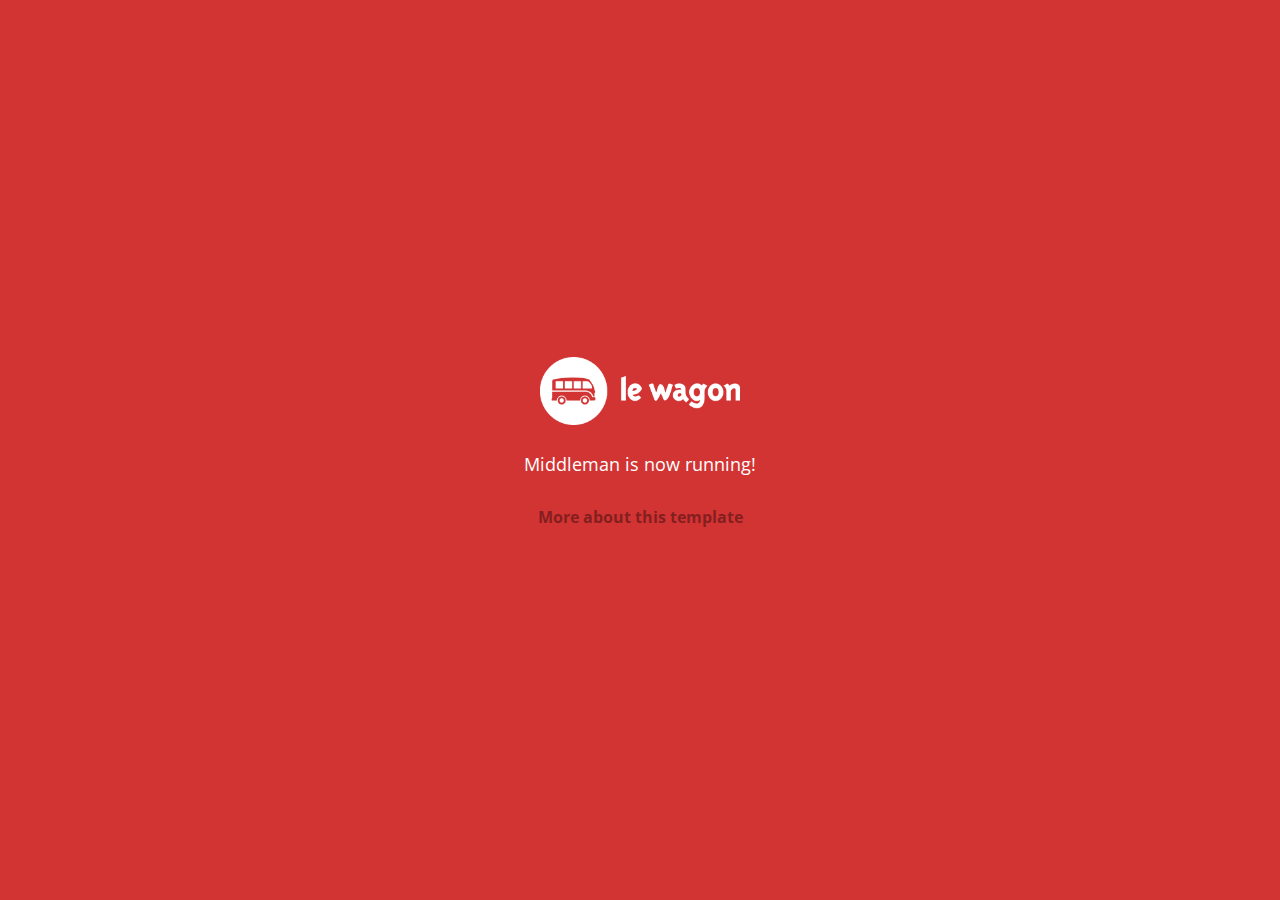
==== index.html @ ed35f23a "Automated commit at 2018-07-30 14:19:22 UTC by middleman-deploy 2.0.0-alpha" ====
<!doctype html>
<html>
  <head>
    <meta charset="utf-8">
    <meta http-equiv="x-ua-compatible" content="ie=edge">
    <meta name="viewport"
          content="width=device-width, initial-scale=1, shrink-to-fit=no">
    <!-- Use the title from a page's frontmatter if it has one -->
    <title>Le Wagon - Middleman</title>
    <link href="stylesheets/application-3c48b980.css" rel="stylesheet" />
    <script src="javascripts/application-93de88c9.js"></script>
    <link href="images/favicon-f15af148.png" rel="icon" type="image/png" />
  </head>
  <body>
    <div id="home">
  <div class="home-content">
    <img src="images/logo-acc9c0ec.png" width="200" alt="Logo" />
    <p>
      Middleman is now running!
    </p>
    <p class="about">
      <a href="about.html">More about this template</a>
    </p>
  </div>
</div>

  </body>
</html>
---- stylesheets/application-3c48b980.css ----
@import url("https://fonts.googleapis.com/css?family=Open+Sans:400,300,700|Raleway:400,100,300,700,500");/*!
 * Bootstrap v3.3.7 (http://getbootstrap.com)
 * Copyright 2011-2016 Twitter, Inc.
 * Licensed under MIT (https://github.com/twbs/bootstrap/blob/master/LICENSE)
 *//*! normalize.css v3.0.3 | MIT License | github.com/necolas/normalize.css */html{font-family:sans-serif;-ms-text-size-adjust:100%;-webkit-text-size-adjust:100%}body{margin:0}article,aside,details,figcaption,figure,footer,header,hgroup,main,menu,nav,section,summary{display:block}audio,canvas,progress,video{display:inline-block;vertical-align:baseline}audio:not([controls]){display:none;height:0}[hidden],template{display:none}a{background-color:transparent}a:active,a:hover{outline:0}abbr[title]{border-bottom:1px dotted}b,strong{font-weight:bold}dfn{font-style:italic}h1{font-size:2em;margin:0.67em 0}mark{background:#ff0;color:#000}small{font-size:80%}sub,sup{font-size:75%;line-height:0;position:relative;vertical-align:baseline}sup{top:-0.5em}sub{bottom:-0.25em}img{border:0}svg:not(:root){overflow:hidden}figure{margin:1em 40px}hr{-webkit-box-sizing:content-box;box-sizing:content-box;height:0}pre{overflow:auto}code,kbd,pre,samp{font-family:monospace, monospace;font-size:1em}button,input,optgroup,select,textarea{color:inherit;font:inherit;margin:0}button{overflow:visible}button,select{text-transform:none}button,html input[type="button"],input[type="reset"],input[type="submit"]{-webkit-appearance:button;cursor:pointer}button[disabled],html input[disabled]{cursor:default}button::-moz-focus-inner,input::-moz-focus-inner{border:0;padding:0}input{line-height:normal}input[type="checkbox"],input[type="radio"]{-webkit-box-sizing:border-box;box-sizing:border-box;padding:0}input[type="number"]::-webkit-inner-spin-button,input[type="number"]::-webkit-outer-spin-button{height:auto}input[type="search"]{-webkit-appearance:textfield;-webkit-box-sizing:content-box;box-sizing:content-box}input[type="search"]::-webkit-search-cancel-button,input[type="search"]::-webkit-search-decoration{-webkit-appearance:none}fieldset{border:1px solid #c0c0c0;margin:0 2px;padding:0.35em 0.625em 0.75em}legend{border:0;padding:0}textarea{overflow:auto}optgroup{font-weight:bold}table{border-collapse:collapse;border-spacing:0}td,th{padding:0}/*! Source: https://github.com/h5bp/html5-boilerplate/blob/master/src/css/main.css */@media print{*,*:before,*:after{background:transparent !important;color:#000 !important;-webkit-box-shadow:none !important;box-shadow:none !important;text-shadow:none !important}a,a:visited{text-decoration:underline}a[href]:after{content:" (" attr(href) ")"}abbr[title]:after{content:" (" attr(title) ")"}a[href^="#"]:after,a[href^="javascript:"]:after{content:""}pre,blockquote{border:1px solid #999;page-break-inside:avoid}thead{display:table-header-group}tr,img{page-break-inside:avoid}img{max-width:100% !important}p,h2,h3{orphans:3;widows:3}h2,h3{page-break-after:avoid}.navbar{display:none}.btn>.caret,.dropup>.btn>.caret{border-top-color:#000 !important}.label{border:1px solid #000}.table{border-collapse:collapse !important}.table td,.table th{background-color:#fff !important}.table-bordered th,.table-bordered td{border:1px solid #ddd !important}}@font-face{font-family:'Glyphicons Halflings';src:url("../assets/bootstrap/glyphicons-halflings-regular-86b6f62b.eot");src:url("../assets/bootstrap/glyphicons-halflings-regular-86b6f62b.eot?#iefix") format("embedded-opentype"),url("../assets/bootstrap/glyphicons-halflings-regular-ca35b697.woff2") format("woff2"),url("../assets/bootstrap/glyphicons-halflings-regular-278e49a8.woff") format("woff"),url("../assets/bootstrap/glyphicons-halflings-regular-44bc1850.ttf") format("truetype"),url("../assets/bootstrap/glyphicons-halflings-regular-de51a849.svg#glyphicons_halflingsregular") format("svg")}.glyphicon{position:relative;top:1px;display:inline-block;font-family:'Glyphicons Halflings';font-style:normal;font-weight:normal;line-height:1;-webkit-font-smoothing:antialiased;-moz-osx-font-smoothing:grayscale}.glyphicon-asterisk:before{content:"\002a"}.glyphicon-plus:before{content:"\002b"}.glyphicon-euro:before,.glyphicon-eur:before{content:"\20ac"}.glyphicon-minus:before{content:"\2212"}.glyphicon-cloud:before{content:"\2601"}.glyphicon-envelope:before{content:"\2709"}.glyphicon-pencil:before{content:"\270f"}.glyphicon-glass:before{content:"\e001"}.glyphicon-music:before{content:"\e002"}.glyphicon-search:before{content:"\e003"}.glyphicon-heart:before{content:"\e005"}.glyphicon-star:before{content:"\e006"}.glyphicon-star-empty:before{content:"\e007"}.glyphicon-user:before{content:"\e008"}.glyphicon-film:before{content:"\e009"}.glyphicon-th-large:before{content:"\e010"}.glyphicon-th:before{content:"\e011"}.glyphicon-th-list:before{content:"\e012"}.glyphicon-ok:before{content:"\e013"}.glyphicon-remove:before{content:"\e014"}.glyphicon-zoom-in:before{content:"\e015"}.glyphicon-zoom-out:before{content:"\e016"}.glyphicon-off:before{content:"\e017"}.glyphicon-signal:before{content:"\e018"}.glyphicon-cog:before{content:"\e019"}.glyphicon-trash:before{content:"\e020"}.glyphicon-home:before{content:"\e021"}.glyphicon-file:before{content:"\e022"}.glyphicon-time:before{content:"\e023"}.glyphicon-road:before{content:"\e024"}.glyphicon-download-alt:before{content:"\e025"}.glyphicon-download:before{content:"\e026"}.glyphicon-upload:before{content:"\e027"}.glyphicon-inbox:before{content:"\e028"}.glyphicon-play-circle:before{content:"\e029"}.glyphicon-repeat:before{content:"\e030"}.glyphicon-refresh:before{content:"\e031"}.glyphicon-list-alt:before{content:"\e032"}.glyphicon-lock:before{content:"\e033"}.glyphicon-flag:before{content:"\e034"}.glyphicon-headphones:before{content:"\e035"}.glyphicon-volume-off:before{content:"\e036"}.glyphicon-volume-down:before{content:"\e037"}.glyphicon-volume-up:before{content:"\e038"}.glyphicon-qrcode:before{content:"\e039"}.glyphicon-barcode:before{content:"\e040"}.glyphicon-tag:before{content:"\e041"}.glyphicon-tags:before{content:"\e042"}.glyphicon-book:before{content:"\e043"}.glyphicon-bookmark:before{content:"\e044"}.glyphicon-print:before{content:"\e045"}.glyphicon-camera:before{content:"\e046"}.glyphicon-font:before{content:"\e047"}.glyphicon-bold:before{content:"\e048"}.glyphicon-italic:before{content:"\e049"}.glyphicon-text-height:before{content:"\e050"}.glyphicon-text-width:before{content:"\e051"}.glyphicon-align-left:before{content:"\e052"}.glyphicon-align-center:before{content:"\e053"}.glyphicon-align-right:before{content:"\e054"}.glyphicon-align-justify:before{content:"\e055"}.glyphicon-list:before{content:"\e056"}.glyphicon-indent-left:before{content:"\e057"}.glyphicon-indent-right:before{content:"\e058"}.glyphicon-facetime-video:before{content:"\e059"}.glyphicon-picture:before{content:"\e060"}.glyphicon-map-marker:before{content:"\e062"}.glyphicon-adjust:before{content:"\e063"}.glyphicon-tint:before{content:"\e064"}.glyphicon-edit:before{content:"\e065"}.glyphicon-share:before{content:"\e066"}.glyphicon-check:before{content:"\e067"}.glyphicon-move:before{content:"\e068"}.glyphicon-step-backward:before{content:"\e069"}.glyphicon-fast-backward:before{content:"\e070"}.glyphicon-backward:before{content:"\e071"}.glyphicon-play:before{content:"\e072"}.glyphicon-pause:before{content:"\e073"}.glyphicon-stop:before{content:"\e074"}.glyphicon-forward:before{content:"\e075"}.glyphicon-fast-forward:before{content:"\e076"}.glyphicon-step-forward:before{content:"\e077"}.glyphicon-eject:before{content:"\e078"}.glyphicon-chevron-left:before{content:"\e079"}.glyphicon-chevron-right:before{content:"\e080"}.glyphicon-plus-sign:before{content:"\e081"}.glyphicon-minus-sign:before{content:"\e082"}.glyphicon-remove-sign:before{content:"\e083"}.glyphicon-ok-sign:before{content:"\e084"}.glyphicon-question-sign:before{content:"\e085"}.glyphicon-info-sign:before{content:"\e086"}.glyphicon-screenshot:before{content:"\e087"}.glyphicon-remove-circle:before{content:"\e088"}.glyphicon-ok-circle:before{content:"\e089"}.glyphicon-ban-circle:before{content:"\e090"}.glyphicon-arrow-left:before{content:"\e091"}.glyphicon-arrow-right:before{content:"\e092"}.glyphicon-arrow-up:before{content:"\e093"}.glyphicon-arrow-down:before{content:"\e094"}.glyphicon-share-alt:before{content:"\e095"}.glyphicon-resize-full:before{content:"\e096"}.glyphicon-resize-small:before{content:"\e097"}.glyphicon-exclamation-sign:before{content:"\e101"}.glyphicon-gift:before{content:"\e102"}.glyphicon-leaf:before{content:"\e103"}.glyphicon-fire:before{content:"\e104"}.glyphicon-eye-open:before{content:"\e105"}.glyphicon-eye-close:before{content:"\e106"}.glyphicon-warning-sign:before{content:"\e107"}.glyphicon-plane:before{content:"\e108"}.glyphicon-calendar:before{content:"\e109"}.glyphicon-random:before{content:"\e110"}.glyphicon-comment:before{content:"\e111"}.glyphicon-magnet:before{content:"\e112"}.glyphicon-chevron-up:before{content:"\e113"}.glyphicon-chevron-down:before{content:"\e114"}.glyphicon-retweet:before{content:"\e115"}.glyphicon-shopping-cart:before{content:"\e116"}.glyphicon-folder-close:before{content:"\e117"}.glyphicon-folder-open:before{content:"\e118"}.glyphicon-resize-vertical:before{content:"\e119"}.glyphicon-resize-horizontal:before{content:"\e120"}.glyphicon-hdd:before{content:"\e121"}.glyphicon-bullhorn:before{content:"\e122"}.glyphicon-bell:before{content:"\e123"}.glyphicon-certificate:before{content:"\e124"}.glyphicon-thumbs-up:before{content:"\e125"}.glyphicon-thumbs-down:before{content:"\e126"}.glyphicon-hand-right:before{content:"\e127"}.glyphicon-hand-left:before{content:"\e128"}.glyphicon-hand-up:before{content:"\e129"}.glyphicon-hand-down:before{content:"\e130"}.glyphicon-circle-arrow-right:before{content:"\e131"}.glyphicon-circle-arrow-left:before{content:"\e132"}.glyphicon-circle-arrow-up:before{content:"\e133"}.glyphicon-circle-arrow-down:before{content:"\e134"}.glyphicon-globe:before{content:"\e135"}.glyphicon-wrench:before{content:"\e136"}.glyphicon-tasks:before{content:"\e137"}.glyphicon-filter:before{content:"\e138"}.glyphicon-briefcase:before{content:"\e139"}.glyphicon-fullscreen:before{content:"\e140"}.glyphicon-dashboard:before{content:"\e141"}.glyphicon-paperclip:before{content:"\e142"}.glyphicon-heart-empty:before{content:"\e143"}.glyphicon-link:before{content:"\e144"}.glyphicon-phone:before{content:"\e145"}.glyphicon-pushpin:before{content:"\e146"}.glyphicon-usd:before{content:"\e148"}.glyphicon-gbp:before{content:"\e149"}.glyphicon-sort:before{content:"\e150"}.glyphicon-sort-by-alphabet:before{content:"\e151"}.glyphicon-sort-by-alphabet-alt:before{content:"\e152"}.glyphicon-sort-by-order:before{content:"\e153"}.glyphicon-sort-by-order-alt:before{content:"\e154"}.glyphicon-sort-by-attributes:before{content:"\e155"}.glyphicon-sort-by-attributes-alt:before{content:"\e156"}.glyphicon-unchecked:before{content:"\e157"}.glyphicon-expand:before{content:"\e158"}.glyphicon-collapse-down:before{content:"\e159"}.glyphicon-collapse-up:before{content:"\e160"}.glyphicon-log-in:before{content:"\e161"}.glyphicon-flash:before{content:"\e162"}.glyphicon-log-out:before{content:"\e163"}.glyphicon-new-window:before{content:"\e164"}.glyphicon-record:before{content:"\e165"}.glyphicon-save:before{content:"\e166"}.glyphicon-open:before{content:"\e167"}.glyphicon-saved:before{content:"\e168"}.glyphicon-import:before{content:"\e169"}.glyphicon-export:before{content:"\e170"}.glyphicon-send:before{content:"\e171"}.glyphicon-floppy-disk:before{content:"\e172"}.glyphicon-floppy-saved:before{content:"\e173"}.glyphicon-floppy-remove:before{content:"\e174"}.glyphicon-floppy-save:before{content:"\e175"}.glyphicon-floppy-open:before{content:"\e176"}.glyphicon-credit-card:before{content:"\e177"}.glyphicon-transfer:before{content:"\e178"}.glyphicon-cutlery:before{content:"\e179"}.glyphicon-header:before{content:"\e180"}.glyphicon-compressed:before{content:"\e181"}.glyphicon-earphone:before{content:"\e182"}.glyphicon-phone-alt:before{content:"\e183"}.glyphicon-tower:before{content:"\e184"}.glyphicon-stats:before{content:"\e185"}.glyphicon-sd-video:before{content:"\e186"}.glyphicon-hd-video:before{content:"\e187"}.glyphicon-subtitles:before{content:"\e188"}.glyphicon-sound-stereo:before{content:"\e189"}.glyphicon-sound-dolby:before{content:"\e190"}.glyphicon-sound-5-1:before{content:"\e191"}.glyphicon-sound-6-1:before{content:"\e192"}.glyphicon-sound-7-1:before{content:"\e193"}.glyphicon-copyright-mark:before{content:"\e194"}.glyphicon-registration-mark:before{content:"\e195"}.glyphicon-cloud-download:before{content:"\e197"}.glyphicon-cloud-upload:before{content:"\e198"}.glyphicon-tree-conifer:before{content:"\e199"}.glyphicon-tree-deciduous:before{content:"\e200"}.glyphicon-cd:before{content:"\e201"}.glyphicon-save-file:before{content:"\e202"}.glyphicon-open-file:before{content:"\e203"}.glyphicon-level-up:before{content:"\e204"}.glyphicon-copy:before{content:"\e205"}.glyphicon-paste:before{content:"\e206"}.glyphicon-alert:before{content:"\e209"}.glyphicon-equalizer:before{content:"\e210"}.glyphicon-king:before{content:"\e211"}.glyphicon-queen:before{content:"\e212"}.glyphicon-pawn:before{content:"\e213"}.glyphicon-bishop:before{content:"\e214"}.glyphicon-knight:before{content:"\e215"}.glyphicon-baby-formula:before{content:"\e216"}.glyphicon-tent:before{content:"\26fa"}.glyphicon-blackboard:before{content:"\e218"}.glyphicon-bed:before{content:"\e219"}.glyphicon-apple:before{content:"\f8ff"}.glyphicon-erase:before{content:"\e221"}.glyphicon-hourglass:before{content:"\231b"}.glyphicon-lamp:before{content:"\e223"}.glyphicon-duplicate:before{content:"\e224"}.glyphicon-piggy-bank:before{content:"\e225"}.glyphicon-scissors:before{content:"\e226"}.glyphicon-bitcoin:before{content:"\e227"}.glyphicon-btc:before{content:"\e227"}.glyphicon-xbt:before{content:"\e227"}.glyphicon-yen:before{content:"\00a5"}.glyphicon-jpy:before{content:"\00a5"}.glyphicon-ruble:before{content:"\20bd"}.glyphicon-rub:before{content:"\20bd"}.glyphicon-scale:before{content:"\e230"}.glyphicon-ice-lolly:before{content:"\e231"}.glyphicon-ice-lolly-tasted:before{content:"\e232"}.glyphicon-education:before{content:"\e233"}.glyphicon-option-horizontal:before{content:"\e234"}.glyphicon-option-vertical:before{content:"\e235"}.glyphicon-menu-hamburger:before{content:"\e236"}.glyphicon-modal-window:before{content:"\e237"}.glyphicon-oil:before{content:"\e238"}.glyphicon-grain:before{content:"\e239"}.glyphicon-sunglasses:before{content:"\e240"}.glyphicon-text-size:before{content:"\e241"}.glyphicon-text-color:before{content:"\e242"}.glyphicon-text-background:before{content:"\e243"}.glyphicon-object-align-top:before{content:"\e244"}.glyphicon-object-align-bottom:before{content:"\e245"}.glyphicon-object-align-horizontal:before{content:"\e246"}.glyphicon-object-align-left:before{content:"\e247"}.glyphicon-object-align-vertical:before{content:"\e248"}.glyphicon-object-align-right:before{content:"\e249"}.glyphicon-triangle-right:before{content:"\e250"}.glyphicon-triangle-left:before{content:"\e251"}.glyphicon-triangle-bottom:before{content:"\e252"}.glyphicon-triangle-top:before{content:"\e253"}.glyphicon-console:before{content:"\e254"}.glyphicon-superscript:before{content:"\e255"}.glyphicon-subscript:before{content:"\e256"}.glyphicon-menu-left:before{content:"\e257"}.glyphicon-menu-right:before{content:"\e258"}.glyphicon-menu-down:before{content:"\e259"}.glyphicon-menu-up:before{content:"\e260"}*{-webkit-box-sizing:border-box;box-sizing:border-box}*:before,*:after{-webkit-box-sizing:border-box;box-sizing:border-box}html{font-size:10px;-webkit-tap-highlight-color:transparent}body{font-family:"Open Sans", "Helvetica", "sans-serif";font-size:18px;line-height:1.42857143;color:#333333;background-color:#F4F4F4}input,button,select,textarea{font-family:inherit;font-size:inherit;line-height:inherit}a{color:#469AE0;text-decoration:none}a:hover,a:focus{color:#1f74ba;text-decoration:underline}a:focus{outline:5px auto -webkit-focus-ring-color;outline-offset:-2px}figure{margin:0}img{vertical-align:middle}.img-responsive{display:block;max-width:100%;height:auto}.img-rounded{border-radius:2px}.img-thumbnail{padding:4px;line-height:1.42857143;background-color:#F4F4F4;border:1px solid #ddd;border-radius:2px;-webkit-transition:all 0.2s ease-in-out;transition:all 0.2s ease-in-out;display:inline-block;max-width:100%;height:auto}.img-circle{border-radius:50%}hr{margin-top:25px;margin-bottom:25px;border:0;border-top:1px solid #eeeeee}.sr-only{position:absolute;width:1px;height:1px;margin:-1px;padding:0;overflow:hidden;clip:rect(0, 0, 0, 0);border:0}.sr-only-focusable:active,.sr-only-focusable:focus{position:static;width:auto;height:auto;margin:0;overflow:visible;clip:auto}[role="button"]{cursor:pointer}h1,h2,h3,h4,h5,h6,.h1,.h2,.h3,.h4,.h5,.h6{font-family:"Raleway", "Helvetica", "sans-serif";font-weight:500;line-height:1.1;color:inherit}h1 small,h1 .small,h2 small,h2 .small,h3 small,h3 .small,h4 small,h4 .small,h5 small,h5 .small,h6 small,h6 .small,.h1 small,.h1 .small,.h2 small,.h2 .small,.h3 small,.h3 .small,.h4 small,.h4 .small,.h5 small,.h5 .small,.h6 small,.h6 .small{font-weight:normal;line-height:1;color:#777777}h1,.h1,h2,.h2,h3,.h3{margin-top:25px;margin-bottom:12.5px}h1 small,h1 .small,.h1 small,.h1 .small,h2 small,h2 .small,.h2 small,.h2 .small,h3 small,h3 .small,.h3 small,.h3 .small{font-size:65%}h4,.h4,h5,.h5,h6,.h6{margin-top:12.5px;margin-bottom:12.5px}h4 small,h4 .small,.h4 small,.h4 .small,h5 small,h5 .small,.h5 small,.h5 .small,h6 small,h6 .small,.h6 small,.h6 .small{font-size:75%}h1,.h1{font-size:46px}h2,.h2{font-size:38px}h3,.h3{font-size:31px}h4,.h4{font-size:23px}h5,.h5{font-size:18px}h6,.h6{font-size:16px}p{margin:0 0 12.5px}.lead{margin-bottom:25px;font-size:20px;font-weight:300;line-height:1.4}@media (min-width: 768px){.lead{font-size:27px}}small,.small{font-size:88%}mark,.mark{background-color:#fcf8e3;padding:.2em}.text-left{text-align:left}.text-right{text-align:right}.text-center{text-align:center}.text-justify{text-align:justify}.text-nowrap{white-space:nowrap}.text-lowercase{text-transform:lowercase}.text-uppercase,.initialism{text-transform:uppercase}.text-capitalize{text-transform:capitalize}.text-muted{color:#777777}.text-primary{color:#469AE0}a.text-primary:hover,a.text-primary:focus{color:#2381d0}.text-success{color:#3c763d}a.text-success:hover,a.text-success:focus{color:#2b542c}.text-info{color:#31708f}a.text-info:hover,a.text-info:focus{color:#245269}.text-warning{color:#8a6d3b}a.text-warning:hover,a.text-warning:focus{color:#66512c}.text-danger{color:#a94442}a.text-danger:hover,a.text-danger:focus{color:#843534}.bg-primary{color:#fff}.bg-primary{background-color:#469AE0}a.bg-primary:hover,a.bg-primary:focus{background-color:#2381d0}.bg-success{background-color:#dff0d8}a.bg-success:hover,a.bg-success:focus{background-color:#c1e2b3}.bg-info{background-color:#d9edf7}a.bg-info:hover,a.bg-info:focus{background-color:#afd9ee}.bg-warning{background-color:#fcf8e3}a.bg-warning:hover,a.bg-warning:focus{background-color:#f7ecb5}.bg-danger{background-color:#f2dede}a.bg-danger:hover,a.bg-danger:focus{background-color:#e4b9b9}.page-header{padding-bottom:11.5px;margin:50px 0 25px;border-bottom:1px solid #eeeeee}ul,ol{margin-top:0;margin-bottom:12.5px}ul ul,ul ol,ol ul,ol ol{margin-bottom:0}.list-unstyled{padding-left:0;list-style:none}.list-inline{padding-left:0;list-style:none;margin-left:-5px}.list-inline>li{display:inline-block;padding-left:5px;padding-right:5px}dl{margin-top:0;margin-bottom:25px}dt,dd{line-height:1.42857143}dt{font-weight:bold}dd{margin-left:0}.dl-horizontal dd:before,.dl-horizontal dd:after{content:" ";display:table}.dl-horizontal dd:after{clear:both}@media (min-width: 768px){.dl-horizontal dt{float:left;width:160px;clear:left;text-align:right;overflow:hidden;text-overflow:ellipsis;white-space:nowrap}.dl-horizontal dd{margin-left:180px}}abbr[title],abbr[data-original-title]{cursor:help;border-bottom:1px dotted #777777}.initialism{font-size:90%}blockquote{padding:12.5px 25px;margin:0 0 25px;font-size:22.5px;border-left:5px solid #eeeeee}blockquote p:last-child,blockquote ul:last-child,blockquote ol:last-child{margin-bottom:0}blockquote footer,blockquote small,blockquote .small{display:block;font-size:80%;line-height:1.42857143;color:#777777}blockquote footer:before,blockquote small:before,blockquote .small:before{content:'\2014 \00A0'}.blockquote-reverse,blockquote.pull-right{padding-right:15px;padding-left:0;border-right:5px solid #eeeeee;border-left:0;text-align:right}.blockquote-reverse footer:before,.blockquote-reverse small:before,.blockquote-reverse .small:before,blockquote.pull-right footer:before,blockquote.pull-right small:before,blockquote.pull-right .small:before{content:''}.blockquote-reverse footer:after,.blockquote-reverse small:after,.blockquote-reverse .small:after,blockquote.pull-right footer:after,blockquote.pull-right small:after,blockquote.pull-right .small:after{content:'\00A0 \2014'}address{margin-bottom:25px;font-style:normal;line-height:1.42857143}code,kbd,pre,samp{font-family:Menlo, Monaco, Consolas, "Courier New", monospace}code{padding:2px 4px;font-size:90%;color:#c7254e;background-color:#f9f2f4;border-radius:2px}kbd{padding:2px 4px;font-size:90%;color:#fff;background-color:#333;border-radius:2px;-webkit-box-shadow:inset 0 -1px 0 rgba(0,0,0,0.25);box-shadow:inset 0 -1px 0 rgba(0,0,0,0.25)}kbd kbd{padding:0;font-size:100%;font-weight:bold;-webkit-box-shadow:none;box-shadow:none}pre{display:block;padding:12px;margin:0 0 12.5px;font-size:17px;line-height:1.42857143;word-break:break-all;word-wrap:break-word;color:#333333;background-color:#f5f5f5;border:1px solid #ccc;border-radius:2px}pre code{padding:0;font-size:inherit;color:inherit;white-space:pre-wrap;background-color:transparent;border-radius:0}.pre-scrollable{max-height:340px;overflow-y:scroll}.container{margin-right:auto;margin-left:auto;padding-left:15px;padding-right:15px}.container:before,.container:after{content:" ";display:table}.container:after{clear:both}@media (min-width: 768px){.container{width:750px}}@media (min-width: 992px){.container{width:970px}}@media (min-width: 1200px){.container{width:1170px}}.container-fluid{margin-right:auto;margin-left:auto;padding-left:15px;padding-right:15px}.container-fluid:before,.container-fluid:after{content:" ";display:table}.container-fluid:after{clear:both}.row{margin-left:-15px;margin-right:-15px}.row:before,.row:after{content:" ";display:table}.row:after{clear:both}.col-xs-1,.col-sm-1,.col-md-1,.col-lg-1,.col-xs-2,.col-sm-2,.col-md-2,.col-lg-2,.col-xs-3,.col-sm-3,.col-md-3,.col-lg-3,.col-xs-4,.col-sm-4,.col-md-4,.col-lg-4,.col-xs-5,.col-sm-5,.col-md-5,.col-lg-5,.col-xs-6,.col-sm-6,.col-md-6,.col-lg-6,.col-xs-7,.col-sm-7,.col-md-7,.col-lg-7,.col-xs-8,.col-sm-8,.col-md-8,.col-lg-8,.col-xs-9,.col-sm-9,.col-md-9,.col-lg-9,.col-xs-10,.col-sm-10,.col-md-10,.col-lg-10,.col-xs-11,.col-sm-11,.col-md-11,.col-lg-11,.col-xs-12,.col-sm-12,.col-md-12,.col-lg-12{position:relative;min-height:1px;padding-left:15px;padding-right:15px}.col-xs-1,.col-xs-2,.col-xs-3,.col-xs-4,.col-xs-5,.col-xs-6,.col-xs-7,.col-xs-8,.col-xs-9,.col-xs-10,.col-xs-11,.col-xs-12{float:left}.col-xs-1{width:8.33333333%}.col-xs-2{width:16.66666667%}.col-xs-3{width:25%}.col-xs-4{width:33.33333333%}.col-xs-5{width:41.66666667%}.col-xs-6{width:50%}.col-xs-7{width:58.33333333%}.col-xs-8{width:66.66666667%}.col-xs-9{width:75%}.col-xs-10{width:83.33333333%}.col-xs-11{width:91.66666667%}.col-xs-12{width:100%}.col-xs-pull-0{right:auto}.col-xs-pull-1{right:8.33333333%}.col-xs-pull-2{right:16.66666667%}.col-xs-pull-3{right:25%}.col-xs-pull-4{right:33.33333333%}.col-xs-pull-5{right:41.66666667%}.col-xs-pull-6{right:50%}.col-xs-pull-7{right:58.33333333%}.col-xs-pull-8{right:66.66666667%}.col-xs-pull-9{right:75%}.col-xs-pull-10{right:83.33333333%}.col-xs-pull-11{right:91.66666667%}.col-xs-pull-12{right:100%}.col-xs-push-0{left:auto}.col-xs-push-1{left:8.33333333%}.col-xs-push-2{left:16.66666667%}.col-xs-push-3{left:25%}.col-xs-push-4{left:33.33333333%}.col-xs-push-5{left:41.66666667%}.col-xs-push-6{left:50%}.col-xs-push-7{left:58.33333333%}.col-xs-push-8{left:66.66666667%}.col-xs-push-9{left:75%}.col-xs-push-10{left:83.33333333%}.col-xs-push-11{left:91.66666667%}.col-xs-push-12{left:100%}.col-xs-offset-0{margin-left:0%}.col-xs-offset-1{margin-left:8.33333333%}.col-xs-offset-2{margin-left:16.66666667%}.col-xs-offset-3{margin-left:25%}.col-xs-offset-4{margin-left:33.33333333%}.col-xs-offset-5{margin-left:41.66666667%}.col-xs-offset-6{margin-left:50%}.col-xs-offset-7{margin-left:58.33333333%}.col-xs-offset-8{margin-left:66.66666667%}.col-xs-offset-9{margin-left:75%}.col-xs-offset-10{margin-left:83.33333333%}.col-xs-offset-11{margin-left:91.66666667%}.col-xs-offset-12{margin-left:100%}@media (min-width: 768px){.col-sm-1,.col-sm-2,.col-sm-3,.col-sm-4,.col-sm-5,.col-sm-6,.col-sm-7,.col-sm-8,.col-sm-9,.col-sm-10,.col-sm-11,.col-sm-12{float:left}.col-sm-1{width:8.33333333%}.col-sm-2{width:16.66666667%}.col-sm-3{width:25%}.col-sm-4{width:33.33333333%}.col-sm-5{width:41.66666667%}.col-sm-6{width:50%}.col-sm-7{width:58.33333333%}.col-sm-8{width:66.66666667%}.col-sm-9{width:75%}.col-sm-10{width:83.33333333%}.col-sm-11{width:91.66666667%}.col-sm-12{width:100%}.col-sm-pull-0{right:auto}.col-sm-pull-1{right:8.33333333%}.col-sm-pull-2{right:16.66666667%}.col-sm-pull-3{right:25%}.col-sm-pull-4{right:33.33333333%}.col-sm-pull-5{right:41.66666667%}.col-sm-pull-6{right:50%}.col-sm-pull-7{right:58.33333333%}.col-sm-pull-8{right:66.66666667%}.col-sm-pull-9{right:75%}.col-sm-pull-10{right:83.33333333%}.col-sm-pull-11{right:91.66666667%}.col-sm-pull-12{right:100%}.col-sm-push-0{left:auto}.col-sm-push-1{left:8.33333333%}.col-sm-push-2{left:16.66666667%}.col-sm-push-3{left:25%}.col-sm-push-4{left:33.33333333%}.col-sm-push-5{left:41.66666667%}.col-sm-push-6{left:50%}.col-sm-push-7{left:58.33333333%}.col-sm-push-8{left:66.66666667%}.col-sm-push-9{left:75%}.col-sm-push-10{left:83.33333333%}.col-sm-push-11{left:91.66666667%}.col-sm-push-12{left:100%}.col-sm-offset-0{margin-left:0%}.col-sm-offset-1{margin-left:8.33333333%}.col-sm-offset-2{margin-left:16.66666667%}.col-sm-offset-3{margin-left:25%}.col-sm-offset-4{margin-left:33.33333333%}.col-sm-offset-5{margin-left:41.66666667%}.col-sm-offset-6{margin-left:50%}.col-sm-offset-7{margin-left:58.33333333%}.col-sm-offset-8{margin-left:66.66666667%}.col-sm-offset-9{margin-left:75%}.col-sm-offset-10{margin-left:83.33333333%}.col-sm-offset-11{margin-left:91.66666667%}.col-sm-offset-12{margin-left:100%}}@media (min-width: 992px){.col-md-1,.col-md-2,.col-md-3,.col-md-4,.col-md-5,.col-md-6,.col-md-7,.col-md-8,.col-md-9,.col-md-10,.col-md-11,.col-md-12{float:left}.col-md-1{width:8.33333333%}.col-md-2{width:16.66666667%}.col-md-3{width:25%}.col-md-4{width:33.33333333%}.col-md-5{width:41.66666667%}.col-md-6{width:50%}.col-md-7{width:58.33333333%}.col-md-8{width:66.66666667%}.col-md-9{width:75%}.col-md-10{width:83.33333333%}.col-md-11{width:91.66666667%}.col-md-12{width:100%}.col-md-pull-0{right:auto}.col-md-pull-1{right:8.33333333%}.col-md-pull-2{right:16.66666667%}.col-md-pull-3{right:25%}.col-md-pull-4{right:33.33333333%}.col-md-pull-5{right:41.66666667%}.col-md-pull-6{right:50%}.col-md-pull-7{right:58.33333333%}.col-md-pull-8{right:66.66666667%}.col-md-pull-9{right:75%}.col-md-pull-10{right:83.33333333%}.col-md-pull-11{right:91.66666667%}.col-md-pull-12{right:100%}.col-md-push-0{left:auto}.col-md-push-1{left:8.33333333%}.col-md-push-2{left:16.66666667%}.col-md-push-3{left:25%}.col-md-push-4{left:33.33333333%}.col-md-push-5{left:41.66666667%}.col-md-push-6{left:50%}.col-md-push-7{left:58.33333333%}.col-md-push-8{left:66.66666667%}.col-md-push-9{left:75%}.col-md-push-10{left:83.33333333%}.col-md-push-11{left:91.66666667%}.col-md-push-12{left:100%}.col-md-offset-0{margin-left:0%}.col-md-offset-1{margin-left:8.33333333%}.col-md-offset-2{margin-left:16.66666667%}.col-md-offset-3{margin-left:25%}.col-md-offset-4{margin-left:33.33333333%}.col-md-offset-5{margin-left:41.66666667%}.col-md-offset-6{margin-left:50%}.col-md-offset-7{margin-left:58.33333333%}.col-md-offset-8{margin-left:66.66666667%}.col-md-offset-9{margin-left:75%}.col-md-offset-10{margin-left:83.33333333%}.col-md-offset-11{margin-left:91.66666667%}.col-md-offset-12{margin-left:100%}}@media (min-width: 1200px){.col-lg-1,.col-lg-2,.col-lg-3,.col-lg-4,.col-lg-5,.col-lg-6,.col-lg-7,.col-lg-8,.col-lg-9,.col-lg-10,.col-lg-11,.col-lg-12{float:left}.col-lg-1{width:8.33333333%}.col-lg-2{width:16.66666667%}.col-lg-3{width:25%}.col-lg-4{width:33.33333333%}.col-lg-5{width:41.66666667%}.col-lg-6{width:50%}.col-lg-7{width:58.33333333%}.col-lg-8{width:66.66666667%}.col-lg-9{width:75%}.col-lg-10{width:83.33333333%}.col-lg-11{width:91.66666667%}.col-lg-12{width:100%}.col-lg-pull-0{right:auto}.col-lg-pull-1{right:8.33333333%}.col-lg-pull-2{right:16.66666667%}.col-lg-pull-3{right:25%}.col-lg-pull-4{right:33.33333333%}.col-lg-pull-5{right:41.66666667%}.col-lg-pull-6{right:50%}.col-lg-pull-7{right:58.33333333%}.col-lg-pull-8{right:66.66666667%}.col-lg-pull-9{right:75%}.col-lg-pull-10{right:83.33333333%}.col-lg-pull-11{right:91.66666667%}.col-lg-pull-12{right:100%}.col-lg-push-0{left:auto}.col-lg-push-1{left:8.33333333%}.col-lg-push-2{left:16.66666667%}.col-lg-push-3{left:25%}.col-lg-push-4{left:33.33333333%}.col-lg-push-5{left:41.66666667%}.col-lg-push-6{left:50%}.col-lg-push-7{left:58.33333333%}.col-lg-push-8{left:66.66666667%}.col-lg-push-9{left:75%}.col-lg-push-10{left:83.33333333%}.col-lg-push-11{left:91.66666667%}.col-lg-push-12{left:100%}.col-lg-offset-0{margin-left:0%}.col-lg-offset-1{margin-left:8.33333333%}.col-lg-offset-2{margin-left:16.66666667%}.col-lg-offset-3{margin-left:25%}.col-lg-offset-4{margin-left:33.33333333%}.col-lg-offset-5{margin-left:41.66666667%}.col-lg-offset-6{margin-left:50%}.col-lg-offset-7{margin-left:58.33333333%}.col-lg-offset-8{margin-left:66.66666667%}.col-lg-offset-9{margin-left:75%}.col-lg-offset-10{margin-left:83.33333333%}.col-lg-offset-11{margin-left:91.66666667%}.col-lg-offset-12{margin-left:100%}}table{background-color:transparent}caption{padding-top:8px;padding-bottom:8px;color:#777777;text-align:left}th{text-align:left}.table{width:100%;max-width:100%;margin-bottom:25px}.table>thead>tr>th,.table>thead>tr>td,.table>tbody>tr>th,.table>tbody>tr>td,.table>tfoot>tr>th,.table>tfoot>tr>td{padding:8px;line-height:1.42857143;vertical-align:top;border-top:1px solid #ddd}.table>thead>tr>th{vertical-align:bottom;border-bottom:2px solid #ddd}.table>caption+thead>tr:first-child>th,.table>caption+thead>tr:first-child>td,.table>colgroup+thead>tr:first-child>th,.table>colgroup+thead>tr:first-child>td,.table>thead:first-child>tr:first-child>th,.table>thead:first-child>tr:first-child>td{border-top:0}.table>tbody+tbody{border-top:2px solid #ddd}.table .table{background-color:#F4F4F4}.table-condensed>thead>tr>th,.table-condensed>thead>tr>td,.table-condensed>tbody>tr>th,.table-condensed>tbody>tr>td,.table-condensed>tfoot>tr>th,.table-condensed>tfoot>tr>td{padding:5px}.table-bordered{border:1px solid #ddd}.table-bordered>thead>tr>th,.table-bordered>thead>tr>td,.table-bordered>tbody>tr>th,.table-bordered>tbody>tr>td,.table-bordered>tfoot>tr>th,.table-bordered>tfoot>tr>td{border:1px solid #ddd}.table-bordered>thead>tr>th,.table-bordered>thead>tr>td{border-bottom-width:2px}.table-striped>tbody>tr:nth-of-type(odd){background-color:#f9f9f9}.table-hover>tbody>tr:hover{background-color:#f5f5f5}table col[class*="col-"]{position:static;float:none;display:table-column}table td[class*="col-"],table th[class*="col-"]{position:static;float:none;display:table-cell}.table>thead>tr>td.active,.table>thead>tr>th.active,.table>thead>tr.active>td,.table>thead>tr.active>th,.table>tbody>tr>td.active,.table>tbody>tr>th.active,.table>tbody>tr.active>td,.table>tbody>tr.active>th,.table>tfoot>tr>td.active,.table>tfoot>tr>th.active,.table>tfoot>tr.active>td,.table>tfoot>tr.active>th{background-color:#f5f5f5}.table-hover>tbody>tr>td.active:hover,.table-hover>tbody>tr>th.active:hover,.table-hover>tbody>tr.active:hover>td,.table-hover>tbody>tr:hover>.active,.table-hover>tbody>tr.active:hover>th{background-color:#e8e8e8}.table>thead>tr>td.success,.table>thead>tr>th.success,.table>thead>tr.success>td,.table>thead>tr.success>th,.table>tbody>tr>td.success,.table>tbody>tr>th.success,.table>tbody>tr.success>td,.table>tbody>tr.success>th,.table>tfoot>tr>td.success,.table>tfoot>tr>th.success,.table>tfoot>tr.success>td,.table>tfoot>tr.success>th{background-color:#dff0d8}.table-hover>tbody>tr>td.success:hover,.table-hover>tbody>tr>th.success:hover,.table-hover>tbody>tr.success:hover>td,.table-hover>tbody>tr:hover>.success,.table-hover>tbody>tr.success:hover>th{background-color:#d0e9c6}.table>thead>tr>td.info,.table>thead>tr>th.info,.table>thead>tr.info>td,.table>thead>tr.info>th,.table>tbody>tr>td.info,.table>tbody>tr>th.info,.table>tbody>tr.info>td,.table>tbody>tr.info>th,.table>tfoot>tr>td.info,.table>tfoot>tr>th.info,.table>tfoot>tr.info>td,.table>tfoot>tr.info>th{background-color:#d9edf7}.table-hover>tbody>tr>td.info:hover,.table-hover>tbody>tr>th.info:hover,.table-hover>tbody>tr.info:hover>td,.table-hover>tbody>tr:hover>.info,.table-hover>tbody>tr.info:hover>th{background-color:#c4e3f3}.table>thead>tr>td.warning,.table>thead>tr>th.warning,.table>thead>tr.warning>td,.table>thead>tr.warning>th,.table>tbody>tr>td.warning,.table>tbody>tr>th.warning,.table>tbody>tr.warning>td,.table>tbody>tr.warning>th,.table>tfoot>tr>td.warning,.table>tfoot>tr>th.warning,.table>tfoot>tr.warning>td,.table>tfoot>tr.warning>th{background-color:#fcf8e3}.table-hover>tbody>tr>td.warning:hover,.table-hover>tbody>tr>th.warning:hover,.table-hover>tbody>tr.warning:hover>td,.table-hover>tbody>tr:hover>.warning,.table-hover>tbody>tr.warning:hover>th{background-color:#faf2cc}.table>thead>tr>td.danger,.table>thead>tr>th.danger,.table>thead>tr.danger>td,.table>thead>tr.danger>th,.table>tbody>tr>td.danger,.table>tbody>tr>th.danger,.table>tbody>tr.danger>td,.table>tbody>tr.danger>th,.table>tfoot>tr>td.danger,.table>tfoot>tr>th.danger,.table>tfoot>tr.danger>td,.table>tfoot>tr.danger>th{background-color:#f2dede}.table-hover>tbody>tr>td.danger:hover,.table-hover>tbody>tr>th.danger:hover,.table-hover>tbody>tr.danger:hover>td,.table-hover>tbody>tr:hover>.danger,.table-hover>tbody>tr.danger:hover>th{background-color:#ebcccc}.table-responsive{overflow-x:auto;min-height:0.01%}@media screen and (max-width: 767px){.table-responsive{width:100%;margin-bottom:18.75px;overflow-y:hidden;-ms-overflow-style:-ms-autohiding-scrollbar;border:1px solid #ddd}.table-responsive>.table{margin-bottom:0}.table-responsive>.table>thead>tr>th,.table-responsive>.table>thead>tr>td,.table-responsive>.table>tbody>tr>th,.table-responsive>.table>tbody>tr>td,.table-responsive>.table>tfoot>tr>th,.table-responsive>.table>tfoot>tr>td{white-space:nowrap}.table-responsive>.table-bordered{border:0}.table-responsive>.table-bordered>thead>tr>th:first-child,.table-responsive>.table-bordered>thead>tr>td:first-child,.table-responsive>.table-bordered>tbody>tr>th:first-child,.table-responsive>.table-bordered>tbody>tr>td:first-child,.table-responsive>.table-bordered>tfoot>tr>th:first-child,.table-responsive>.table-bordered>tfoot>tr>td:first-child{border-left:0}.table-responsive>.table-bordered>thead>tr>th:last-child,.table-responsive>.table-bordered>thead>tr>td:last-child,.table-responsive>.table-bordered>tbody>tr>th:last-child,.table-responsive>.table-bordered>tbody>tr>td:last-child,.table-responsive>.table-bordered>tfoot>tr>th:last-child,.table-responsive>.table-bordered>tfoot>tr>td:last-child{border-right:0}.table-responsive>.table-bordered>tbody>tr:last-child>th,.table-responsive>.table-bordered>tbody>tr:last-child>td,.table-responsive>.table-bordered>tfoot>tr:last-child>th,.table-responsive>.table-bordered>tfoot>tr:last-child>td{border-bottom:0}}fieldset{padding:0;margin:0;border:0;min-width:0}legend{display:block;width:100%;padding:0;margin-bottom:25px;font-size:27px;line-height:inherit;color:#333333;border:0;border-bottom:1px solid #e5e5e5}label{display:inline-block;max-width:100%;margin-bottom:5px;font-weight:bold}input[type="search"]{-webkit-box-sizing:border-box;box-sizing:border-box}input[type="radio"],input[type="checkbox"]{margin:4px 0 0;margin-top:1px \9;line-height:normal}input[type="file"]{display:block}input[type="range"]{display:block;width:100%}select[multiple],select[size]{height:auto}input[type="file"]:focus,input[type="radio"]:focus,input[type="checkbox"]:focus{outline:5px auto -webkit-focus-ring-color;outline-offset:-2px}output{display:block;padding-top:7px;font-size:18px;line-height:1.42857143;color:#000000}.form-control{display:block;width:100%;height:39px;padding:6px 12px;font-size:18px;line-height:1.42857143;color:#000000;background-color:#fff;background-image:none;border:1px solid #ccc;border-radius:2px;-webkit-box-shadow:inset 0 1px 1px rgba(0,0,0,0.075);box-shadow:inset 0 1px 1px rgba(0,0,0,0.075);-webkit-transition:border-color ease-in-out 0.15s, box-shadow ease-in-out 0.15s;-webkit-transition:border-color ease-in-out 0.15s, -webkit-box-shadow ease-in-out 0.15s;transition:border-color ease-in-out 0.15s, -webkit-box-shadow ease-in-out 0.15s;transition:border-color ease-in-out 0.15s, box-shadow ease-in-out 0.15s;transition:border-color ease-in-out 0.15s, box-shadow ease-in-out 0.15s, -webkit-box-shadow ease-in-out 0.15s}.form-control:focus{border-color:#66afe9;outline:0;-webkit-box-shadow:inset 0 1px 1px rgba(0,0,0,0.075),0 0 8px rgba(102,175,233,0.6);box-shadow:inset 0 1px 1px rgba(0,0,0,0.075),0 0 8px rgba(102,175,233,0.6)}.form-control::-moz-placeholder{color:#999;opacity:1}.form-control:-ms-input-placeholder{color:#999}.form-control::-webkit-input-placeholder{color:#999}.form-control::-ms-expand{border:0;background-color:transparent}.form-control[disabled],.form-control[readonly],fieldset[disabled] .form-control{background-color:#eeeeee;opacity:1}.form-control[disabled],fieldset[disabled] .form-control{cursor:not-allowed}textarea.form-control{height:auto}input[type="search"]{-webkit-appearance:none}@media screen and (-webkit-min-device-pixel-ratio: 0){input[type="date"].form-control,input[type="time"].form-control,input[type="datetime-local"].form-control,input[type="month"].form-control{line-height:39px}input[type="date"].input-sm,.input-group-sm>input[type="date"].form-control,.input-group-sm>input[type="date"].input-group-addon,.input-group-sm>.input-group-btn>input[type="date"].btn,.input-group-sm input[type="date"],input[type="time"].input-sm,.input-group-sm>input[type="time"].form-control,.input-group-sm>input[type="time"].input-group-addon,.input-group-sm>.input-group-btn>input[type="time"].btn,.input-group-sm input[type="time"],input[type="datetime-local"].input-sm,.input-group-sm>input[type="datetime-local"].form-control,.input-group-sm>input[type="datetime-local"].input-group-addon,.input-group-sm>.input-group-btn>input[type="datetime-local"].btn,.input-group-sm input[type="datetime-local"],input[type="month"].input-sm,.input-group-sm>input[type="month"].form-control,.input-group-sm>input[type="month"].input-group-addon,.input-group-sm>.input-group-btn>input[type="month"].btn,.input-group-sm input[type="month"]{line-height:36px}input[type="date"].input-lg,.input-group-lg>input[type="date"].form-control,.input-group-lg>input[type="date"].input-group-addon,.input-group-lg>.input-group-btn>input[type="date"].btn,.input-group-lg input[type="date"],input[type="time"].input-lg,.input-group-lg>input[type="time"].form-control,.input-group-lg>input[type="time"].input-group-addon,.input-group-lg>.input-group-btn>input[type="time"].btn,.input-group-lg input[type="time"],input[type="datetime-local"].input-lg,.input-group-lg>input[type="datetime-local"].form-control,.input-group-lg>input[type="datetime-local"].input-group-addon,.input-group-lg>.input-group-btn>input[type="datetime-local"].btn,.input-group-lg input[type="datetime-local"],input[type="month"].input-lg,.input-group-lg>input[type="month"].form-control,.input-group-lg>input[type="month"].input-group-addon,.input-group-lg>.input-group-btn>input[type="month"].btn,.input-group-lg input[type="month"]{line-height:53px}}.form-group{margin-bottom:15px}.radio,.checkbox{position:relative;display:block;margin-top:10px;margin-bottom:10px}.radio label,.checkbox label{min-height:25px;padding-left:20px;margin-bottom:0;font-weight:normal;cursor:pointer}.radio input[type="radio"],.radio-inline input[type="radio"],.checkbox input[type="checkbox"],.checkbox-inline input[type="checkbox"]{position:absolute;margin-left:-20px;margin-top:4px \9}.radio+.radio,.checkbox+.checkbox{margin-top:-5px}.radio-inline,.checkbox-inline{position:relative;display:inline-block;padding-left:20px;margin-bottom:0;vertical-align:middle;font-weight:normal;cursor:pointer}.radio-inline+.radio-inline,.checkbox-inline+.checkbox-inline{margin-top:0;margin-left:10px}input[type="radio"][disabled],input[type="radio"].disabled,fieldset[disabled] input[type="radio"],input[type="checkbox"][disabled],input[type="checkbox"].disabled,fieldset[disabled] input[type="checkbox"]{cursor:not-allowed}.radio-inline.disabled,fieldset[disabled] .radio-inline,.checkbox-inline.disabled,fieldset[disabled] .checkbox-inline{cursor:not-allowed}.radio.disabled label,fieldset[disabled] .radio label,.checkbox.disabled label,fieldset[disabled] .checkbox label{cursor:not-allowed}.form-control-static{padding-top:7px;padding-bottom:7px;margin-bottom:0;min-height:43px}.form-control-static.input-lg,.input-group-lg>.form-control-static.form-control,.input-group-lg>.form-control-static.input-group-addon,.input-group-lg>.input-group-btn>.form-control-static.btn,.form-control-static.input-sm,.input-group-sm>.form-control-static.form-control,.input-group-sm>.form-control-static.input-group-addon,.input-group-sm>.input-group-btn>.form-control-static.btn{padding-left:0;padding-right:0}.input-sm,.input-group-sm>.form-control,.input-group-sm>.input-group-addon,.input-group-sm>.input-group-btn>.btn{height:36px;padding:5px 10px;font-size:16px;line-height:1.5;border-radius:2px}select.input-sm,.input-group-sm>select.form-control,.input-group-sm>select.input-group-addon,.input-group-sm>.input-group-btn>select.btn{height:36px;line-height:36px}textarea.input-sm,.input-group-sm>textarea.form-control,.input-group-sm>textarea.input-group-addon,.input-group-sm>.input-group-btn>textarea.btn,select[multiple].input-sm,.input-group-sm>select[multiple].form-control,.input-group-sm>select[multiple].input-group-addon,.input-group-sm>.input-group-btn>select[multiple].btn{height:auto}.form-group-sm .form-control{height:36px;padding:5px 10px;font-size:16px;line-height:1.5;border-radius:2px}.form-group-sm select.form-control{height:36px;line-height:36px}.form-group-sm textarea.form-control,.form-group-sm select[multiple].form-control{height:auto}.form-group-sm .form-control-static{height:36px;min-height:41px;padding:6px 10px;font-size:16px;line-height:1.5}.input-lg,.input-group-lg>.form-control,.input-group-lg>.input-group-addon,.input-group-lg>.input-group-btn>.btn{height:53px;padding:10px 16px;font-size:23px;line-height:1.3333333;border-radius:2px}select.input-lg,.input-group-lg>select.form-control,.input-group-lg>select.input-group-addon,.input-group-lg>.input-group-btn>select.btn{height:53px;line-height:53px}textarea.input-lg,.input-group-lg>textarea.form-control,.input-group-lg>textarea.input-group-addon,.input-group-lg>.input-group-btn>textarea.btn,select[multiple].input-lg,.input-group-lg>select[multiple].form-control,.input-group-lg>select[multiple].input-group-addon,.input-group-lg>.input-group-btn>select[multiple].btn{height:auto}.form-group-lg .form-control{height:53px;padding:10px 16px;font-size:23px;line-height:1.3333333;border-radius:2px}.form-group-lg select.form-control{height:53px;line-height:53px}.form-group-lg textarea.form-control,.form-group-lg select[multiple].form-control{height:auto}.form-group-lg .form-control-static{height:53px;min-height:48px;padding:11px 16px;font-size:23px;line-height:1.3333333}.has-feedback{position:relative}.has-feedback .form-control{padding-right:48.75px}.form-control-feedback{position:absolute;top:0;right:0;z-index:2;display:block;width:39px;height:39px;line-height:39px;text-align:center;pointer-events:none}.input-lg+.form-control-feedback,.input-group-lg>.form-control+.form-control-feedback,.input-group-lg>.input-group-addon+.form-control-feedback,.input-group-lg>.input-group-btn>.btn+.form-control-feedback,.input-group-lg+.form-control-feedback,.form-group-lg .form-control+.form-control-feedback{width:53px;height:53px;line-height:53px}.input-sm+.form-control-feedback,.input-group-sm>.form-control+.form-control-feedback,.input-group-sm>.input-group-addon+.form-control-feedback,.input-group-sm>.input-group-btn>.btn+.form-control-feedback,.input-group-sm+.form-control-feedback,.form-group-sm .form-control+.form-control-feedback{width:36px;height:36px;line-height:36px}.has-success .help-block,.has-success .control-label,.has-success .radio,.has-success .checkbox,.has-success .radio-inline,.has-success .checkbox-inline,.has-success.radio label,.has-success.checkbox label,.has-success.radio-inline label,.has-success.checkbox-inline label{color:#3c763d}.has-success .form-control{border-color:#3c763d;-webkit-box-shadow:inset 0 1px 1px rgba(0,0,0,0.075);box-shadow:inset 0 1px 1px rgba(0,0,0,0.075)}.has-success .form-control:focus{border-color:#2b542c;-webkit-box-shadow:inset 0 1px 1px rgba(0,0,0,0.075),0 0 6px #67b168;box-shadow:inset 0 1px 1px rgba(0,0,0,0.075),0 0 6px #67b168}.has-success .input-group-addon{color:#3c763d;border-color:#3c763d;background-color:#dff0d8}.has-success .form-control-feedback{color:#3c763d}.has-warning .help-block,.has-warning .control-label,.has-warning .radio,.has-warning .checkbox,.has-warning .radio-inline,.has-warning .checkbox-inline,.has-warning.radio label,.has-warning.checkbox label,.has-warning.radio-inline label,.has-warning.checkbox-inline label{color:#8a6d3b}.has-warning .form-control{border-color:#8a6d3b;-webkit-box-shadow:inset 0 1px 1px rgba(0,0,0,0.075);box-shadow:inset 0 1px 1px rgba(0,0,0,0.075)}.has-warning .form-control:focus{border-color:#66512c;-webkit-box-shadow:inset 0 1px 1px rgba(0,0,0,0.075),0 0 6px #c0a16b;box-shadow:inset 0 1px 1px rgba(0,0,0,0.075),0 0 6px #c0a16b}.has-warning .input-group-addon{color:#8a6d3b;border-color:#8a6d3b;background-color:#fcf8e3}.has-warning .form-control-feedback{color:#8a6d3b}.has-error .help-block,.has-error .control-label,.has-error .radio,.has-error .checkbox,.has-error .radio-inline,.has-error .checkbox-inline,.has-error.radio label,.has-error.checkbox label,.has-error.radio-inline label,.has-error.checkbox-inline label{color:#a94442}.has-error .form-control{border-color:#a94442;-webkit-box-shadow:inset 0 1px 1px rgba(0,0,0,0.075);box-shadow:inset 0 1px 1px rgba(0,0,0,0.075)}.has-error .form-control:focus{border-color:#843534;-webkit-box-shadow:inset 0 1px 1px rgba(0,0,0,0.075),0 0 6px #ce8483;box-shadow:inset 0 1px 1px rgba(0,0,0,0.075),0 0 6px #ce8483}.has-error .input-group-addon{color:#a94442;border-color:#a94442;background-color:#f2dede}.has-error .form-control-feedback{color:#a94442}.has-feedback label ~ .form-control-feedback{top:30px}.has-feedback label.sr-only ~ .form-control-feedback{top:0}.help-block{display:block;margin-top:5px;margin-bottom:10px;color:#737373}@media (min-width: 768px){.form-inline .form-group{display:inline-block;margin-bottom:0;vertical-align:middle}.form-inline .form-control{display:inline-block;width:auto;vertical-align:middle}.form-inline .form-control-static{display:inline-block}.form-inline .input-group{display:inline-table;vertical-align:middle}.form-inline .input-group .input-group-addon,.form-inline .input-group .input-group-btn,.form-inline .input-group .form-control{width:auto}.form-inline .input-group>.form-control{width:100%}.form-inline .control-label{margin-bottom:0;vertical-align:middle}.form-inline .radio,.form-inline .checkbox{display:inline-block;margin-top:0;margin-bottom:0;vertical-align:middle}.form-inline .radio label,.form-inline .checkbox label{padding-left:0}.form-inline .radio input[type="radio"],.form-inline .checkbox input[type="checkbox"]{position:relative;margin-left:0}.form-inline .has-feedback .form-control-feedback{top:0}}.form-horizontal .radio,.form-horizontal .checkbox,.form-horizontal .radio-inline,.form-horizontal .checkbox-inline{margin-top:0;margin-bottom:0;padding-top:7px}.form-horizontal .radio,.form-horizontal .checkbox{min-height:32px}.form-horizontal .form-group{margin-left:-15px;margin-right:-15px}.form-horizontal .form-group:before,.form-horizontal .form-group:after{content:" ";display:table}.form-horizontal .form-group:after{clear:both}@media (min-width: 768px){.form-horizontal .control-label{text-align:right;margin-bottom:0;padding-top:7px}}.form-horizontal .has-feedback .form-control-feedback{right:15px}@media (min-width: 768px){.form-horizontal .form-group-lg .control-label{padding-top:11px;font-size:23px}}@media (min-width: 768px){.form-horizontal .form-group-sm .control-label{padding-top:6px;font-size:16px}}.btn{display:inline-block;margin-bottom:0;font-weight:normal;text-align:center;vertical-align:middle;-ms-touch-action:manipulation;touch-action:manipulation;cursor:pointer;background-image:none;border:1px solid transparent;white-space:nowrap;padding:6px 12px;font-size:18px;line-height:1.42857143;border-radius:2px;-webkit-user-select:none;-moz-user-select:none;-ms-user-select:none;user-select:none}.btn:focus,.btn.focus,.btn:active:focus,.btn:active.focus,.btn.active:focus,.btn.active.focus{outline:5px auto -webkit-focus-ring-color;outline-offset:-2px}.btn:hover,.btn:focus,.btn.focus{color:#333;text-decoration:none}.btn:active,.btn.active{outline:0;background-image:none;-webkit-box-shadow:inset 0 3px 5px rgba(0,0,0,0.125);box-shadow:inset 0 3px 5px rgba(0,0,0,0.125)}.btn.disabled,.btn[disabled],fieldset[disabled] .btn{cursor:not-allowed;opacity:0.65;filter:alpha(opacity=65);-webkit-box-shadow:none;box-shadow:none}a.btn.disabled,fieldset[disabled] a.btn{pointer-events:none}.btn-default{color:#333;background-color:#fff;border-color:#ccc}.btn-default:focus,.btn-default.focus{color:#333;background-color:#e6e6e6;border-color:#8c8c8c}.btn-default:hover{color:#333;background-color:#e6e6e6;border-color:#adadad}.btn-default:active,.btn-default.active,.open>.btn-default.dropdown-toggle{color:#333;background-color:#e6e6e6;border-color:#adadad}.btn-default:active:hover,.btn-default:active:focus,.btn-default:active.focus,.btn-default.active:hover,.btn-default.active:focus,.btn-default.active.focus,.open>.btn-default.dropdown-toggle:hover,.open>.btn-default.dropdown-toggle:focus,.open>.btn-default.dropdown-toggle.focus{color:#333;background-color:#d4d4d4;border-color:#8c8c8c}.btn-default:active,.btn-default.active,.open>.btn-default.dropdown-toggle{background-image:none}.btn-default.disabled:hover,.btn-default.disabled:focus,.btn-default.disabled.focus,.btn-default[disabled]:hover,.btn-default[disabled]:focus,.btn-default[disabled].focus,fieldset[disabled] .btn-default:hover,fieldset[disabled] .btn-default:focus,fieldset[disabled] .btn-default.focus{background-color:#fff;border-color:#ccc}.btn-default .badge{color:#fff;background-color:#333}.btn-primary{color:#fff;background-color:#469AE0;border-color:#308edc}.btn-primary:focus,.btn-primary.focus{color:#fff;background-color:#2381d0;border-color:#144b79}.btn-primary:hover{color:#fff;background-color:#2381d0;border-color:#1e6eb2}.btn-primary:active,.btn-primary.active,.open>.btn-primary.dropdown-toggle{color:#fff;background-color:#2381d0;border-color:#1e6eb2}.btn-primary:active:hover,.btn-primary:active:focus,.btn-primary:active.focus,.btn-primary.active:hover,.btn-primary.active:focus,.btn-primary.active.focus,.open>.btn-primary.dropdown-toggle:hover,.open>.btn-primary.dropdown-toggle:focus,.open>.btn-primary.dropdown-toggle.focus{color:#fff;background-color:#1e6eb2;border-color:#144b79}.btn-primary:active,.btn-primary.active,.open>.btn-primary.dropdown-toggle{background-image:none}.btn-primary.disabled:hover,.btn-primary.disabled:focus,.btn-primary.disabled.focus,.btn-primary[disabled]:hover,.btn-primary[disabled]:focus,.btn-primary[disabled].focus,fieldset[disabled] .btn-primary:hover,fieldset[disabled] .btn-primary:focus,fieldset[disabled] .btn-primary.focus{background-color:#469AE0;border-color:#308edc}.btn-primary .badge{color:#469AE0;background-color:#fff}.btn-success{color:#fff;background-color:#32B796;border-color:#2da386}.btn-success:focus,.btn-success.focus{color:#fff;background-color:#278f75;border-color:#113f34}.btn-success:hover{color:#fff;background-color:#278f75;border-color:#1f735e}.btn-success:active,.btn-success.active,.open>.btn-success.dropdown-toggle{color:#fff;background-color:#278f75;border-color:#1f735e}.btn-success:active:hover,.btn-success:active:focus,.btn-success:active.focus,.btn-success.active:hover,.btn-success.active:focus,.btn-success.active.focus,.open>.btn-success.dropdown-toggle:hover,.open>.btn-success.dropdown-toggle:focus,.open>.btn-success.dropdown-toggle.focus{color:#fff;background-color:#1f735e;border-color:#113f34}.btn-success:active,.btn-success.active,.open>.btn-success.dropdown-toggle{background-image:none}.btn-success.disabled:hover,.btn-success.disabled:focus,.btn-success.disabled.focus,.btn-success[disabled]:hover,.btn-success[disabled]:focus,.btn-success[disabled].focus,fieldset[disabled] .btn-success:hover,fieldset[disabled] .btn-success:focus,fieldset[disabled] .btn-success.focus{background-color:#32B796;border-color:#2da386}.btn-success .badge{color:#32B796;background-color:#fff}.btn-info{color:#fff;background-color:#FDB631;border-color:#fdad18}.btn-info:focus,.btn-info.focus{color:#fff;background-color:#f9a302;border-color:#946101}.btn-info:hover{color:#fff;background-color:#f9a302;border-color:#d58c02}.btn-info:active,.btn-info.active,.open>.btn-info.dropdown-toggle{color:#fff;background-color:#f9a302;border-color:#d58c02}.btn-info:active:hover,.btn-info:active:focus,.btn-info:active.focus,.btn-info.active:hover,.btn-info.active:focus,.btn-info.active.focus,.open>.btn-info.dropdown-toggle:hover,.open>.btn-info.dropdown-toggle:focus,.open>.btn-info.dropdown-toggle.focus{color:#fff;background-color:#d58c02;border-color:#946101}.btn-info:active,.btn-info.active,.open>.btn-info.dropdown-toggle{background-image:none}.btn-info.disabled:hover,.btn-info.disabled:focus,.btn-info.disabled.focus,.btn-info[disabled]:hover,.btn-info[disabled]:focus,.btn-info[disabled].focus,fieldset[disabled] .btn-info:hover,fieldset[disabled] .btn-info:focus,fieldset[disabled] .btn-info.focus{background-color:#FDB631;border-color:#fdad18}.btn-info .badge{color:#FDB631;background-color:#fff}.btn-warning{color:#fff;background-color:#E67E22;border-color:#d67118}.btn-warning:focus,.btn-warning.focus{color:#fff;background-color:#bf6516;border-color:#64350b}.btn-warning:hover{color:#fff;background-color:#bf6516;border-color:#9f5412}.btn-warning:active,.btn-warning.active,.open>.btn-warning.dropdown-toggle{color:#fff;background-color:#bf6516;border-color:#9f5412}.btn-warning:active:hover,.btn-warning:active:focus,.btn-warning:active.focus,.btn-warning.active:hover,.btn-warning.active:focus,.btn-warning.active.focus,.open>.btn-warning.dropdown-toggle:hover,.open>.btn-warning.dropdown-toggle:focus,.open>.btn-warning.dropdown-toggle.focus{color:#fff;background-color:#9f5412;border-color:#64350b}.btn-warning:active,.btn-warning.active,.open>.btn-warning.dropdown-toggle{background-image:none}.btn-warning.disabled:hover,.btn-warning.disabled:focus,.btn-warning.disabled.focus,.btn-warning[disabled]:hover,.btn-warning[disabled]:focus,.btn-warning[disabled].focus,fieldset[disabled] .btn-warning:hover,fieldset[disabled] .btn-warning:focus,fieldset[disabled] .btn-warning.focus{background-color:#E67E22;border-color:#d67118}.btn-warning .badge{color:#E67E22;background-color:#fff}.btn-danger{color:#fff;background-color:#EE5F5B;border-color:#ec4844}.btn-danger:focus,.btn-danger.focus{color:#fff;background-color:#e9322d;border-color:#9f1411}.btn-danger:hover{color:#fff;background-color:#e9322d;border-color:#dc1c17}.btn-danger:active,.btn-danger.active,.open>.btn-danger.dropdown-toggle{color:#fff;background-color:#e9322d;border-color:#dc1c17}.btn-danger:active:hover,.btn-danger:active:focus,.btn-danger:active.focus,.btn-danger.active:hover,.btn-danger.active:focus,.btn-danger.active.focus,.open>.btn-danger.dropdown-toggle:hover,.open>.btn-danger.dropdown-toggle:focus,.open>.btn-danger.dropdown-toggle.focus{color:#fff;background-color:#dc1c17;border-color:#9f1411}.btn-danger:active,.btn-danger.active,.open>.btn-danger.dropdown-toggle{background-image:none}.btn-danger.disabled:hover,.btn-danger.disabled:focus,.btn-danger.disabled.focus,.btn-danger[disabled]:hover,.btn-danger[disabled]:focus,.btn-danger[disabled].focus,fieldset[disabled] .btn-danger:hover,fieldset[disabled] .btn-danger:focus,fieldset[disabled] .btn-danger.focus{background-color:#EE5F5B;border-color:#ec4844}.btn-danger .badge{color:#EE5F5B;background-color:#fff}.btn-link{color:#469AE0;font-weight:normal;border-radius:0}.btn-link,.btn-link:active,.btn-link.active,.btn-link[disabled],fieldset[disabled] .btn-link{background-color:transparent;-webkit-box-shadow:none;box-shadow:none}.btn-link,.btn-link:hover,.btn-link:focus,.btn-link:active{border-color:transparent}.btn-link:hover,.btn-link:focus{color:#1f74ba;text-decoration:underline;background-color:transparent}.btn-link[disabled]:hover,.btn-link[disabled]:focus,fieldset[disabled] .btn-link:hover,fieldset[disabled] .btn-link:focus{color:#777777;text-decoration:none}.btn-lg,.btn-group-lg>.btn{padding:10px 16px;font-size:23px;line-height:1.3333333;border-radius:2px}.btn-sm,.btn-group-sm>.btn{padding:5px 10px;font-size:16px;line-height:1.5;border-radius:2px}.btn-xs,.btn-group-xs>.btn{padding:1px 5px;font-size:16px;line-height:1.5;border-radius:2px}.btn-block{display:block;width:100%}.btn-block+.btn-block{margin-top:5px}input[type="submit"].btn-block,input[type="reset"].btn-block,input[type="button"].btn-block{width:100%}.fade{opacity:0;-webkit-transition:opacity 0.15s linear;transition:opacity 0.15s linear}.fade.in{opacity:1}.collapse{display:none}.collapse.in{display:block}tr.collapse.in{display:table-row}tbody.collapse.in{display:table-row-group}.collapsing{position:relative;height:0;overflow:hidden;-webkit-transition-property:height, visibility;transition-property:height, visibility;-webkit-transition-duration:0.35s;transition-duration:0.35s;-webkit-transition-timing-function:ease;transition-timing-function:ease}.caret{display:inline-block;width:0;height:0;margin-left:2px;vertical-align:middle;border-top:4px dashed;border-top:4px solid \9;border-right:4px solid transparent;border-left:4px solid transparent}.dropup,.dropdown{position:relative}.dropdown-toggle:focus{outline:0}.dropdown-menu{position:absolute;top:100%;left:0;z-index:1000;display:none;float:left;min-width:160px;padding:5px 0;margin:2px 0 0;list-style:none;font-size:18px;text-align:left;background-color:#fff;border:1px solid #ccc;border:1px solid rgba(0,0,0,0.15);border-radius:2px;-webkit-box-shadow:0 6px 12px rgba(0,0,0,0.175);box-shadow:0 6px 12px rgba(0,0,0,0.175);background-clip:padding-box}.dropdown-menu.pull-right{right:0;left:auto}.dropdown-menu .divider{height:1px;margin:11.5px 0;overflow:hidden;background-color:#e5e5e5}.dropdown-menu>li>a{display:block;padding:3px 20px;clear:both;font-weight:normal;line-height:1.42857143;color:#333333;white-space:nowrap}.dropdown-menu>li>a:hover,.dropdown-menu>li>a:focus{text-decoration:none;color:#262626;background-color:#f5f5f5}.dropdown-menu>.active>a,.dropdown-menu>.active>a:hover,.dropdown-menu>.active>a:focus{color:#fff;text-decoration:none;outline:0;background-color:#469AE0}.dropdown-menu>.disabled>a,.dropdown-menu>.disabled>a:hover,.dropdown-menu>.disabled>a:focus{color:#777777}.dropdown-menu>.disabled>a:hover,.dropdown-menu>.disabled>a:focus{text-decoration:none;background-color:transparent;background-image:none;filter:progid:DXImageTransform.Microsoft.gradient(enabled = false);cursor:not-allowed}.open>.dropdown-menu{display:block}.open>a{outline:0}.dropdown-menu-right{left:auto;right:0}.dropdown-menu-left{left:0;right:auto}.dropdown-header{display:block;padding:3px 20px;font-size:16px;line-height:1.42857143;color:#777777;white-space:nowrap}.dropdown-backdrop{position:fixed;left:0;right:0;bottom:0;top:0;z-index:990}.pull-right>.dropdown-menu{right:0;left:auto}.dropup .caret,.navbar-fixed-bottom .dropdown .caret{border-top:0;border-bottom:4px dashed;border-bottom:4px solid \9;content:""}.dropup .dropdown-menu,.navbar-fixed-bottom .dropdown .dropdown-menu{top:auto;bottom:100%;margin-bottom:2px}@media (min-width: 768px){.navbar-right .dropdown-menu{right:0;left:auto}.navbar-right .dropdown-menu-left{left:0;right:auto}}.btn-group,.btn-group-vertical{position:relative;display:inline-block;vertical-align:middle}.btn-group>.btn,.btn-group-vertical>.btn{position:relative;float:left}.btn-group>.btn:hover,.btn-group>.btn:focus,.btn-group>.btn:active,.btn-group>.btn.active,.btn-group-vertical>.btn:hover,.btn-group-vertical>.btn:focus,.btn-group-vertical>.btn:active,.btn-group-vertical>.btn.active{z-index:2}.btn-group .btn+.btn,.btn-group .btn+.btn-group,.btn-group .btn-group+.btn,.btn-group .btn-group+.btn-group{margin-left:-1px}.btn-toolbar{margin-left:-5px}.btn-toolbar:before,.btn-toolbar:after{content:" ";display:table}.btn-toolbar:after{clear:both}.btn-toolbar .btn,.btn-toolbar .btn-group,.btn-toolbar .input-group{float:left}.btn-toolbar>.btn,.btn-toolbar>.btn-group,.btn-toolbar>.input-group{margin-left:5px}.btn-group>.btn:not(:first-child):not(:last-child):not(.dropdown-toggle){border-radius:0}.btn-group>.btn:first-child{margin-left:0}.btn-group>.btn:first-child:not(:last-child):not(.dropdown-toggle){border-bottom-right-radius:0;border-top-right-radius:0}.btn-group>.btn:last-child:not(:first-child),.btn-group>.dropdown-toggle:not(:first-child){border-bottom-left-radius:0;border-top-left-radius:0}.btn-group>.btn-group{float:left}.btn-group>.btn-group:not(:first-child):not(:last-child)>.btn{border-radius:0}.btn-group>.btn-group:first-child:not(:last-child)>.btn:last-child,.btn-group>.btn-group:first-child:not(:last-child)>.dropdown-toggle{border-bottom-right-radius:0;border-top-right-radius:0}.btn-group>.btn-group:last-child:not(:first-child)>.btn:first-child{border-bottom-left-radius:0;border-top-left-radius:0}.btn-group .dropdown-toggle:active,.btn-group.open .dropdown-toggle{outline:0}.btn-group>.btn+.dropdown-toggle{padding-left:8px;padding-right:8px}.btn-group>.btn-lg+.dropdown-toggle,.btn-group-lg.btn-group>.btn+.dropdown-toggle{padding-left:12px;padding-right:12px}.btn-group.open .dropdown-toggle{-webkit-box-shadow:inset 0 3px 5px rgba(0,0,0,0.125);box-shadow:inset 0 3px 5px rgba(0,0,0,0.125)}.btn-group.open .dropdown-toggle.btn-link{-webkit-box-shadow:none;box-shadow:none}.btn .caret{margin-left:0}.btn-lg .caret,.btn-group-lg>.btn .caret{border-width:5px 5px 0;border-bottom-width:0}.dropup .btn-lg .caret,.dropup .btn-group-lg>.btn .caret{border-width:0 5px 5px}.btn-group-vertical>.btn,.btn-group-vertical>.btn-group,.btn-group-vertical>.btn-group>.btn{display:block;float:none;width:100%;max-width:100%}.btn-group-vertical>.btn-group:before,.btn-group-vertical>.btn-group:after{content:" ";display:table}.btn-group-vertical>.btn-group:after{clear:both}.btn-group-vertical>.btn-group>.btn{float:none}.btn-group-vertical>.btn+.btn,.btn-group-vertical>.btn+.btn-group,.btn-group-vertical>.btn-group+.btn,.btn-group-vertical>.btn-group+.btn-group{margin-top:-1px;margin-left:0}.btn-group-vertical>.btn:not(:first-child):not(:last-child){border-radius:0}.btn-group-vertical>.btn:first-child:not(:last-child){border-top-right-radius:2px;border-top-left-radius:2px;border-bottom-right-radius:0;border-bottom-left-radius:0}.btn-group-vertical>.btn:last-child:not(:first-child){border-top-right-radius:0;border-top-left-radius:0;border-bottom-right-radius:2px;border-bottom-left-radius:2px}.btn-group-vertical>.btn-group:not(:first-child):not(:last-child)>.btn{border-radius:0}.btn-group-vertical>.btn-group:first-child:not(:last-child)>.btn:last-child,.btn-group-vertical>.btn-group:first-child:not(:last-child)>.dropdown-toggle{border-bottom-right-radius:0;border-bottom-left-radius:0}.btn-group-vertical>.btn-group:last-child:not(:first-child)>.btn:first-child{border-top-right-radius:0;border-top-left-radius:0}.btn-group-justified{display:table;width:100%;table-layout:fixed;border-collapse:separate}.btn-group-justified>.btn,.btn-group-justified>.btn-group{float:none;display:table-cell;width:1%}.btn-group-justified>.btn-group .btn{width:100%}.btn-group-justified>.btn-group .dropdown-menu{left:auto}[data-toggle="buttons"]>.btn input[type="radio"],[data-toggle="buttons"]>.btn input[type="checkbox"],[data-toggle="buttons"]>.btn-group>.btn input[type="radio"],[data-toggle="buttons"]>.btn-group>.btn input[type="checkbox"]{position:absolute;clip:rect(0, 0, 0, 0);pointer-events:none}.input-group{position:relative;display:table;border-collapse:separate}.input-group[class*="col-"]{float:none;padding-left:0;padding-right:0}.input-group .form-control{position:relative;z-index:2;float:left;width:100%;margin-bottom:0}.input-group .form-control:focus{z-index:3}.input-group-addon,.input-group-btn,.input-group .form-control{display:table-cell}.input-group-addon:not(:first-child):not(:last-child),.input-group-btn:not(:first-child):not(:last-child),.input-group .form-control:not(:first-child):not(:last-child){border-radius:0}.input-group-addon,.input-group-btn{width:1%;white-space:nowrap;vertical-align:middle}.input-group-addon{padding:6px 12px;font-size:18px;font-weight:normal;line-height:1;color:#000000;text-align:center;background-color:#eeeeee;border:1px solid #ccc;border-radius:2px}.input-group-addon.input-sm,.input-group-sm>.input-group-addon,.input-group-sm>.input-group-btn>.input-group-addon.btn{padding:5px 10px;font-size:16px;border-radius:2px}.input-group-addon.input-lg,.input-group-lg>.input-group-addon,.input-group-lg>.input-group-btn>.input-group-addon.btn{padding:10px 16px;font-size:23px;border-radius:2px}.input-group-addon input[type="radio"],.input-group-addon input[type="checkbox"]{margin-top:0}.input-group .form-control:first-child,.input-group-addon:first-child,.input-group-btn:first-child>.btn,.input-group-btn:first-child>.btn-group>.btn,.input-group-btn:first-child>.dropdown-toggle,.input-group-btn:last-child>.btn:not(:last-child):not(.dropdown-toggle),.input-group-btn:last-child>.btn-group:not(:last-child)>.btn{border-bottom-right-radius:0;border-top-right-radius:0}.input-group-addon:first-child{border-right:0}.input-group .form-control:last-child,.input-group-addon:last-child,.input-group-btn:last-child>.btn,.input-group-btn:last-child>.btn-group>.btn,.input-group-btn:last-child>.dropdown-toggle,.input-group-btn:first-child>.btn:not(:first-child),.input-group-btn:first-child>.btn-group:not(:first-child)>.btn{border-bottom-left-radius:0;border-top-left-radius:0}.input-group-addon:last-child{border-left:0}.input-group-btn{position:relative;font-size:0;white-space:nowrap}.input-group-btn>.btn{position:relative}.input-group-btn>.btn+.btn{margin-left:-1px}.input-group-btn>.btn:hover,.input-group-btn>.btn:focus,.input-group-btn>.btn:active{z-index:2}.input-group-btn:first-child>.btn,.input-group-btn:first-child>.btn-group{margin-right:-1px}.input-group-btn:last-child>.btn,.input-group-btn:last-child>.btn-group{z-index:2;margin-left:-1px}.nav{margin-bottom:0;padding-left:0;list-style:none}.nav:before,.nav:after{content:" ";display:table}.nav:after{clear:both}.nav>li{position:relative;display:block}.nav>li>a{position:relative;display:block;padding:10px 15px}.nav>li>a:hover,.nav>li>a:focus{text-decoration:none;background-color:#eeeeee}.nav>li.disabled>a{color:#777777}.nav>li.disabled>a:hover,.nav>li.disabled>a:focus{color:#777777;text-decoration:none;background-color:transparent;cursor:not-allowed}.nav .open>a,.nav .open>a:hover,.nav .open>a:focus{background-color:#eeeeee;border-color:#469AE0}.nav .nav-divider{height:1px;margin:11.5px 0;overflow:hidden;background-color:#e5e5e5}.nav>li>a>img{max-width:none}.nav-tabs{border-bottom:1px solid #ddd}.nav-tabs>li{float:left;margin-bottom:-1px}.nav-tabs>li>a{margin-right:2px;line-height:1.42857143;border:1px solid transparent;border-radius:2px 2px 0 0}.nav-tabs>li>a:hover{border-color:#eeeeee #eeeeee #ddd}.nav-tabs>li.active>a,.nav-tabs>li.active>a:hover,.nav-tabs>li.active>a:focus{color:#000000;background-color:#F4F4F4;border:1px solid #ddd;border-bottom-color:transparent;cursor:default}.nav-pills>li{float:left}.nav-pills>li>a{border-radius:2px}.nav-pills>li+li{margin-left:2px}.nav-pills>li.active>a,.nav-pills>li.active>a:hover,.nav-pills>li.active>a:focus{color:#fff;background-color:#469AE0}.nav-stacked>li{float:none}.nav-stacked>li+li{margin-top:2px;margin-left:0}.nav-justified,.nav-tabs.nav-justified{width:100%}.nav-justified>li,.nav-tabs.nav-justified>li{float:none}.nav-justified>li>a,.nav-tabs.nav-justified>li>a{text-align:center;margin-bottom:5px}.nav-justified>.dropdown .dropdown-menu{top:auto;left:auto}@media (min-width: 768px){.nav-justified>li,.nav-tabs.nav-justified>li{display:table-cell;width:1%}.nav-justified>li>a,.nav-tabs.nav-justified>li>a{margin-bottom:0}}.nav-tabs-justified,.nav-tabs.nav-justified{border-bottom:0}.nav-tabs-justified>li>a,.nav-tabs.nav-justified>li>a{margin-right:0;border-radius:2px}.nav-tabs-justified>.active>a,.nav-tabs.nav-justified>.active>a,.nav-tabs-justified>.active>a:hover,.nav-tabs.nav-justified>.active>a:hover,.nav-tabs-justified>.active>a:focus,.nav-tabs.nav-justified>.active>a:focus{border:1px solid #ddd}@media (min-width: 768px){.nav-tabs-justified>li>a,.nav-tabs.nav-justified>li>a{border-bottom:1px solid #ddd;border-radius:2px 2px 0 0}.nav-tabs-justified>.active>a,.nav-tabs.nav-justified>.active>a,.nav-tabs-justified>.active>a:hover,.nav-tabs.nav-justified>.active>a:hover,.nav-tabs-justified>.active>a:focus,.nav-tabs.nav-justified>.active>a:focus{border-bottom-color:#F4F4F4}}.tab-content>.tab-pane{display:none}.tab-content>.active{display:block}.nav-tabs .dropdown-menu{margin-top:-1px;border-top-right-radius:0;border-top-left-radius:0}.navbar{position:relative;min-height:50px;margin-bottom:25px;border:1px solid transparent}.navbar:before,.navbar:after{content:" ";display:table}.navbar:after{clear:both}@media (min-width: 768px){.navbar{border-radius:2px}}.navbar-header:before,.navbar-header:after{content:" ";display:table}.navbar-header:after{clear:both}@media (min-width: 768px){.navbar-header{float:left}}.navbar-collapse{overflow-x:visible;padding-right:15px;padding-left:15px;border-top:1px solid transparent;-webkit-box-shadow:inset 0 1px 0 rgba(255,255,255,0.1);box-shadow:inset 0 1px 0 rgba(255,255,255,0.1);-webkit-overflow-scrolling:touch}.navbar-collapse:before,.navbar-collapse:after{content:" ";display:table}.navbar-collapse:after{clear:both}.navbar-collapse.in{overflow-y:auto}@media (min-width: 768px){.navbar-collapse{width:auto;border-top:0;-webkit-box-shadow:none;box-shadow:none}.navbar-collapse.collapse{display:block !important;height:auto !important;padding-bottom:0;overflow:visible !important}.navbar-collapse.in{overflow-y:visible}.navbar-fixed-top .navbar-collapse,.navbar-static-top .navbar-collapse,.navbar-fixed-bottom .navbar-collapse{padding-left:0;padding-right:0}}.navbar-fixed-top .navbar-collapse,.navbar-fixed-bottom .navbar-collapse{max-height:340px}@media (max-device-width: 480px) and (orientation: landscape){.navbar-fixed-top .navbar-collapse,.navbar-fixed-bottom .navbar-collapse{max-height:200px}}.container>.navbar-header,.container>.navbar-collapse,.container-fluid>.navbar-header,.container-fluid>.navbar-collapse{margin-right:-15px;margin-left:-15px}@media (min-width: 768px){.container>.navbar-header,.container>.navbar-collapse,.container-fluid>.navbar-header,.container-fluid>.navbar-collapse{margin-right:0;margin-left:0}}.navbar-static-top{z-index:1000;border-width:0 0 1px}@media (min-width: 768px){.navbar-static-top{border-radius:0}}.navbar-fixed-top,.navbar-fixed-bottom{position:fixed;right:0;left:0;z-index:1030}@media (min-width: 768px){.navbar-fixed-top,.navbar-fixed-bottom{border-radius:0}}.navbar-fixed-top{top:0;border-width:0 0 1px}.navbar-fixed-bottom{bottom:0;margin-bottom:0;border-width:1px 0 0}.navbar-brand{float:left;padding:12.5px 15px;font-size:23px;line-height:25px;height:50px}.navbar-brand:hover,.navbar-brand:focus{text-decoration:none}.navbar-brand>img{display:block}@media (min-width: 768px){.navbar>.container .navbar-brand,.navbar>.container-fluid .navbar-brand{margin-left:-15px}}.navbar-toggle{position:relative;float:right;margin-right:15px;padding:9px 10px;margin-top:8px;margin-bottom:8px;background-color:transparent;background-image:none;border:1px solid transparent;border-radius:2px}.navbar-toggle:focus{outline:0}.navbar-toggle .icon-bar{display:block;width:22px;height:2px;border-radius:1px}.navbar-toggle .icon-bar+.icon-bar{margin-top:4px}@media (min-width: 768px){.navbar-toggle{display:none}}.navbar-nav{margin:6.25px -15px}.navbar-nav>li>a{padding-top:10px;padding-bottom:10px;line-height:25px}@media (max-width: 767px){.navbar-nav .open .dropdown-menu{position:static;float:none;width:auto;margin-top:0;background-color:transparent;border:0;-webkit-box-shadow:none;box-shadow:none}.navbar-nav .open .dropdown-menu>li>a,.navbar-nav .open .dropdown-menu .dropdown-header{padding:5px 15px 5px 25px}.navbar-nav .open .dropdown-menu>li>a{line-height:25px}.navbar-nav .open .dropdown-menu>li>a:hover,.navbar-nav .open .dropdown-menu>li>a:focus{background-image:none}}@media (min-width: 768px){.navbar-nav{float:left;margin:0}.navbar-nav>li{float:left}.navbar-nav>li>a{padding-top:12.5px;padding-bottom:12.5px}}.navbar-form{margin-left:-15px;margin-right:-15px;padding:10px 15px;border-top:1px solid transparent;border-bottom:1px solid transparent;-webkit-box-shadow:inset 0 1px 0 rgba(255,255,255,0.1),0 1px 0 rgba(255,255,255,0.1);box-shadow:inset 0 1px 0 rgba(255,255,255,0.1),0 1px 0 rgba(255,255,255,0.1);margin-top:5.5px;margin-bottom:5.5px}@media (min-width: 768px){.navbar-form .form-group{display:inline-block;margin-bottom:0;vertical-align:middle}.navbar-form .form-control{display:inline-block;width:auto;vertical-align:middle}.navbar-form .form-control-static{display:inline-block}.navbar-form .input-group{display:inline-table;vertical-align:middle}.navbar-form .input-group .input-group-addon,.navbar-form .input-group .input-group-btn,.navbar-form .input-group .form-control{width:auto}.navbar-form .input-group>.form-control{width:100%}.navbar-form .control-label{margin-bottom:0;vertical-align:middle}.navbar-form .radio,.navbar-form .checkbox{display:inline-block;margin-top:0;margin-bottom:0;vertical-align:middle}.navbar-form .radio label,.navbar-form .checkbox label{padding-left:0}.navbar-form .radio input[type="radio"],.navbar-form .checkbox input[type="checkbox"]{position:relative;margin-left:0}.navbar-form .has-feedback .form-control-feedback{top:0}}@media (max-width: 767px){.navbar-form .form-group{margin-bottom:5px}.navbar-form .form-group:last-child{margin-bottom:0}}@media (min-width: 768px){.navbar-form{width:auto;border:0;margin-left:0;margin-right:0;padding-top:0;padding-bottom:0;-webkit-box-shadow:none;box-shadow:none}}.navbar-nav>li>.dropdown-menu{margin-top:0;border-top-right-radius:0;border-top-left-radius:0}.navbar-fixed-bottom .navbar-nav>li>.dropdown-menu{margin-bottom:0;border-top-right-radius:2px;border-top-left-radius:2px;border-bottom-right-radius:0;border-bottom-left-radius:0}.navbar-btn{margin-top:5.5px;margin-bottom:5.5px}.navbar-btn.btn-sm,.btn-group-sm>.navbar-btn.btn{margin-top:7px;margin-bottom:7px}.navbar-btn.btn-xs,.btn-group-xs>.navbar-btn.btn{margin-top:14px;margin-bottom:14px}.navbar-text{margin-top:12.5px;margin-bottom:12.5px}@media (min-width: 768px){.navbar-text{float:left;margin-left:15px;margin-right:15px}}@media (min-width: 768px){.navbar-left{float:left !important}.navbar-right{float:right !important;margin-right:-15px}.navbar-right ~ .navbar-right{margin-right:0}}.navbar-default{background-color:#f8f8f8;border-color:#e7e7e7}.navbar-default .navbar-brand{color:#777}.navbar-default .navbar-brand:hover,.navbar-default .navbar-brand:focus{color:#5e5e5e;background-color:transparent}.navbar-default .navbar-text{color:#777}.navbar-default .navbar-nav>li>a{color:#777}.navbar-default .navbar-nav>li>a:hover,.navbar-default .navbar-nav>li>a:focus{color:#333;background-color:transparent}.navbar-default .navbar-nav>.active>a,.navbar-default .navbar-nav>.active>a:hover,.navbar-default .navbar-nav>.active>a:focus{color:#555;background-color:#e7e7e7}.navbar-default .navbar-nav>.disabled>a,.navbar-default .navbar-nav>.disabled>a:hover,.navbar-default .navbar-nav>.disabled>a:focus{color:#ccc;background-color:transparent}.navbar-default .navbar-toggle{border-color:#ddd}.navbar-default .navbar-toggle:hover,.navbar-default .navbar-toggle:focus{background-color:#ddd}.navbar-default .navbar-toggle .icon-bar{background-color:#888}.navbar-default .navbar-collapse,.navbar-default .navbar-form{border-color:#e7e7e7}.navbar-default .navbar-nav>.open>a,.navbar-default .navbar-nav>.open>a:hover,.navbar-default .navbar-nav>.open>a:focus{background-color:#e7e7e7;color:#555}@media (max-width: 767px){.navbar-default .navbar-nav .open .dropdown-menu>li>a{color:#777}.navbar-default .navbar-nav .open .dropdown-menu>li>a:hover,.navbar-default .navbar-nav .open .dropdown-menu>li>a:focus{color:#333;background-color:transparent}.navbar-default .navbar-nav .open .dropdown-menu>.active>a,.navbar-default .navbar-nav .open .dropdown-menu>.active>a:hover,.navbar-default .navbar-nav .open .dropdown-menu>.active>a:focus{color:#555;background-color:#e7e7e7}.navbar-default .navbar-nav .open .dropdown-menu>.disabled>a,.navbar-default .navbar-nav .open .dropdown-menu>.disabled>a:hover,.navbar-default .navbar-nav .open .dropdown-menu>.disabled>a:focus{color:#ccc;background-color:transparent}}.navbar-default .navbar-link{color:#777}.navbar-default .navbar-link:hover{color:#333}.navbar-default .btn-link{color:#777}.navbar-default .btn-link:hover,.navbar-default .btn-link:focus{color:#333}.navbar-default .btn-link[disabled]:hover,.navbar-default .btn-link[disabled]:focus,fieldset[disabled] .navbar-default .btn-link:hover,fieldset[disabled] .navbar-default .btn-link:focus{color:#ccc}.navbar-inverse{background-color:#222;border-color:#090909}.navbar-inverse .navbar-brand{color:#9d9d9d}.navbar-inverse .navbar-brand:hover,.navbar-inverse .navbar-brand:focus{color:#fff;background-color:transparent}.navbar-inverse .navbar-text{color:#9d9d9d}.navbar-inverse .navbar-nav>li>a{color:#9d9d9d}.navbar-inverse .navbar-nav>li>a:hover,.navbar-inverse .navbar-nav>li>a:focus{color:#fff;background-color:transparent}.navbar-inverse .navbar-nav>.active>a,.navbar-inverse .navbar-nav>.active>a:hover,.navbar-inverse .navbar-nav>.active>a:focus{color:#fff;background-color:#090909}.navbar-inverse .navbar-nav>.disabled>a,.navbar-inverse .navbar-nav>.disabled>a:hover,.navbar-inverse .navbar-nav>.disabled>a:focus{color:#444;background-color:transparent}.navbar-inverse .navbar-toggle{border-color:#333}.navbar-inverse .navbar-toggle:hover,.navbar-inverse .navbar-toggle:focus{background-color:#333}.navbar-inverse .navbar-toggle .icon-bar{background-color:#fff}.navbar-inverse .navbar-collapse,.navbar-inverse .navbar-form{border-color:#101010}.navbar-inverse .navbar-nav>.open>a,.navbar-inverse .navbar-nav>.open>a:hover,.navbar-inverse .navbar-nav>.open>a:focus{background-color:#090909;color:#fff}@media (max-width: 767px){.navbar-inverse .navbar-nav .open .dropdown-menu>.dropdown-header{border-color:#090909}.navbar-inverse .navbar-nav .open .dropdown-menu .divider{background-color:#090909}.navbar-inverse .navbar-nav .open .dropdown-menu>li>a{color:#9d9d9d}.navbar-inverse .navbar-nav .open .dropdown-menu>li>a:hover,.navbar-inverse .navbar-nav .open .dropdown-menu>li>a:focus{color:#fff;background-color:transparent}.navbar-inverse .navbar-nav .open .dropdown-menu>.active>a,.navbar-inverse .navbar-nav .open .dropdown-menu>.active>a:hover,.navbar-inverse .navbar-nav .open .dropdown-menu>.active>a:focus{color:#fff;background-color:#090909}.navbar-inverse .navbar-nav .open .dropdown-menu>.disabled>a,.navbar-inverse .navbar-nav .open .dropdown-menu>.disabled>a:hover,.navbar-inverse .navbar-nav .open .dropdown-menu>.disabled>a:focus{color:#444;background-color:transparent}}.navbar-inverse .navbar-link{color:#9d9d9d}.navbar-inverse .navbar-link:hover{color:#fff}.navbar-inverse .btn-link{color:#9d9d9d}.navbar-inverse .btn-link:hover,.navbar-inverse .btn-link:focus{color:#fff}.navbar-inverse .btn-link[disabled]:hover,.navbar-inverse .btn-link[disabled]:focus,fieldset[disabled] .navbar-inverse .btn-link:hover,fieldset[disabled] .navbar-inverse .btn-link:focus{color:#444}.breadcrumb{padding:8px 15px;margin-bottom:25px;list-style:none;background-color:#f5f5f5;border-radius:2px}.breadcrumb>li{display:inline-block}.breadcrumb>li+li:before{content:"/ ";padding:0 5px;color:#ccc}.breadcrumb>.active{color:#777777}.pagination{display:inline-block;padding-left:0;margin:25px 0;border-radius:2px}.pagination>li{display:inline}.pagination>li>a,.pagination>li>span{position:relative;float:left;padding:6px 12px;line-height:1.42857143;text-decoration:none;color:#469AE0;background-color:#fff;border:1px solid #ddd;margin-left:-1px}.pagination>li:first-child>a,.pagination>li:first-child>span{margin-left:0;border-bottom-left-radius:2px;border-top-left-radius:2px}.pagination>li:last-child>a,.pagination>li:last-child>span{border-bottom-right-radius:2px;border-top-right-radius:2px}.pagination>li>a:hover,.pagination>li>a:focus,.pagination>li>span:hover,.pagination>li>span:focus{z-index:2;color:#1f74ba;background-color:#eeeeee;border-color:#ddd}.pagination>.active>a,.pagination>.active>a:hover,.pagination>.active>a:focus,.pagination>.active>span,.pagination>.active>span:hover,.pagination>.active>span:focus{z-index:3;color:#fff;background-color:#469AE0;border-color:#469AE0;cursor:default}.pagination>.disabled>span,.pagination>.disabled>span:hover,.pagination>.disabled>span:focus,.pagination>.disabled>a,.pagination>.disabled>a:hover,.pagination>.disabled>a:focus{color:#777777;background-color:#fff;border-color:#ddd;cursor:not-allowed}.pagination-lg>li>a,.pagination-lg>li>span{padding:10px 16px;font-size:23px;line-height:1.3333333}.pagination-lg>li:first-child>a,.pagination-lg>li:first-child>span{border-bottom-left-radius:2px;border-top-left-radius:2px}.pagination-lg>li:last-child>a,.pagination-lg>li:last-child>span{border-bottom-right-radius:2px;border-top-right-radius:2px}.pagination-sm>li>a,.pagination-sm>li>span{padding:5px 10px;font-size:16px;line-height:1.5}.pagination-sm>li:first-child>a,.pagination-sm>li:first-child>span{border-bottom-left-radius:2px;border-top-left-radius:2px}.pagination-sm>li:last-child>a,.pagination-sm>li:last-child>span{border-bottom-right-radius:2px;border-top-right-radius:2px}.pager{padding-left:0;margin:25px 0;list-style:none;text-align:center}.pager:before,.pager:after{content:" ";display:table}.pager:after{clear:both}.pager li{display:inline}.pager li>a,.pager li>span{display:inline-block;padding:5px 14px;background-color:#fff;border:1px solid #ddd;border-radius:15px}.pager li>a:hover,.pager li>a:focus{text-decoration:none;background-color:#eeeeee}.pager .next>a,.pager .next>span{float:right}.pager .previous>a,.pager .previous>span{float:left}.pager .disabled>a,.pager .disabled>a:hover,.pager .disabled>a:focus,.pager .disabled>span{color:#777777;background-color:#fff;cursor:not-allowed}.label{display:inline;padding:.2em .6em .3em;font-size:75%;font-weight:bold;line-height:1;color:#fff;text-align:center;white-space:nowrap;vertical-align:baseline;border-radius:.25em}.label:empty{display:none}.btn .label{position:relative;top:-1px}a.label:hover,a.label:focus{color:#fff;text-decoration:none;cursor:pointer}.label-default{background-color:#777777}.label-default[href]:hover,.label-default[href]:focus{background-color:#5e5e5e}.label-primary{background-color:#469AE0}.label-primary[href]:hover,.label-primary[href]:focus{background-color:#2381d0}.label-success{background-color:#32B796}.label-success[href]:hover,.label-success[href]:focus{background-color:#278f75}.label-info{background-color:#FDB631}.label-info[href]:hover,.label-info[href]:focus{background-color:#f9a302}.label-warning{background-color:#E67E22}.label-warning[href]:hover,.label-warning[href]:focus{background-color:#bf6516}.label-danger{background-color:#EE5F5B}.label-danger[href]:hover,.label-danger[href]:focus{background-color:#e9322d}.badge{display:inline-block;min-width:10px;padding:3px 7px;font-size:16px;font-weight:bold;color:#fff;line-height:1;vertical-align:middle;white-space:nowrap;text-align:center;background-color:#777777;border-radius:10px}.badge:empty{display:none}.btn .badge{position:relative;top:-1px}.btn-xs .badge,.btn-group-xs>.btn .badge,.btn-group-xs>.btn .badge{top:0;padding:1px 5px}.list-group-item.active>.badge,.nav-pills>.active>a>.badge{color:#469AE0;background-color:#fff}.list-group-item>.badge{float:right}.list-group-item>.badge+.badge{margin-right:5px}.nav-pills>li>a>.badge{margin-left:3px}a.badge:hover,a.badge:focus{color:#fff;text-decoration:none;cursor:pointer}.jumbotron{padding-top:30px;padding-bottom:30px;margin-bottom:30px;color:inherit;background-color:#eeeeee}.jumbotron h1,.jumbotron .h1{color:inherit}.jumbotron p{margin-bottom:15px;font-size:27px;font-weight:200}.jumbotron>hr{border-top-color:#d5d5d5}.container .jumbotron,.container-fluid .jumbotron{border-radius:2px;padding-left:15px;padding-right:15px}.jumbotron .container{max-width:100%}@media screen and (min-width: 768px){.jumbotron{padding-top:48px;padding-bottom:48px}.container .jumbotron,.container-fluid .jumbotron{padding-left:60px;padding-right:60px}.jumbotron h1,.jumbotron .h1{font-size:81px}}.thumbnail{display:block;padding:4px;margin-bottom:25px;line-height:1.42857143;background-color:#F4F4F4;border:1px solid #ddd;border-radius:2px;-webkit-transition:border 0.2s ease-in-out;transition:border 0.2s ease-in-out}.thumbnail>img,.thumbnail a>img{display:block;max-width:100%;height:auto;margin-left:auto;margin-right:auto}.thumbnail .caption{padding:9px;color:#333333}a.thumbnail:hover,a.thumbnail:focus,a.thumbnail.active{border-color:#469AE0}.alert{padding:15px;margin-bottom:25px;border:1px solid transparent;border-radius:2px}.alert h4{margin-top:0;color:inherit}.alert .alert-link{font-weight:bold}.alert>p,.alert>ul{margin-bottom:0}.alert>p+p{margin-top:5px}.alert-dismissable,.alert-dismissible{padding-right:35px}.alert-dismissable .close,.alert-dismissible .close{position:relative;top:-2px;right:-21px;color:inherit}.alert-success{background-color:#dff0d8;border-color:#d6e9c6;color:#3c763d}.alert-success hr{border-top-color:#c9e2b3}.alert-success .alert-link{color:#2b542c}.alert-info{background-color:#d9edf7;border-color:#bce8f1;color:#31708f}.alert-info hr{border-top-color:#a6e1ec}.alert-info .alert-link{color:#245269}.alert-warning{background-color:#fcf8e3;border-color:#faebcc;color:#8a6d3b}.alert-warning hr{border-top-color:#f7e1b5}.alert-warning .alert-link{color:#66512c}.alert-danger{background-color:#f2dede;border-color:#ebccd1;color:#a94442}.alert-danger hr{border-top-color:#e4b9c0}.alert-danger .alert-link{color:#843534}@-webkit-keyframes progress-bar-stripes{from{background-position:40px 0}to{background-position:0 0}}@keyframes progress-bar-stripes{from{background-position:40px 0}to{background-position:0 0}}.progress{overflow:hidden;height:25px;margin-bottom:25px;background-color:#f5f5f5;border-radius:2px;-webkit-box-shadow:inset 0 1px 2px rgba(0,0,0,0.1);box-shadow:inset 0 1px 2px rgba(0,0,0,0.1)}.progress-bar{float:left;width:0%;height:100%;font-size:16px;line-height:25px;color:#fff;text-align:center;background-color:#469AE0;-webkit-box-shadow:inset 0 -1px 0 rgba(0,0,0,0.15);box-shadow:inset 0 -1px 0 rgba(0,0,0,0.15);-webkit-transition:width 0.6s ease;transition:width 0.6s ease}.progress-striped .progress-bar,.progress-bar-striped{background-image:linear-gradient(45deg, rgba(255,255,255,0.15) 25%, transparent 25%, transparent 50%, rgba(255,255,255,0.15) 50%, rgba(255,255,255,0.15) 75%, transparent 75%, transparent);background-size:40px 40px}.progress.active .progress-bar,.progress-bar.active{-webkit-animation:progress-bar-stripes 2s linear infinite;animation:progress-bar-stripes 2s linear infinite}.progress-bar-success{background-color:#32B796}.progress-striped .progress-bar-success{background-image:linear-gradient(45deg, rgba(255,255,255,0.15) 25%, transparent 25%, transparent 50%, rgba(255,255,255,0.15) 50%, rgba(255,255,255,0.15) 75%, transparent 75%, transparent)}.progress-bar-info{background-color:#FDB631}.progress-striped .progress-bar-info{background-image:linear-gradient(45deg, rgba(255,255,255,0.15) 25%, transparent 25%, transparent 50%, rgba(255,255,255,0.15) 50%, rgba(255,255,255,0.15) 75%, transparent 75%, transparent)}.progress-bar-warning{background-color:#E67E22}.progress-striped .progress-bar-warning{background-image:linear-gradient(45deg, rgba(255,255,255,0.15) 25%, transparent 25%, transparent 50%, rgba(255,255,255,0.15) 50%, rgba(255,255,255,0.15) 75%, transparent 75%, transparent)}.progress-bar-danger{background-color:#EE5F5B}.progress-striped .progress-bar-danger{background-image:linear-gradient(45deg, rgba(255,255,255,0.15) 25%, transparent 25%, transparent 50%, rgba(255,255,255,0.15) 50%, rgba(255,255,255,0.15) 75%, transparent 75%, transparent)}.media{margin-top:15px}.media:first-child{margin-top:0}.media,.media-body{zoom:1;overflow:hidden}.media-body{width:10000px}.media-object{display:block}.media-object.img-thumbnail{max-width:none}.media-right,.media>.pull-right{padding-left:10px}.media-left,.media>.pull-left{padding-right:10px}.media-left,.media-right,.media-body{display:table-cell;vertical-align:top}.media-middle{vertical-align:middle}.media-bottom{vertical-align:bottom}.media-heading{margin-top:0;margin-bottom:5px}.media-list{padding-left:0;list-style:none}.list-group{margin-bottom:20px;padding-left:0}.list-group-item{position:relative;display:block;padding:10px 15px;margin-bottom:-1px;background-color:#fff;border:1px solid #ddd}.list-group-item:first-child{border-top-right-radius:2px;border-top-left-radius:2px}.list-group-item:last-child{margin-bottom:0;border-bottom-right-radius:2px;border-bottom-left-radius:2px}a.list-group-item,button.list-group-item{color:#555}a.list-group-item .list-group-item-heading,button.list-group-item .list-group-item-heading{color:#333}a.list-group-item:hover,a.list-group-item:focus,button.list-group-item:hover,button.list-group-item:focus{text-decoration:none;color:#555;background-color:#f5f5f5}button.list-group-item{width:100%;text-align:left}.list-group-item.disabled,.list-group-item.disabled:hover,.list-group-item.disabled:focus{background-color:#eeeeee;color:#777777;cursor:not-allowed}.list-group-item.disabled .list-group-item-heading,.list-group-item.disabled:hover .list-group-item-heading,.list-group-item.disabled:focus .list-group-item-heading{color:inherit}.list-group-item.disabled .list-group-item-text,.list-group-item.disabled:hover .list-group-item-text,.list-group-item.disabled:focus .list-group-item-text{color:#777777}.list-group-item.active,.list-group-item.active:hover,.list-group-item.active:focus{z-index:2;color:#fff;background-color:#469AE0;border-color:#469AE0}.list-group-item.active .list-group-item-heading,.list-group-item.active .list-group-item-heading>small,.list-group-item.active .list-group-item-heading>.small,.list-group-item.active:hover .list-group-item-heading,.list-group-item.active:hover .list-group-item-heading>small,.list-group-item.active:hover .list-group-item-heading>.small,.list-group-item.active:focus .list-group-item-heading,.list-group-item.active:focus .list-group-item-heading>small,.list-group-item.active:focus .list-group-item-heading>.small{color:inherit}.list-group-item.active .list-group-item-text,.list-group-item.active:hover .list-group-item-text,.list-group-item.active:focus .list-group-item-text{color:#f5f9fd}.list-group-item-success{color:#3c763d;background-color:#dff0d8}a.list-group-item-success,button.list-group-item-success{color:#3c763d}a.list-group-item-success .list-group-item-heading,button.list-group-item-success .list-group-item-heading{color:inherit}a.list-group-item-success:hover,a.list-group-item-success:focus,button.list-group-item-success:hover,button.list-group-item-success:focus{color:#3c763d;background-color:#d0e9c6}a.list-group-item-success.active,a.list-group-item-success.active:hover,a.list-group-item-success.active:focus,button.list-group-item-success.active,button.list-group-item-success.active:hover,button.list-group-item-success.active:focus{color:#fff;background-color:#3c763d;border-color:#3c763d}.list-group-item-info{color:#31708f;background-color:#d9edf7}a.list-group-item-info,button.list-group-item-info{color:#31708f}a.list-group-item-info .list-group-item-heading,button.list-group-item-info .list-group-item-heading{color:inherit}a.list-group-item-info:hover,a.list-group-item-info:focus,button.list-group-item-info:hover,button.list-group-item-info:focus{color:#31708f;background-color:#c4e3f3}a.list-group-item-info.active,a.list-group-item-info.active:hover,a.list-group-item-info.active:focus,button.list-group-item-info.active,button.list-group-item-info.active:hover,button.list-group-item-info.active:focus{color:#fff;background-color:#31708f;border-color:#31708f}.list-group-item-warning{color:#8a6d3b;background-color:#fcf8e3}a.list-group-item-warning,button.list-group-item-warning{color:#8a6d3b}a.list-group-item-warning .list-group-item-heading,button.list-group-item-warning .list-group-item-heading{color:inherit}a.list-group-item-warning:hover,a.list-group-item-warning:focus,button.list-group-item-warning:hover,button.list-group-item-warning:focus{color:#8a6d3b;background-color:#faf2cc}a.list-group-item-warning.active,a.list-group-item-warning.active:hover,a.list-group-item-warning.active:focus,button.list-group-item-warning.active,button.list-group-item-warning.active:hover,button.list-group-item-warning.active:focus{color:#fff;background-color:#8a6d3b;border-color:#8a6d3b}.list-group-item-danger{color:#a94442;background-color:#f2dede}a.list-group-item-danger,button.list-group-item-danger{color:#a94442}a.list-group-item-danger .list-group-item-heading,button.list-group-item-danger .list-group-item-heading{color:inherit}a.list-group-item-danger:hover,a.list-group-item-danger:focus,button.list-group-item-danger:hover,button.list-group-item-danger:focus{color:#a94442;background-color:#ebcccc}a.list-group-item-danger.active,a.list-group-item-danger.active:hover,a.list-group-item-danger.active:focus,button.list-group-item-danger.active,button.list-group-item-danger.active:hover,button.list-group-item-danger.active:focus{color:#fff;background-color:#a94442;border-color:#a94442}.list-group-item-heading{margin-top:0;margin-bottom:5px}.list-group-item-text{margin-bottom:0;line-height:1.3}.panel{margin-bottom:25px;background-color:#fff;border:1px solid transparent;border-radius:2px;-webkit-box-shadow:0 1px 1px rgba(0,0,0,0.05);box-shadow:0 1px 1px rgba(0,0,0,0.05)}.panel-body{padding:15px}.panel-body:before,.panel-body:after{content:" ";display:table}.panel-body:after{clear:both}.panel-heading{padding:10px 15px;border-bottom:1px solid transparent;border-top-right-radius:1px;border-top-left-radius:1px}.panel-heading>.dropdown .dropdown-toggle{color:inherit}.panel-title{margin-top:0;margin-bottom:0;font-size:21px;color:inherit}.panel-title>a,.panel-title>small,.panel-title>.small,.panel-title>small>a,.panel-title>.small>a{color:inherit}.panel-footer{padding:10px 15px;background-color:#f5f5f5;border-top:1px solid #ddd;border-bottom-right-radius:1px;border-bottom-left-radius:1px}.panel>.list-group,.panel>.panel-collapse>.list-group{margin-bottom:0}.panel>.list-group .list-group-item,.panel>.panel-collapse>.list-group .list-group-item{border-width:1px 0;border-radius:0}.panel>.list-group:first-child .list-group-item:first-child,.panel>.panel-collapse>.list-group:first-child .list-group-item:first-child{border-top:0;border-top-right-radius:1px;border-top-left-radius:1px}.panel>.list-group:last-child .list-group-item:last-child,.panel>.panel-collapse>.list-group:last-child .list-group-item:last-child{border-bottom:0;border-bottom-right-radius:1px;border-bottom-left-radius:1px}.panel>.panel-heading+.panel-collapse>.list-group .list-group-item:first-child{border-top-right-radius:0;border-top-left-radius:0}.panel-heading+.list-group .list-group-item:first-child{border-top-width:0}.list-group+.panel-footer{border-top-width:0}.panel>.table,.panel>.table-responsive>.table,.panel>.panel-collapse>.table{margin-bottom:0}.panel>.table caption,.panel>.table-responsive>.table caption,.panel>.panel-collapse>.table caption{padding-left:15px;padding-right:15px}.panel>.table:first-child,.panel>.table-responsive:first-child>.table:first-child{border-top-right-radius:1px;border-top-left-radius:1px}.panel>.table:first-child>thead:first-child>tr:first-child,.panel>.table:first-child>tbody:first-child>tr:first-child,.panel>.table-responsive:first-child>.table:first-child>thead:first-child>tr:first-child,.panel>.table-responsive:first-child>.table:first-child>tbody:first-child>tr:first-child{border-top-left-radius:1px;border-top-right-radius:1px}.panel>.table:first-child>thead:first-child>tr:first-child td:first-child,.panel>.table:first-child>thead:first-child>tr:first-child th:first-child,.panel>.table:first-child>tbody:first-child>tr:first-child td:first-child,.panel>.table:first-child>tbody:first-child>tr:first-child th:first-child,.panel>.table-responsive:first-child>.table:first-child>thead:first-child>tr:first-child td:first-child,.panel>.table-responsive:first-child>.table:first-child>thead:first-child>tr:first-child th:first-child,.panel>.table-responsive:first-child>.table:first-child>tbody:first-child>tr:first-child td:first-child,.panel>.table-responsive:first-child>.table:first-child>tbody:first-child>tr:first-child th:first-child{border-top-left-radius:1px}.panel>.table:first-child>thead:first-child>tr:first-child td:last-child,.panel>.table:first-child>thead:first-child>tr:first-child th:last-child,.panel>.table:first-child>tbody:first-child>tr:first-child td:last-child,.panel>.table:first-child>tbody:first-child>tr:first-child th:last-child,.panel>.table-responsive:first-child>.table:first-child>thead:first-child>tr:first-child td:last-child,.panel>.table-responsive:first-child>.table:first-child>thead:first-child>tr:first-child th:last-child,.panel>.table-responsive:first-child>.table:first-child>tbody:first-child>tr:first-child td:last-child,.panel>.table-responsive:first-child>.table:first-child>tbody:first-child>tr:first-child th:last-child{border-top-right-radius:1px}.panel>.table:last-child,.panel>.table-responsive:last-child>.table:last-child{border-bottom-right-radius:1px;border-bottom-left-radius:1px}.panel>.table:last-child>tbody:last-child>tr:last-child,.panel>.table:last-child>tfoot:last-child>tr:last-child,.panel>.table-responsive:last-child>.table:last-child>tbody:last-child>tr:last-child,.panel>.table-responsive:last-child>.table:last-child>tfoot:last-child>tr:last-child{border-bottom-left-radius:1px;border-bottom-right-radius:1px}.panel>.table:last-child>tbody:last-child>tr:last-child td:first-child,.panel>.table:last-child>tbody:last-child>tr:last-child th:first-child,.panel>.table:last-child>tfoot:last-child>tr:last-child td:first-child,.panel>.table:last-child>tfoot:last-child>tr:last-child th:first-child,.panel>.table-responsive:last-child>.table:last-child>tbody:last-child>tr:last-child td:first-child,.panel>.table-responsive:last-child>.table:last-child>tbody:last-child>tr:last-child th:first-child,.panel>.table-responsive:last-child>.table:last-child>tfoot:last-child>tr:last-child td:first-child,.panel>.table-responsive:last-child>.table:last-child>tfoot:last-child>tr:last-child th:first-child{border-bottom-left-radius:1px}.panel>.table:last-child>tbody:last-child>tr:last-child td:last-child,.panel>.table:last-child>tbody:last-child>tr:last-child th:last-child,.panel>.table:last-child>tfoot:last-child>tr:last-child td:last-child,.panel>.table:last-child>tfoot:last-child>tr:last-child th:last-child,.panel>.table-responsive:last-child>.table:last-child>tbody:last-child>tr:last-child td:last-child,.panel>.table-responsive:last-child>.table:last-child>tbody:last-child>tr:last-child th:last-child,.panel>.table-responsive:last-child>.table:last-child>tfoot:last-child>tr:last-child td:last-child,.panel>.table-responsive:last-child>.table:last-child>tfoot:last-child>tr:last-child th:last-child{border-bottom-right-radius:1px}.panel>.panel-body+.table,.panel>.panel-body+.table-responsive,.panel>.table+.panel-body,.panel>.table-responsive+.panel-body{border-top:1px solid #ddd}.panel>.table>tbody:first-child>tr:first-child th,.panel>.table>tbody:first-child>tr:first-child td{border-top:0}.panel>.table-bordered,.panel>.table-responsive>.table-bordered{border:0}.panel>.table-bordered>thead>tr>th:first-child,.panel>.table-bordered>thead>tr>td:first-child,.panel>.table-bordered>tbody>tr>th:first-child,.panel>.table-bordered>tbody>tr>td:first-child,.panel>.table-bordered>tfoot>tr>th:first-child,.panel>.table-bordered>tfoot>tr>td:first-child,.panel>.table-responsive>.table-bordered>thead>tr>th:first-child,.panel>.table-responsive>.table-bordered>thead>tr>td:first-child,.panel>.table-responsive>.table-bordered>tbody>tr>th:first-child,.panel>.table-responsive>.table-bordered>tbody>tr>td:first-child,.panel>.table-responsive>.table-bordered>tfoot>tr>th:first-child,.panel>.table-responsive>.table-bordered>tfoot>tr>td:first-child{border-left:0}.panel>.table-bordered>thead>tr>th:last-child,.panel>.table-bordered>thead>tr>td:last-child,.panel>.table-bordered>tbody>tr>th:last-child,.panel>.table-bordered>tbody>tr>td:last-child,.panel>.table-bordered>tfoot>tr>th:last-child,.panel>.table-bordered>tfoot>tr>td:last-child,.panel>.table-responsive>.table-bordered>thead>tr>th:last-child,.panel>.table-responsive>.table-bordered>thead>tr>td:last-child,.panel>.table-responsive>.table-bordered>tbody>tr>th:last-child,.panel>.table-responsive>.table-bordered>tbody>tr>td:last-child,.panel>.table-responsive>.table-bordered>tfoot>tr>th:last-child,.panel>.table-responsive>.table-bordered>tfoot>tr>td:last-child{border-right:0}.panel>.table-bordered>thead>tr:first-child>td,.panel>.table-bordered>thead>tr:first-child>th,.panel>.table-bordered>tbody>tr:first-child>td,.panel>.table-bordered>tbody>tr:first-child>th,.panel>.table-responsive>.table-bordered>thead>tr:first-child>td,.panel>.table-responsive>.table-bordered>thead>tr:first-child>th,.panel>.table-responsive>.table-bordered>tbody>tr:first-child>td,.panel>.table-responsive>.table-bordered>tbody>tr:first-child>th{border-bottom:0}.panel>.table-bordered>tbody>tr:last-child>td,.panel>.table-bordered>tbody>tr:last-child>th,.panel>.table-bordered>tfoot>tr:last-child>td,.panel>.table-bordered>tfoot>tr:last-child>th,.panel>.table-responsive>.table-bordered>tbody>tr:last-child>td,.panel>.table-responsive>.table-bordered>tbody>tr:last-child>th,.panel>.table-responsive>.table-bordered>tfoot>tr:last-child>td,.panel>.table-responsive>.table-bordered>tfoot>tr:last-child>th{border-bottom:0}.panel>.table-responsive{border:0;margin-bottom:0}.panel-group{margin-bottom:25px}.panel-group .panel{margin-bottom:0;border-radius:2px}.panel-group .panel+.panel{margin-top:5px}.panel-group .panel-heading{border-bottom:0}.panel-group .panel-heading+.panel-collapse>.panel-body,.panel-group .panel-heading+.panel-collapse>.list-group{border-top:1px solid #ddd}.panel-group .panel-footer{border-top:0}.panel-group .panel-footer+.panel-collapse .panel-body{border-bottom:1px solid #ddd}.panel-default{border-color:#ddd}.panel-default>.panel-heading{color:#333333;background-color:#f5f5f5;border-color:#ddd}.panel-default>.panel-heading+.panel-collapse>.panel-body{border-top-color:#ddd}.panel-default>.panel-heading .badge{color:#f5f5f5;background-color:#333333}.panel-default>.panel-footer+.panel-collapse>.panel-body{border-bottom-color:#ddd}.panel-primary{border-color:#469AE0}.panel-primary>.panel-heading{color:#fff;background-color:#469AE0;border-color:#469AE0}.panel-primary>.panel-heading+.panel-collapse>.panel-body{border-top-color:#469AE0}.panel-primary>.panel-heading .badge{color:#469AE0;background-color:#fff}.panel-primary>.panel-footer+.panel-collapse>.panel-body{border-bottom-color:#469AE0}.panel-success{border-color:#d6e9c6}.panel-success>.panel-heading{color:#3c763d;background-color:#dff0d8;border-color:#d6e9c6}.panel-success>.panel-heading+.panel-collapse>.panel-body{border-top-color:#d6e9c6}.panel-success>.panel-heading .badge{color:#dff0d8;background-color:#3c763d}.panel-success>.panel-footer+.panel-collapse>.panel-body{border-bottom-color:#d6e9c6}.panel-info{border-color:#bce8f1}.panel-info>.panel-heading{color:#31708f;background-color:#d9edf7;border-color:#bce8f1}.panel-info>.panel-heading+.panel-collapse>.panel-body{border-top-color:#bce8f1}.panel-info>.panel-heading .badge{color:#d9edf7;background-color:#31708f}.panel-info>.panel-footer+.panel-collapse>.panel-body{border-bottom-color:#bce8f1}.panel-warning{border-color:#faebcc}.panel-warning>.panel-heading{color:#8a6d3b;background-color:#fcf8e3;border-color:#faebcc}.panel-warning>.panel-heading+.panel-collapse>.panel-body{border-top-color:#faebcc}.panel-warning>.panel-heading .badge{color:#fcf8e3;background-color:#8a6d3b}.panel-warning>.panel-footer+.panel-collapse>.panel-body{border-bottom-color:#faebcc}.panel-danger{border-color:#ebccd1}.panel-danger>.panel-heading{color:#a94442;background-color:#f2dede;border-color:#ebccd1}.panel-danger>.panel-heading+.panel-collapse>.panel-body{border-top-color:#ebccd1}.panel-danger>.panel-heading .badge{color:#f2dede;background-color:#a94442}.panel-danger>.panel-footer+.panel-collapse>.panel-body{border-bottom-color:#ebccd1}.embed-responsive{position:relative;display:block;height:0;padding:0;overflow:hidden}.embed-responsive .embed-responsive-item,.embed-responsive iframe,.embed-responsive embed,.embed-responsive object,.embed-responsive video{position:absolute;top:0;left:0;bottom:0;height:100%;width:100%;border:0}.embed-responsive-16by9{padding-bottom:56.25%}.embed-responsive-4by3{padding-bottom:75%}.well{min-height:20px;padding:19px;margin-bottom:20px;background-color:#f5f5f5;border:1px solid #e3e3e3;border-radius:2px;-webkit-box-shadow:inset 0 1px 1px rgba(0,0,0,0.05);box-shadow:inset 0 1px 1px rgba(0,0,0,0.05)}.well blockquote{border-color:#ddd;border-color:rgba(0,0,0,0.15)}.well-lg{padding:24px;border-radius:2px}.well-sm{padding:9px;border-radius:2px}.close{float:right;font-size:27px;font-weight:bold;line-height:1;color:#000;text-shadow:0 1px 0 #fff;opacity:0.2;filter:alpha(opacity=20)}.close:hover,.close:focus{color:#000;text-decoration:none;cursor:pointer;opacity:0.5;filter:alpha(opacity=50)}button.close{padding:0;cursor:pointer;background:transparent;border:0;-webkit-appearance:none}.modal-open{overflow:hidden}.modal{display:none;overflow:hidden;position:fixed;top:0;right:0;bottom:0;left:0;z-index:1050;-webkit-overflow-scrolling:touch;outline:0}.modal.fade .modal-dialog{-webkit-transform:translate(0, -25%);transform:translate(0, -25%);-webkit-transition:-webkit-transform 0.3s ease-out;transition:-webkit-transform 0.3s ease-out;transition:transform 0.3s ease-out;transition:transform 0.3s ease-out, -webkit-transform 0.3s ease-out}.modal.in .modal-dialog{-webkit-transform:translate(0, 0);transform:translate(0, 0)}.modal-open .modal{overflow-x:hidden;overflow-y:auto}.modal-dialog{position:relative;width:auto;margin:10px}.modal-content{position:relative;background-color:#fff;border:1px solid #999;border:1px solid rgba(0,0,0,0.2);border-radius:2px;-webkit-box-shadow:0 3px 9px rgba(0,0,0,0.5);box-shadow:0 3px 9px rgba(0,0,0,0.5);background-clip:padding-box;outline:0}.modal-backdrop{position:fixed;top:0;right:0;bottom:0;left:0;z-index:1040;background-color:#000}.modal-backdrop.fade{opacity:0;filter:alpha(opacity=0)}.modal-backdrop.in{opacity:0.5;filter:alpha(opacity=50)}.modal-header{padding:15px;border-bottom:1px solid #e5e5e5}.modal-header:before,.modal-header:after{content:" ";display:table}.modal-header:after{clear:both}.modal-header .close{margin-top:-2px}.modal-title{margin:0;line-height:1.42857143}.modal-body{position:relative;padding:15px}.modal-footer{padding:15px;text-align:right;border-top:1px solid #e5e5e5}.modal-footer:before,.modal-footer:after{content:" ";display:table}.modal-footer:after{clear:both}.modal-footer .btn+.btn{margin-left:5px;margin-bottom:0}.modal-footer .btn-group .btn+.btn{margin-left:-1px}.modal-footer .btn-block+.btn-block{margin-left:0}.modal-scrollbar-measure{position:absolute;top:-9999px;width:50px;height:50px;overflow:scroll}@media (min-width: 768px){.modal-dialog{width:600px;margin:30px auto}.modal-content{-webkit-box-shadow:0 5px 15px rgba(0,0,0,0.5);box-shadow:0 5px 15px rgba(0,0,0,0.5)}.modal-sm{width:300px}}@media (min-width: 992px){.modal-lg{width:900px}}.tooltip{position:absolute;z-index:1070;display:block;font-family:"Open Sans", "Helvetica", "sans-serif";font-style:normal;font-weight:normal;letter-spacing:normal;line-break:auto;line-height:1.42857143;text-align:left;text-align:start;text-decoration:none;text-shadow:none;text-transform:none;white-space:normal;word-break:normal;word-spacing:normal;word-wrap:normal;font-size:16px;opacity:0;filter:alpha(opacity=0)}.tooltip.in{opacity:0.9;filter:alpha(opacity=90)}.tooltip.top{margin-top:-3px;padding:5px 0}.tooltip.right{margin-left:3px;padding:0 5px}.tooltip.bottom{margin-top:3px;padding:5px 0}.tooltip.left{margin-left:-3px;padding:0 5px}.tooltip-inner{max-width:200px;padding:3px 8px;color:#fff;text-align:center;background-color:#000;border-radius:2px}.tooltip-arrow{position:absolute;width:0;height:0;border-color:transparent;border-style:solid}.tooltip.top .tooltip-arrow{bottom:0;left:50%;margin-left:-5px;border-width:5px 5px 0;border-top-color:#000}.tooltip.top-left .tooltip-arrow{bottom:0;right:5px;margin-bottom:-5px;border-width:5px 5px 0;border-top-color:#000}.tooltip.top-right .tooltip-arrow{bottom:0;left:5px;margin-bottom:-5px;border-width:5px 5px 0;border-top-color:#000}.tooltip.right .tooltip-arrow{top:50%;left:0;margin-top:-5px;border-width:5px 5px 5px 0;border-right-color:#000}.tooltip.left .tooltip-arrow{top:50%;right:0;margin-top:-5px;border-width:5px 0 5px 5px;border-left-color:#000}.tooltip.bottom .tooltip-arrow{top:0;left:50%;margin-left:-5px;border-width:0 5px 5px;border-bottom-color:#000}.tooltip.bottom-left .tooltip-arrow{top:0;right:5px;margin-top:-5px;border-width:0 5px 5px;border-bottom-color:#000}.tooltip.bottom-right .tooltip-arrow{top:0;left:5px;margin-top:-5px;border-width:0 5px 5px;border-bottom-color:#000}.popover{position:absolute;top:0;left:0;z-index:1060;display:none;max-width:276px;padding:1px;font-family:"Open Sans", "Helvetica", "sans-serif";font-style:normal;font-weight:normal;letter-spacing:normal;line-break:auto;line-height:1.42857143;text-align:left;text-align:start;text-decoration:none;text-shadow:none;text-transform:none;white-space:normal;word-break:normal;word-spacing:normal;word-wrap:normal;font-size:18px;background-color:#fff;background-clip:padding-box;border:1px solid #ccc;border:1px solid rgba(0,0,0,0.2);border-radius:2px;-webkit-box-shadow:0 5px 10px rgba(0,0,0,0.2);box-shadow:0 5px 10px rgba(0,0,0,0.2)}.popover.top{margin-top:-10px}.popover.right{margin-left:10px}.popover.bottom{margin-top:10px}.popover.left{margin-left:-10px}.popover-title{margin:0;padding:8px 14px;font-size:18px;background-color:#f7f7f7;border-bottom:1px solid #ebebeb;border-radius:1px 1px 0 0}.popover-content{padding:9px 14px}.popover>.arrow,.popover>.arrow:after{position:absolute;display:block;width:0;height:0;border-color:transparent;border-style:solid}.popover>.arrow{border-width:11px}.popover>.arrow:after{border-width:10px;content:""}.popover.top>.arrow{left:50%;margin-left:-11px;border-bottom-width:0;border-top-color:#999999;border-top-color:rgba(0,0,0,0.25);bottom:-11px}.popover.top>.arrow:after{content:" ";bottom:1px;margin-left:-10px;border-bottom-width:0;border-top-color:#fff}.popover.right>.arrow{top:50%;left:-11px;margin-top:-11px;border-left-width:0;border-right-color:#999999;border-right-color:rgba(0,0,0,0.25)}.popover.right>.arrow:after{content:" ";left:1px;bottom:-10px;border-left-width:0;border-right-color:#fff}.popover.bottom>.arrow{left:50%;margin-left:-11px;border-top-width:0;border-bottom-color:#999999;border-bottom-color:rgba(0,0,0,0.25);top:-11px}.popover.bottom>.arrow:after{content:" ";top:1px;margin-left:-10px;border-top-width:0;border-bottom-color:#fff}.popover.left>.arrow{top:50%;right:-11px;margin-top:-11px;border-right-width:0;border-left-color:#999999;border-left-color:rgba(0,0,0,0.25)}.popover.left>.arrow:after{content:" ";right:1px;border-right-width:0;border-left-color:#fff;bottom:-10px}.carousel{position:relative}.carousel-inner{position:relative;overflow:hidden;width:100%}.carousel-inner>.item{display:none;position:relative;-webkit-transition:0.6s ease-in-out left;transition:0.6s ease-in-out left}.carousel-inner>.item>img,.carousel-inner>.item>a>img{display:block;max-width:100%;height:auto;line-height:1}@media all and (transform-3d), (-webkit-transform-3d){.carousel-inner>.item{-webkit-transition:-webkit-transform 0.6s ease-in-out;transition:-webkit-transform 0.6s ease-in-out;transition:transform 0.6s ease-in-out;transition:transform 0.6s ease-in-out, -webkit-transform 0.6s ease-in-out;-webkit-backface-visibility:hidden;backface-visibility:hidden;-webkit-perspective:1000px;perspective:1000px}.carousel-inner>.item.next,.carousel-inner>.item.active.right{-webkit-transform:translate3d(100%, 0, 0);transform:translate3d(100%, 0, 0);left:0}.carousel-inner>.item.prev,.carousel-inner>.item.active.left{-webkit-transform:translate3d(-100%, 0, 0);transform:translate3d(-100%, 0, 0);left:0}.carousel-inner>.item.next.left,.carousel-inner>.item.prev.right,.carousel-inner>.item.active{-webkit-transform:translate3d(0, 0, 0);transform:translate3d(0, 0, 0);left:0}}.carousel-inner>.active,.carousel-inner>.next,.carousel-inner>.prev{display:block}.carousel-inner>.active{left:0}.carousel-inner>.next,.carousel-inner>.prev{position:absolute;top:0;width:100%}.carousel-inner>.next{left:100%}.carousel-inner>.prev{left:-100%}.carousel-inner>.next.left,.carousel-inner>.prev.right{left:0}.carousel-inner>.active.left{left:-100%}.carousel-inner>.active.right{left:100%}.carousel-control{position:absolute;top:0;left:0;bottom:0;width:15%;opacity:0.5;filter:alpha(opacity=50);font-size:20px;color:#fff;text-align:center;text-shadow:0 1px 2px rgba(0,0,0,0.6);background-color:transparent}.carousel-control.left{background-image:-webkit-gradient(linear, left top, right top, from(rgba(0,0,0,0.5)), to(rgba(0,0,0,0.0001)));background-image:linear-gradient(to right, rgba(0,0,0,0.5) 0%, rgba(0,0,0,0.0001) 100%);background-repeat:repeat-x;filter:progid:DXImageTransform.Microsoft.gradient(startColorstr='#80000000', endColorstr='#00000000', GradientType=1)}.carousel-control.right{left:auto;right:0;background-image:-webkit-gradient(linear, left top, right top, from(rgba(0,0,0,0.0001)), to(rgba(0,0,0,0.5)));background-image:linear-gradient(to right, rgba(0,0,0,0.0001) 0%, rgba(0,0,0,0.5) 100%);background-repeat:repeat-x;filter:progid:DXImageTransform.Microsoft.gradient(startColorstr='#00000000', endColorstr='#80000000', GradientType=1)}.carousel-control:hover,.carousel-control:focus{outline:0;color:#fff;text-decoration:none;opacity:0.9;filter:alpha(opacity=90)}.carousel-control .icon-prev,.carousel-control .icon-next,.carousel-control .glyphicon-chevron-left,.carousel-control .glyphicon-chevron-right{position:absolute;top:50%;margin-top:-10px;z-index:5;display:inline-block}.carousel-control .icon-prev,.carousel-control .glyphicon-chevron-left{left:50%;margin-left:-10px}.carousel-control .icon-next,.carousel-control .glyphicon-chevron-right{right:50%;margin-right:-10px}.carousel-control .icon-prev,.carousel-control .icon-next{width:20px;height:20px;line-height:1;font-family:serif}.carousel-control .icon-prev:before{content:'\2039'}.carousel-control .icon-next:before{content:'\203a'}.carousel-indicators{position:absolute;bottom:10px;left:50%;z-index:15;width:60%;margin-left:-30%;padding-left:0;list-style:none;text-align:center}.carousel-indicators li{display:inline-block;width:10px;height:10px;margin:1px;text-indent:-999px;border:1px solid #fff;border-radius:10px;cursor:pointer;background-color:#000 \9;background-color:transparent}.carousel-indicators .active{margin:0;width:12px;height:12px;background-color:#fff}.carousel-caption{position:absolute;left:15%;right:15%;bottom:20px;z-index:10;padding-top:20px;padding-bottom:20px;color:#fff;text-align:center;text-shadow:0 1px 2px rgba(0,0,0,0.6)}.carousel-caption .btn{text-shadow:none}@media screen and (min-width: 768px){.carousel-control .glyphicon-chevron-left,.carousel-control .glyphicon-chevron-right,.carousel-control .icon-prev,.carousel-control .icon-next{width:30px;height:30px;margin-top:-10px;font-size:30px}.carousel-control .glyphicon-chevron-left,.carousel-control .icon-prev{margin-left:-10px}.carousel-control .glyphicon-chevron-right,.carousel-control .icon-next{margin-right:-10px}.carousel-caption{left:20%;right:20%;padding-bottom:30px}.carousel-indicators{bottom:20px}}.clearfix:before,.clearfix:after{content:" ";display:table}.clearfix:after{clear:both}.center-block{display:block;margin-left:auto;margin-right:auto}.pull-right{float:right !important}.pull-left{float:left !important}.hide{display:none !important}.show{display:block !important}.invisible{visibility:hidden}.text-hide{font:0/0 a;color:transparent;text-shadow:none;background-color:transparent;border:0}.hidden{display:none !important}.affix{position:fixed}@-ms-viewport{width:device-width}.visible-xs{display:none !important}.visible-sm{display:none !important}.visible-md{display:none !important}.visible-lg{display:none !important}.visible-xs-block,.visible-xs-inline,.visible-xs-inline-block,.visible-sm-block,.visible-sm-inline,.visible-sm-inline-block,.visible-md-block,.visible-md-inline,.visible-md-inline-block,.visible-lg-block,.visible-lg-inline,.visible-lg-inline-block{display:none !important}@media (max-width: 767px){.visible-xs{display:block !important}table.visible-xs{display:table !important}tr.visible-xs{display:table-row !important}th.visible-xs,td.visible-xs{display:table-cell !important}}@media (max-width: 767px){.visible-xs-block{display:block !important}}@media (max-width: 767px){.visible-xs-inline{display:inline !important}}@media (max-width: 767px){.visible-xs-inline-block{display:inline-block !important}}@media (min-width: 768px) and (max-width: 991px){.visible-sm{display:block !important}table.visible-sm{display:table !important}tr.visible-sm{display:table-row !important}th.visible-sm,td.visible-sm{display:table-cell !important}}@media (min-width: 768px) and (max-width: 991px){.visible-sm-block{display:block !important}}@media (min-width: 768px) and (max-width: 991px){.visible-sm-inline{display:inline !important}}@media (min-width: 768px) and (max-width: 991px){.visible-sm-inline-block{display:inline-block !important}}@media (min-width: 992px) and (max-width: 1199px){.visible-md{display:block !important}table.visible-md{display:table !important}tr.visible-md{display:table-row !important}th.visible-md,td.visible-md{display:table-cell !important}}@media (min-width: 992px) and (max-width: 1199px){.visible-md-block{display:block !important}}@media (min-width: 992px) and (max-width: 1199px){.visible-md-inline{display:inline !important}}@media (min-width: 992px) and (max-width: 1199px){.visible-md-inline-block{display:inline-block !important}}@media (min-width: 1200px){.visible-lg{display:block !important}table.visible-lg{display:table !important}tr.visible-lg{display:table-row !important}th.visible-lg,td.visible-lg{display:table-cell !important}}@media (min-width: 1200px){.visible-lg-block{display:block !important}}@media (min-width: 1200px){.visible-lg-inline{display:inline !important}}@media (min-width: 1200px){.visible-lg-inline-block{display:inline-block !important}}@media (max-width: 767px){.hidden-xs{display:none !important}}@media (min-width: 768px) and (max-width: 991px){.hidden-sm{display:none !important}}@media (min-width: 992px) and (max-width: 1199px){.hidden-md{display:none !important}}@media (min-width: 1200px){.hidden-lg{display:none !important}}.visible-print{display:none !important}@media print{.visible-print{display:block !important}table.visible-print{display:table !important}tr.visible-print{display:table-row !important}th.visible-print,td.visible-print{display:table-cell !important}}.visible-print-block{display:none !important}@media print{.visible-print-block{display:block !important}}.visible-print-inline{display:none !important}@media print{.visible-print-inline{display:inline !important}}.visible-print-inline-block{display:none !important}@media print{.visible-print-inline-block{display:inline-block !important}}@media print{.hidden-print{display:none !important}}/*!
 *  Font Awesome 4.2.0 by @davegandy - http://fontawesome.io - @fontawesome
 *  License - http://fontawesome.io/license (Font: SIL OFL 1.1, CSS: MIT License)
 */@font-face{font-family:'FontAwesome';src:url(../assets/fontawesome-webfont-01839790.eot?v=4.2.0);src:url(../assets/fontawesome-webfont-01839790.eot?#iefix&v=4.2.0) format("embedded-opentype"),url(../assets/fontawesome-webfont-7d65e022.woff?v=4.2.0) format("woff"),url(../assets/fontawesome-webfont-6225ccc4.ttf?v=4.2.0) format("truetype"),url(../assets/fontawesome-webfont-cd980eab.svg?v=4.2.0#fontawesomeregular) format("svg");font-weight:normal;font-style:normal}.fa{display:inline-block;font:normal normal normal 14px/1 FontAwesome;font-size:inherit;text-rendering:auto;-webkit-font-smoothing:antialiased;-moz-osx-font-smoothing:grayscale}.fa-lg{font-size:1.33333333em;line-height:0.75em;vertical-align:-15%}.fa-2x{font-size:2em}.fa-3x{font-size:3em}.fa-4x{font-size:4em}.fa-5x{font-size:5em}.fa-fw{width:1.28571429em;text-align:center}.fa-ul{padding-left:0;margin-left:2.14285714em;list-style-type:none}.fa-ul>li{position:relative}.fa-li{position:absolute;left:-2.14285714em;width:2.14285714em;top:0.14285714em;text-align:center}.fa-li.fa-lg{left:-1.85714286em}.fa-border{padding:.2em .25em .15em;border:solid 0.08em #eee;border-radius:.1em}.pull-right{float:right}.pull-left{float:left}.fa.pull-left{margin-right:.3em}.fa.pull-right{margin-left:.3em}.fa-spin{-webkit-animation:fa-spin 2s infinite linear;animation:fa-spin 2s infinite linear}@-webkit-keyframes fa-spin{0%{-webkit-transform:rotate(0deg);transform:rotate(0deg)}100%{-webkit-transform:rotate(359deg);transform:rotate(359deg)}}@keyframes fa-spin{0%{-webkit-transform:rotate(0deg);transform:rotate(0deg)}100%{-webkit-transform:rotate(359deg);transform:rotate(359deg)}}.fa-rotate-90{filter:progid:DXImageTransform.Microsoft.BasicImage(rotation=1);-webkit-transform:rotate(90deg);transform:rotate(90deg)}.fa-rotate-180{filter:progid:DXImageTransform.Microsoft.BasicImage(rotation=2);-webkit-transform:rotate(180deg);transform:rotate(180deg)}.fa-rotate-270{filter:progid:DXImageTransform.Microsoft.BasicImage(rotation=3);-webkit-transform:rotate(270deg);transform:rotate(270deg)}.fa-flip-horizontal{filter:progid:DXImageTransform.Microsoft.BasicImage(rotation=0);-webkit-transform:scale(-1, 1);transform:scale(-1, 1)}.fa-flip-vertical{filter:progid:DXImageTransform.Microsoft.BasicImage(rotation=2);-webkit-transform:scale(1, -1);transform:scale(1, -1)}:root .fa-rotate-90,:root .fa-rotate-180,:root .fa-rotate-270,:root .fa-flip-horizontal,:root .fa-flip-vertical{-webkit-filter:none;filter:none}.fa-stack{position:relative;display:inline-block;width:2em;height:2em;line-height:2em;vertical-align:middle}.fa-stack-1x,.fa-stack-2x{position:absolute;left:0;width:100%;text-align:center}.fa-stack-1x{line-height:inherit}.fa-stack-2x{font-size:2em}.fa-inverse{color:#fff}.fa-glass:before{content:""}.fa-music:before{content:""}.fa-search:before{content:""}.fa-envelope-o:before{content:""}.fa-heart:before{content:""}.fa-star:before{content:""}.fa-star-o:before{content:""}.fa-user:before{content:""}.fa-film:before{content:""}.fa-th-large:before{content:""}.fa-th:before{content:""}.fa-th-list:before{content:""}.fa-check:before{content:""}.fa-remove:before,.fa-close:before,.fa-times:before{content:""}.fa-search-plus:before{content:""}.fa-search-minus:before{content:""}.fa-power-off:before{content:""}.fa-signal:before{content:""}.fa-gear:before,.fa-cog:before{content:""}.fa-trash-o:before{content:""}.fa-home:before{content:""}.fa-file-o:before{content:""}.fa-clock-o:before{content:""}.fa-road:before{content:""}.fa-download:before{content:""}.fa-arrow-circle-o-down:before{content:""}.fa-arrow-circle-o-up:before{content:""}.fa-inbox:before{content:""}.fa-play-circle-o:before{content:""}.fa-rotate-right:before,.fa-repeat:before{content:""}.fa-refresh:before{content:""}.fa-list-alt:before{content:""}.fa-lock:before{content:""}.fa-flag:before{content:""}.fa-headphones:before{content:""}.fa-volume-off:before{content:""}.fa-volume-down:before{content:""}.fa-volume-up:before{content:""}.fa-qrcode:before{content:""}.fa-barcode:before{content:""}.fa-tag:before{content:""}.fa-tags:before{content:""}.fa-book:before{content:""}.fa-bookmark:before{content:""}.fa-print:before{content:""}.fa-camera:before{content:""}.fa-font:before{content:""}.fa-bold:before{content:""}.fa-italic:before{content:""}.fa-text-height:before{content:""}.fa-text-width:before{content:""}.fa-align-left:before{content:""}.fa-align-center:before{content:""}.fa-align-right:before{content:""}.fa-align-justify:before{content:""}.fa-list:before{content:""}.fa-dedent:before,.fa-outdent:before{content:""}.fa-indent:before{content:""}.fa-video-camera:before{content:""}.fa-photo:before,.fa-image:before,.fa-picture-o:before{content:""}.fa-pencil:before{content:""}.fa-map-marker:before{content:""}.fa-adjust:before{content:""}.fa-tint:before{content:""}.fa-edit:before,.fa-pencil-square-o:before{content:""}.fa-share-square-o:before{content:""}.fa-check-square-o:before{content:""}.fa-arrows:before{content:""}.fa-step-backward:before{content:""}.fa-fast-backward:before{content:""}.fa-backward:before{content:""}.fa-play:before{content:""}.fa-pause:before{content:""}.fa-stop:before{content:""}.fa-forward:before{content:""}.fa-fast-forward:before{content:""}.fa-step-forward:before{content:""}.fa-eject:before{content:""}.fa-chevron-left:before{content:""}.fa-chevron-right:before{content:""}.fa-plus-circle:before{content:""}.fa-minus-circle:before{content:""}.fa-times-circle:before{content:""}.fa-check-circle:before{content:""}.fa-question-circle:before{content:""}.fa-info-circle:before{content:""}.fa-crosshairs:before{content:""}.fa-times-circle-o:before{content:""}.fa-check-circle-o:before{content:""}.fa-ban:before{content:""}.fa-arrow-left:before{content:""}.fa-arrow-right:before{content:""}.fa-arrow-up:before{content:""}.fa-arrow-down:before{content:""}.fa-mail-forward:before,.fa-share:before{content:""}.fa-expand:before{content:""}.fa-compress:before{content:""}.fa-plus:before{content:""}.fa-minus:before{content:""}.fa-asterisk:before{content:""}.fa-exclamation-circle:before{content:""}.fa-gift:before{content:""}.fa-leaf:before{content:""}.fa-fire:before{content:""}.fa-eye:before{content:""}.fa-eye-slash:before{content:""}.fa-warning:before,.fa-exclamation-triangle:before{content:""}.fa-plane:before{content:""}.fa-calendar:before{content:""}.fa-random:before{content:""}.fa-comment:before{content:""}.fa-magnet:before{content:""}.fa-chevron-up:before{content:""}.fa-chevron-down:before{content:""}.fa-retweet:before{content:""}.fa-shopping-cart:before{content:""}.fa-folder:before{content:""}.fa-folder-open:before{content:""}.fa-arrows-v:before{content:""}.fa-arrows-h:before{content:""}.fa-bar-chart-o:before,.fa-bar-chart:before{content:""}.fa-twitter-square:before{content:""}.fa-facebook-square:before{content:""}.fa-camera-retro:before{content:""}.fa-key:before{content:""}.fa-gears:before,.fa-cogs:before{content:""}.fa-comments:before{content:""}.fa-thumbs-o-up:before{content:""}.fa-thumbs-o-down:before{content:""}.fa-star-half:before{content:""}.fa-heart-o:before{content:""}.fa-sign-out:before{content:""}.fa-linkedin-square:before{content:""}.fa-thumb-tack:before{content:""}.fa-external-link:before{content:""}.fa-sign-in:before{content:""}.fa-trophy:before{content:""}.fa-github-square:before{content:""}.fa-upload:before{content:""}.fa-lemon-o:before{content:""}.fa-phone:before{content:""}.fa-square-o:before{content:""}.fa-bookmark-o:before{content:""}.fa-phone-square:before{content:""}.fa-twitter:before{content:""}.fa-facebook:before{content:""}.fa-github:before{content:""}.fa-unlock:before{content:""}.fa-credit-card:before{content:""}.fa-rss:before{content:""}.fa-hdd-o:before{content:""}.fa-bullhorn:before{content:""}.fa-bell:before{content:""}.fa-certificate:before{content:""}.fa-hand-o-right:before{content:""}.fa-hand-o-left:before{content:""}.fa-hand-o-up:before{content:""}.fa-hand-o-down:before{content:""}.fa-arrow-circle-left:before{content:""}.fa-arrow-circle-right:before{content:""}.fa-arrow-circle-up:before{content:""}.fa-arrow-circle-down:before{content:""}.fa-globe:before{content:""}.fa-wrench:before{content:""}.fa-tasks:before{content:""}.fa-filter:before{content:""}.fa-briefcase:before{content:""}.fa-arrows-alt:before{content:""}.fa-group:before,.fa-users:before{content:""}.fa-chain:before,.fa-link:before{content:""}.fa-cloud:before{content:""}.fa-flask:before{content:""}.fa-cut:before,.fa-scissors:before{content:""}.fa-copy:before,.fa-files-o:before{content:""}.fa-paperclip:before{content:""}.fa-save:before,.fa-floppy-o:before{content:""}.fa-square:before{content:""}.fa-navicon:before,.fa-reorder:before,.fa-bars:before{content:""}.fa-list-ul:before{content:""}.fa-list-ol:before{content:""}.fa-strikethrough:before{content:""}.fa-underline:before{content:""}.fa-table:before{content:""}.fa-magic:before{content:""}.fa-truck:before{content:""}.fa-pinterest:before{content:""}.fa-pinterest-square:before{content:""}.fa-google-plus-square:before{content:""}.fa-google-plus:before{content:""}.fa-money:before{content:""}.fa-caret-down:before{content:""}.fa-caret-up:before{content:""}.fa-caret-left:before{content:""}.fa-caret-right:before{content:""}.fa-columns:before{content:""}.fa-unsorted:before,.fa-sort:before{content:""}.fa-sort-down:before,.fa-sort-desc:before{content:""}.fa-sort-up:before,.fa-sort-asc:before{content:""}.fa-envelope:before{content:""}.fa-linkedin:before{content:""}.fa-rotate-left:before,.fa-undo:before{content:""}.fa-legal:before,.fa-gavel:before{content:""}.fa-dashboard:before,.fa-tachometer:before{content:""}.fa-comment-o:before{content:""}.fa-comments-o:before{content:""}.fa-flash:before,.fa-bolt:before{content:""}.fa-sitemap:before{content:""}.fa-umbrella:before{content:""}.fa-paste:before,.fa-clipboard:before{content:""}.fa-lightbulb-o:before{content:""}.fa-exchange:before{content:""}.fa-cloud-download:before{content:""}.fa-cloud-upload:before{content:""}.fa-user-md:before{content:""}.fa-stethoscope:before{content:""}.fa-suitcase:before{content:""}.fa-bell-o:before{content:""}.fa-coffee:before{content:""}.fa-cutlery:before{content:""}.fa-file-text-o:before{content:""}.fa-building-o:before{content:""}.fa-hospital-o:before{content:""}.fa-ambulance:before{content:""}.fa-medkit:before{content:""}.fa-fighter-jet:before{content:""}.fa-beer:before{content:""}.fa-h-square:before{content:""}.fa-plus-square:before{content:""}.fa-angle-double-left:before{content:""}.fa-angle-double-right:before{content:""}.fa-angle-double-up:before{content:""}.fa-angle-double-down:before{content:""}.fa-angle-left:before{content:""}.fa-angle-right:before{content:""}.fa-angle-up:before{content:""}.fa-angle-down:before{content:""}.fa-desktop:before{content:""}.fa-laptop:before{content:""}.fa-tablet:before{content:""}.fa-mobile-phone:before,.fa-mobile:before{content:""}.fa-circle-o:before{content:""}.fa-quote-left:before{content:""}.fa-quote-right:before{content:""}.fa-spinner:before{content:""}.fa-circle:before{content:""}.fa-mail-reply:before,.fa-reply:before{content:""}.fa-github-alt:before{content:""}.fa-folder-o:before{content:""}.fa-folder-open-o:before{content:""}.fa-smile-o:before{content:""}.fa-frown-o:before{content:""}.fa-meh-o:before{content:""}.fa-gamepad:before{content:""}.fa-keyboard-o:before{content:""}.fa-flag-o:before{content:""}.fa-flag-checkered:before{content:""}.fa-terminal:before{content:""}.fa-code:before{content:""}.fa-mail-reply-all:before,.fa-reply-all:before{content:""}.fa-star-half-empty:before,.fa-star-half-full:before,.fa-star-half-o:before{content:""}.fa-location-arrow:before{content:""}.fa-crop:before{content:""}.fa-code-fork:before{content:""}.fa-unlink:before,.fa-chain-broken:before{content:""}.fa-question:before{content:""}.fa-info:before{content:""}.fa-exclamation:before{content:""}.fa-superscript:before{content:""}.fa-subscript:before{content:""}.fa-eraser:before{content:""}.fa-puzzle-piece:before{content:""}.fa-microphone:before{content:""}.fa-microphone-slash:before{content:""}.fa-shield:before{content:""}.fa-calendar-o:before{content:""}.fa-fire-extinguisher:before{content:""}.fa-rocket:before{content:""}.fa-maxcdn:before{content:""}.fa-chevron-circle-left:before{content:""}.fa-chevron-circle-right:before{content:""}.fa-chevron-circle-up:before{content:""}.fa-chevron-circle-down:before{content:""}.fa-html5:before{content:""}.fa-css3:before{content:""}.fa-anchor:before{content:""}.fa-unlock-alt:before{content:""}.fa-bullseye:before{content:""}.fa-ellipsis-h:before{content:""}.fa-ellipsis-v:before{content:""}.fa-rss-square:before{content:""}.fa-play-circle:before{content:""}.fa-ticket:before{content:""}.fa-minus-square:before{content:""}.fa-minus-square-o:before{content:""}.fa-level-up:before{content:""}.fa-level-down:before{content:""}.fa-check-square:before{content:""}.fa-pencil-square:before{content:""}.fa-external-link-square:before{content:""}.fa-share-square:before{content:""}.fa-compass:before{content:""}.fa-toggle-down:before,.fa-caret-square-o-down:before{content:""}.fa-toggle-up:before,.fa-caret-square-o-up:before{content:""}.fa-toggle-right:before,.fa-caret-square-o-right:before{content:""}.fa-euro:before,.fa-eur:before{content:""}.fa-gbp:before{content:""}.fa-dollar:before,.fa-usd:before{content:""}.fa-rupee:before,.fa-inr:before{content:""}.fa-cny:before,.fa-rmb:before,.fa-yen:before,.fa-jpy:before{content:""}.fa-ruble:before,.fa-rouble:before,.fa-rub:before{content:""}.fa-won:before,.fa-krw:before{content:""}.fa-bitcoin:before,.fa-btc:before{content:""}.fa-file:before{content:""}.fa-file-text:before{content:""}.fa-sort-alpha-asc:before{content:""}.fa-sort-alpha-desc:before{content:""}.fa-sort-amount-asc:before{content:""}.fa-sort-amount-desc:before{content:""}.fa-sort-numeric-asc:before{content:""}.fa-sort-numeric-desc:before{content:""}.fa-thumbs-up:before{content:""}.fa-thumbs-down:before{content:""}.fa-youtube-square:before{content:""}.fa-youtube:before{content:""}.fa-xing:before{content:""}.fa-xing-square:before{content:""}.fa-youtube-play:before{content:""}.fa-dropbox:before{content:""}.fa-stack-overflow:before{content:""}.fa-instagram:before{content:""}.fa-flickr:before{content:""}.fa-adn:before{content:""}.fa-bitbucket:before{content:""}.fa-bitbucket-square:before{content:""}.fa-tumblr:before{content:""}.fa-tumblr-square:before{content:""}.fa-long-arrow-down:before{content:""}.fa-long-arrow-up:before{content:""}.fa-long-arrow-left:before{content:""}.fa-long-arrow-right:before{content:""}.fa-apple:before{content:""}.fa-windows:before{content:""}.fa-android:before{content:""}.fa-linux:before{content:""}.fa-dribbble:before{content:""}.fa-skype:before{content:""}.fa-foursquare:before{content:""}.fa-trello:before{content:""}.fa-female:before{content:""}.fa-male:before{content:""}.fa-gittip:before{content:""}.fa-sun-o:before{content:""}.fa-moon-o:before{content:""}.fa-archive:before{content:""}.fa-bug:before{content:""}.fa-vk:before{content:""}.fa-weibo:before{content:""}.fa-renren:before{content:""}.fa-pagelines:before{content:""}.fa-stack-exchange:before{content:""}.fa-arrow-circle-o-right:before{content:""}.fa-arrow-circle-o-left:before{content:""}.fa-toggle-left:before,.fa-caret-square-o-left:before{content:""}.fa-dot-circle-o:before{content:""}.fa-wheelchair:before{content:""}.fa-vimeo-square:before{content:""}.fa-turkish-lira:before,.fa-try:before{content:""}.fa-plus-square-o:before{content:""}.fa-space-shuttle:before{content:""}.fa-slack:before{content:""}.fa-envelope-square:before{content:""}.fa-wordpress:before{content:""}.fa-openid:before{content:""}.fa-institution:before,.fa-bank:before,.fa-university:before{content:""}.fa-mortar-board:before,.fa-graduation-cap:before{content:""}.fa-yahoo:before{content:""}.fa-google:before{content:""}.fa-reddit:before{content:""}.fa-reddit-square:before{content:""}.fa-stumbleupon-circle:before{content:""}.fa-stumbleupon:before{content:""}.fa-delicious:before{content:""}.fa-digg:before{content:""}.fa-pied-piper:before{content:""}.fa-pied-piper-alt:before{content:""}.fa-drupal:before{content:""}.fa-joomla:before{content:""}.fa-language:before{content:""}.fa-fax:before{content:""}.fa-building:before{content:""}.fa-child:before{content:""}.fa-paw:before{content:""}.fa-spoon:before{content:""}.fa-cube:before{content:""}.fa-cubes:before{content:""}.fa-behance:before{content:""}.fa-behance-square:before{content:""}.fa-steam:before{content:""}.fa-steam-square:before{content:""}.fa-recycle:before{content:""}.fa-automobile:before,.fa-car:before{content:""}.fa-cab:before,.fa-taxi:before{content:""}.fa-tree:before{content:""}.fa-spotify:before{content:""}.fa-deviantart:before{content:""}.fa-soundcloud:before{content:""}.fa-database:before{content:""}.fa-file-pdf-o:before{content:""}.fa-file-word-o:before{content:""}.fa-file-excel-o:before{content:""}.fa-file-powerpoint-o:before{content:""}.fa-file-photo-o:before,.fa-file-picture-o:before,.fa-file-image-o:before{content:""}.fa-file-zip-o:before,.fa-file-archive-o:before{content:""}.fa-file-sound-o:before,.fa-file-audio-o:before{content:""}.fa-file-movie-o:before,.fa-file-video-o:before{content:""}.fa-file-code-o:before{content:""}.fa-vine:before{content:""}.fa-codepen:before{content:""}.fa-jsfiddle:before{content:""}.fa-life-bouy:before,.fa-life-buoy:before,.fa-life-saver:before,.fa-support:before,.fa-life-ring:before{content:""}.fa-circle-o-notch:before{content:""}.fa-ra:before,.fa-rebel:before{content:""}.fa-ge:before,.fa-empire:before{content:""}.fa-git-square:before{content:""}.fa-git:before{content:""}.fa-hacker-news:before{content:""}.fa-tencent-weibo:before{content:""}.fa-qq:before{content:""}.fa-wechat:before,.fa-weixin:before{content:""}.fa-send:before,.fa-paper-plane:before{content:""}.fa-send-o:before,.fa-paper-plane-o:before{content:""}.fa-history:before{content:""}.fa-circle-thin:before{content:""}.fa-header:before{content:""}.fa-paragraph:before{content:""}.fa-sliders:before{content:""}.fa-share-alt:before{content:""}.fa-share-alt-square:before{content:""}.fa-bomb:before{content:""}.fa-soccer-ball-o:before,.fa-futbol-o:before{content:""}.fa-tty:before{content:""}.fa-binoculars:before{content:""}.fa-plug:before{content:""}.fa-slideshare:before{content:""}.fa-twitch:before{content:""}.fa-yelp:before{content:""}.fa-newspaper-o:before{content:""}.fa-wifi:before{content:""}.fa-calculator:before{content:""}.fa-paypal:before{content:""}.fa-google-wallet:before{content:""}.fa-cc-visa:before{content:""}.fa-cc-mastercard:before{content:""}.fa-cc-discover:before{content:""}.fa-cc-amex:before{content:""}.fa-cc-paypal:before{content:""}.fa-cc-stripe:before{content:""}.fa-bell-slash:before{content:""}.fa-bell-slash-o:before{content:""}.fa-trash:before{content:""}.fa-copyright:before{content:""}.fa-at:before{content:""}.fa-eyedropper:before{content:""}.fa-paint-brush:before{content:""}.fa-birthday-cake:before{content:""}.fa-area-chart:before{content:""}.fa-pie-chart:before{content:""}.fa-line-chart:before{content:""}.fa-lastfm:before{content:""}.fa-lastfm-square:before{content:""}.fa-toggle-off:before{content:""}.fa-toggle-on:before{content:""}.fa-bicycle:before{content:""}.fa-bus:before{content:""}.fa-ioxhost:before{content:""}.fa-angellist:before{content:""}.fa-cc:before{content:""}.fa-shekel:before,.fa-sheqel:before,.fa-ils:before{content:""}.fa-meanpath:before{content:""}.alert{margin:0;text-align:center;color:white}.alert-info{background:#32B796}.alert-warning{background:#EE5F5B}.navbar-wagon{-webkit-box-shadow:0 1px 5px 0 rgba(0,0,0,0.07),0 1px 0 0 rgba(0,0,0,0.03);box-shadow:0 1px 5px 0 rgba(0,0,0,0.07),0 1px 0 0 rgba(0,0,0,0.03);background:white;-webkit-transition:all 0.3s ease;transition:all 0.3s ease;height:70px;padding:0px 30px;display:-webkit-box;display:-ms-flexbox;display:flex;-webkit-box-align:center;-ms-flex-align:center;align-items:center;-webkit-box-pack:justify;-ms-flex-pack:justify;justify-content:space-between}.navbar-wagon-brand img{height:50px}.navbar-wagon .avatar{height:35px;width:35px;border-radius:50%}.navbar-wagon-right{display:-webkit-box;display:-ms-flexbox;display:flex;-webkit-box-align:center;-ms-flex-align:center;align-items:center;-webkit-box-pack:justify;-ms-flex-pack:justify;justify-content:space-between}.navbar-wagon-item{cursor:pointer;padding:0 20px}.navbar-wagon-link{color:#616668;font-size:14px}.navbar-wagon-link:hover{color:#da552f;text-decoration:none}.navbar-wagon-dropdown-menu{margin-top:15px;-webkit-box-shadow:1px 1px 4px #E6E6E6;box-shadow:1px 1px 4px #E6E6E6;border-color:#E6E6E6}.navbar-wagon-dropdown-menu li>a{-webkit-transition:color 0.3s ease;transition:color 0.3s ease;font-weight:lighter !important;color:#999999 !important;font-size:15px !important;line-height:22px !important;padding:10px 20px}.navbar-wagon-dropdown-menu li>a:hover{background:transparent !important;color:black !important}.navbar-wagon-dropdown-menu:before{content:' ';height:10px;width:10px;position:absolute;right:10px;top:-6px;background-color:white;-webkit-transform:rotate(45deg);transform:rotate(45deg);border-left:1px solid #E6E6E6;border-top:1px solid #E6E6E6}#home{background-color:#D23333;color:white;height:100vh;display:-webkit-box;display:-ms-flexbox;display:flex;-webkit-box-align:center;-ms-flex-align:center;align-items:center;-ms-flex-pack:distribute;justify-content:space-around;text-align:center}#home p{margin-top:1.5em}#home a{color:rgba(0,0,0,0.4);font-weight:bold;font-size:16px}#about{height:100vh;display:-webkit-box;display:-ms-flexbox;display:flex;-webkit-box-align:center;-ms-flex-align:center;align-items:center;-ms-flex-pack:distribute;justify-content:space-around;text-align:center;background-image:-webkit-gradient(linear, left bottom, left top, color-stop(50%, #fff), color-stop(50%, #F4F4F4));background-image:linear-gradient(0deg, #fff 50%, #F4F4F4 50%)}#about img{width:150px;-webkit-box-shadow:1px 1px 5px rgba(0,0,0,0.2);box-shadow:1px 1px 5px rgba(0,0,0,0.2)}#about h1{font-size:30px;font-weight:bolder;margin-bottom:30px;margin-top:0px;color:rgba(0,0,0,0.7)}#about h2{font-size:17px;font-weight:bold;color:rgba(0,0,0,0.6)}#about a{color:rgba(0,0,0,0.25);font-weight:bold;letter-spacing:-0.5px;font-size:15px}#about .fa-heart{color:#D23333}
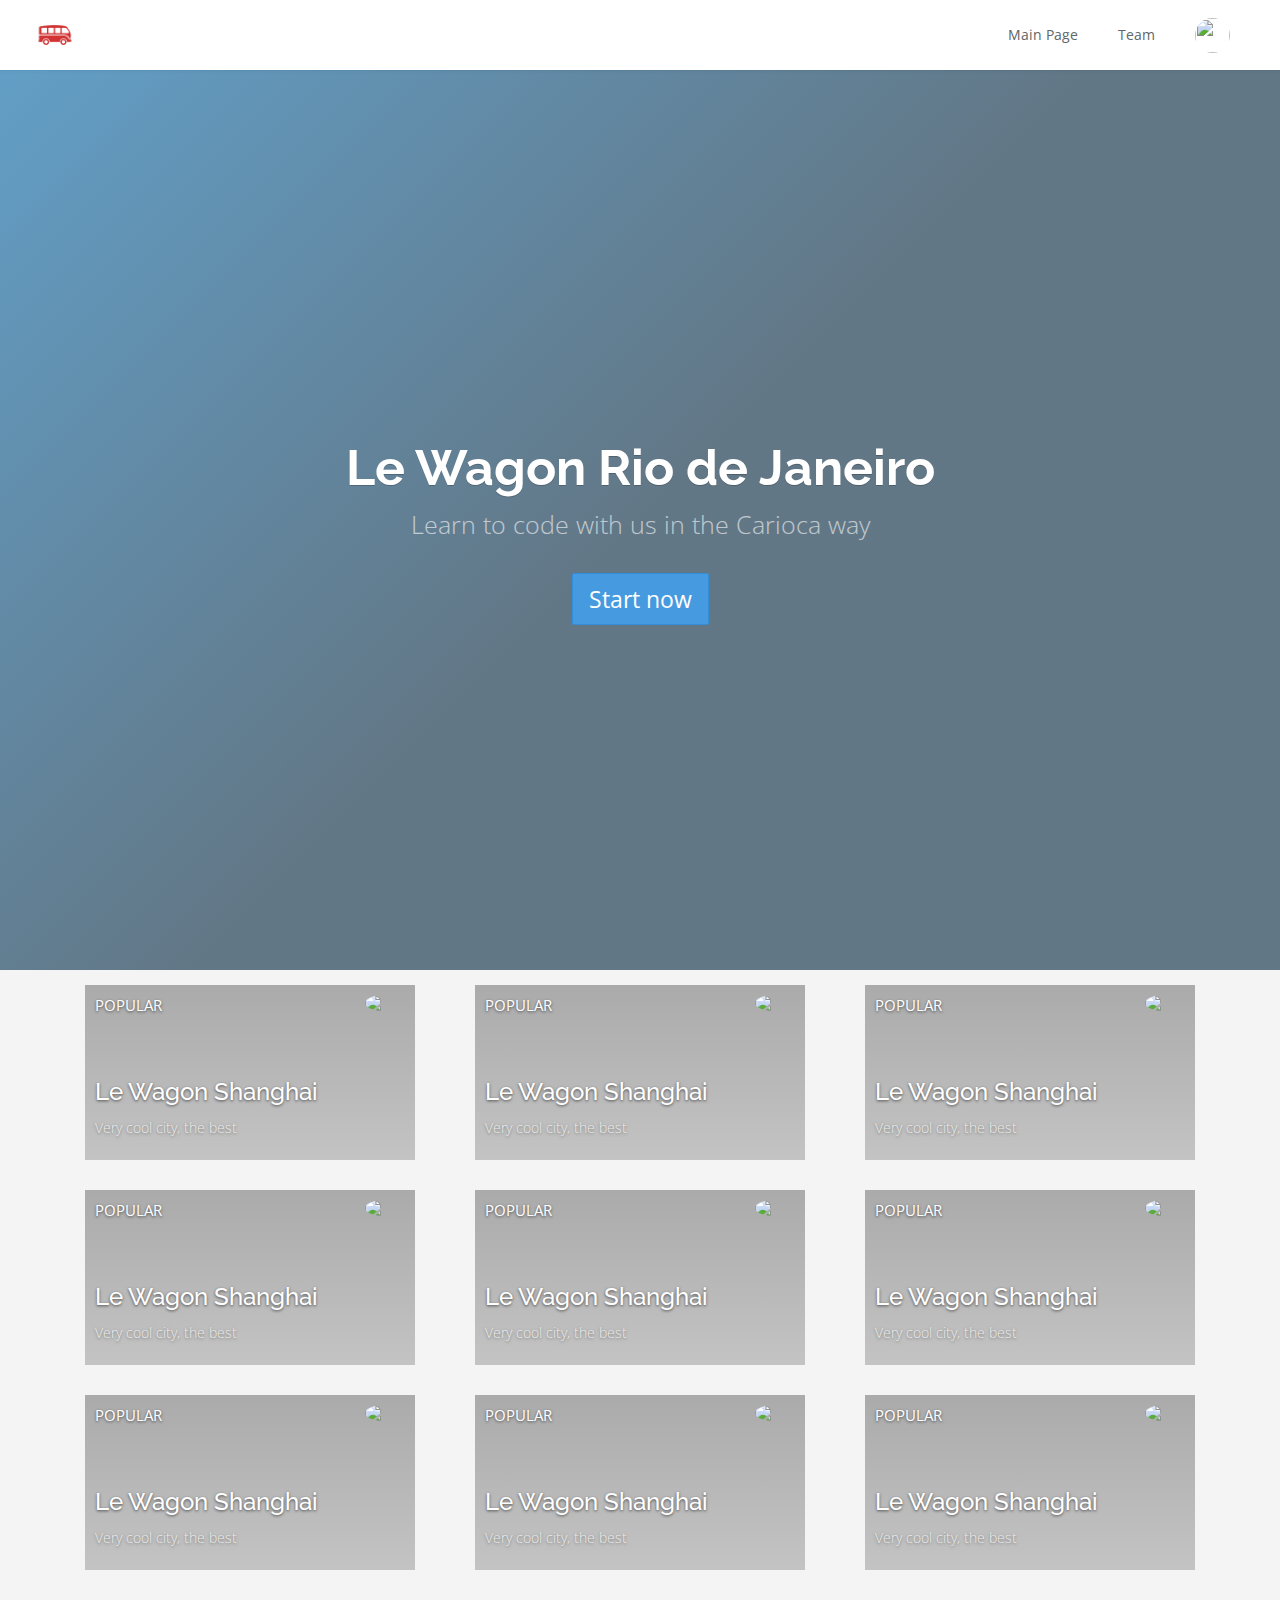
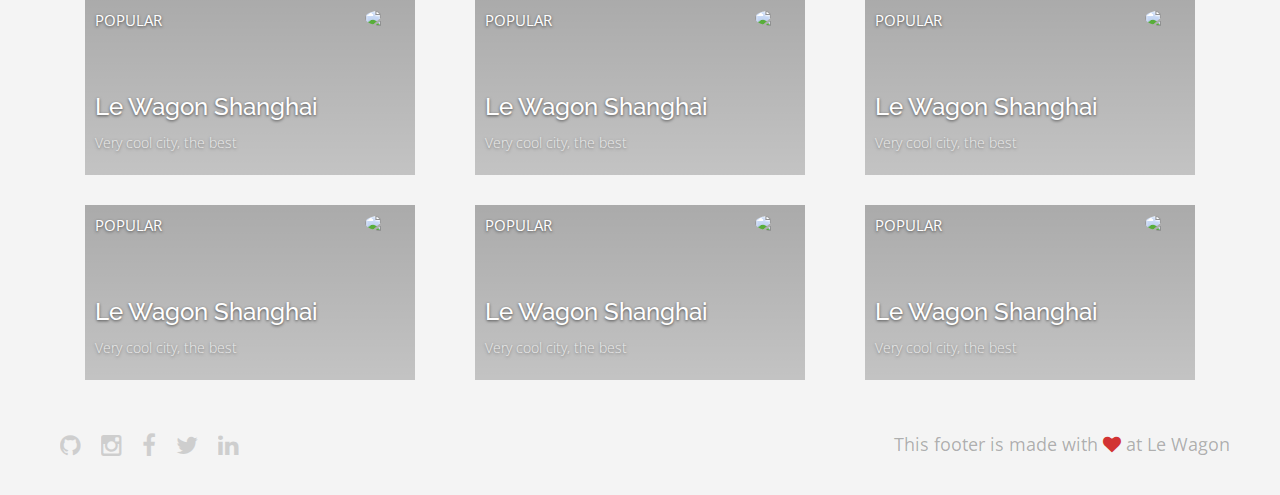
==== commit afd99b8f: "Automated commit at 2018-07-30 18:08:25 UTC by middleman-deploy 2.0.0-alpha" ====
--- a/index.html
+++ b/index.html
@@ -7,20 +7,264 @@
           content="width=device-width, initial-scale=1, shrink-to-fit=no">
     <!-- Use the title from a page's frontmatter if it has one -->
     <title>Le Wagon - Middleman</title>
-    <link href="stylesheets/application-3c48b980.css" rel="stylesheet" />
+    <link href="stylesheets/application-8ffbcd15.css" rel="stylesheet" />
     <script src="javascripts/application-93de88c9.js"></script>
     <link href="images/favicon-f15af148.png" rel="icon" type="image/png" />
   </head>
   <body>
-    <div id="home">
-  <div class="home-content">
-    <img src="images/logo-acc9c0ec.png" width="200" alt="Logo" />
-    <p>
-      Middleman is now running!
-    </p>
-    <p class="about">
-      <a href="about.html">More about this template</a>
-    </p>
+    <div class="navbar-wagon">
+  <!-- Logo -->
+  <a href="/" class="navbar-wagon-brand">
+    <img src="images/logo-acc9c0ec.png" alt="logo">
+  </a>
+
+  <!-- Right Navigation -->
+  <div class="navbar-wagon-right hidden-xs hidden-sm">
+
+   <!--    <a href="index.html" class="navbar-wagon-item navbar-wagon-link">Main Page</a> -->
+   <!--     <a href="team.html" class="navbar-wagon-item navbar-wagon-link">Team</a> -->
+   <a href="./" class="navbar-wagon-item navbar-wagon-link">Main Page</a>
+
+   <a href="team.html" class="navbar-wagon-item navbar-wagon-link">Team</a>
+
+   <!-- Profile picture with dropdown list -->
+   <div class="navbar-wagon-item">
+    <div class="dropdown">
+      <img src="https://kitt.lewagon.com/placeholder/users/cfbarros" class="avatar dropdown-toggle" id="navbar-wagon-menu" data-toggle="dropdown">
+      <ul class="dropdown-menu dropdown-menu-right navbar-wagon-dropdown-menu">
+        <li><a href="#">Profile</a></li>
+        <li><a href="#">Dashboard</a></li>
+        <li><a href="#">Log Out</a></li>
+      </ul>
+    </div>
+  </div>
+</div>
+
+<!-- Dropdown appearing on mobile only -->
+<div class="navbar-wagon-item hidden-md hidden-lg">
+  <div class="dropdown">
+    <i class="fa fa-bars dropdown-toggle" data-toggle="dropdown"></i>
+    <ul class="dropdown-menu dropdown-menu-right navbar-wagon-dropdown-menu">
+      <li><a href="#">Host</a></li>
+      <li><a href="#">Trips</a></li>
+      <li><a href="#">Messagese</a></li>
+    </ul>
+  </div>
+</div>
+</div>
+
+    
+<div class="banner" style="background-image: linear-gradient(-225deg, rgba(0,101,168,0.6) 0%, rgba(0,36,61,0.6) 50%), url('https://kitt.lewagon.com/placeholder/cities/rio');">
+  <div class="banner-content">
+    <h1>Le Wagon Rio de Janeiro</h1>
+    <p>Learn to code with us in the Carioca way</p>
+    <a class="btn btn-primary btn-lg">Start now</a>
+  </div>
+</div>
+
+<div class="container">
+  <div class="row">
+    <div class="col-xs-12 col-sm-4">
+      <!-- insert <div class="card"> -->
+        <div class="card" style="background-image: linear-gradient(rgba(0,0,0,0.3), rgba(0,0,0,0.2)), url('https://kitt.lewagon.com/placeholder/cities/shanghai');">
+          <div class="card-category">Popular</div>
+          <div class="card-description">
+            <h2>Le Wagon Shanghai</h2>
+            <p>Very cool city, the best</p>
+          </div>
+          <img class="card-user" src="https://kitt.lewagon.com/placeholder/users/tgenaitay">
+          <a class="card-link" href="#" ></a>
+        </div>
+      </div>
+      <div class="col-xs-12 col-sm-4">
+        <!-- insert <div class="card"> -->
+          <div class="card" style="background-image: linear-gradient(rgba(0,0,0,0.3), rgba(0,0,0,0.2)), url('https://kitt.lewagon.com/placeholder/cities/shanghai');">
+            <div class="card-category">Popular</div>
+            <div class="card-description">
+              <h2>Le Wagon Shanghai</h2>
+              <p>Very cool city, the best</p>
+            </div>
+            <img class="card-user" src="https://kitt.lewagon.com/placeholder/users/tgenaitay">
+            <a class="card-link" href="#" ></a>
+          </div>
+        </div>
+        <div class="col-xs-12 col-sm-4">
+          <!-- insert <div class="card"> -->
+            <div class="card" style="background-image: linear-gradient(rgba(0,0,0,0.3), rgba(0,0,0,0.2)), url('https://kitt.lewagon.com/placeholder/cities/shanghai');">
+              <div class="card-category">Popular</div>
+              <div class="card-description">
+                <h2>Le Wagon Shanghai</h2>
+                <p>Very cool city, the best</p>
+              </div>
+              <img class="card-user" src="https://kitt.lewagon.com/placeholder/users/tgenaitay">
+              <a class="card-link" href="#" ></a>
+            </div>
+          </div>
+          <div class="col-xs-12 col-sm-4">
+          <!-- insert <div class="card"> -->
+            <div class="card" style="background-image: linear-gradient(rgba(0,0,0,0.3), rgba(0,0,0,0.2)), url('https://kitt.lewagon.com/placeholder/cities/shanghai');">
+              <div class="card-category">Popular</div>
+              <div class="card-description">
+                <h2>Le Wagon Shanghai</h2>
+                <p>Very cool city, the best</p>
+              </div>
+              <img class="card-user" src="https://kitt.lewagon.com/placeholder/users/tgenaitay">
+              <a class="card-link" href="#" ></a>
+            </div>
+          </div>
+          <div class="col-xs-12 col-sm-4">
+          <!-- insert <div class="card"> -->
+            <div class="card" style="background-image: linear-gradient(rgba(0,0,0,0.3), rgba(0,0,0,0.2)), url('https://kitt.lewagon.com/placeholder/cities/shanghai');">
+              <div class="card-category">Popular</div>
+              <div class="card-description">
+                <h2>Le Wagon Shanghai</h2>
+                <p>Very cool city, the best</p>
+              </div>
+              <img class="card-user" src="https://kitt.lewagon.com/placeholder/users/tgenaitay">
+              <a class="card-link" href="#" ></a>
+            </div>
+          </div>
+          <div class="col-xs-12 col-sm-4">
+          <!-- insert <div class="card"> -->
+            <div class="card" style="background-image: linear-gradient(rgba(0,0,0,0.3), rgba(0,0,0,0.2)), url('https://kitt.lewagon.com/placeholder/cities/shanghai');">
+              <div class="card-category">Popular</div>
+              <div class="card-description">
+                <h2>Le Wagon Shanghai</h2>
+                <p>Very cool city, the best</p>
+              </div>
+              <img class="card-user" src="https://kitt.lewagon.com/placeholder/users/tgenaitay">
+              <a class="card-link" href="#" ></a>
+            </div>
+          </div>
+          <div class="col-xs-12 col-sm-4">
+          <!-- insert <div class="card"> -->
+            <div class="card" style="background-image: linear-gradient(rgba(0,0,0,0.3), rgba(0,0,0,0.2)), url('https://kitt.lewagon.com/placeholder/cities/shanghai');">
+              <div class="card-category">Popular</div>
+              <div class="card-description">
+                <h2>Le Wagon Shanghai</h2>
+                <p>Very cool city, the best</p>
+              </div>
+              <img class="card-user" src="https://kitt.lewagon.com/placeholder/users/tgenaitay">
+              <a class="card-link" href="#" ></a>
+            </div>
+          </div>
+          <div class="col-xs-12 col-sm-4">
+          <!-- insert <div class="card"> -->
+            <div class="card" style="background-image: linear-gradient(rgba(0,0,0,0.3), rgba(0,0,0,0.2)), url('https://kitt.lewagon.com/placeholder/cities/shanghai');">
+              <div class="card-category">Popular</div>
+              <div class="card-description">
+                <h2>Le Wagon Shanghai</h2>
+                <p>Very cool city, the best</p>
+              </div>
+              <img class="card-user" src="https://kitt.lewagon.com/placeholder/users/tgenaitay">
+              <a class="card-link" href="#" ></a>
+            </div>
+          </div>
+          <div class="col-xs-12 col-sm-4">
+          <!-- insert <div class="card"> -->
+            <div class="card" style="background-image: linear-gradient(rgba(0,0,0,0.3), rgba(0,0,0,0.2)), url('https://kitt.lewagon.com/placeholder/cities/shanghai');">
+              <div class="card-category">Popular</div>
+              <div class="card-description">
+                <h2>Le Wagon Shanghai</h2>
+                <p>Very cool city, the best</p>
+              </div>
+              <img class="card-user" src="https://kitt.lewagon.com/placeholder/users/tgenaitay">
+              <a class="card-link" href="#" ></a>
+            </div>
+          </div>
+          <div class="col-xs-12 col-sm-4">
+          <!-- insert <div class="card"> -->
+            <div class="card" style="background-image: linear-gradient(rgba(0,0,0,0.3), rgba(0,0,0,0.2)), url('https://kitt.lewagon.com/placeholder/cities/shanghai');">
+              <div class="card-category">Popular</div>
+              <div class="card-description">
+                <h2>Le Wagon Shanghai</h2>
+                <p>Very cool city, the best</p>
+              </div>
+              <img class="card-user" src="https://kitt.lewagon.com/placeholder/users/tgenaitay">
+              <a class="card-link" href="#" ></a>
+            </div>
+          </div>
+          <div class="col-xs-12 col-sm-4">
+          <!-- insert <div class="card"> -->
+            <div class="card" style="background-image: linear-gradient(rgba(0,0,0,0.3), rgba(0,0,0,0.2)), url('https://kitt.lewagon.com/placeholder/cities/shanghai');">
+              <div class="card-category">Popular</div>
+              <div class="card-description">
+                <h2>Le Wagon Shanghai</h2>
+                <p>Very cool city, the best</p>
+              </div>
+              <img class="card-user" src="https://kitt.lewagon.com/placeholder/users/tgenaitay">
+              <a class="card-link" href="#" ></a>
+            </div>
+          </div>
+          <div class="col-xs-12 col-sm-4">
+          <!-- insert <div class="card"> -->
+            <div class="card" style="background-image: linear-gradient(rgba(0,0,0,0.3), rgba(0,0,0,0.2)), url('https://kitt.lewagon.com/placeholder/cities/shanghai');">
+              <div class="card-category">Popular</div>
+              <div class="card-description">
+                <h2>Le Wagon Shanghai</h2>
+                <p>Very cool city, the best</p>
+              </div>
+              <img class="card-user" src="https://kitt.lewagon.com/placeholder/users/tgenaitay">
+              <a class="card-link" href="#" ></a>
+            </div>
+          </div>
+
+          <div class="col-xs-12 col-sm-4">
+          <!-- insert <div class="card"> -->
+            <div class="card" style="background-image: linear-gradient(rgba(0,0,0,0.3), rgba(0,0,0,0.2)), url('https://kitt.lewagon.com/placeholder/cities/shanghai');">
+              <div class="card-category">Popular</div>
+              <div class="card-description">
+                <h2>Le Wagon Shanghai</h2>
+                <p>Very cool city, the best</p>
+              </div>
+              <img class="card-user" src="https://kitt.lewagon.com/placeholder/users/tgenaitay">
+              <a class="card-link" href="#" ></a>
+            </div>
+          </div>
+
+          <div class="col-xs-12 col-sm-4">
+          <!-- insert <div class="card"> -->
+            <div class="card" style="background-image: linear-gradient(rgba(0,0,0,0.3), rgba(0,0,0,0.2)), url('https://kitt.lewagon.com/placeholder/cities/shanghai');">
+              <div class="card-category">Popular</div>
+              <div class="card-description">
+                <h2>Le Wagon Shanghai</h2>
+                <p>Very cool city, the best</p>
+              </div>
+              <img class="card-user" src="https://kitt.lewagon.com/placeholder/users/tgenaitay">
+              <a class="card-link" href="#" ></a>
+            </div>
+          </div>
+
+          <div class="col-xs-12 col-sm-4">
+          <!-- insert <div class="card"> -->
+            <div class="card" style="background-image: linear-gradient(rgba(0,0,0,0.3), rgba(0,0,0,0.2)), url('https://kitt.lewagon.com/placeholder/cities/shanghai');">
+              <div class="card-category">Popular</div>
+              <div class="card-description">
+                <h2>Le Wagon Shanghai</h2>
+                <p>Very cool city, the best</p>
+              </div>
+              <img class="card-user" src="https://kitt.lewagon.com/placeholder/users/tgenaitay">
+              <a class="card-link" href="#" ></a>
+            </div>
+          </div>
+
+        </div>
+      </div>
+
+
+
+
+
+    <div class="footer">
+  <div class="footer-links">
+    <a href="#"><i class="fa fa-github"></i></a>
+    <a href="#"><i class="fa fa-instagram"></i></a>
+    <a href="#"><i class="fa fa-facebook"></i></a>
+    <a href="#"><i class="fa fa-twitter"></i></a>
+    <a href="#"><i class="fa fa-linkedin"></i></a>
+  </div>
+  <div class="footer-copyright">
+    This footer is made with <i class="fa fa-heart"></i> at Le Wagon
   </div>
 </div>
 
--- a/stylesheets/application-8ffbcd15.css
+++ b/stylesheets/application-8ffbcd15.css
@@ -0,0 +1,8 @@
+@import url("https://fonts.googleapis.com/css?family=Open+Sans:400,300,700|Raleway:400,100,300,700,500");/*!
+ * Bootstrap v3.3.7 (http://getbootstrap.com)
+ * Copyright 2011-2016 Twitter, Inc.
+ * Licensed under MIT (https://github.com/twbs/bootstrap/blob/master/LICENSE)
+ *//*! normalize.css v3.0.3 | MIT License | github.com/necolas/normalize.css */html{font-family:sans-serif;-ms-text-size-adjust:100%;-webkit-text-size-adjust:100%}body{margin:0}article,aside,details,figcaption,figure,footer,header,hgroup,main,menu,nav,section,summary{display:block}audio,canvas,progress,video{display:inline-block;vertical-align:baseline}audio:not([controls]){display:none;height:0}[hidden],template{display:none}a{background-color:transparent}a:active,a:hover{outline:0}abbr[title]{border-bottom:1px dotted}b,strong{font-weight:bold}dfn{font-style:italic}h1{font-size:2em;margin:0.67em 0}mark{background:#ff0;color:#000}small{font-size:80%}sub,sup{font-size:75%;line-height:0;position:relative;vertical-align:baseline}sup{top:-0.5em}sub{bottom:-0.25em}img{border:0}svg:not(:root){overflow:hidden}figure{margin:1em 40px}hr{-webkit-box-sizing:content-box;box-sizing:content-box;height:0}pre{overflow:auto}code,kbd,pre,samp{font-family:monospace, monospace;font-size:1em}button,input,optgroup,select,textarea{color:inherit;font:inherit;margin:0}button{overflow:visible}button,select{text-transform:none}button,html input[type="button"],input[type="reset"],input[type="submit"]{-webkit-appearance:button;cursor:pointer}button[disabled],html input[disabled]{cursor:default}button::-moz-focus-inner,input::-moz-focus-inner{border:0;padding:0}input{line-height:normal}input[type="checkbox"],input[type="radio"]{-webkit-box-sizing:border-box;box-sizing:border-box;padding:0}input[type="number"]::-webkit-inner-spin-button,input[type="number"]::-webkit-outer-spin-button{height:auto}input[type="search"]{-webkit-appearance:textfield;-webkit-box-sizing:content-box;box-sizing:content-box}input[type="search"]::-webkit-search-cancel-button,input[type="search"]::-webkit-search-decoration{-webkit-appearance:none}fieldset{border:1px solid #c0c0c0;margin:0 2px;padding:0.35em 0.625em 0.75em}legend{border:0;padding:0}textarea{overflow:auto}optgroup{font-weight:bold}table{border-collapse:collapse;border-spacing:0}td,th{padding:0}/*! Source: https://github.com/h5bp/html5-boilerplate/blob/master/src/css/main.css */@media print{*,*:before,*:after{background:transparent !important;color:#000 !important;-webkit-box-shadow:none !important;box-shadow:none !important;text-shadow:none !important}a,a:visited{text-decoration:underline}a[href]:after{content:" (" attr(href) ")"}abbr[title]:after{content:" (" attr(title) ")"}a[href^="#"]:after,a[href^="javascript:"]:after{content:""}pre,blockquote{border:1px solid #999;page-break-inside:avoid}thead{display:table-header-group}tr,img{page-break-inside:avoid}img{max-width:100% !important}p,h2,h3{orphans:3;widows:3}h2,h3{page-break-after:avoid}.navbar{display:none}.btn>.caret,.dropup>.btn>.caret{border-top-color:#000 !important}.label{border:1px solid #000}.table{border-collapse:collapse !important}.table td,.table th{background-color:#fff !important}.table-bordered th,.table-bordered td{border:1px solid #ddd !important}}@font-face{font-family:'Glyphicons Halflings';src:url("../assets/bootstrap/glyphicons-halflings-regular-86b6f62b.eot");src:url("../assets/bootstrap/glyphicons-halflings-regular-86b6f62b.eot?#iefix") format("embedded-opentype"),url("../assets/bootstrap/glyphicons-halflings-regular-ca35b697.woff2") format("woff2"),url("../assets/bootstrap/glyphicons-halflings-regular-278e49a8.woff") format("woff"),url("../assets/bootstrap/glyphicons-halflings-regular-44bc1850.ttf") format("truetype"),url("../assets/bootstrap/glyphicons-halflings-regular-de51a849.svg#glyphicons_halflingsregular") format("svg")}.glyphicon{position:relative;top:1px;display:inline-block;font-family:'Glyphicons Halflings';font-style:normal;font-weight:normal;line-height:1;-webkit-font-smoothing:antialiased;-moz-osx-font-smoothing:grayscale}.glyphicon-asterisk:before{content:"\002a"}.glyphicon-plus:before{content:"\002b"}.glyphicon-euro:before,.glyphicon-eur:before{content:"\20ac"}.glyphicon-minus:before{content:"\2212"}.glyphicon-cloud:before{content:"\2601"}.glyphicon-envelope:before{content:"\2709"}.glyphicon-pencil:before{content:"\270f"}.glyphicon-glass:before{content:"\e001"}.glyphicon-music:before{content:"\e002"}.glyphicon-search:before{content:"\e003"}.glyphicon-heart:before{content:"\e005"}.glyphicon-star:before{content:"\e006"}.glyphicon-star-empty:before{content:"\e007"}.glyphicon-user:before{content:"\e008"}.glyphicon-film:before{content:"\e009"}.glyphicon-th-large:before{content:"\e010"}.glyphicon-th:before{content:"\e011"}.glyphicon-th-list:before{content:"\e012"}.glyphicon-ok:before{content:"\e013"}.glyphicon-remove:before{content:"\e014"}.glyphicon-zoom-in:before{content:"\e015"}.glyphicon-zoom-out:before{content:"\e016"}.glyphicon-off:before{content:"\e017"}.glyphicon-signal:before{content:"\e018"}.glyphicon-cog:before{content:"\e019"}.glyphicon-trash:before{content:"\e020"}.glyphicon-home:before{content:"\e021"}.glyphicon-file:before{content:"\e022"}.glyphicon-time:before{content:"\e023"}.glyphicon-road:before{content:"\e024"}.glyphicon-download-alt:before{content:"\e025"}.glyphicon-download:before{content:"\e026"}.glyphicon-upload:before{content:"\e027"}.glyphicon-inbox:before{content:"\e028"}.glyphicon-play-circle:before{content:"\e029"}.glyphicon-repeat:before{content:"\e030"}.glyphicon-refresh:before{content:"\e031"}.glyphicon-list-alt:before{content:"\e032"}.glyphicon-lock:before{content:"\e033"}.glyphicon-flag:before{content:"\e034"}.glyphicon-headphones:before{content:"\e035"}.glyphicon-volume-off:before{content:"\e036"}.glyphicon-volume-down:before{content:"\e037"}.glyphicon-volume-up:before{content:"\e038"}.glyphicon-qrcode:before{content:"\e039"}.glyphicon-barcode:before{content:"\e040"}.glyphicon-tag:before{content:"\e041"}.glyphicon-tags:before{content:"\e042"}.glyphicon-book:before{content:"\e043"}.glyphicon-bookmark:before{content:"\e044"}.glyphicon-print:before{content:"\e045"}.glyphicon-camera:before{content:"\e046"}.glyphicon-font:before{content:"\e047"}.glyphicon-bold:before{content:"\e048"}.glyphicon-italic:before{content:"\e049"}.glyphicon-text-height:before{content:"\e050"}.glyphicon-text-width:before{content:"\e051"}.glyphicon-align-left:before{content:"\e052"}.glyphicon-align-center:before{content:"\e053"}.glyphicon-align-right:before{content:"\e054"}.glyphicon-align-justify:before{content:"\e055"}.glyphicon-list:before{content:"\e056"}.glyphicon-indent-left:before{content:"\e057"}.glyphicon-indent-right:before{content:"\e058"}.glyphicon-facetime-video:before{content:"\e059"}.glyphicon-picture:before{content:"\e060"}.glyphicon-map-marker:before{content:"\e062"}.glyphicon-adjust:before{content:"\e063"}.glyphicon-tint:before{content:"\e064"}.glyphicon-edit:before{content:"\e065"}.glyphicon-share:before{content:"\e066"}.glyphicon-check:before{content:"\e067"}.glyphicon-move:before{content:"\e068"}.glyphicon-step-backward:before{content:"\e069"}.glyphicon-fast-backward:before{content:"\e070"}.glyphicon-backward:before{content:"\e071"}.glyphicon-play:before{content:"\e072"}.glyphicon-pause:before{content:"\e073"}.glyphicon-stop:before{content:"\e074"}.glyphicon-forward:before{content:"\e075"}.glyphicon-fast-forward:before{content:"\e076"}.glyphicon-step-forward:before{content:"\e077"}.glyphicon-eject:before{content:"\e078"}.glyphicon-chevron-left:before{content:"\e079"}.glyphicon-chevron-right:before{content:"\e080"}.glyphicon-plus-sign:before{content:"\e081"}.glyphicon-minus-sign:before{content:"\e082"}.glyphicon-remove-sign:before{content:"\e083"}.glyphicon-ok-sign:before{content:"\e084"}.glyphicon-question-sign:before{content:"\e085"}.glyphicon-info-sign:before{content:"\e086"}.glyphicon-screenshot:before{content:"\e087"}.glyphicon-remove-circle:before{content:"\e088"}.glyphicon-ok-circle:before{content:"\e089"}.glyphicon-ban-circle:before{content:"\e090"}.glyphicon-arrow-left:before{content:"\e091"}.glyphicon-arrow-right:before{content:"\e092"}.glyphicon-arrow-up:before{content:"\e093"}.glyphicon-arrow-down:before{content:"\e094"}.glyphicon-share-alt:before{content:"\e095"}.glyphicon-resize-full:before{content:"\e096"}.glyphicon-resize-small:before{content:"\e097"}.glyphicon-exclamation-sign:before{content:"\e101"}.glyphicon-gift:before{content:"\e102"}.glyphicon-leaf:before{content:"\e103"}.glyphicon-fire:before{content:"\e104"}.glyphicon-eye-open:before{content:"\e105"}.glyphicon-eye-close:before{content:"\e106"}.glyphicon-warning-sign:before{content:"\e107"}.glyphicon-plane:before{content:"\e108"}.glyphicon-calendar:before{content:"\e109"}.glyphicon-random:before{content:"\e110"}.glyphicon-comment:before{content:"\e111"}.glyphicon-magnet:before{content:"\e112"}.glyphicon-chevron-up:before{content:"\e113"}.glyphicon-chevron-down:before{content:"\e114"}.glyphicon-retweet:before{content:"\e115"}.glyphicon-shopping-cart:before{content:"\e116"}.glyphicon-folder-close:before{content:"\e117"}.glyphicon-folder-open:before{content:"\e118"}.glyphicon-resize-vertical:before{content:"\e119"}.glyphicon-resize-horizontal:before{content:"\e120"}.glyphicon-hdd:before{content:"\e121"}.glyphicon-bullhorn:before{content:"\e122"}.glyphicon-bell:before{content:"\e123"}.glyphicon-certificate:before{content:"\e124"}.glyphicon-thumbs-up:before{content:"\e125"}.glyphicon-thumbs-down:before{content:"\e126"}.glyphicon-hand-right:before{content:"\e127"}.glyphicon-hand-left:before{content:"\e128"}.glyphicon-hand-up:before{content:"\e129"}.glyphicon-hand-down:before{content:"\e130"}.glyphicon-circle-arrow-right:before{content:"\e131"}.glyphicon-circle-arrow-left:before{content:"\e132"}.glyphicon-circle-arrow-up:before{content:"\e133"}.glyphicon-circle-arrow-down:before{content:"\e134"}.glyphicon-globe:before{content:"\e135"}.glyphicon-wrench:before{content:"\e136"}.glyphicon-tasks:before{content:"\e137"}.glyphicon-filter:before{content:"\e138"}.glyphicon-briefcase:before{content:"\e139"}.glyphicon-fullscreen:before{content:"\e140"}.glyphicon-dashboard:before{content:"\e141"}.glyphicon-paperclip:before{content:"\e142"}.glyphicon-heart-empty:before{content:"\e143"}.glyphicon-link:before{content:"\e144"}.glyphicon-phone:before{content:"\e145"}.glyphicon-pushpin:before{content:"\e146"}.glyphicon-usd:before{content:"\e148"}.glyphicon-gbp:before{content:"\e149"}.glyphicon-sort:before{content:"\e150"}.glyphicon-sort-by-alphabet:before{content:"\e151"}.glyphicon-sort-by-alphabet-alt:before{content:"\e152"}.glyphicon-sort-by-order:before{content:"\e153"}.glyphicon-sort-by-order-alt:before{content:"\e154"}.glyphicon-sort-by-attributes:before{content:"\e155"}.glyphicon-sort-by-attributes-alt:before{content:"\e156"}.glyphicon-unchecked:before{content:"\e157"}.glyphicon-expand:before{content:"\e158"}.glyphicon-collapse-down:before{content:"\e159"}.glyphicon-collapse-up:before{content:"\e160"}.glyphicon-log-in:before{content:"\e161"}.glyphicon-flash:before{content:"\e162"}.glyphicon-log-out:before{content:"\e163"}.glyphicon-new-window:before{content:"\e164"}.glyphicon-record:before{content:"\e165"}.glyphicon-save:before{content:"\e166"}.glyphicon-open:before{content:"\e167"}.glyphicon-saved:before{content:"\e168"}.glyphicon-import:before{content:"\e169"}.glyphicon-export:before{content:"\e170"}.glyphicon-send:before{content:"\e171"}.glyphicon-floppy-disk:before{content:"\e172"}.glyphicon-floppy-saved:before{content:"\e173"}.glyphicon-floppy-remove:before{content:"\e174"}.glyphicon-floppy-save:before{content:"\e175"}.glyphicon-floppy-open:before{content:"\e176"}.glyphicon-credit-card:before{content:"\e177"}.glyphicon-transfer:before{content:"\e178"}.glyphicon-cutlery:before{content:"\e179"}.glyphicon-header:before{content:"\e180"}.glyphicon-compressed:before{content:"\e181"}.glyphicon-earphone:before{content:"\e182"}.glyphicon-phone-alt:before{content:"\e183"}.glyphicon-tower:before{content:"\e184"}.glyphicon-stats:before{content:"\e185"}.glyphicon-sd-video:before{content:"\e186"}.glyphicon-hd-video:before{content:"\e187"}.glyphicon-subtitles:before{content:"\e188"}.glyphicon-sound-stereo:before{content:"\e189"}.glyphicon-sound-dolby:before{content:"\e190"}.glyphicon-sound-5-1:before{content:"\e191"}.glyphicon-sound-6-1:before{content:"\e192"}.glyphicon-sound-7-1:before{content:"\e193"}.glyphicon-copyright-mark:before{content:"\e194"}.glyphicon-registration-mark:before{content:"\e195"}.glyphicon-cloud-download:before{content:"\e197"}.glyphicon-cloud-upload:before{content:"\e198"}.glyphicon-tree-conifer:before{content:"\e199"}.glyphicon-tree-deciduous:before{content:"\e200"}.glyphicon-cd:before{content:"\e201"}.glyphicon-save-file:before{content:"\e202"}.glyphicon-open-file:before{content:"\e203"}.glyphicon-level-up:before{content:"\e204"}.glyphicon-copy:before{content:"\e205"}.glyphicon-paste:before{content:"\e206"}.glyphicon-alert:before{content:"\e209"}.glyphicon-equalizer:before{content:"\e210"}.glyphicon-king:before{content:"\e211"}.glyphicon-queen:before{content:"\e212"}.glyphicon-pawn:before{content:"\e213"}.glyphicon-bishop:before{content:"\e214"}.glyphicon-knight:before{content:"\e215"}.glyphicon-baby-formula:before{content:"\e216"}.glyphicon-tent:before{content:"\26fa"}.glyphicon-blackboard:before{content:"\e218"}.glyphicon-bed:before{content:"\e219"}.glyphicon-apple:before{content:"\f8ff"}.glyphicon-erase:before{content:"\e221"}.glyphicon-hourglass:before{content:"\231b"}.glyphicon-lamp:before{content:"\e223"}.glyphicon-duplicate:before{content:"\e224"}.glyphicon-piggy-bank:before{content:"\e225"}.glyphicon-scissors:before{content:"\e226"}.glyphicon-bitcoin:before{content:"\e227"}.glyphicon-btc:before{content:"\e227"}.glyphicon-xbt:before{content:"\e227"}.glyphicon-yen:before{content:"\00a5"}.glyphicon-jpy:before{content:"\00a5"}.glyphicon-ruble:before{content:"\20bd"}.glyphicon-rub:before{content:"\20bd"}.glyphicon-scale:before{content:"\e230"}.glyphicon-ice-lolly:before{content:"\e231"}.glyphicon-ice-lolly-tasted:before{content:"\e232"}.glyphicon-education:before{content:"\e233"}.glyphicon-option-horizontal:before{content:"\e234"}.glyphicon-option-vertical:before{content:"\e235"}.glyphicon-menu-hamburger:before{content:"\e236"}.glyphicon-modal-window:before{content:"\e237"}.glyphicon-oil:before{content:"\e238"}.glyphicon-grain:before{content:"\e239"}.glyphicon-sunglasses:before{content:"\e240"}.glyphicon-text-size:before{content:"\e241"}.glyphicon-text-color:before{content:"\e242"}.glyphicon-text-background:before{content:"\e243"}.glyphicon-object-align-top:before{content:"\e244"}.glyphicon-object-align-bottom:before{content:"\e245"}.glyphicon-object-align-horizontal:before{content:"\e246"}.glyphicon-object-align-left:before{content:"\e247"}.glyphicon-object-align-vertical:before{content:"\e248"}.glyphicon-object-align-right:before{content:"\e249"}.glyphicon-triangle-right:before{content:"\e250"}.glyphicon-triangle-left:before{content:"\e251"}.glyphicon-triangle-bottom:before{content:"\e252"}.glyphicon-triangle-top:before{content:"\e253"}.glyphicon-console:before{content:"\e254"}.glyphicon-superscript:before{content:"\e255"}.glyphicon-subscript:before{content:"\e256"}.glyphicon-menu-left:before{content:"\e257"}.glyphicon-menu-right:before{content:"\e258"}.glyphicon-menu-down:before{content:"\e259"}.glyphicon-menu-up:before{content:"\e260"}*{-webkit-box-sizing:border-box;box-sizing:border-box}*:before,*:after{-webkit-box-sizing:border-box;box-sizing:border-box}html{font-size:10px;-webkit-tap-highlight-color:transparent}body{font-family:"Open Sans", "Helvetica", "sans-serif";font-size:18px;line-height:1.42857143;color:#333333;background-color:#F4F4F4}input,button,select,textarea{font-family:inherit;font-size:inherit;line-height:inherit}a{color:#469AE0;text-decoration:none}a:hover,a:focus{color:#1f74ba;text-decoration:underline}a:focus{outline:5px auto -webkit-focus-ring-color;outline-offset:-2px}figure{margin:0}img{vertical-align:middle}.img-responsive{display:block;max-width:100%;height:auto}.img-rounded{border-radius:2px}.img-thumbnail{padding:4px;line-height:1.42857143;background-color:#F4F4F4;border:1px solid #ddd;border-radius:2px;-webkit-transition:all 0.2s ease-in-out;transition:all 0.2s ease-in-out;display:inline-block;max-width:100%;height:auto}.img-circle{border-radius:50%}hr{margin-top:25px;margin-bottom:25px;border:0;border-top:1px solid #eeeeee}.sr-only{position:absolute;width:1px;height:1px;margin:-1px;padding:0;overflow:hidden;clip:rect(0, 0, 0, 0);border:0}.sr-only-focusable:active,.sr-only-focusable:focus{position:static;width:auto;height:auto;margin:0;overflow:visible;clip:auto}[role="button"]{cursor:pointer}h1,h2,h3,h4,h5,h6,.h1,.h2,.h3,.h4,.h5,.h6{font-family:"Raleway", "Helvetica", "sans-serif";font-weight:500;line-height:1.1;color:inherit}h1 small,h1 .small,h2 small,h2 .small,h3 small,h3 .small,h4 small,h4 .small,h5 small,h5 .small,h6 small,h6 .small,.h1 small,.h1 .small,.h2 small,.h2 .small,.h3 small,.h3 .small,.h4 small,.h4 .small,.h5 small,.h5 .small,.h6 small,.h6 .small{font-weight:normal;line-height:1;color:#777777}h1,.h1,h2,.h2,h3,.h3{margin-top:25px;margin-bottom:12.5px}h1 small,h1 .small,.h1 small,.h1 .small,h2 small,h2 .small,.h2 small,.h2 .small,h3 small,h3 .small,.h3 small,.h3 .small{font-size:65%}h4,.h4,h5,.h5,h6,.h6{margin-top:12.5px;margin-bottom:12.5px}h4 small,h4 .small,.h4 small,.h4 .small,h5 small,h5 .small,.h5 small,.h5 .small,h6 small,h6 .small,.h6 small,.h6 .small{font-size:75%}h1,.h1{font-size:46px}h2,.h2{font-size:38px}h3,.h3{font-size:31px}h4,.h4{font-size:23px}h5,.h5{font-size:18px}h6,.h6{font-size:16px}p{margin:0 0 12.5px}.lead{margin-bottom:25px;font-size:20px;font-weight:300;line-height:1.4}@media (min-width: 768px){.lead{font-size:27px}}small,.small{font-size:88%}mark,.mark{background-color:#fcf8e3;padding:.2em}.text-left{text-align:left}.text-right{text-align:right}.text-center{text-align:center}.text-justify{text-align:justify}.text-nowrap{white-space:nowrap}.text-lowercase{text-transform:lowercase}.text-uppercase,.initialism{text-transform:uppercase}.text-capitalize{text-transform:capitalize}.text-muted{color:#777777}.text-primary{color:#469AE0}a.text-primary:hover,a.text-primary:focus{color:#2381d0}.text-success{color:#3c763d}a.text-success:hover,a.text-success:focus{color:#2b542c}.text-info{color:#31708f}a.text-info:hover,a.text-info:focus{color:#245269}.text-warning{color:#8a6d3b}a.text-warning:hover,a.text-warning:focus{color:#66512c}.text-danger{color:#a94442}a.text-danger:hover,a.text-danger:focus{color:#843534}.bg-primary{color:#fff}.bg-primary{background-color:#469AE0}a.bg-primary:hover,a.bg-primary:focus{background-color:#2381d0}.bg-success{background-color:#dff0d8}a.bg-success:hover,a.bg-success:focus{background-color:#c1e2b3}.bg-info{background-color:#d9edf7}a.bg-info:hover,a.bg-info:focus{background-color:#afd9ee}.bg-warning{background-color:#fcf8e3}a.bg-warning:hover,a.bg-warning:focus{background-color:#f7ecb5}.bg-danger{background-color:#f2dede}a.bg-danger:hover,a.bg-danger:focus{background-color:#e4b9b9}.page-header{padding-bottom:11.5px;margin:50px 0 25px;border-bottom:1px solid #eeeeee}ul,ol{margin-top:0;margin-bottom:12.5px}ul ul,ul ol,ol ul,ol ol{margin-bottom:0}.list-unstyled{padding-left:0;list-style:none}.list-inline{padding-left:0;list-style:none;margin-left:-5px}.list-inline>li{display:inline-block;padding-left:5px;padding-right:5px}dl{margin-top:0;margin-bottom:25px}dt,dd{line-height:1.42857143}dt{font-weight:bold}dd{margin-left:0}.dl-horizontal dd:before,.dl-horizontal dd:after{content:" ";display:table}.dl-horizontal dd:after{clear:both}@media (min-width: 768px){.dl-horizontal dt{float:left;width:160px;clear:left;text-align:right;overflow:hidden;text-overflow:ellipsis;white-space:nowrap}.dl-horizontal dd{margin-left:180px}}abbr[title],abbr[data-original-title]{cursor:help;border-bottom:1px dotted #777777}.initialism{font-size:90%}blockquote{padding:12.5px 25px;margin:0 0 25px;font-size:22.5px;border-left:5px solid #eeeeee}blockquote p:last-child,blockquote ul:last-child,blockquote ol:last-child{margin-bottom:0}blockquote footer,blockquote small,blockquote .small{display:block;font-size:80%;line-height:1.42857143;color:#777777}blockquote footer:before,blockquote small:before,blockquote .small:before{content:'\2014 \00A0'}.blockquote-reverse,blockquote.pull-right{padding-right:15px;padding-left:0;border-right:5px solid #eeeeee;border-left:0;text-align:right}.blockquote-reverse footer:before,.blockquote-reverse small:before,.blockquote-reverse .small:before,blockquote.pull-right footer:before,blockquote.pull-right small:before,blockquote.pull-right .small:before{content:''}.blockquote-reverse footer:after,.blockquote-reverse small:after,.blockquote-reverse .small:after,blockquote.pull-right footer:after,blockquote.pull-right small:after,blockquote.pull-right .small:after{content:'\00A0 \2014'}address{margin-bottom:25px;font-style:normal;line-height:1.42857143}code,kbd,pre,samp{font-family:Menlo, Monaco, Consolas, "Courier New", monospace}code{padding:2px 4px;font-size:90%;color:#c7254e;background-color:#f9f2f4;border-radius:2px}kbd{padding:2px 4px;font-size:90%;color:#fff;background-color:#333;border-radius:2px;-webkit-box-shadow:inset 0 -1px 0 rgba(0,0,0,0.25);box-shadow:inset 0 -1px 0 rgba(0,0,0,0.25)}kbd kbd{padding:0;font-size:100%;font-weight:bold;-webkit-box-shadow:none;box-shadow:none}pre{display:block;padding:12px;margin:0 0 12.5px;font-size:17px;line-height:1.42857143;word-break:break-all;word-wrap:break-word;color:#333333;background-color:#f5f5f5;border:1px solid #ccc;border-radius:2px}pre code{padding:0;font-size:inherit;color:inherit;white-space:pre-wrap;background-color:transparent;border-radius:0}.pre-scrollable{max-height:340px;overflow-y:scroll}.container{margin-right:auto;margin-left:auto;padding-left:15px;padding-right:15px}.container:before,.container:after{content:" ";display:table}.container:after{clear:both}@media (min-width: 768px){.container{width:750px}}@media (min-width: 992px){.container{width:970px}}@media (min-width: 1200px){.container{width:1170px}}.container-fluid{margin-right:auto;margin-left:auto;padding-left:15px;padding-right:15px}.container-fluid:before,.container-fluid:after{content:" ";display:table}.container-fluid:after{clear:both}.row{margin-left:-15px;margin-right:-15px}.row:before,.row:after{content:" ";display:table}.row:after{clear:both}.col-xs-1,.col-sm-1,.col-md-1,.col-lg-1,.col-xs-2,.col-sm-2,.col-md-2,.col-lg-2,.col-xs-3,.col-sm-3,.col-md-3,.col-lg-3,.col-xs-4,.col-sm-4,.col-md-4,.col-lg-4,.col-xs-5,.col-sm-5,.col-md-5,.col-lg-5,.col-xs-6,.col-sm-6,.col-md-6,.col-lg-6,.col-xs-7,.col-sm-7,.col-md-7,.col-lg-7,.col-xs-8,.col-sm-8,.col-md-8,.col-lg-8,.col-xs-9,.col-sm-9,.col-md-9,.col-lg-9,.col-xs-10,.col-sm-10,.col-md-10,.col-lg-10,.col-xs-11,.col-sm-11,.col-md-11,.col-lg-11,.col-xs-12,.col-sm-12,.col-md-12,.col-lg-12{position:relative;min-height:1px;padding-left:15px;padding-right:15px}.col-xs-1,.col-xs-2,.col-xs-3,.col-xs-4,.col-xs-5,.col-xs-6,.col-xs-7,.col-xs-8,.col-xs-9,.col-xs-10,.col-xs-11,.col-xs-12{float:left}.col-xs-1{width:8.33333333%}.col-xs-2{width:16.66666667%}.col-xs-3{width:25%}.col-xs-4{width:33.33333333%}.col-xs-5{width:41.66666667%}.col-xs-6{width:50%}.col-xs-7{width:58.33333333%}.col-xs-8{width:66.66666667%}.col-xs-9{width:75%}.col-xs-10{width:83.33333333%}.col-xs-11{width:91.66666667%}.col-xs-12{width:100%}.col-xs-pull-0{right:auto}.col-xs-pull-1{right:8.33333333%}.col-xs-pull-2{right:16.66666667%}.col-xs-pull-3{right:25%}.col-xs-pull-4{right:33.33333333%}.col-xs-pull-5{right:41.66666667%}.col-xs-pull-6{right:50%}.col-xs-pull-7{right:58.33333333%}.col-xs-pull-8{right:66.66666667%}.col-xs-pull-9{right:75%}.col-xs-pull-10{right:83.33333333%}.col-xs-pull-11{right:91.66666667%}.col-xs-pull-12{right:100%}.col-xs-push-0{left:auto}.col-xs-push-1{left:8.33333333%}.col-xs-push-2{left:16.66666667%}.col-xs-push-3{left:25%}.col-xs-push-4{left:33.33333333%}.col-xs-push-5{left:41.66666667%}.col-xs-push-6{left:50%}.col-xs-push-7{left:58.33333333%}.col-xs-push-8{left:66.66666667%}.col-xs-push-9{left:75%}.col-xs-push-10{left:83.33333333%}.col-xs-push-11{left:91.66666667%}.col-xs-push-12{left:100%}.col-xs-offset-0{margin-left:0%}.col-xs-offset-1{margin-left:8.33333333%}.col-xs-offset-2{margin-left:16.66666667%}.col-xs-offset-3{margin-left:25%}.col-xs-offset-4{margin-left:33.33333333%}.col-xs-offset-5{margin-left:41.66666667%}.col-xs-offset-6{margin-left:50%}.col-xs-offset-7{margin-left:58.33333333%}.col-xs-offset-8{margin-left:66.66666667%}.col-xs-offset-9{margin-left:75%}.col-xs-offset-10{margin-left:83.33333333%}.col-xs-offset-11{margin-left:91.66666667%}.col-xs-offset-12{margin-left:100%}@media (min-width: 768px){.col-sm-1,.col-sm-2,.col-sm-3,.col-sm-4,.col-sm-5,.col-sm-6,.col-sm-7,.col-sm-8,.col-sm-9,.col-sm-10,.col-sm-11,.col-sm-12{float:left}.col-sm-1{width:8.33333333%}.col-sm-2{width:16.66666667%}.col-sm-3{width:25%}.col-sm-4{width:33.33333333%}.col-sm-5{width:41.66666667%}.col-sm-6{width:50%}.col-sm-7{width:58.33333333%}.col-sm-8{width:66.66666667%}.col-sm-9{width:75%}.col-sm-10{width:83.33333333%}.col-sm-11{width:91.66666667%}.col-sm-12{width:100%}.col-sm-pull-0{right:auto}.col-sm-pull-1{right:8.33333333%}.col-sm-pull-2{right:16.66666667%}.col-sm-pull-3{right:25%}.col-sm-pull-4{right:33.33333333%}.col-sm-pull-5{right:41.66666667%}.col-sm-pull-6{right:50%}.col-sm-pull-7{right:58.33333333%}.col-sm-pull-8{right:66.66666667%}.col-sm-pull-9{right:75%}.col-sm-pull-10{right:83.33333333%}.col-sm-pull-11{right:91.66666667%}.col-sm-pull-12{right:100%}.col-sm-push-0{left:auto}.col-sm-push-1{left:8.33333333%}.col-sm-push-2{left:16.66666667%}.col-sm-push-3{left:25%}.col-sm-push-4{left:33.33333333%}.col-sm-push-5{left:41.66666667%}.col-sm-push-6{left:50%}.col-sm-push-7{left:58.33333333%}.col-sm-push-8{left:66.66666667%}.col-sm-push-9{left:75%}.col-sm-push-10{left:83.33333333%}.col-sm-push-11{left:91.66666667%}.col-sm-push-12{left:100%}.col-sm-offset-0{margin-left:0%}.col-sm-offset-1{margin-left:8.33333333%}.col-sm-offset-2{margin-left:16.66666667%}.col-sm-offset-3{margin-left:25%}.col-sm-offset-4{margin-left:33.33333333%}.col-sm-offset-5{margin-left:41.66666667%}.col-sm-offset-6{margin-left:50%}.col-sm-offset-7{margin-left:58.33333333%}.col-sm-offset-8{margin-left:66.66666667%}.col-sm-offset-9{margin-left:75%}.col-sm-offset-10{margin-left:83.33333333%}.col-sm-offset-11{margin-left:91.66666667%}.col-sm-offset-12{margin-left:100%}}@media (min-width: 992px){.col-md-1,.col-md-2,.col-md-3,.col-md-4,.col-md-5,.col-md-6,.col-md-7,.col-md-8,.col-md-9,.col-md-10,.col-md-11,.col-md-12{float:left}.col-md-1{width:8.33333333%}.col-md-2{width:16.66666667%}.col-md-3{width:25%}.col-md-4{width:33.33333333%}.col-md-5{width:41.66666667%}.col-md-6{width:50%}.col-md-7{width:58.33333333%}.col-md-8{width:66.66666667%}.col-md-9{width:75%}.col-md-10{width:83.33333333%}.col-md-11{width:91.66666667%}.col-md-12{width:100%}.col-md-pull-0{right:auto}.col-md-pull-1{right:8.33333333%}.col-md-pull-2{right:16.66666667%}.col-md-pull-3{right:25%}.col-md-pull-4{right:33.33333333%}.col-md-pull-5{right:41.66666667%}.col-md-pull-6{right:50%}.col-md-pull-7{right:58.33333333%}.col-md-pull-8{right:66.66666667%}.col-md-pull-9{right:75%}.col-md-pull-10{right:83.33333333%}.col-md-pull-11{right:91.66666667%}.col-md-pull-12{right:100%}.col-md-push-0{left:auto}.col-md-push-1{left:8.33333333%}.col-md-push-2{left:16.66666667%}.col-md-push-3{left:25%}.col-md-push-4{left:33.33333333%}.col-md-push-5{left:41.66666667%}.col-md-push-6{left:50%}.col-md-push-7{left:58.33333333%}.col-md-push-8{left:66.66666667%}.col-md-push-9{left:75%}.col-md-push-10{left:83.33333333%}.col-md-push-11{left:91.66666667%}.col-md-push-12{left:100%}.col-md-offset-0{margin-left:0%}.col-md-offset-1{margin-left:8.33333333%}.col-md-offset-2{margin-left:16.66666667%}.col-md-offset-3{margin-left:25%}.col-md-offset-4{margin-left:33.33333333%}.col-md-offset-5{margin-left:41.66666667%}.col-md-offset-6{margin-left:50%}.col-md-offset-7{margin-left:58.33333333%}.col-md-offset-8{margin-left:66.66666667%}.col-md-offset-9{margin-left:75%}.col-md-offset-10{margin-left:83.33333333%}.col-md-offset-11{margin-left:91.66666667%}.col-md-offset-12{margin-left:100%}}@media (min-width: 1200px){.col-lg-1,.col-lg-2,.col-lg-3,.col-lg-4,.col-lg-5,.col-lg-6,.col-lg-7,.col-lg-8,.col-lg-9,.col-lg-10,.col-lg-11,.col-lg-12{float:left}.col-lg-1{width:8.33333333%}.col-lg-2{width:16.66666667%}.col-lg-3{width:25%}.col-lg-4{width:33.33333333%}.col-lg-5{width:41.66666667%}.col-lg-6{width:50%}.col-lg-7{width:58.33333333%}.col-lg-8{width:66.66666667%}.col-lg-9{width:75%}.col-lg-10{width:83.33333333%}.col-lg-11{width:91.66666667%}.col-lg-12{width:100%}.col-lg-pull-0{right:auto}.col-lg-pull-1{right:8.33333333%}.col-lg-pull-2{right:16.66666667%}.col-lg-pull-3{right:25%}.col-lg-pull-4{right:33.33333333%}.col-lg-pull-5{right:41.66666667%}.col-lg-pull-6{right:50%}.col-lg-pull-7{right:58.33333333%}.col-lg-pull-8{right:66.66666667%}.col-lg-pull-9{right:75%}.col-lg-pull-10{right:83.33333333%}.col-lg-pull-11{right:91.66666667%}.col-lg-pull-12{right:100%}.col-lg-push-0{left:auto}.col-lg-push-1{left:8.33333333%}.col-lg-push-2{left:16.66666667%}.col-lg-push-3{left:25%}.col-lg-push-4{left:33.33333333%}.col-lg-push-5{left:41.66666667%}.col-lg-push-6{left:50%}.col-lg-push-7{left:58.33333333%}.col-lg-push-8{left:66.66666667%}.col-lg-push-9{left:75%}.col-lg-push-10{left:83.33333333%}.col-lg-push-11{left:91.66666667%}.col-lg-push-12{left:100%}.col-lg-offset-0{margin-left:0%}.col-lg-offset-1{margin-left:8.33333333%}.col-lg-offset-2{margin-left:16.66666667%}.col-lg-offset-3{margin-left:25%}.col-lg-offset-4{margin-left:33.33333333%}.col-lg-offset-5{margin-left:41.66666667%}.col-lg-offset-6{margin-left:50%}.col-lg-offset-7{margin-left:58.33333333%}.col-lg-offset-8{margin-left:66.66666667%}.col-lg-offset-9{margin-left:75%}.col-lg-offset-10{margin-left:83.33333333%}.col-lg-offset-11{margin-left:91.66666667%}.col-lg-offset-12{margin-left:100%}}table{background-color:transparent}caption{padding-top:8px;padding-bottom:8px;color:#777777;text-align:left}th{text-align:left}.table{width:100%;max-width:100%;margin-bottom:25px}.table>thead>tr>th,.table>thead>tr>td,.table>tbody>tr>th,.table>tbody>tr>td,.table>tfoot>tr>th,.table>tfoot>tr>td{padding:8px;line-height:1.42857143;vertical-align:top;border-top:1px solid #ddd}.table>thead>tr>th{vertical-align:bottom;border-bottom:2px solid #ddd}.table>caption+thead>tr:first-child>th,.table>caption+thead>tr:first-child>td,.table>colgroup+thead>tr:first-child>th,.table>colgroup+thead>tr:first-child>td,.table>thead:first-child>tr:first-child>th,.table>thead:first-child>tr:first-child>td{border-top:0}.table>tbody+tbody{border-top:2px solid #ddd}.table .table{background-color:#F4F4F4}.table-condensed>thead>tr>th,.table-condensed>thead>tr>td,.table-condensed>tbody>tr>th,.table-condensed>tbody>tr>td,.table-condensed>tfoot>tr>th,.table-condensed>tfoot>tr>td{padding:5px}.table-bordered{border:1px solid #ddd}.table-bordered>thead>tr>th,.table-bordered>thead>tr>td,.table-bordered>tbody>tr>th,.table-bordered>tbody>tr>td,.table-bordered>tfoot>tr>th,.table-bordered>tfoot>tr>td{border:1px solid #ddd}.table-bordered>thead>tr>th,.table-bordered>thead>tr>td{border-bottom-width:2px}.table-striped>tbody>tr:nth-of-type(odd){background-color:#f9f9f9}.table-hover>tbody>tr:hover{background-color:#f5f5f5}table col[class*="col-"]{position:static;float:none;display:table-column}table td[class*="col-"],table th[class*="col-"]{position:static;float:none;display:table-cell}.table>thead>tr>td.active,.table>thead>tr>th.active,.table>thead>tr.active>td,.table>thead>tr.active>th,.table>tbody>tr>td.active,.table>tbody>tr>th.active,.table>tbody>tr.active>td,.table>tbody>tr.active>th,.table>tfoot>tr>td.active,.table>tfoot>tr>th.active,.table>tfoot>tr.active>td,.table>tfoot>tr.active>th{background-color:#f5f5f5}.table-hover>tbody>tr>td.active:hover,.table-hover>tbody>tr>th.active:hover,.table-hover>tbody>tr.active:hover>td,.table-hover>tbody>tr:hover>.active,.table-hover>tbody>tr.active:hover>th{background-color:#e8e8e8}.table>thead>tr>td.success,.table>thead>tr>th.success,.table>thead>tr.success>td,.table>thead>tr.success>th,.table>tbody>tr>td.success,.table>tbody>tr>th.success,.table>tbody>tr.success>td,.table>tbody>tr.success>th,.table>tfoot>tr>td.success,.table>tfoot>tr>th.success,.table>tfoot>tr.success>td,.table>tfoot>tr.success>th{background-color:#dff0d8}.table-hover>tbody>tr>td.success:hover,.table-hover>tbody>tr>th.success:hover,.table-hover>tbody>tr.success:hover>td,.table-hover>tbody>tr:hover>.success,.table-hover>tbody>tr.success:hover>th{background-color:#d0e9c6}.table>thead>tr>td.info,.table>thead>tr>th.info,.table>thead>tr.info>td,.table>thead>tr.info>th,.table>tbody>tr>td.info,.table>tbody>tr>th.info,.table>tbody>tr.info>td,.table>tbody>tr.info>th,.table>tfoot>tr>td.info,.table>tfoot>tr>th.info,.table>tfoot>tr.info>td,.table>tfoot>tr.info>th{background-color:#d9edf7}.table-hover>tbody>tr>td.info:hover,.table-hover>tbody>tr>th.info:hover,.table-hover>tbody>tr.info:hover>td,.table-hover>tbody>tr:hover>.info,.table-hover>tbody>tr.info:hover>th{background-color:#c4e3f3}.table>thead>tr>td.warning,.table>thead>tr>th.warning,.table>thead>tr.warning>td,.table>thead>tr.warning>th,.table>tbody>tr>td.warning,.table>tbody>tr>th.warning,.table>tbody>tr.warning>td,.table>tbody>tr.warning>th,.table>tfoot>tr>td.warning,.table>tfoot>tr>th.warning,.table>tfoot>tr.warning>td,.table>tfoot>tr.warning>th{background-color:#fcf8e3}.table-hover>tbody>tr>td.warning:hover,.table-hover>tbody>tr>th.warning:hover,.table-hover>tbody>tr.warning:hover>td,.table-hover>tbody>tr:hover>.warning,.table-hover>tbody>tr.warning:hover>th{background-color:#faf2cc}.table>thead>tr>td.danger,.table>thead>tr>th.danger,.table>thead>tr.danger>td,.table>thead>tr.danger>th,.table>tbody>tr>td.danger,.table>tbody>tr>th.danger,.table>tbody>tr.danger>td,.table>tbody>tr.danger>th,.table>tfoot>tr>td.danger,.table>tfoot>tr>th.danger,.table>tfoot>tr.danger>td,.table>tfoot>tr.danger>th{background-color:#f2dede}.table-hover>tbody>tr>td.danger:hover,.table-hover>tbody>tr>th.danger:hover,.table-hover>tbody>tr.danger:hover>td,.table-hover>tbody>tr:hover>.danger,.table-hover>tbody>tr.danger:hover>th{background-color:#ebcccc}.table-responsive{overflow-x:auto;min-height:0.01%}@media screen and (max-width: 767px){.table-responsive{width:100%;margin-bottom:18.75px;overflow-y:hidden;-ms-overflow-style:-ms-autohiding-scrollbar;border:1px solid #ddd}.table-responsive>.table{margin-bottom:0}.table-responsive>.table>thead>tr>th,.table-responsive>.table>thead>tr>td,.table-responsive>.table>tbody>tr>th,.table-responsive>.table>tbody>tr>td,.table-responsive>.table>tfoot>tr>th,.table-responsive>.table>tfoot>tr>td{white-space:nowrap}.table-responsive>.table-bordered{border:0}.table-responsive>.table-bordered>thead>tr>th:first-child,.table-responsive>.table-bordered>thead>tr>td:first-child,.table-responsive>.table-bordered>tbody>tr>th:first-child,.table-responsive>.table-bordered>tbody>tr>td:first-child,.table-responsive>.table-bordered>tfoot>tr>th:first-child,.table-responsive>.table-bordered>tfoot>tr>td:first-child{border-left:0}.table-responsive>.table-bordered>thead>tr>th:last-child,.table-responsive>.table-bordered>thead>tr>td:last-child,.table-responsive>.table-bordered>tbody>tr>th:last-child,.table-responsive>.table-bordered>tbody>tr>td:last-child,.table-responsive>.table-bordered>tfoot>tr>th:last-child,.table-responsive>.table-bordered>tfoot>tr>td:last-child{border-right:0}.table-responsive>.table-bordered>tbody>tr:last-child>th,.table-responsive>.table-bordered>tbody>tr:last-child>td,.table-responsive>.table-bordered>tfoot>tr:last-child>th,.table-responsive>.table-bordered>tfoot>tr:last-child>td{border-bottom:0}}fieldset{padding:0;margin:0;border:0;min-width:0}legend{display:block;width:100%;padding:0;margin-bottom:25px;font-size:27px;line-height:inherit;color:#333333;border:0;border-bottom:1px solid #e5e5e5}label{display:inline-block;max-width:100%;margin-bottom:5px;font-weight:bold}input[type="search"]{-webkit-box-sizing:border-box;box-sizing:border-box}input[type="radio"],input[type="checkbox"]{margin:4px 0 0;margin-top:1px \9;line-height:normal}input[type="file"]{display:block}input[type="range"]{display:block;width:100%}select[multiple],select[size]{height:auto}input[type="file"]:focus,input[type="radio"]:focus,input[type="checkbox"]:focus{outline:5px auto -webkit-focus-ring-color;outline-offset:-2px}output{display:block;padding-top:7px;font-size:18px;line-height:1.42857143;color:#000000}.form-control{display:block;width:100%;height:39px;padding:6px 12px;font-size:18px;line-height:1.42857143;color:#000000;background-color:#fff;background-image:none;border:1px solid #ccc;border-radius:2px;-webkit-box-shadow:inset 0 1px 1px rgba(0,0,0,0.075);box-shadow:inset 0 1px 1px rgba(0,0,0,0.075);-webkit-transition:border-color ease-in-out 0.15s, box-shadow ease-in-out 0.15s;-webkit-transition:border-color ease-in-out 0.15s, -webkit-box-shadow ease-in-out 0.15s;transition:border-color ease-in-out 0.15s, -webkit-box-shadow ease-in-out 0.15s;transition:border-color ease-in-out 0.15s, box-shadow ease-in-out 0.15s;transition:border-color ease-in-out 0.15s, box-shadow ease-in-out 0.15s, -webkit-box-shadow ease-in-out 0.15s}.form-control:focus{border-color:#66afe9;outline:0;-webkit-box-shadow:inset 0 1px 1px rgba(0,0,0,0.075),0 0 8px rgba(102,175,233,0.6);box-shadow:inset 0 1px 1px rgba(0,0,0,0.075),0 0 8px rgba(102,175,233,0.6)}.form-control::-moz-placeholder{color:#999;opacity:1}.form-control:-ms-input-placeholder{color:#999}.form-control::-webkit-input-placeholder{color:#999}.form-control::-ms-expand{border:0;background-color:transparent}.form-control[disabled],.form-control[readonly],fieldset[disabled] .form-control{background-color:#eeeeee;opacity:1}.form-control[disabled],fieldset[disabled] .form-control{cursor:not-allowed}textarea.form-control{height:auto}input[type="search"]{-webkit-appearance:none}@media screen and (-webkit-min-device-pixel-ratio: 0){input[type="date"].form-control,input[type="time"].form-control,input[type="datetime-local"].form-control,input[type="month"].form-control{line-height:39px}input[type="date"].input-sm,.input-group-sm>input[type="date"].form-control,.input-group-sm>input[type="date"].input-group-addon,.input-group-sm>.input-group-btn>input[type="date"].btn,.input-group-sm input[type="date"],input[type="time"].input-sm,.input-group-sm>input[type="time"].form-control,.input-group-sm>input[type="time"].input-group-addon,.input-group-sm>.input-group-btn>input[type="time"].btn,.input-group-sm input[type="time"],input[type="datetime-local"].input-sm,.input-group-sm>input[type="datetime-local"].form-control,.input-group-sm>input[type="datetime-local"].input-group-addon,.input-group-sm>.input-group-btn>input[type="datetime-local"].btn,.input-group-sm input[type="datetime-local"],input[type="month"].input-sm,.input-group-sm>input[type="month"].form-control,.input-group-sm>input[type="month"].input-group-addon,.input-group-sm>.input-group-btn>input[type="month"].btn,.input-group-sm input[type="month"]{line-height:36px}input[type="date"].input-lg,.input-group-lg>input[type="date"].form-control,.input-group-lg>input[type="date"].input-group-addon,.input-group-lg>.input-group-btn>input[type="date"].btn,.input-group-lg input[type="date"],input[type="time"].input-lg,.input-group-lg>input[type="time"].form-control,.input-group-lg>input[type="time"].input-group-addon,.input-group-lg>.input-group-btn>input[type="time"].btn,.input-group-lg input[type="time"],input[type="datetime-local"].input-lg,.input-group-lg>input[type="datetime-local"].form-control,.input-group-lg>input[type="datetime-local"].input-group-addon,.input-group-lg>.input-group-btn>input[type="datetime-local"].btn,.input-group-lg input[type="datetime-local"],input[type="month"].input-lg,.input-group-lg>input[type="month"].form-control,.input-group-lg>input[type="month"].input-group-addon,.input-group-lg>.input-group-btn>input[type="month"].btn,.input-group-lg input[type="month"]{line-height:53px}}.form-group{margin-bottom:15px}.radio,.checkbox{position:relative;display:block;margin-top:10px;margin-bottom:10px}.radio label,.checkbox label{min-height:25px;padding-left:20px;margin-bottom:0;font-weight:normal;cursor:pointer}.radio input[type="radio"],.radio-inline input[type="radio"],.checkbox input[type="checkbox"],.checkbox-inline input[type="checkbox"]{position:absolute;margin-left:-20px;margin-top:4px \9}.radio+.radio,.checkbox+.checkbox{margin-top:-5px}.radio-inline,.checkbox-inline{position:relative;display:inline-block;padding-left:20px;margin-bottom:0;vertical-align:middle;font-weight:normal;cursor:pointer}.radio-inline+.radio-inline,.checkbox-inline+.checkbox-inline{margin-top:0;margin-left:10px}input[type="radio"][disabled],input[type="radio"].disabled,fieldset[disabled] input[type="radio"],input[type="checkbox"][disabled],input[type="checkbox"].disabled,fieldset[disabled] input[type="checkbox"]{cursor:not-allowed}.radio-inline.disabled,fieldset[disabled] .radio-inline,.checkbox-inline.disabled,fieldset[disabled] .checkbox-inline{cursor:not-allowed}.radio.disabled label,fieldset[disabled] .radio label,.checkbox.disabled label,fieldset[disabled] .checkbox label{cursor:not-allowed}.form-control-static{padding-top:7px;padding-bottom:7px;margin-bottom:0;min-height:43px}.form-control-static.input-lg,.input-group-lg>.form-control-static.form-control,.input-group-lg>.form-control-static.input-group-addon,.input-group-lg>.input-group-btn>.form-control-static.btn,.form-control-static.input-sm,.input-group-sm>.form-control-static.form-control,.input-group-sm>.form-control-static.input-group-addon,.input-group-sm>.input-group-btn>.form-control-static.btn{padding-left:0;padding-right:0}.input-sm,.input-group-sm>.form-control,.input-group-sm>.input-group-addon,.input-group-sm>.input-group-btn>.btn{height:36px;padding:5px 10px;font-size:16px;line-height:1.5;border-radius:2px}select.input-sm,.input-group-sm>select.form-control,.input-group-sm>select.input-group-addon,.input-group-sm>.input-group-btn>select.btn{height:36px;line-height:36px}textarea.input-sm,.input-group-sm>textarea.form-control,.input-group-sm>textarea.input-group-addon,.input-group-sm>.input-group-btn>textarea.btn,select[multiple].input-sm,.input-group-sm>select[multiple].form-control,.input-group-sm>select[multiple].input-group-addon,.input-group-sm>.input-group-btn>select[multiple].btn{height:auto}.form-group-sm .form-control{height:36px;padding:5px 10px;font-size:16px;line-height:1.5;border-radius:2px}.form-group-sm select.form-control{height:36px;line-height:36px}.form-group-sm textarea.form-control,.form-group-sm select[multiple].form-control{height:auto}.form-group-sm .form-control-static{height:36px;min-height:41px;padding:6px 10px;font-size:16px;line-height:1.5}.input-lg,.input-group-lg>.form-control,.input-group-lg>.input-group-addon,.input-group-lg>.input-group-btn>.btn{height:53px;padding:10px 16px;font-size:23px;line-height:1.3333333;border-radius:2px}select.input-lg,.input-group-lg>select.form-control,.input-group-lg>select.input-group-addon,.input-group-lg>.input-group-btn>select.btn{height:53px;line-height:53px}textarea.input-lg,.input-group-lg>textarea.form-control,.input-group-lg>textarea.input-group-addon,.input-group-lg>.input-group-btn>textarea.btn,select[multiple].input-lg,.input-group-lg>select[multiple].form-control,.input-group-lg>select[multiple].input-group-addon,.input-group-lg>.input-group-btn>select[multiple].btn{height:auto}.form-group-lg .form-control{height:53px;padding:10px 16px;font-size:23px;line-height:1.3333333;border-radius:2px}.form-group-lg select.form-control{height:53px;line-height:53px}.form-group-lg textarea.form-control,.form-group-lg select[multiple].form-control{height:auto}.form-group-lg .form-control-static{height:53px;min-height:48px;padding:11px 16px;font-size:23px;line-height:1.3333333}.has-feedback{position:relative}.has-feedback .form-control{padding-right:48.75px}.form-control-feedback{position:absolute;top:0;right:0;z-index:2;display:block;width:39px;height:39px;line-height:39px;text-align:center;pointer-events:none}.input-lg+.form-control-feedback,.input-group-lg>.form-control+.form-control-feedback,.input-group-lg>.input-group-addon+.form-control-feedback,.input-group-lg>.input-group-btn>.btn+.form-control-feedback,.input-group-lg+.form-control-feedback,.form-group-lg .form-control+.form-control-feedback{width:53px;height:53px;line-height:53px}.input-sm+.form-control-feedback,.input-group-sm>.form-control+.form-control-feedback,.input-group-sm>.input-group-addon+.form-control-feedback,.input-group-sm>.input-group-btn>.btn+.form-control-feedback,.input-group-sm+.form-control-feedback,.form-group-sm .form-control+.form-control-feedback{width:36px;height:36px;line-height:36px}.has-success .help-block,.has-success .control-label,.has-success .radio,.has-success .checkbox,.has-success .radio-inline,.has-success .checkbox-inline,.has-success.radio label,.has-success.checkbox label,.has-success.radio-inline label,.has-success.checkbox-inline label{color:#3c763d}.has-success .form-control{border-color:#3c763d;-webkit-box-shadow:inset 0 1px 1px rgba(0,0,0,0.075);box-shadow:inset 0 1px 1px rgba(0,0,0,0.075)}.has-success .form-control:focus{border-color:#2b542c;-webkit-box-shadow:inset 0 1px 1px rgba(0,0,0,0.075),0 0 6px #67b168;box-shadow:inset 0 1px 1px rgba(0,0,0,0.075),0 0 6px #67b168}.has-success .input-group-addon{color:#3c763d;border-color:#3c763d;background-color:#dff0d8}.has-success .form-control-feedback{color:#3c763d}.has-warning .help-block,.has-warning .control-label,.has-warning .radio,.has-warning .checkbox,.has-warning .radio-inline,.has-warning .checkbox-inline,.has-warning.radio label,.has-warning.checkbox label,.has-warning.radio-inline label,.has-warning.checkbox-inline label{color:#8a6d3b}.has-warning .form-control{border-color:#8a6d3b;-webkit-box-shadow:inset 0 1px 1px rgba(0,0,0,0.075);box-shadow:inset 0 1px 1px rgba(0,0,0,0.075)}.has-warning .form-control:focus{border-color:#66512c;-webkit-box-shadow:inset 0 1px 1px rgba(0,0,0,0.075),0 0 6px #c0a16b;box-shadow:inset 0 1px 1px rgba(0,0,0,0.075),0 0 6px #c0a16b}.has-warning .input-group-addon{color:#8a6d3b;border-color:#8a6d3b;background-color:#fcf8e3}.has-warning .form-control-feedback{color:#8a6d3b}.has-error .help-block,.has-error .control-label,.has-error .radio,.has-error .checkbox,.has-error .radio-inline,.has-error .checkbox-inline,.has-error.radio label,.has-error.checkbox label,.has-error.radio-inline label,.has-error.checkbox-inline label{color:#a94442}.has-error .form-control{border-color:#a94442;-webkit-box-shadow:inset 0 1px 1px rgba(0,0,0,0.075);box-shadow:inset 0 1px 1px rgba(0,0,0,0.075)}.has-error .form-control:focus{border-color:#843534;-webkit-box-shadow:inset 0 1px 1px rgba(0,0,0,0.075),0 0 6px #ce8483;box-shadow:inset 0 1px 1px rgba(0,0,0,0.075),0 0 6px #ce8483}.has-error .input-group-addon{color:#a94442;border-color:#a94442;background-color:#f2dede}.has-error .form-control-feedback{color:#a94442}.has-feedback label ~ .form-control-feedback{top:30px}.has-feedback label.sr-only ~ .form-control-feedback{top:0}.help-block{display:block;margin-top:5px;margin-bottom:10px;color:#737373}@media (min-width: 768px){.form-inline .form-group{display:inline-block;margin-bottom:0;vertical-align:middle}.form-inline .form-control{display:inline-block;width:auto;vertical-align:middle}.form-inline .form-control-static{display:inline-block}.form-inline .input-group{display:inline-table;vertical-align:middle}.form-inline .input-group .input-group-addon,.form-inline .input-group .input-group-btn,.form-inline .input-group .form-control{width:auto}.form-inline .input-group>.form-control{width:100%}.form-inline .control-label{margin-bottom:0;vertical-align:middle}.form-inline .radio,.form-inline .checkbox{display:inline-block;margin-top:0;margin-bottom:0;vertical-align:middle}.form-inline .radio label,.form-inline .checkbox label{padding-left:0}.form-inline .radio input[type="radio"],.form-inline .checkbox input[type="checkbox"]{position:relative;margin-left:0}.form-inline .has-feedback .form-control-feedback{top:0}}.form-horizontal .radio,.form-horizontal .checkbox,.form-horizontal .radio-inline,.form-horizontal .checkbox-inline{margin-top:0;margin-bottom:0;padding-top:7px}.form-horizontal .radio,.form-horizontal .checkbox{min-height:32px}.form-horizontal .form-group{margin-left:-15px;margin-right:-15px}.form-horizontal .form-group:before,.form-horizontal .form-group:after{content:" ";display:table}.form-horizontal .form-group:after{clear:both}@media (min-width: 768px){.form-horizontal .control-label{text-align:right;margin-bottom:0;padding-top:7px}}.form-horizontal .has-feedback .form-control-feedback{right:15px}@media (min-width: 768px){.form-horizontal .form-group-lg .control-label{padding-top:11px;font-size:23px}}@media (min-width: 768px){.form-horizontal .form-group-sm .control-label{padding-top:6px;font-size:16px}}.btn{display:inline-block;margin-bottom:0;font-weight:normal;text-align:center;vertical-align:middle;-ms-touch-action:manipulation;touch-action:manipulation;cursor:pointer;background-image:none;border:1px solid transparent;white-space:nowrap;padding:6px 12px;font-size:18px;line-height:1.42857143;border-radius:2px;-webkit-user-select:none;-moz-user-select:none;-ms-user-select:none;user-select:none}.btn:focus,.btn.focus,.btn:active:focus,.btn:active.focus,.btn.active:focus,.btn.active.focus{outline:5px auto -webkit-focus-ring-color;outline-offset:-2px}.btn:hover,.btn:focus,.btn.focus{color:#333;text-decoration:none}.btn:active,.btn.active{outline:0;background-image:none;-webkit-box-shadow:inset 0 3px 5px rgba(0,0,0,0.125);box-shadow:inset 0 3px 5px rgba(0,0,0,0.125)}.btn.disabled,.btn[disabled],fieldset[disabled] .btn{cursor:not-allowed;opacity:0.65;filter:alpha(opacity=65);-webkit-box-shadow:none;box-shadow:none}a.btn.disabled,fieldset[disabled] a.btn{pointer-events:none}.btn-default{color:#333;background-color:#fff;border-color:#ccc}.btn-default:focus,.btn-default.focus{color:#333;background-color:#e6e6e6;border-color:#8c8c8c}.btn-default:hover{color:#333;background-color:#e6e6e6;border-color:#adadad}.btn-default:active,.btn-default.active,.open>.btn-default.dropdown-toggle{color:#333;background-color:#e6e6e6;border-color:#adadad}.btn-default:active:hover,.btn-default:active:focus,.btn-default:active.focus,.btn-default.active:hover,.btn-default.active:focus,.btn-default.active.focus,.open>.btn-default.dropdown-toggle:hover,.open>.btn-default.dropdown-toggle:focus,.open>.btn-default.dropdown-toggle.focus{color:#333;background-color:#d4d4d4;border-color:#8c8c8c}.btn-default:active,.btn-default.active,.open>.btn-default.dropdown-toggle{background-image:none}.btn-default.disabled:hover,.btn-default.disabled:focus,.btn-default.disabled.focus,.btn-default[disabled]:hover,.btn-default[disabled]:focus,.btn-default[disabled].focus,fieldset[disabled] .btn-default:hover,fieldset[disabled] .btn-default:focus,fieldset[disabled] .btn-default.focus{background-color:#fff;border-color:#ccc}.btn-default .badge{color:#fff;background-color:#333}.btn-primary{color:#fff;background-color:#469AE0;border-color:#308edc}.btn-primary:focus,.btn-primary.focus{color:#fff;background-color:#2381d0;border-color:#144b79}.btn-primary:hover{color:#fff;background-color:#2381d0;border-color:#1e6eb2}.btn-primary:active,.btn-primary.active,.open>.btn-primary.dropdown-toggle{color:#fff;background-color:#2381d0;border-color:#1e6eb2}.btn-primary:active:hover,.btn-primary:active:focus,.btn-primary:active.focus,.btn-primary.active:hover,.btn-primary.active:focus,.btn-primary.active.focus,.open>.btn-primary.dropdown-toggle:hover,.open>.btn-primary.dropdown-toggle:focus,.open>.btn-primary.dropdown-toggle.focus{color:#fff;background-color:#1e6eb2;border-color:#144b79}.btn-primary:active,.btn-primary.active,.open>.btn-primary.dropdown-toggle{background-image:none}.btn-primary.disabled:hover,.btn-primary.disabled:focus,.btn-primary.disabled.focus,.btn-primary[disabled]:hover,.btn-primary[disabled]:focus,.btn-primary[disabled].focus,fieldset[disabled] .btn-primary:hover,fieldset[disabled] .btn-primary:focus,fieldset[disabled] .btn-primary.focus{background-color:#469AE0;border-color:#308edc}.btn-primary .badge{color:#469AE0;background-color:#fff}.btn-success{color:#fff;background-color:#32B796;border-color:#2da386}.btn-success:focus,.btn-success.focus{color:#fff;background-color:#278f75;border-color:#113f34}.btn-success:hover{color:#fff;background-color:#278f75;border-color:#1f735e}.btn-success:active,.btn-success.active,.open>.btn-success.dropdown-toggle{color:#fff;background-color:#278f75;border-color:#1f735e}.btn-success:active:hover,.btn-success:active:focus,.btn-success:active.focus,.btn-success.active:hover,.btn-success.active:focus,.btn-success.active.focus,.open>.btn-success.dropdown-toggle:hover,.open>.btn-success.dropdown-toggle:focus,.open>.btn-success.dropdown-toggle.focus{color:#fff;background-color:#1f735e;border-color:#113f34}.btn-success:active,.btn-success.active,.open>.btn-success.dropdown-toggle{background-image:none}.btn-success.disabled:hover,.btn-success.disabled:focus,.btn-success.disabled.focus,.btn-success[disabled]:hover,.btn-success[disabled]:focus,.btn-success[disabled].focus,fieldset[disabled] .btn-success:hover,fieldset[disabled] .btn-success:focus,fieldset[disabled] .btn-success.focus{background-color:#32B796;border-color:#2da386}.btn-success .badge{color:#32B796;background-color:#fff}.btn-info{color:#fff;background-color:#FDB631;border-color:#fdad18}.btn-info:focus,.btn-info.focus{color:#fff;background-color:#f9a302;border-color:#946101}.btn-info:hover{color:#fff;background-color:#f9a302;border-color:#d58c02}.btn-info:active,.btn-info.active,.open>.btn-info.dropdown-toggle{color:#fff;background-color:#f9a302;border-color:#d58c02}.btn-info:active:hover,.btn-info:active:focus,.btn-info:active.focus,.btn-info.active:hover,.btn-info.active:focus,.btn-info.active.focus,.open>.btn-info.dropdown-toggle:hover,.open>.btn-info.dropdown-toggle:focus,.open>.btn-info.dropdown-toggle.focus{color:#fff;background-color:#d58c02;border-color:#946101}.btn-info:active,.btn-info.active,.open>.btn-info.dropdown-toggle{background-image:none}.btn-info.disabled:hover,.btn-info.disabled:focus,.btn-info.disabled.focus,.btn-info[disabled]:hover,.btn-info[disabled]:focus,.btn-info[disabled].focus,fieldset[disabled] .btn-info:hover,fieldset[disabled] .btn-info:focus,fieldset[disabled] .btn-info.focus{background-color:#FDB631;border-color:#fdad18}.btn-info .badge{color:#FDB631;background-color:#fff}.btn-warning{color:#fff;background-color:#E67E22;border-color:#d67118}.btn-warning:focus,.btn-warning.focus{color:#fff;background-color:#bf6516;border-color:#64350b}.btn-warning:hover{color:#fff;background-color:#bf6516;border-color:#9f5412}.btn-warning:active,.btn-warning.active,.open>.btn-warning.dropdown-toggle{color:#fff;background-color:#bf6516;border-color:#9f5412}.btn-warning:active:hover,.btn-warning:active:focus,.btn-warning:active.focus,.btn-warning.active:hover,.btn-warning.active:focus,.btn-warning.active.focus,.open>.btn-warning.dropdown-toggle:hover,.open>.btn-warning.dropdown-toggle:focus,.open>.btn-warning.dropdown-toggle.focus{color:#fff;background-color:#9f5412;border-color:#64350b}.btn-warning:active,.btn-warning.active,.open>.btn-warning.dropdown-toggle{background-image:none}.btn-warning.disabled:hover,.btn-warning.disabled:focus,.btn-warning.disabled.focus,.btn-warning[disabled]:hover,.btn-warning[disabled]:focus,.btn-warning[disabled].focus,fieldset[disabled] .btn-warning:hover,fieldset[disabled] .btn-warning:focus,fieldset[disabled] .btn-warning.focus{background-color:#E67E22;border-color:#d67118}.btn-warning .badge{color:#E67E22;background-color:#fff}.btn-danger{color:#fff;background-color:#EE5F5B;border-color:#ec4844}.btn-danger:focus,.btn-danger.focus{color:#fff;background-color:#e9322d;border-color:#9f1411}.btn-danger:hover{color:#fff;background-color:#e9322d;border-color:#dc1c17}.btn-danger:active,.btn-danger.active,.open>.btn-danger.dropdown-toggle{color:#fff;background-color:#e9322d;border-color:#dc1c17}.btn-danger:active:hover,.btn-danger:active:focus,.btn-danger:active.focus,.btn-danger.active:hover,.btn-danger.active:focus,.btn-danger.active.focus,.open>.btn-danger.dropdown-toggle:hover,.open>.btn-danger.dropdown-toggle:focus,.open>.btn-danger.dropdown-toggle.focus{color:#fff;background-color:#dc1c17;border-color:#9f1411}.btn-danger:active,.btn-danger.active,.open>.btn-danger.dropdown-toggle{background-image:none}.btn-danger.disabled:hover,.btn-danger.disabled:focus,.btn-danger.disabled.focus,.btn-danger[disabled]:hover,.btn-danger[disabled]:focus,.btn-danger[disabled].focus,fieldset[disabled] .btn-danger:hover,fieldset[disabled] .btn-danger:focus,fieldset[disabled] .btn-danger.focus{background-color:#EE5F5B;border-color:#ec4844}.btn-danger .badge{color:#EE5F5B;background-color:#fff}.btn-link{color:#469AE0;font-weight:normal;border-radius:0}.btn-link,.btn-link:active,.btn-link.active,.btn-link[disabled],fieldset[disabled] .btn-link{background-color:transparent;-webkit-box-shadow:none;box-shadow:none}.btn-link,.btn-link:hover,.btn-link:focus,.btn-link:active{border-color:transparent}.btn-link:hover,.btn-link:focus{color:#1f74ba;text-decoration:underline;background-color:transparent}.btn-link[disabled]:hover,.btn-link[disabled]:focus,fieldset[disabled] .btn-link:hover,fieldset[disabled] .btn-link:focus{color:#777777;text-decoration:none}.btn-lg,.btn-group-lg>.btn{padding:10px 16px;font-size:23px;line-height:1.3333333;border-radius:2px}.btn-sm,.btn-group-sm>.btn{padding:5px 10px;font-size:16px;line-height:1.5;border-radius:2px}.btn-xs,.btn-group-xs>.btn{padding:1px 5px;font-size:16px;line-height:1.5;border-radius:2px}.btn-block{display:block;width:100%}.btn-block+.btn-block{margin-top:5px}input[type="submit"].btn-block,input[type="reset"].btn-block,input[type="button"].btn-block{width:100%}.fade{opacity:0;-webkit-transition:opacity 0.15s linear;transition:opacity 0.15s linear}.fade.in{opacity:1}.collapse{display:none}.collapse.in{display:block}tr.collapse.in{display:table-row}tbody.collapse.in{display:table-row-group}.collapsing{position:relative;height:0;overflow:hidden;-webkit-transition-property:height, visibility;transition-property:height, visibility;-webkit-transition-duration:0.35s;transition-duration:0.35s;-webkit-transition-timing-function:ease;transition-timing-function:ease}.caret{display:inline-block;width:0;height:0;margin-left:2px;vertical-align:middle;border-top:4px dashed;border-top:4px solid \9;border-right:4px solid transparent;border-left:4px solid transparent}.dropup,.dropdown{position:relative}.dropdown-toggle:focus{outline:0}.dropdown-menu{position:absolute;top:100%;left:0;z-index:1000;display:none;float:left;min-width:160px;padding:5px 0;margin:2px 0 0;list-style:none;font-size:18px;text-align:left;background-color:#fff;border:1px solid #ccc;border:1px solid rgba(0,0,0,0.15);border-radius:2px;-webkit-box-shadow:0 6px 12px rgba(0,0,0,0.175);box-shadow:0 6px 12px rgba(0,0,0,0.175);background-clip:padding-box}.dropdown-menu.pull-right{right:0;left:auto}.dropdown-menu .divider{height:1px;margin:11.5px 0;overflow:hidden;background-color:#e5e5e5}.dropdown-menu>li>a{display:block;padding:3px 20px;clear:both;font-weight:normal;line-height:1.42857143;color:#333333;white-space:nowrap}.dropdown-menu>li>a:hover,.dropdown-menu>li>a:focus{text-decoration:none;color:#262626;background-color:#f5f5f5}.dropdown-menu>.active>a,.dropdown-menu>.active>a:hover,.dropdown-menu>.active>a:focus{color:#fff;text-decoration:none;outline:0;background-color:#469AE0}.dropdown-menu>.disabled>a,.dropdown-menu>.disabled>a:hover,.dropdown-menu>.disabled>a:focus{color:#777777}.dropdown-menu>.disabled>a:hover,.dropdown-menu>.disabled>a:focus{text-decoration:none;background-color:transparent;background-image:none;filter:progid:DXImageTransform.Microsoft.gradient(enabled = false);cursor:not-allowed}.open>.dropdown-menu{display:block}.open>a{outline:0}.dropdown-menu-right{left:auto;right:0}.dropdown-menu-left{left:0;right:auto}.dropdown-header{display:block;padding:3px 20px;font-size:16px;line-height:1.42857143;color:#777777;white-space:nowrap}.dropdown-backdrop{position:fixed;left:0;right:0;bottom:0;top:0;z-index:990}.pull-right>.dropdown-menu{right:0;left:auto}.dropup .caret,.navbar-fixed-bottom .dropdown .caret{border-top:0;border-bottom:4px dashed;border-bottom:4px solid \9;content:""}.dropup .dropdown-menu,.navbar-fixed-bottom .dropdown .dropdown-menu{top:auto;bottom:100%;margin-bottom:2px}@media (min-width: 768px){.navbar-right .dropdown-menu{right:0;left:auto}.navbar-right .dropdown-menu-left{left:0;right:auto}}.btn-group,.btn-group-vertical{position:relative;display:inline-block;vertical-align:middle}.btn-group>.btn,.btn-group-vertical>.btn{position:relative;float:left}.btn-group>.btn:hover,.btn-group>.btn:focus,.btn-group>.btn:active,.btn-group>.btn.active,.btn-group-vertical>.btn:hover,.btn-group-vertical>.btn:focus,.btn-group-vertical>.btn:active,.btn-group-vertical>.btn.active{z-index:2}.btn-group .btn+.btn,.btn-group .btn+.btn-group,.btn-group .btn-group+.btn,.btn-group .btn-group+.btn-group{margin-left:-1px}.btn-toolbar{margin-left:-5px}.btn-toolbar:before,.btn-toolbar:after{content:" ";display:table}.btn-toolbar:after{clear:both}.btn-toolbar .btn,.btn-toolbar .btn-group,.btn-toolbar .input-group{float:left}.btn-toolbar>.btn,.btn-toolbar>.btn-group,.btn-toolbar>.input-group{margin-left:5px}.btn-group>.btn:not(:first-child):not(:last-child):not(.dropdown-toggle){border-radius:0}.btn-group>.btn:first-child{margin-left:0}.btn-group>.btn:first-child:not(:last-child):not(.dropdown-toggle){border-bottom-right-radius:0;border-top-right-radius:0}.btn-group>.btn:last-child:not(:first-child),.btn-group>.dropdown-toggle:not(:first-child){border-bottom-left-radius:0;border-top-left-radius:0}.btn-group>.btn-group{float:left}.btn-group>.btn-group:not(:first-child):not(:last-child)>.btn{border-radius:0}.btn-group>.btn-group:first-child:not(:last-child)>.btn:last-child,.btn-group>.btn-group:first-child:not(:last-child)>.dropdown-toggle{border-bottom-right-radius:0;border-top-right-radius:0}.btn-group>.btn-group:last-child:not(:first-child)>.btn:first-child{border-bottom-left-radius:0;border-top-left-radius:0}.btn-group .dropdown-toggle:active,.btn-group.open .dropdown-toggle{outline:0}.btn-group>.btn+.dropdown-toggle{padding-left:8px;padding-right:8px}.btn-group>.btn-lg+.dropdown-toggle,.btn-group-lg.btn-group>.btn+.dropdown-toggle{padding-left:12px;padding-right:12px}.btn-group.open .dropdown-toggle{-webkit-box-shadow:inset 0 3px 5px rgba(0,0,0,0.125);box-shadow:inset 0 3px 5px rgba(0,0,0,0.125)}.btn-group.open .dropdown-toggle.btn-link{-webkit-box-shadow:none;box-shadow:none}.btn .caret{margin-left:0}.btn-lg .caret,.btn-group-lg>.btn .caret{border-width:5px 5px 0;border-bottom-width:0}.dropup .btn-lg .caret,.dropup .btn-group-lg>.btn .caret{border-width:0 5px 5px}.btn-group-vertical>.btn,.btn-group-vertical>.btn-group,.btn-group-vertical>.btn-group>.btn{display:block;float:none;width:100%;max-width:100%}.btn-group-vertical>.btn-group:before,.btn-group-vertical>.btn-group:after{content:" ";display:table}.btn-group-vertical>.btn-group:after{clear:both}.btn-group-vertical>.btn-group>.btn{float:none}.btn-group-vertical>.btn+.btn,.btn-group-vertical>.btn+.btn-group,.btn-group-vertical>.btn-group+.btn,.btn-group-vertical>.btn-group+.btn-group{margin-top:-1px;margin-left:0}.btn-group-vertical>.btn:not(:first-child):not(:last-child){border-radius:0}.btn-group-vertical>.btn:first-child:not(:last-child){border-top-right-radius:2px;border-top-left-radius:2px;border-bottom-right-radius:0;border-bottom-left-radius:0}.btn-group-vertical>.btn:last-child:not(:first-child){border-top-right-radius:0;border-top-left-radius:0;border-bottom-right-radius:2px;border-bottom-left-radius:2px}.btn-group-vertical>.btn-group:not(:first-child):not(:last-child)>.btn{border-radius:0}.btn-group-vertical>.btn-group:first-child:not(:last-child)>.btn:last-child,.btn-group-vertical>.btn-group:first-child:not(:last-child)>.dropdown-toggle{border-bottom-right-radius:0;border-bottom-left-radius:0}.btn-group-vertical>.btn-group:last-child:not(:first-child)>.btn:first-child{border-top-right-radius:0;border-top-left-radius:0}.btn-group-justified{display:table;width:100%;table-layout:fixed;border-collapse:separate}.btn-group-justified>.btn,.btn-group-justified>.btn-group{float:none;display:table-cell;width:1%}.btn-group-justified>.btn-group .btn{width:100%}.btn-group-justified>.btn-group .dropdown-menu{left:auto}[data-toggle="buttons"]>.btn input[type="radio"],[data-toggle="buttons"]>.btn input[type="checkbox"],[data-toggle="buttons"]>.btn-group>.btn input[type="radio"],[data-toggle="buttons"]>.btn-group>.btn input[type="checkbox"]{position:absolute;clip:rect(0, 0, 0, 0);pointer-events:none}.input-group{position:relative;display:table;border-collapse:separate}.input-group[class*="col-"]{float:none;padding-left:0;padding-right:0}.input-group .form-control{position:relative;z-index:2;float:left;width:100%;margin-bottom:0}.input-group .form-control:focus{z-index:3}.input-group-addon,.input-group-btn,.input-group .form-control{display:table-cell}.input-group-addon:not(:first-child):not(:last-child),.input-group-btn:not(:first-child):not(:last-child),.input-group .form-control:not(:first-child):not(:last-child){border-radius:0}.input-group-addon,.input-group-btn{width:1%;white-space:nowrap;vertical-align:middle}.input-group-addon{padding:6px 12px;font-size:18px;font-weight:normal;line-height:1;color:#000000;text-align:center;background-color:#eeeeee;border:1px solid #ccc;border-radius:2px}.input-group-addon.input-sm,.input-group-sm>.input-group-addon,.input-group-sm>.input-group-btn>.input-group-addon.btn{padding:5px 10px;font-size:16px;border-radius:2px}.input-group-addon.input-lg,.input-group-lg>.input-group-addon,.input-group-lg>.input-group-btn>.input-group-addon.btn{padding:10px 16px;font-size:23px;border-radius:2px}.input-group-addon input[type="radio"],.input-group-addon input[type="checkbox"]{margin-top:0}.input-group .form-control:first-child,.input-group-addon:first-child,.input-group-btn:first-child>.btn,.input-group-btn:first-child>.btn-group>.btn,.input-group-btn:first-child>.dropdown-toggle,.input-group-btn:last-child>.btn:not(:last-child):not(.dropdown-toggle),.input-group-btn:last-child>.btn-group:not(:last-child)>.btn{border-bottom-right-radius:0;border-top-right-radius:0}.input-group-addon:first-child{border-right:0}.input-group .form-control:last-child,.input-group-addon:last-child,.input-group-btn:last-child>.btn,.input-group-btn:last-child>.btn-group>.btn,.input-group-btn:last-child>.dropdown-toggle,.input-group-btn:first-child>.btn:not(:first-child),.input-group-btn:first-child>.btn-group:not(:first-child)>.btn{border-bottom-left-radius:0;border-top-left-radius:0}.input-group-addon:last-child{border-left:0}.input-group-btn{position:relative;font-size:0;white-space:nowrap}.input-group-btn>.btn{position:relative}.input-group-btn>.btn+.btn{margin-left:-1px}.input-group-btn>.btn:hover,.input-group-btn>.btn:focus,.input-group-btn>.btn:active{z-index:2}.input-group-btn:first-child>.btn,.input-group-btn:first-child>.btn-group{margin-right:-1px}.input-group-btn:last-child>.btn,.input-group-btn:last-child>.btn-group{z-index:2;margin-left:-1px}.nav{margin-bottom:0;padding-left:0;list-style:none}.nav:before,.nav:after{content:" ";display:table}.nav:after{clear:both}.nav>li{position:relative;display:block}.nav>li>a{position:relative;display:block;padding:10px 15px}.nav>li>a:hover,.nav>li>a:focus{text-decoration:none;background-color:#eeeeee}.nav>li.disabled>a{color:#777777}.nav>li.disabled>a:hover,.nav>li.disabled>a:focus{color:#777777;text-decoration:none;background-color:transparent;cursor:not-allowed}.nav .open>a,.nav .open>a:hover,.nav .open>a:focus{background-color:#eeeeee;border-color:#469AE0}.nav .nav-divider{height:1px;margin:11.5px 0;overflow:hidden;background-color:#e5e5e5}.nav>li>a>img{max-width:none}.nav-tabs{border-bottom:1px solid #ddd}.nav-tabs>li{float:left;margin-bottom:-1px}.nav-tabs>li>a{margin-right:2px;line-height:1.42857143;border:1px solid transparent;border-radius:2px 2px 0 0}.nav-tabs>li>a:hover{border-color:#eeeeee #eeeeee #ddd}.nav-tabs>li.active>a,.nav-tabs>li.active>a:hover,.nav-tabs>li.active>a:focus{color:#000000;background-color:#F4F4F4;border:1px solid #ddd;border-bottom-color:transparent;cursor:default}.nav-pills>li{float:left}.nav-pills>li>a{border-radius:2px}.nav-pills>li+li{margin-left:2px}.nav-pills>li.active>a,.nav-pills>li.active>a:hover,.nav-pills>li.active>a:focus{color:#fff;background-color:#469AE0}.nav-stacked>li{float:none}.nav-stacked>li+li{margin-top:2px;margin-left:0}.nav-justified,.nav-tabs.nav-justified{width:100%}.nav-justified>li,.nav-tabs.nav-justified>li{float:none}.nav-justified>li>a,.nav-tabs.nav-justified>li>a{text-align:center;margin-bottom:5px}.nav-justified>.dropdown .dropdown-menu{top:auto;left:auto}@media (min-width: 768px){.nav-justified>li,.nav-tabs.nav-justified>li{display:table-cell;width:1%}.nav-justified>li>a,.nav-tabs.nav-justified>li>a{margin-bottom:0}}.nav-tabs-justified,.nav-tabs.nav-justified{border-bottom:0}.nav-tabs-justified>li>a,.nav-tabs.nav-justified>li>a{margin-right:0;border-radius:2px}.nav-tabs-justified>.active>a,.nav-tabs.nav-justified>.active>a,.nav-tabs-justified>.active>a:hover,.nav-tabs.nav-justified>.active>a:hover,.nav-tabs-justified>.active>a:focus,.nav-tabs.nav-justified>.active>a:focus{border:1px solid #ddd}@media (min-width: 768px){.nav-tabs-justified>li>a,.nav-tabs.nav-justified>li>a{border-bottom:1px solid #ddd;border-radius:2px 2px 0 0}.nav-tabs-justified>.active>a,.nav-tabs.nav-justified>.active>a,.nav-tabs-justified>.active>a:hover,.nav-tabs.nav-justified>.active>a:hover,.nav-tabs-justified>.active>a:focus,.nav-tabs.nav-justified>.active>a:focus{border-bottom-color:#F4F4F4}}.tab-content>.tab-pane{display:none}.tab-content>.active{display:block}.nav-tabs .dropdown-menu{margin-top:-1px;border-top-right-radius:0;border-top-left-radius:0}.navbar{position:relative;min-height:50px;margin-bottom:25px;border:1px solid transparent}.navbar:before,.navbar:after{content:" ";display:table}.navbar:after{clear:both}@media (min-width: 768px){.navbar{border-radius:2px}}.navbar-header:before,.navbar-header:after{content:" ";display:table}.navbar-header:after{clear:both}@media (min-width: 768px){.navbar-header{float:left}}.navbar-collapse{overflow-x:visible;padding-right:15px;padding-left:15px;border-top:1px solid transparent;-webkit-box-shadow:inset 0 1px 0 rgba(255,255,255,0.1);box-shadow:inset 0 1px 0 rgba(255,255,255,0.1);-webkit-overflow-scrolling:touch}.navbar-collapse:before,.navbar-collapse:after{content:" ";display:table}.navbar-collapse:after{clear:both}.navbar-collapse.in{overflow-y:auto}@media (min-width: 768px){.navbar-collapse{width:auto;border-top:0;-webkit-box-shadow:none;box-shadow:none}.navbar-collapse.collapse{display:block !important;height:auto !important;padding-bottom:0;overflow:visible !important}.navbar-collapse.in{overflow-y:visible}.navbar-fixed-top .navbar-collapse,.navbar-static-top .navbar-collapse,.navbar-fixed-bottom .navbar-collapse{padding-left:0;padding-right:0}}.navbar-fixed-top .navbar-collapse,.navbar-fixed-bottom .navbar-collapse{max-height:340px}@media (max-device-width: 480px) and (orientation: landscape){.navbar-fixed-top .navbar-collapse,.navbar-fixed-bottom .navbar-collapse{max-height:200px}}.container>.navbar-header,.container>.navbar-collapse,.container-fluid>.navbar-header,.container-fluid>.navbar-collapse{margin-right:-15px;margin-left:-15px}@media (min-width: 768px){.container>.navbar-header,.container>.navbar-collapse,.container-fluid>.navbar-header,.container-fluid>.navbar-collapse{margin-right:0;margin-left:0}}.navbar-static-top{z-index:1000;border-width:0 0 1px}@media (min-width: 768px){.navbar-static-top{border-radius:0}}.navbar-fixed-top,.navbar-fixed-bottom{position:fixed;right:0;left:0;z-index:1030}@media (min-width: 768px){.navbar-fixed-top,.navbar-fixed-bottom{border-radius:0}}.navbar-fixed-top{top:0;border-width:0 0 1px}.navbar-fixed-bottom{bottom:0;margin-bottom:0;border-width:1px 0 0}.navbar-brand{float:left;padding:12.5px 15px;font-size:23px;line-height:25px;height:50px}.navbar-brand:hover,.navbar-brand:focus{text-decoration:none}.navbar-brand>img{display:block}@media (min-width: 768px){.navbar>.container .navbar-brand,.navbar>.container-fluid .navbar-brand{margin-left:-15px}}.navbar-toggle{position:relative;float:right;margin-right:15px;padding:9px 10px;margin-top:8px;margin-bottom:8px;background-color:transparent;background-image:none;border:1px solid transparent;border-radius:2px}.navbar-toggle:focus{outline:0}.navbar-toggle .icon-bar{display:block;width:22px;height:2px;border-radius:1px}.navbar-toggle .icon-bar+.icon-bar{margin-top:4px}@media (min-width: 768px){.navbar-toggle{display:none}}.navbar-nav{margin:6.25px -15px}.navbar-nav>li>a{padding-top:10px;padding-bottom:10px;line-height:25px}@media (max-width: 767px){.navbar-nav .open .dropdown-menu{position:static;float:none;width:auto;margin-top:0;background-color:transparent;border:0;-webkit-box-shadow:none;box-shadow:none}.navbar-nav .open .dropdown-menu>li>a,.navbar-nav .open .dropdown-menu .dropdown-header{padding:5px 15px 5px 25px}.navbar-nav .open .dropdown-menu>li>a{line-height:25px}.navbar-nav .open .dropdown-menu>li>a:hover,.navbar-nav .open .dropdown-menu>li>a:focus{background-image:none}}@media (min-width: 768px){.navbar-nav{float:left;margin:0}.navbar-nav>li{float:left}.navbar-nav>li>a{padding-top:12.5px;padding-bottom:12.5px}}.navbar-form{margin-left:-15px;margin-right:-15px;padding:10px 15px;border-top:1px solid transparent;border-bottom:1px solid transparent;-webkit-box-shadow:inset 0 1px 0 rgba(255,255,255,0.1),0 1px 0 rgba(255,255,255,0.1);box-shadow:inset 0 1px 0 rgba(255,255,255,0.1),0 1px 0 rgba(255,255,255,0.1);margin-top:5.5px;margin-bottom:5.5px}@media (min-width: 768px){.navbar-form .form-group{display:inline-block;margin-bottom:0;vertical-align:middle}.navbar-form .form-control{display:inline-block;width:auto;vertical-align:middle}.navbar-form .form-control-static{display:inline-block}.navbar-form .input-group{display:inline-table;vertical-align:middle}.navbar-form .input-group .input-group-addon,.navbar-form .input-group .input-group-btn,.navbar-form .input-group .form-control{width:auto}.navbar-form .input-group>.form-control{width:100%}.navbar-form .control-label{margin-bottom:0;vertical-align:middle}.navbar-form .radio,.navbar-form .checkbox{display:inline-block;margin-top:0;margin-bottom:0;vertical-align:middle}.navbar-form .radio label,.navbar-form .checkbox label{padding-left:0}.navbar-form .radio input[type="radio"],.navbar-form .checkbox input[type="checkbox"]{position:relative;margin-left:0}.navbar-form .has-feedback .form-control-feedback{top:0}}@media (max-width: 767px){.navbar-form .form-group{margin-bottom:5px}.navbar-form .form-group:last-child{margin-bottom:0}}@media (min-width: 768px){.navbar-form{width:auto;border:0;margin-left:0;margin-right:0;padding-top:0;padding-bottom:0;-webkit-box-shadow:none;box-shadow:none}}.navbar-nav>li>.dropdown-menu{margin-top:0;border-top-right-radius:0;border-top-left-radius:0}.navbar-fixed-bottom .navbar-nav>li>.dropdown-menu{margin-bottom:0;border-top-right-radius:2px;border-top-left-radius:2px;border-bottom-right-radius:0;border-bottom-left-radius:0}.navbar-btn{margin-top:5.5px;margin-bottom:5.5px}.navbar-btn.btn-sm,.btn-group-sm>.navbar-btn.btn{margin-top:7px;margin-bottom:7px}.navbar-btn.btn-xs,.btn-group-xs>.navbar-btn.btn{margin-top:14px;margin-bottom:14px}.navbar-text{margin-top:12.5px;margin-bottom:12.5px}@media (min-width: 768px){.navbar-text{float:left;margin-left:15px;margin-right:15px}}@media (min-width: 768px){.navbar-left{float:left !important}.navbar-right{float:right !important;margin-right:-15px}.navbar-right ~ .navbar-right{margin-right:0}}.navbar-default{background-color:#f8f8f8;border-color:#e7e7e7}.navbar-default .navbar-brand{color:#777}.navbar-default .navbar-brand:hover,.navbar-default .navbar-brand:focus{color:#5e5e5e;background-color:transparent}.navbar-default .navbar-text{color:#777}.navbar-default .navbar-nav>li>a{color:#777}.navbar-default .navbar-nav>li>a:hover,.navbar-default .navbar-nav>li>a:focus{color:#333;background-color:transparent}.navbar-default .navbar-nav>.active>a,.navbar-default .navbar-nav>.active>a:hover,.navbar-default .navbar-nav>.active>a:focus{color:#555;background-color:#e7e7e7}.navbar-default .navbar-nav>.disabled>a,.navbar-default .navbar-nav>.disabled>a:hover,.navbar-default .navbar-nav>.disabled>a:focus{color:#ccc;background-color:transparent}.navbar-default .navbar-toggle{border-color:#ddd}.navbar-default .navbar-toggle:hover,.navbar-default .navbar-toggle:focus{background-color:#ddd}.navbar-default .navbar-toggle .icon-bar{background-color:#888}.navbar-default .navbar-collapse,.navbar-default .navbar-form{border-color:#e7e7e7}.navbar-default .navbar-nav>.open>a,.navbar-default .navbar-nav>.open>a:hover,.navbar-default .navbar-nav>.open>a:focus{background-color:#e7e7e7;color:#555}@media (max-width: 767px){.navbar-default .navbar-nav .open .dropdown-menu>li>a{color:#777}.navbar-default .navbar-nav .open .dropdown-menu>li>a:hover,.navbar-default .navbar-nav .open .dropdown-menu>li>a:focus{color:#333;background-color:transparent}.navbar-default .navbar-nav .open .dropdown-menu>.active>a,.navbar-default .navbar-nav .open .dropdown-menu>.active>a:hover,.navbar-default .navbar-nav .open .dropdown-menu>.active>a:focus{color:#555;background-color:#e7e7e7}.navbar-default .navbar-nav .open .dropdown-menu>.disabled>a,.navbar-default .navbar-nav .open .dropdown-menu>.disabled>a:hover,.navbar-default .navbar-nav .open .dropdown-menu>.disabled>a:focus{color:#ccc;background-color:transparent}}.navbar-default .navbar-link{color:#777}.navbar-default .navbar-link:hover{color:#333}.navbar-default .btn-link{color:#777}.navbar-default .btn-link:hover,.navbar-default .btn-link:focus{color:#333}.navbar-default .btn-link[disabled]:hover,.navbar-default .btn-link[disabled]:focus,fieldset[disabled] .navbar-default .btn-link:hover,fieldset[disabled] .navbar-default .btn-link:focus{color:#ccc}.navbar-inverse{background-color:#222;border-color:#090909}.navbar-inverse .navbar-brand{color:#9d9d9d}.navbar-inverse .navbar-brand:hover,.navbar-inverse .navbar-brand:focus{color:#fff;background-color:transparent}.navbar-inverse .navbar-text{color:#9d9d9d}.navbar-inverse .navbar-nav>li>a{color:#9d9d9d}.navbar-inverse .navbar-nav>li>a:hover,.navbar-inverse .navbar-nav>li>a:focus{color:#fff;background-color:transparent}.navbar-inverse .navbar-nav>.active>a,.navbar-inverse .navbar-nav>.active>a:hover,.navbar-inverse .navbar-nav>.active>a:focus{color:#fff;background-color:#090909}.navbar-inverse .navbar-nav>.disabled>a,.navbar-inverse .navbar-nav>.disabled>a:hover,.navbar-inverse .navbar-nav>.disabled>a:focus{color:#444;background-color:transparent}.navbar-inverse .navbar-toggle{border-color:#333}.navbar-inverse .navbar-toggle:hover,.navbar-inverse .navbar-toggle:focus{background-color:#333}.navbar-inverse .navbar-toggle .icon-bar{background-color:#fff}.navbar-inverse .navbar-collapse,.navbar-inverse .navbar-form{border-color:#101010}.navbar-inverse .navbar-nav>.open>a,.navbar-inverse .navbar-nav>.open>a:hover,.navbar-inverse .navbar-nav>.open>a:focus{background-color:#090909;color:#fff}@media (max-width: 767px){.navbar-inverse .navbar-nav .open .dropdown-menu>.dropdown-header{border-color:#090909}.navbar-inverse .navbar-nav .open .dropdown-menu .divider{background-color:#090909}.navbar-inverse .navbar-nav .open .dropdown-menu>li>a{color:#9d9d9d}.navbar-inverse .navbar-nav .open .dropdown-menu>li>a:hover,.navbar-inverse .navbar-nav .open .dropdown-menu>li>a:focus{color:#fff;background-color:transparent}.navbar-inverse .navbar-nav .open .dropdown-menu>.active>a,.navbar-inverse .navbar-nav .open .dropdown-menu>.active>a:hover,.navbar-inverse .navbar-nav .open .dropdown-menu>.active>a:focus{color:#fff;background-color:#090909}.navbar-inverse .navbar-nav .open .dropdown-menu>.disabled>a,.navbar-inverse .navbar-nav .open .dropdown-menu>.disabled>a:hover,.navbar-inverse .navbar-nav .open .dropdown-menu>.disabled>a:focus{color:#444;background-color:transparent}}.navbar-inverse .navbar-link{color:#9d9d9d}.navbar-inverse .navbar-link:hover{color:#fff}.navbar-inverse .btn-link{color:#9d9d9d}.navbar-inverse .btn-link:hover,.navbar-inverse .btn-link:focus{color:#fff}.navbar-inverse .btn-link[disabled]:hover,.navbar-inverse .btn-link[disabled]:focus,fieldset[disabled] .navbar-inverse .btn-link:hover,fieldset[disabled] .navbar-inverse .btn-link:focus{color:#444}.breadcrumb{padding:8px 15px;margin-bottom:25px;list-style:none;background-color:#f5f5f5;border-radius:2px}.breadcrumb>li{display:inline-block}.breadcrumb>li+li:before{content:"/ ";padding:0 5px;color:#ccc}.breadcrumb>.active{color:#777777}.pagination{display:inline-block;padding-left:0;margin:25px 0;border-radius:2px}.pagination>li{display:inline}.pagination>li>a,.pagination>li>span{position:relative;float:left;padding:6px 12px;line-height:1.42857143;text-decoration:none;color:#469AE0;background-color:#fff;border:1px solid #ddd;margin-left:-1px}.pagination>li:first-child>a,.pagination>li:first-child>span{margin-left:0;border-bottom-left-radius:2px;border-top-left-radius:2px}.pagination>li:last-child>a,.pagination>li:last-child>span{border-bottom-right-radius:2px;border-top-right-radius:2px}.pagination>li>a:hover,.pagination>li>a:focus,.pagination>li>span:hover,.pagination>li>span:focus{z-index:2;color:#1f74ba;background-color:#eeeeee;border-color:#ddd}.pagination>.active>a,.pagination>.active>a:hover,.pagination>.active>a:focus,.pagination>.active>span,.pagination>.active>span:hover,.pagination>.active>span:focus{z-index:3;color:#fff;background-color:#469AE0;border-color:#469AE0;cursor:default}.pagination>.disabled>span,.pagination>.disabled>span:hover,.pagination>.disabled>span:focus,.pagination>.disabled>a,.pagination>.disabled>a:hover,.pagination>.disabled>a:focus{color:#777777;background-color:#fff;border-color:#ddd;cursor:not-allowed}.pagination-lg>li>a,.pagination-lg>li>span{padding:10px 16px;font-size:23px;line-height:1.3333333}.pagination-lg>li:first-child>a,.pagination-lg>li:first-child>span{border-bottom-left-radius:2px;border-top-left-radius:2px}.pagination-lg>li:last-child>a,.pagination-lg>li:last-child>span{border-bottom-right-radius:2px;border-top-right-radius:2px}.pagination-sm>li>a,.pagination-sm>li>span{padding:5px 10px;font-size:16px;line-height:1.5}.pagination-sm>li:first-child>a,.pagination-sm>li:first-child>span{border-bottom-left-radius:2px;border-top-left-radius:2px}.pagination-sm>li:last-child>a,.pagination-sm>li:last-child>span{border-bottom-right-radius:2px;border-top-right-radius:2px}.pager{padding-left:0;margin:25px 0;list-style:none;text-align:center}.pager:before,.pager:after{content:" ";display:table}.pager:after{clear:both}.pager li{display:inline}.pager li>a,.pager li>span{display:inline-block;padding:5px 14px;background-color:#fff;border:1px solid #ddd;border-radius:15px}.pager li>a:hover,.pager li>a:focus{text-decoration:none;background-color:#eeeeee}.pager .next>a,.pager .next>span{float:right}.pager .previous>a,.pager .previous>span{float:left}.pager .disabled>a,.pager .disabled>a:hover,.pager .disabled>a:focus,.pager .disabled>span{color:#777777;background-color:#fff;cursor:not-allowed}.label{display:inline;padding:.2em .6em .3em;font-size:75%;font-weight:bold;line-height:1;color:#fff;text-align:center;white-space:nowrap;vertical-align:baseline;border-radius:.25em}.label:empty{display:none}.btn .label{position:relative;top:-1px}a.label:hover,a.label:focus{color:#fff;text-decoration:none;cursor:pointer}.label-default{background-color:#777777}.label-default[href]:hover,.label-default[href]:focus{background-color:#5e5e5e}.label-primary{background-color:#469AE0}.label-primary[href]:hover,.label-primary[href]:focus{background-color:#2381d0}.label-success{background-color:#32B796}.label-success[href]:hover,.label-success[href]:focus{background-color:#278f75}.label-info{background-color:#FDB631}.label-info[href]:hover,.label-info[href]:focus{background-color:#f9a302}.label-warning{background-color:#E67E22}.label-warning[href]:hover,.label-warning[href]:focus{background-color:#bf6516}.label-danger{background-color:#EE5F5B}.label-danger[href]:hover,.label-danger[href]:focus{background-color:#e9322d}.badge{display:inline-block;min-width:10px;padding:3px 7px;font-size:16px;font-weight:bold;color:#fff;line-height:1;vertical-align:middle;white-space:nowrap;text-align:center;background-color:#777777;border-radius:10px}.badge:empty{display:none}.btn .badge{position:relative;top:-1px}.btn-xs .badge,.btn-group-xs>.btn .badge,.btn-group-xs>.btn .badge{top:0;padding:1px 5px}.list-group-item.active>.badge,.nav-pills>.active>a>.badge{color:#469AE0;background-color:#fff}.list-group-item>.badge{float:right}.list-group-item>.badge+.badge{margin-right:5px}.nav-pills>li>a>.badge{margin-left:3px}a.badge:hover,a.badge:focus{color:#fff;text-decoration:none;cursor:pointer}.jumbotron{padding-top:30px;padding-bottom:30px;margin-bottom:30px;color:inherit;background-color:#eeeeee}.jumbotron h1,.jumbotron .h1{color:inherit}.jumbotron p{margin-bottom:15px;font-size:27px;font-weight:200}.jumbotron>hr{border-top-color:#d5d5d5}.container .jumbotron,.container-fluid .jumbotron{border-radius:2px;padding-left:15px;padding-right:15px}.jumbotron .container{max-width:100%}@media screen and (min-width: 768px){.jumbotron{padding-top:48px;padding-bottom:48px}.container .jumbotron,.container-fluid .jumbotron{padding-left:60px;padding-right:60px}.jumbotron h1,.jumbotron .h1{font-size:81px}}.thumbnail{display:block;padding:4px;margin-bottom:25px;line-height:1.42857143;background-color:#F4F4F4;border:1px solid #ddd;border-radius:2px;-webkit-transition:border 0.2s ease-in-out;transition:border 0.2s ease-in-out}.thumbnail>img,.thumbnail a>img{display:block;max-width:100%;height:auto;margin-left:auto;margin-right:auto}.thumbnail .caption{padding:9px;color:#333333}a.thumbnail:hover,a.thumbnail:focus,a.thumbnail.active{border-color:#469AE0}.alert{padding:15px;margin-bottom:25px;border:1px solid transparent;border-radius:2px}.alert h4{margin-top:0;color:inherit}.alert .alert-link{font-weight:bold}.alert>p,.alert>ul{margin-bottom:0}.alert>p+p{margin-top:5px}.alert-dismissable,.alert-dismissible{padding-right:35px}.alert-dismissable .close,.alert-dismissible .close{position:relative;top:-2px;right:-21px;color:inherit}.alert-success{background-color:#dff0d8;border-color:#d6e9c6;color:#3c763d}.alert-success hr{border-top-color:#c9e2b3}.alert-success .alert-link{color:#2b542c}.alert-info{background-color:#d9edf7;border-color:#bce8f1;color:#31708f}.alert-info hr{border-top-color:#a6e1ec}.alert-info .alert-link{color:#245269}.alert-warning{background-color:#fcf8e3;border-color:#faebcc;color:#8a6d3b}.alert-warning hr{border-top-color:#f7e1b5}.alert-warning .alert-link{color:#66512c}.alert-danger{background-color:#f2dede;border-color:#ebccd1;color:#a94442}.alert-danger hr{border-top-color:#e4b9c0}.alert-danger .alert-link{color:#843534}@-webkit-keyframes progress-bar-stripes{from{background-position:40px 0}to{background-position:0 0}}@keyframes progress-bar-stripes{from{background-position:40px 0}to{background-position:0 0}}.progress{overflow:hidden;height:25px;margin-bottom:25px;background-color:#f5f5f5;border-radius:2px;-webkit-box-shadow:inset 0 1px 2px rgba(0,0,0,0.1);box-shadow:inset 0 1px 2px rgba(0,0,0,0.1)}.progress-bar{float:left;width:0%;height:100%;font-size:16px;line-height:25px;color:#fff;text-align:center;background-color:#469AE0;-webkit-box-shadow:inset 0 -1px 0 rgba(0,0,0,0.15);box-shadow:inset 0 -1px 0 rgba(0,0,0,0.15);-webkit-transition:width 0.6s ease;transition:width 0.6s ease}.progress-striped .progress-bar,.progress-bar-striped{background-image:linear-gradient(45deg, rgba(255,255,255,0.15) 25%, transparent 25%, transparent 50%, rgba(255,255,255,0.15) 50%, rgba(255,255,255,0.15) 75%, transparent 75%, transparent);background-size:40px 40px}.progress.active .progress-bar,.progress-bar.active{-webkit-animation:progress-bar-stripes 2s linear infinite;animation:progress-bar-stripes 2s linear infinite}.progress-bar-success{background-color:#32B796}.progress-striped .progress-bar-success{background-image:linear-gradient(45deg, rgba(255,255,255,0.15) 25%, transparent 25%, transparent 50%, rgba(255,255,255,0.15) 50%, rgba(255,255,255,0.15) 75%, transparent 75%, transparent)}.progress-bar-info{background-color:#FDB631}.progress-striped .progress-bar-info{background-image:linear-gradient(45deg, rgba(255,255,255,0.15) 25%, transparent 25%, transparent 50%, rgba(255,255,255,0.15) 50%, rgba(255,255,255,0.15) 75%, transparent 75%, transparent)}.progress-bar-warning{background-color:#E67E22}.progress-striped .progress-bar-warning{background-image:linear-gradient(45deg, rgba(255,255,255,0.15) 25%, transparent 25%, transparent 50%, rgba(255,255,255,0.15) 50%, rgba(255,255,255,0.15) 75%, transparent 75%, transparent)}.progress-bar-danger{background-color:#EE5F5B}.progress-striped .progress-bar-danger{background-image:linear-gradient(45deg, rgba(255,255,255,0.15) 25%, transparent 25%, transparent 50%, rgba(255,255,255,0.15) 50%, rgba(255,255,255,0.15) 75%, transparent 75%, transparent)}.media{margin-top:15px}.media:first-child{margin-top:0}.media,.media-body{zoom:1;overflow:hidden}.media-body{width:10000px}.media-object{display:block}.media-object.img-thumbnail{max-width:none}.media-right,.media>.pull-right{padding-left:10px}.media-left,.media>.pull-left{padding-right:10px}.media-left,.media-right,.media-body{display:table-cell;vertical-align:top}.media-middle{vertical-align:middle}.media-bottom{vertical-align:bottom}.media-heading{margin-top:0;margin-bottom:5px}.media-list{padding-left:0;list-style:none}.list-group{margin-bottom:20px;padding-left:0}.list-group-item{position:relative;display:block;padding:10px 15px;margin-bottom:-1px;background-color:#fff;border:1px solid #ddd}.list-group-item:first-child{border-top-right-radius:2px;border-top-left-radius:2px}.list-group-item:last-child{margin-bottom:0;border-bottom-right-radius:2px;border-bottom-left-radius:2px}a.list-group-item,button.list-group-item{color:#555}a.list-group-item .list-group-item-heading,button.list-group-item .list-group-item-heading{color:#333}a.list-group-item:hover,a.list-group-item:focus,button.list-group-item:hover,button.list-group-item:focus{text-decoration:none;color:#555;background-color:#f5f5f5}button.list-group-item{width:100%;text-align:left}.list-group-item.disabled,.list-group-item.disabled:hover,.list-group-item.disabled:focus{background-color:#eeeeee;color:#777777;cursor:not-allowed}.list-group-item.disabled .list-group-item-heading,.list-group-item.disabled:hover .list-group-item-heading,.list-group-item.disabled:focus .list-group-item-heading{color:inherit}.list-group-item.disabled .list-group-item-text,.list-group-item.disabled:hover .list-group-item-text,.list-group-item.disabled:focus .list-group-item-text{color:#777777}.list-group-item.active,.list-group-item.active:hover,.list-group-item.active:focus{z-index:2;color:#fff;background-color:#469AE0;border-color:#469AE0}.list-group-item.active .list-group-item-heading,.list-group-item.active .list-group-item-heading>small,.list-group-item.active .list-group-item-heading>.small,.list-group-item.active:hover .list-group-item-heading,.list-group-item.active:hover .list-group-item-heading>small,.list-group-item.active:hover .list-group-item-heading>.small,.list-group-item.active:focus .list-group-item-heading,.list-group-item.active:focus .list-group-item-heading>small,.list-group-item.active:focus .list-group-item-heading>.small{color:inherit}.list-group-item.active .list-group-item-text,.list-group-item.active:hover .list-group-item-text,.list-group-item.active:focus .list-group-item-text{color:#f5f9fd}.list-group-item-success{color:#3c763d;background-color:#dff0d8}a.list-group-item-success,button.list-group-item-success{color:#3c763d}a.list-group-item-success .list-group-item-heading,button.list-group-item-success .list-group-item-heading{color:inherit}a.list-group-item-success:hover,a.list-group-item-success:focus,button.list-group-item-success:hover,button.list-group-item-success:focus{color:#3c763d;background-color:#d0e9c6}a.list-group-item-success.active,a.list-group-item-success.active:hover,a.list-group-item-success.active:focus,button.list-group-item-success.active,button.list-group-item-success.active:hover,button.list-group-item-success.active:focus{color:#fff;background-color:#3c763d;border-color:#3c763d}.list-group-item-info{color:#31708f;background-color:#d9edf7}a.list-group-item-info,button.list-group-item-info{color:#31708f}a.list-group-item-info .list-group-item-heading,button.list-group-item-info .list-group-item-heading{color:inherit}a.list-group-item-info:hover,a.list-group-item-info:focus,button.list-group-item-info:hover,button.list-group-item-info:focus{color:#31708f;background-color:#c4e3f3}a.list-group-item-info.active,a.list-group-item-info.active:hover,a.list-group-item-info.active:focus,button.list-group-item-info.active,button.list-group-item-info.active:hover,button.list-group-item-info.active:focus{color:#fff;background-color:#31708f;border-color:#31708f}.list-group-item-warning{color:#8a6d3b;background-color:#fcf8e3}a.list-group-item-warning,button.list-group-item-warning{color:#8a6d3b}a.list-group-item-warning .list-group-item-heading,button.list-group-item-warning .list-group-item-heading{color:inherit}a.list-group-item-warning:hover,a.list-group-item-warning:focus,button.list-group-item-warning:hover,button.list-group-item-warning:focus{color:#8a6d3b;background-color:#faf2cc}a.list-group-item-warning.active,a.list-group-item-warning.active:hover,a.list-group-item-warning.active:focus,button.list-group-item-warning.active,button.list-group-item-warning.active:hover,button.list-group-item-warning.active:focus{color:#fff;background-color:#8a6d3b;border-color:#8a6d3b}.list-group-item-danger{color:#a94442;background-color:#f2dede}a.list-group-item-danger,button.list-group-item-danger{color:#a94442}a.list-group-item-danger .list-group-item-heading,button.list-group-item-danger .list-group-item-heading{color:inherit}a.list-group-item-danger:hover,a.list-group-item-danger:focus,button.list-group-item-danger:hover,button.list-group-item-danger:focus{color:#a94442;background-color:#ebcccc}a.list-group-item-danger.active,a.list-group-item-danger.active:hover,a.list-group-item-danger.active:focus,button.list-group-item-danger.active,button.list-group-item-danger.active:hover,button.list-group-item-danger.active:focus{color:#fff;background-color:#a94442;border-color:#a94442}.list-group-item-heading{margin-top:0;margin-bottom:5px}.list-group-item-text{margin-bottom:0;line-height:1.3}.panel{margin-bottom:25px;background-color:#fff;border:1px solid transparent;border-radius:2px;-webkit-box-shadow:0 1px 1px rgba(0,0,0,0.05);box-shadow:0 1px 1px rgba(0,0,0,0.05)}.panel-body{padding:15px}.panel-body:before,.panel-body:after{content:" ";display:table}.panel-body:after{clear:both}.panel-heading{padding:10px 15px;border-bottom:1px solid transparent;border-top-right-radius:1px;border-top-left-radius:1px}.panel-heading>.dropdown .dropdown-toggle{color:inherit}.panel-title{margin-top:0;margin-bottom:0;font-size:21px;color:inherit}.panel-title>a,.panel-title>small,.panel-title>.small,.panel-title>small>a,.panel-title>.small>a{color:inherit}.panel-footer{padding:10px 15px;background-color:#f5f5f5;border-top:1px solid #ddd;border-bottom-right-radius:1px;border-bottom-left-radius:1px}.panel>.list-group,.panel>.panel-collapse>.list-group{margin-bottom:0}.panel>.list-group .list-group-item,.panel>.panel-collapse>.list-group .list-group-item{border-width:1px 0;border-radius:0}.panel>.list-group:first-child .list-group-item:first-child,.panel>.panel-collapse>.list-group:first-child .list-group-item:first-child{border-top:0;border-top-right-radius:1px;border-top-left-radius:1px}.panel>.list-group:last-child .list-group-item:last-child,.panel>.panel-collapse>.list-group:last-child .list-group-item:last-child{border-bottom:0;border-bottom-right-radius:1px;border-bottom-left-radius:1px}.panel>.panel-heading+.panel-collapse>.list-group .list-group-item:first-child{border-top-right-radius:0;border-top-left-radius:0}.panel-heading+.list-group .list-group-item:first-child{border-top-width:0}.list-group+.panel-footer{border-top-width:0}.panel>.table,.panel>.table-responsive>.table,.panel>.panel-collapse>.table{margin-bottom:0}.panel>.table caption,.panel>.table-responsive>.table caption,.panel>.panel-collapse>.table caption{padding-left:15px;padding-right:15px}.panel>.table:first-child,.panel>.table-responsive:first-child>.table:first-child{border-top-right-radius:1px;border-top-left-radius:1px}.panel>.table:first-child>thead:first-child>tr:first-child,.panel>.table:first-child>tbody:first-child>tr:first-child,.panel>.table-responsive:first-child>.table:first-child>thead:first-child>tr:first-child,.panel>.table-responsive:first-child>.table:first-child>tbody:first-child>tr:first-child{border-top-left-radius:1px;border-top-right-radius:1px}.panel>.table:first-child>thead:first-child>tr:first-child td:first-child,.panel>.table:first-child>thead:first-child>tr:first-child th:first-child,.panel>.table:first-child>tbody:first-child>tr:first-child td:first-child,.panel>.table:first-child>tbody:first-child>tr:first-child th:first-child,.panel>.table-responsive:first-child>.table:first-child>thead:first-child>tr:first-child td:first-child,.panel>.table-responsive:first-child>.table:first-child>thead:first-child>tr:first-child th:first-child,.panel>.table-responsive:first-child>.table:first-child>tbody:first-child>tr:first-child td:first-child,.panel>.table-responsive:first-child>.table:first-child>tbody:first-child>tr:first-child th:first-child{border-top-left-radius:1px}.panel>.table:first-child>thead:first-child>tr:first-child td:last-child,.panel>.table:first-child>thead:first-child>tr:first-child th:last-child,.panel>.table:first-child>tbody:first-child>tr:first-child td:last-child,.panel>.table:first-child>tbody:first-child>tr:first-child th:last-child,.panel>.table-responsive:first-child>.table:first-child>thead:first-child>tr:first-child td:last-child,.panel>.table-responsive:first-child>.table:first-child>thead:first-child>tr:first-child th:last-child,.panel>.table-responsive:first-child>.table:first-child>tbody:first-child>tr:first-child td:last-child,.panel>.table-responsive:first-child>.table:first-child>tbody:first-child>tr:first-child th:last-child{border-top-right-radius:1px}.panel>.table:last-child,.panel>.table-responsive:last-child>.table:last-child{border-bottom-right-radius:1px;border-bottom-left-radius:1px}.panel>.table:last-child>tbody:last-child>tr:last-child,.panel>.table:last-child>tfoot:last-child>tr:last-child,.panel>.table-responsive:last-child>.table:last-child>tbody:last-child>tr:last-child,.panel>.table-responsive:last-child>.table:last-child>tfoot:last-child>tr:last-child{border-bottom-left-radius:1px;border-bottom-right-radius:1px}.panel>.table:last-child>tbody:last-child>tr:last-child td:first-child,.panel>.table:last-child>tbody:last-child>tr:last-child th:first-child,.panel>.table:last-child>tfoot:last-child>tr:last-child td:first-child,.panel>.table:last-child>tfoot:last-child>tr:last-child th:first-child,.panel>.table-responsive:last-child>.table:last-child>tbody:last-child>tr:last-child td:first-child,.panel>.table-responsive:last-child>.table:last-child>tbody:last-child>tr:last-child th:first-child,.panel>.table-responsive:last-child>.table:last-child>tfoot:last-child>tr:last-child td:first-child,.panel>.table-responsive:last-child>.table:last-child>tfoot:last-child>tr:last-child th:first-child{border-bottom-left-radius:1px}.panel>.table:last-child>tbody:last-child>tr:last-child td:last-child,.panel>.table:last-child>tbody:last-child>tr:last-child th:last-child,.panel>.table:last-child>tfoot:last-child>tr:last-child td:last-child,.panel>.table:last-child>tfoot:last-child>tr:last-child th:last-child,.panel>.table-responsive:last-child>.table:last-child>tbody:last-child>tr:last-child td:last-child,.panel>.table-responsive:last-child>.table:last-child>tbody:last-child>tr:last-child th:last-child,.panel>.table-responsive:last-child>.table:last-child>tfoot:last-child>tr:last-child td:last-child,.panel>.table-responsive:last-child>.table:last-child>tfoot:last-child>tr:last-child th:last-child{border-bottom-right-radius:1px}.panel>.panel-body+.table,.panel>.panel-body+.table-responsive,.panel>.table+.panel-body,.panel>.table-responsive+.panel-body{border-top:1px solid #ddd}.panel>.table>tbody:first-child>tr:first-child th,.panel>.table>tbody:first-child>tr:first-child td{border-top:0}.panel>.table-bordered,.panel>.table-responsive>.table-bordered{border:0}.panel>.table-bordered>thead>tr>th:first-child,.panel>.table-bordered>thead>tr>td:first-child,.panel>.table-bordered>tbody>tr>th:first-child,.panel>.table-bordered>tbody>tr>td:first-child,.panel>.table-bordered>tfoot>tr>th:first-child,.panel>.table-bordered>tfoot>tr>td:first-child,.panel>.table-responsive>.table-bordered>thead>tr>th:first-child,.panel>.table-responsive>.table-bordered>thead>tr>td:first-child,.panel>.table-responsive>.table-bordered>tbody>tr>th:first-child,.panel>.table-responsive>.table-bordered>tbody>tr>td:first-child,.panel>.table-responsive>.table-bordered>tfoot>tr>th:first-child,.panel>.table-responsive>.table-bordered>tfoot>tr>td:first-child{border-left:0}.panel>.table-bordered>thead>tr>th:last-child,.panel>.table-bordered>thead>tr>td:last-child,.panel>.table-bordered>tbody>tr>th:last-child,.panel>.table-bordered>tbody>tr>td:last-child,.panel>.table-bordered>tfoot>tr>th:last-child,.panel>.table-bordered>tfoot>tr>td:last-child,.panel>.table-responsive>.table-bordered>thead>tr>th:last-child,.panel>.table-responsive>.table-bordered>thead>tr>td:last-child,.panel>.table-responsive>.table-bordered>tbody>tr>th:last-child,.panel>.table-responsive>.table-bordered>tbody>tr>td:last-child,.panel>.table-responsive>.table-bordered>tfoot>tr>th:last-child,.panel>.table-responsive>.table-bordered>tfoot>tr>td:last-child{border-right:0}.panel>.table-bordered>thead>tr:first-child>td,.panel>.table-bordered>thead>tr:first-child>th,.panel>.table-bordered>tbody>tr:first-child>td,.panel>.table-bordered>tbody>tr:first-child>th,.panel>.table-responsive>.table-bordered>thead>tr:first-child>td,.panel>.table-responsive>.table-bordered>thead>tr:first-child>th,.panel>.table-responsive>.table-bordered>tbody>tr:first-child>td,.panel>.table-responsive>.table-bordered>tbody>tr:first-child>th{border-bottom:0}.panel>.table-bordered>tbody>tr:last-child>td,.panel>.table-bordered>tbody>tr:last-child>th,.panel>.table-bordered>tfoot>tr:last-child>td,.panel>.table-bordered>tfoot>tr:last-child>th,.panel>.table-responsive>.table-bordered>tbody>tr:last-child>td,.panel>.table-responsive>.table-bordered>tbody>tr:last-child>th,.panel>.table-responsive>.table-bordered>tfoot>tr:last-child>td,.panel>.table-responsive>.table-bordered>tfoot>tr:last-child>th{border-bottom:0}.panel>.table-responsive{border:0;margin-bottom:0}.panel-group{margin-bottom:25px}.panel-group .panel{margin-bottom:0;border-radius:2px}.panel-group .panel+.panel{margin-top:5px}.panel-group .panel-heading{border-bottom:0}.panel-group .panel-heading+.panel-collapse>.panel-body,.panel-group .panel-heading+.panel-collapse>.list-group{border-top:1px solid #ddd}.panel-group .panel-footer{border-top:0}.panel-group .panel-footer+.panel-collapse .panel-body{border-bottom:1px solid #ddd}.panel-default{border-color:#ddd}.panel-default>.panel-heading{color:#333333;background-color:#f5f5f5;border-color:#ddd}.panel-default>.panel-heading+.panel-collapse>.panel-body{border-top-color:#ddd}.panel-default>.panel-heading .badge{color:#f5f5f5;background-color:#333333}.panel-default>.panel-footer+.panel-collapse>.panel-body{border-bottom-color:#ddd}.panel-primary{border-color:#469AE0}.panel-primary>.panel-heading{color:#fff;background-color:#469AE0;border-color:#469AE0}.panel-primary>.panel-heading+.panel-collapse>.panel-body{border-top-color:#469AE0}.panel-primary>.panel-heading .badge{color:#469AE0;background-color:#fff}.panel-primary>.panel-footer+.panel-collapse>.panel-body{border-bottom-color:#469AE0}.panel-success{border-color:#d6e9c6}.panel-success>.panel-heading{color:#3c763d;background-color:#dff0d8;border-color:#d6e9c6}.panel-success>.panel-heading+.panel-collapse>.panel-body{border-top-color:#d6e9c6}.panel-success>.panel-heading .badge{color:#dff0d8;background-color:#3c763d}.panel-success>.panel-footer+.panel-collapse>.panel-body{border-bottom-color:#d6e9c6}.panel-info{border-color:#bce8f1}.panel-info>.panel-heading{color:#31708f;background-color:#d9edf7;border-color:#bce8f1}.panel-info>.panel-heading+.panel-collapse>.panel-body{border-top-color:#bce8f1}.panel-info>.panel-heading .badge{color:#d9edf7;background-color:#31708f}.panel-info>.panel-footer+.panel-collapse>.panel-body{border-bottom-color:#bce8f1}.panel-warning{border-color:#faebcc}.panel-warning>.panel-heading{color:#8a6d3b;background-color:#fcf8e3;border-color:#faebcc}.panel-warning>.panel-heading+.panel-collapse>.panel-body{border-top-color:#faebcc}.panel-warning>.panel-heading .badge{color:#fcf8e3;background-color:#8a6d3b}.panel-warning>.panel-footer+.panel-collapse>.panel-body{border-bottom-color:#faebcc}.panel-danger{border-color:#ebccd1}.panel-danger>.panel-heading{color:#a94442;background-color:#f2dede;border-color:#ebccd1}.panel-danger>.panel-heading+.panel-collapse>.panel-body{border-top-color:#ebccd1}.panel-danger>.panel-heading .badge{color:#f2dede;background-color:#a94442}.panel-danger>.panel-footer+.panel-collapse>.panel-body{border-bottom-color:#ebccd1}.embed-responsive{position:relative;display:block;height:0;padding:0;overflow:hidden}.embed-responsive .embed-responsive-item,.embed-responsive iframe,.embed-responsive embed,.embed-responsive object,.embed-responsive video{position:absolute;top:0;left:0;bottom:0;height:100%;width:100%;border:0}.embed-responsive-16by9{padding-bottom:56.25%}.embed-responsive-4by3{padding-bottom:75%}.well{min-height:20px;padding:19px;margin-bottom:20px;background-color:#f5f5f5;border:1px solid #e3e3e3;border-radius:2px;-webkit-box-shadow:inset 0 1px 1px rgba(0,0,0,0.05);box-shadow:inset 0 1px 1px rgba(0,0,0,0.05)}.well blockquote{border-color:#ddd;border-color:rgba(0,0,0,0.15)}.well-lg{padding:24px;border-radius:2px}.well-sm{padding:9px;border-radius:2px}.close{float:right;font-size:27px;font-weight:bold;line-height:1;color:#000;text-shadow:0 1px 0 #fff;opacity:0.2;filter:alpha(opacity=20)}.close:hover,.close:focus{color:#000;text-decoration:none;cursor:pointer;opacity:0.5;filter:alpha(opacity=50)}button.close{padding:0;cursor:pointer;background:transparent;border:0;-webkit-appearance:none}.modal-open{overflow:hidden}.modal{display:none;overflow:hidden;position:fixed;top:0;right:0;bottom:0;left:0;z-index:1050;-webkit-overflow-scrolling:touch;outline:0}.modal.fade .modal-dialog{-webkit-transform:translate(0, -25%);transform:translate(0, -25%);-webkit-transition:-webkit-transform 0.3s ease-out;transition:-webkit-transform 0.3s ease-out;transition:transform 0.3s ease-out;transition:transform 0.3s ease-out, -webkit-transform 0.3s ease-out}.modal.in .modal-dialog{-webkit-transform:translate(0, 0);transform:translate(0, 0)}.modal-open .modal{overflow-x:hidden;overflow-y:auto}.modal-dialog{position:relative;width:auto;margin:10px}.modal-content{position:relative;background-color:#fff;border:1px solid #999;border:1px solid rgba(0,0,0,0.2);border-radius:2px;-webkit-box-shadow:0 3px 9px rgba(0,0,0,0.5);box-shadow:0 3px 9px rgba(0,0,0,0.5);background-clip:padding-box;outline:0}.modal-backdrop{position:fixed;top:0;right:0;bottom:0;left:0;z-index:1040;background-color:#000}.modal-backdrop.fade{opacity:0;filter:alpha(opacity=0)}.modal-backdrop.in{opacity:0.5;filter:alpha(opacity=50)}.modal-header{padding:15px;border-bottom:1px solid #e5e5e5}.modal-header:before,.modal-header:after{content:" ";display:table}.modal-header:after{clear:both}.modal-header .close{margin-top:-2px}.modal-title{margin:0;line-height:1.42857143}.modal-body{position:relative;padding:15px}.modal-footer{padding:15px;text-align:right;border-top:1px solid #e5e5e5}.modal-footer:before,.modal-footer:after{content:" ";display:table}.modal-footer:after{clear:both}.modal-footer .btn+.btn{margin-left:5px;margin-bottom:0}.modal-footer .btn-group .btn+.btn{margin-left:-1px}.modal-footer .btn-block+.btn-block{margin-left:0}.modal-scrollbar-measure{position:absolute;top:-9999px;width:50px;height:50px;overflow:scroll}@media (min-width: 768px){.modal-dialog{width:600px;margin:30px auto}.modal-content{-webkit-box-shadow:0 5px 15px rgba(0,0,0,0.5);box-shadow:0 5px 15px rgba(0,0,0,0.5)}.modal-sm{width:300px}}@media (min-width: 992px){.modal-lg{width:900px}}.tooltip{position:absolute;z-index:1070;display:block;font-family:"Open Sans", "Helvetica", "sans-serif";font-style:normal;font-weight:normal;letter-spacing:normal;line-break:auto;line-height:1.42857143;text-align:left;text-align:start;text-decoration:none;text-shadow:none;text-transform:none;white-space:normal;word-break:normal;word-spacing:normal;word-wrap:normal;font-size:16px;opacity:0;filter:alpha(opacity=0)}.tooltip.in{opacity:0.9;filter:alpha(opacity=90)}.tooltip.top{margin-top:-3px;padding:5px 0}.tooltip.right{margin-left:3px;padding:0 5px}.tooltip.bottom{margin-top:3px;padding:5px 0}.tooltip.left{margin-left:-3px;padding:0 5px}.tooltip-inner{max-width:200px;padding:3px 8px;color:#fff;text-align:center;background-color:#000;border-radius:2px}.tooltip-arrow{position:absolute;width:0;height:0;border-color:transparent;border-style:solid}.tooltip.top .tooltip-arrow{bottom:0;left:50%;margin-left:-5px;border-width:5px 5px 0;border-top-color:#000}.tooltip.top-left .tooltip-arrow{bottom:0;right:5px;margin-bottom:-5px;border-width:5px 5px 0;border-top-color:#000}.tooltip.top-right .tooltip-arrow{bottom:0;left:5px;margin-bottom:-5px;border-width:5px 5px 0;border-top-color:#000}.tooltip.right .tooltip-arrow{top:50%;left:0;margin-top:-5px;border-width:5px 5px 5px 0;border-right-color:#000}.tooltip.left .tooltip-arrow{top:50%;right:0;margin-top:-5px;border-width:5px 0 5px 5px;border-left-color:#000}.tooltip.bottom .tooltip-arrow{top:0;left:50%;margin-left:-5px;border-width:0 5px 5px;border-bottom-color:#000}.tooltip.bottom-left .tooltip-arrow{top:0;right:5px;margin-top:-5px;border-width:0 5px 5px;border-bottom-color:#000}.tooltip.bottom-right .tooltip-arrow{top:0;left:5px;margin-top:-5px;border-width:0 5px 5px;border-bottom-color:#000}.popover{position:absolute;top:0;left:0;z-index:1060;display:none;max-width:276px;padding:1px;font-family:"Open Sans", "Helvetica", "sans-serif";font-style:normal;font-weight:normal;letter-spacing:normal;line-break:auto;line-height:1.42857143;text-align:left;text-align:start;text-decoration:none;text-shadow:none;text-transform:none;white-space:normal;word-break:normal;word-spacing:normal;word-wrap:normal;font-size:18px;background-color:#fff;background-clip:padding-box;border:1px solid #ccc;border:1px solid rgba(0,0,0,0.2);border-radius:2px;-webkit-box-shadow:0 5px 10px rgba(0,0,0,0.2);box-shadow:0 5px 10px rgba(0,0,0,0.2)}.popover.top{margin-top:-10px}.popover.right{margin-left:10px}.popover.bottom{margin-top:10px}.popover.left{margin-left:-10px}.popover-title{margin:0;padding:8px 14px;font-size:18px;background-color:#f7f7f7;border-bottom:1px solid #ebebeb;border-radius:1px 1px 0 0}.popover-content{padding:9px 14px}.popover>.arrow,.popover>.arrow:after{position:absolute;display:block;width:0;height:0;border-color:transparent;border-style:solid}.popover>.arrow{border-width:11px}.popover>.arrow:after{border-width:10px;content:""}.popover.top>.arrow{left:50%;margin-left:-11px;border-bottom-width:0;border-top-color:#999999;border-top-color:rgba(0,0,0,0.25);bottom:-11px}.popover.top>.arrow:after{content:" ";bottom:1px;margin-left:-10px;border-bottom-width:0;border-top-color:#fff}.popover.right>.arrow{top:50%;left:-11px;margin-top:-11px;border-left-width:0;border-right-color:#999999;border-right-color:rgba(0,0,0,0.25)}.popover.right>.arrow:after{content:" ";left:1px;bottom:-10px;border-left-width:0;border-right-color:#fff}.popover.bottom>.arrow{left:50%;margin-left:-11px;border-top-width:0;border-bottom-color:#999999;border-bottom-color:rgba(0,0,0,0.25);top:-11px}.popover.bottom>.arrow:after{content:" ";top:1px;margin-left:-10px;border-top-width:0;border-bottom-color:#fff}.popover.left>.arrow{top:50%;right:-11px;margin-top:-11px;border-right-width:0;border-left-color:#999999;border-left-color:rgba(0,0,0,0.25)}.popover.left>.arrow:after{content:" ";right:1px;border-right-width:0;border-left-color:#fff;bottom:-10px}.carousel{position:relative}.carousel-inner{position:relative;overflow:hidden;width:100%}.carousel-inner>.item{display:none;position:relative;-webkit-transition:0.6s ease-in-out left;transition:0.6s ease-in-out left}.carousel-inner>.item>img,.carousel-inner>.item>a>img{display:block;max-width:100%;height:auto;line-height:1}@media all and (transform-3d), (-webkit-transform-3d){.carousel-inner>.item{-webkit-transition:-webkit-transform 0.6s ease-in-out;transition:-webkit-transform 0.6s ease-in-out;transition:transform 0.6s ease-in-out;transition:transform 0.6s ease-in-out, -webkit-transform 0.6s ease-in-out;-webkit-backface-visibility:hidden;backface-visibility:hidden;-webkit-perspective:1000px;perspective:1000px}.carousel-inner>.item.next,.carousel-inner>.item.active.right{-webkit-transform:translate3d(100%, 0, 0);transform:translate3d(100%, 0, 0);left:0}.carousel-inner>.item.prev,.carousel-inner>.item.active.left{-webkit-transform:translate3d(-100%, 0, 0);transform:translate3d(-100%, 0, 0);left:0}.carousel-inner>.item.next.left,.carousel-inner>.item.prev.right,.carousel-inner>.item.active{-webkit-transform:translate3d(0, 0, 0);transform:translate3d(0, 0, 0);left:0}}.carousel-inner>.active,.carousel-inner>.next,.carousel-inner>.prev{display:block}.carousel-inner>.active{left:0}.carousel-inner>.next,.carousel-inner>.prev{position:absolute;top:0;width:100%}.carousel-inner>.next{left:100%}.carousel-inner>.prev{left:-100%}.carousel-inner>.next.left,.carousel-inner>.prev.right{left:0}.carousel-inner>.active.left{left:-100%}.carousel-inner>.active.right{left:100%}.carousel-control{position:absolute;top:0;left:0;bottom:0;width:15%;opacity:0.5;filter:alpha(opacity=50);font-size:20px;color:#fff;text-align:center;text-shadow:0 1px 2px rgba(0,0,0,0.6);background-color:transparent}.carousel-control.left{background-image:-webkit-gradient(linear, left top, right top, from(rgba(0,0,0,0.5)), to(rgba(0,0,0,0.0001)));background-image:linear-gradient(to right, rgba(0,0,0,0.5) 0%, rgba(0,0,0,0.0001) 100%);background-repeat:repeat-x;filter:progid:DXImageTransform.Microsoft.gradient(startColorstr='#80000000', endColorstr='#00000000', GradientType=1)}.carousel-control.right{left:auto;right:0;background-image:-webkit-gradient(linear, left top, right top, from(rgba(0,0,0,0.0001)), to(rgba(0,0,0,0.5)));background-image:linear-gradient(to right, rgba(0,0,0,0.0001) 0%, rgba(0,0,0,0.5) 100%);background-repeat:repeat-x;filter:progid:DXImageTransform.Microsoft.gradient(startColorstr='#00000000', endColorstr='#80000000', GradientType=1)}.carousel-control:hover,.carousel-control:focus{outline:0;color:#fff;text-decoration:none;opacity:0.9;filter:alpha(opacity=90)}.carousel-control .icon-prev,.carousel-control .icon-next,.carousel-control .glyphicon-chevron-left,.carousel-control .glyphicon-chevron-right{position:absolute;top:50%;margin-top:-10px;z-index:5;display:inline-block}.carousel-control .icon-prev,.carousel-control .glyphicon-chevron-left{left:50%;margin-left:-10px}.carousel-control .icon-next,.carousel-control .glyphicon-chevron-right{right:50%;margin-right:-10px}.carousel-control .icon-prev,.carousel-control .icon-next{width:20px;height:20px;line-height:1;font-family:serif}.carousel-control .icon-prev:before{content:'\2039'}.carousel-control .icon-next:before{content:'\203a'}.carousel-indicators{position:absolute;bottom:10px;left:50%;z-index:15;width:60%;margin-left:-30%;padding-left:0;list-style:none;text-align:center}.carousel-indicators li{display:inline-block;width:10px;height:10px;margin:1px;text-indent:-999px;border:1px solid #fff;border-radius:10px;cursor:pointer;background-color:#000 \9;background-color:transparent}.carousel-indicators .active{margin:0;width:12px;height:12px;background-color:#fff}.carousel-caption{position:absolute;left:15%;right:15%;bottom:20px;z-index:10;padding-top:20px;padding-bottom:20px;color:#fff;text-align:center;text-shadow:0 1px 2px rgba(0,0,0,0.6)}.carousel-caption .btn{text-shadow:none}@media screen and (min-width: 768px){.carousel-control .glyphicon-chevron-left,.carousel-control .glyphicon-chevron-right,.carousel-control .icon-prev,.carousel-control .icon-next{width:30px;height:30px;margin-top:-10px;font-size:30px}.carousel-control .glyphicon-chevron-left,.carousel-control .icon-prev{margin-left:-10px}.carousel-control .glyphicon-chevron-right,.carousel-control .icon-next{margin-right:-10px}.carousel-caption{left:20%;right:20%;padding-bottom:30px}.carousel-indicators{bottom:20px}}.clearfix:before,.clearfix:after{content:" ";display:table}.clearfix:after{clear:both}.center-block{display:block;margin-left:auto;margin-right:auto}.pull-right{float:right !important}.pull-left{float:left !important}.hide{display:none !important}.show{display:block !important}.invisible{visibility:hidden}.text-hide{font:0/0 a;color:transparent;text-shadow:none;background-color:transparent;border:0}.hidden{display:none !important}.affix{position:fixed}@-ms-viewport{width:device-width}.visible-xs{display:none !important}.visible-sm{display:none !important}.visible-md{display:none !important}.visible-lg{display:none !important}.visible-xs-block,.visible-xs-inline,.visible-xs-inline-block,.visible-sm-block,.visible-sm-inline,.visible-sm-inline-block,.visible-md-block,.visible-md-inline,.visible-md-inline-block,.visible-lg-block,.visible-lg-inline,.visible-lg-inline-block{display:none !important}@media (max-width: 767px){.visible-xs{display:block !important}table.visible-xs{display:table !important}tr.visible-xs{display:table-row !important}th.visible-xs,td.visible-xs{display:table-cell !important}}@media (max-width: 767px){.visible-xs-block{display:block !important}}@media (max-width: 767px){.visible-xs-inline{display:inline !important}}@media (max-width: 767px){.visible-xs-inline-block{display:inline-block !important}}@media (min-width: 768px) and (max-width: 991px){.visible-sm{display:block !important}table.visible-sm{display:table !important}tr.visible-sm{display:table-row !important}th.visible-sm,td.visible-sm{display:table-cell !important}}@media (min-width: 768px) and (max-width: 991px){.visible-sm-block{display:block !important}}@media (min-width: 768px) and (max-width: 991px){.visible-sm-inline{display:inline !important}}@media (min-width: 768px) and (max-width: 991px){.visible-sm-inline-block{display:inline-block !important}}@media (min-width: 992px) and (max-width: 1199px){.visible-md{display:block !important}table.visible-md{display:table !important}tr.visible-md{display:table-row !important}th.visible-md,td.visible-md{display:table-cell !important}}@media (min-width: 992px) and (max-width: 1199px){.visible-md-block{display:block !important}}@media (min-width: 992px) and (max-width: 1199px){.visible-md-inline{display:inline !important}}@media (min-width: 992px) and (max-width: 1199px){.visible-md-inline-block{display:inline-block !important}}@media (min-width: 1200px){.visible-lg{display:block !important}table.visible-lg{display:table !important}tr.visible-lg{display:table-row !important}th.visible-lg,td.visible-lg{display:table-cell !important}}@media (min-width: 1200px){.visible-lg-block{display:block !important}}@media (min-width: 1200px){.visible-lg-inline{display:inline !important}}@media (min-width: 1200px){.visible-lg-inline-block{display:inline-block !important}}@media (max-width: 767px){.hidden-xs{display:none !important}}@media (min-width: 768px) and (max-width: 991px){.hidden-sm{display:none !important}}@media (min-width: 992px) and (max-width: 1199px){.hidden-md{display:none !important}}@media (min-width: 1200px){.hidden-lg{display:none !important}}.visible-print{display:none !important}@media print{.visible-print{display:block !important}table.visible-print{display:table !important}tr.visible-print{display:table-row !important}th.visible-print,td.visible-print{display:table-cell !important}}.visible-print-block{display:none !important}@media print{.visible-print-block{display:block !important}}.visible-print-inline{display:none !important}@media print{.visible-print-inline{display:inline !important}}.visible-print-inline-block{display:none !important}@media print{.visible-print-inline-block{display:inline-block !important}}@media print{.hidden-print{display:none !important}}/*!
+ *  Font Awesome 4.2.0 by @davegandy - http://fontawesome.io - @fontawesome
+ *  License - http://fontawesome.io/license (Font: SIL OFL 1.1, CSS: MIT License)
+ */@font-face{font-family:'FontAwesome';src:url(../assets/fontawesome-webfont-01839790.eot?v=4.2.0);src:url(../assets/fontawesome-webfont-01839790.eot?#iefix&v=4.2.0) format("embedded-opentype"),url(../assets/fontawesome-webfont-7d65e022.woff?v=4.2.0) format("woff"),url(../assets/fontawesome-webfont-6225ccc4.ttf?v=4.2.0) format("truetype"),url(../assets/fontawesome-webfont-cd980eab.svg?v=4.2.0#fontawesomeregular) format("svg");font-weight:normal;font-style:normal}.fa{display:inline-block;font:normal normal normal 14px/1 FontAwesome;font-size:inherit;text-rendering:auto;-webkit-font-smoothing:antialiased;-moz-osx-font-smoothing:grayscale}.fa-lg{font-size:1.33333333em;line-height:0.75em;vertical-align:-15%}.fa-2x{font-size:2em}.fa-3x{font-size:3em}.fa-4x{font-size:4em}.fa-5x{font-size:5em}.fa-fw{width:1.28571429em;text-align:center}.fa-ul{padding-left:0;margin-left:2.14285714em;list-style-type:none}.fa-ul>li{position:relative}.fa-li{position:absolute;left:-2.14285714em;width:2.14285714em;top:0.14285714em;text-align:center}.fa-li.fa-lg{left:-1.85714286em}.fa-border{padding:.2em .25em .15em;border:solid 0.08em #eee;border-radius:.1em}.pull-right{float:right}.pull-left{float:left}.fa.pull-left{margin-right:.3em}.fa.pull-right{margin-left:.3em}.fa-spin{-webkit-animation:fa-spin 2s infinite linear;animation:fa-spin 2s infinite linear}@-webkit-keyframes fa-spin{0%{-webkit-transform:rotate(0deg);transform:rotate(0deg)}100%{-webkit-transform:rotate(359deg);transform:rotate(359deg)}}@keyframes fa-spin{0%{-webkit-transform:rotate(0deg);transform:rotate(0deg)}100%{-webkit-transform:rotate(359deg);transform:rotate(359deg)}}.fa-rotate-90{filter:progid:DXImageTransform.Microsoft.BasicImage(rotation=1);-webkit-transform:rotate(90deg);transform:rotate(90deg)}.fa-rotate-180{filter:progid:DXImageTransform.Microsoft.BasicImage(rotation=2);-webkit-transform:rotate(180deg);transform:rotate(180deg)}.fa-rotate-270{filter:progid:DXImageTransform.Microsoft.BasicImage(rotation=3);-webkit-transform:rotate(270deg);transform:rotate(270deg)}.fa-flip-horizontal{filter:progid:DXImageTransform.Microsoft.BasicImage(rotation=0);-webkit-transform:scale(-1, 1);transform:scale(-1, 1)}.fa-flip-vertical{filter:progid:DXImageTransform.Microsoft.BasicImage(rotation=2);-webkit-transform:scale(1, -1);transform:scale(1, -1)}:root .fa-rotate-90,:root .fa-rotate-180,:root .fa-rotate-270,:root .fa-flip-horizontal,:root .fa-flip-vertical{-webkit-filter:none;filter:none}.fa-stack{position:relative;display:inline-block;width:2em;height:2em;line-height:2em;vertical-align:middle}.fa-stack-1x,.fa-stack-2x{position:absolute;left:0;width:100%;text-align:center}.fa-stack-1x{line-height:inherit}.fa-stack-2x{font-size:2em}.fa-inverse{color:#fff}.fa-glass:before{content:""}.fa-music:before{content:""}.fa-search:before{content:""}.fa-envelope-o:before{content:""}.fa-heart:before{content:""}.fa-star:before{content:""}.fa-star-o:before{content:""}.fa-user:before{content:""}.fa-film:before{content:""}.fa-th-large:before{content:""}.fa-th:before{content:""}.fa-th-list:before{content:""}.fa-check:before{content:""}.fa-remove:before,.fa-close:before,.fa-times:before{content:""}.fa-search-plus:before{content:""}.fa-search-minus:before{content:""}.fa-power-off:before{content:""}.fa-signal:before{content:""}.fa-gear:before,.fa-cog:before{content:""}.fa-trash-o:before{content:""}.fa-home:before{content:""}.fa-file-o:before{content:""}.fa-clock-o:before{content:""}.fa-road:before{content:""}.fa-download:before{content:""}.fa-arrow-circle-o-down:before{content:""}.fa-arrow-circle-o-up:before{content:""}.fa-inbox:before{content:""}.fa-play-circle-o:before{content:""}.fa-rotate-right:before,.fa-repeat:before{content:""}.fa-refresh:before{content:""}.fa-list-alt:before{content:""}.fa-lock:before{content:""}.fa-flag:before{content:""}.fa-headphones:before{content:""}.fa-volume-off:before{content:""}.fa-volume-down:before{content:""}.fa-volume-up:before{content:""}.fa-qrcode:before{content:""}.fa-barcode:before{content:""}.fa-tag:before{content:""}.fa-tags:before{content:""}.fa-book:before{content:""}.fa-bookmark:before{content:""}.fa-print:before{content:""}.fa-camera:before{content:""}.fa-font:before{content:""}.fa-bold:before{content:""}.fa-italic:before{content:""}.fa-text-height:before{content:""}.fa-text-width:before{content:""}.fa-align-left:before{content:""}.fa-align-center:before{content:""}.fa-align-right:before{content:""}.fa-align-justify:before{content:""}.fa-list:before{content:""}.fa-dedent:before,.fa-outdent:before{content:""}.fa-indent:before{content:""}.fa-video-camera:before{content:""}.fa-photo:before,.fa-image:before,.fa-picture-o:before{content:""}.fa-pencil:before{content:""}.fa-map-marker:before{content:""}.fa-adjust:before{content:""}.fa-tint:before{content:""}.fa-edit:before,.fa-pencil-square-o:before{content:""}.fa-share-square-o:before{content:""}.fa-check-square-o:before{content:""}.fa-arrows:before{content:""}.fa-step-backward:before{content:""}.fa-fast-backward:before{content:""}.fa-backward:before{content:""}.fa-play:before{content:""}.fa-pause:before{content:""}.fa-stop:before{content:""}.fa-forward:before{content:""}.fa-fast-forward:before{content:""}.fa-step-forward:before{content:""}.fa-eject:before{content:""}.fa-chevron-left:before{content:""}.fa-chevron-right:before{content:""}.fa-plus-circle:before{content:""}.fa-minus-circle:before{content:""}.fa-times-circle:before{content:""}.fa-check-circle:before{content:""}.fa-question-circle:before{content:""}.fa-info-circle:before{content:""}.fa-crosshairs:before{content:""}.fa-times-circle-o:before{content:""}.fa-check-circle-o:before{content:""}.fa-ban:before{content:""}.fa-arrow-left:before{content:""}.fa-arrow-right:before{content:""}.fa-arrow-up:before{content:""}.fa-arrow-down:before{content:""}.fa-mail-forward:before,.fa-share:before{content:""}.fa-expand:before{content:""}.fa-compress:before{content:""}.fa-plus:before{content:""}.fa-minus:before{content:""}.fa-asterisk:before{content:""}.fa-exclamation-circle:before{content:""}.fa-gift:before{content:""}.fa-leaf:before{content:""}.fa-fire:before{content:""}.fa-eye:before{content:""}.fa-eye-slash:before{content:""}.fa-warning:before,.fa-exclamation-triangle:before{content:""}.fa-plane:before{content:""}.fa-calendar:before{content:""}.fa-random:before{content:""}.fa-comment:before{content:""}.fa-magnet:before{content:""}.fa-chevron-up:before{content:""}.fa-chevron-down:before{content:""}.fa-retweet:before{content:""}.fa-shopping-cart:before{content:""}.fa-folder:before{content:""}.fa-folder-open:before{content:""}.fa-arrows-v:before{content:""}.fa-arrows-h:before{content:""}.fa-bar-chart-o:before,.fa-bar-chart:before{content:""}.fa-twitter-square:before{content:""}.fa-facebook-square:before{content:""}.fa-camera-retro:before{content:""}.fa-key:before{content:""}.fa-gears:before,.fa-cogs:before{content:""}.fa-comments:before{content:""}.fa-thumbs-o-up:before{content:""}.fa-thumbs-o-down:before{content:""}.fa-star-half:before{content:""}.fa-heart-o:before{content:""}.fa-sign-out:before{content:""}.fa-linkedin-square:before{content:""}.fa-thumb-tack:before{content:""}.fa-external-link:before{content:""}.fa-sign-in:before{content:""}.fa-trophy:before{content:""}.fa-github-square:before{content:""}.fa-upload:before{content:""}.fa-lemon-o:before{content:""}.fa-phone:before{content:""}.fa-square-o:before{content:""}.fa-bookmark-o:before{content:""}.fa-phone-square:before{content:""}.fa-twitter:before{content:""}.fa-facebook:before{content:""}.fa-github:before{content:""}.fa-unlock:before{content:""}.fa-credit-card:before{content:""}.fa-rss:before{content:""}.fa-hdd-o:before{content:""}.fa-bullhorn:before{content:""}.fa-bell:before{content:""}.fa-certificate:before{content:""}.fa-hand-o-right:before{content:""}.fa-hand-o-left:before{content:""}.fa-hand-o-up:before{content:""}.fa-hand-o-down:before{content:""}.fa-arrow-circle-left:before{content:""}.fa-arrow-circle-right:before{content:""}.fa-arrow-circle-up:before{content:""}.fa-arrow-circle-down:before{content:""}.fa-globe:before{content:""}.fa-wrench:before{content:""}.fa-tasks:before{content:""}.fa-filter:before{content:""}.fa-briefcase:before{content:""}.fa-arrows-alt:before{content:""}.fa-group:before,.fa-users:before{content:""}.fa-chain:before,.fa-link:before{content:""}.fa-cloud:before{content:""}.fa-flask:before{content:""}.fa-cut:before,.fa-scissors:before{content:""}.fa-copy:before,.fa-files-o:before{content:""}.fa-paperclip:before{content:""}.fa-save:before,.fa-floppy-o:before{content:""}.fa-square:before{content:""}.fa-navicon:before,.fa-reorder:before,.fa-bars:before{content:""}.fa-list-ul:before{content:""}.fa-list-ol:before{content:""}.fa-strikethrough:before{content:""}.fa-underline:before{content:""}.fa-table:before{content:""}.fa-magic:before{content:""}.fa-truck:before{content:""}.fa-pinterest:before{content:""}.fa-pinterest-square:before{content:""}.fa-google-plus-square:before{content:""}.fa-google-plus:before{content:""}.fa-money:before{content:""}.fa-caret-down:before{content:""}.fa-caret-up:before{content:""}.fa-caret-left:before{content:""}.fa-caret-right:before{content:""}.fa-columns:before{content:""}.fa-unsorted:before,.fa-sort:before{content:""}.fa-sort-down:before,.fa-sort-desc:before{content:""}.fa-sort-up:before,.fa-sort-asc:before{content:""}.fa-envelope:before{content:""}.fa-linkedin:before{content:""}.fa-rotate-left:before,.fa-undo:before{content:""}.fa-legal:before,.fa-gavel:before{content:""}.fa-dashboard:before,.fa-tachometer:before{content:""}.fa-comment-o:before{content:""}.fa-comments-o:before{content:""}.fa-flash:before,.fa-bolt:before{content:""}.fa-sitemap:before{content:""}.fa-umbrella:before{content:""}.fa-paste:before,.fa-clipboard:before{content:""}.fa-lightbulb-o:before{content:""}.fa-exchange:before{content:""}.fa-cloud-download:before{content:""}.fa-cloud-upload:before{content:""}.fa-user-md:before{content:""}.fa-stethoscope:before{content:""}.fa-suitcase:before{content:""}.fa-bell-o:before{content:""}.fa-coffee:before{content:""}.fa-cutlery:before{content:""}.fa-file-text-o:before{content:""}.fa-building-o:before{content:""}.fa-hospital-o:before{content:""}.fa-ambulance:before{content:""}.fa-medkit:before{content:""}.fa-fighter-jet:before{content:""}.fa-beer:before{content:""}.fa-h-square:before{content:""}.fa-plus-square:before{content:""}.fa-angle-double-left:before{content:""}.fa-angle-double-right:before{content:""}.fa-angle-double-up:before{content:""}.fa-angle-double-down:before{content:""}.fa-angle-left:before{content:""}.fa-angle-right:before{content:""}.fa-angle-up:before{content:""}.fa-angle-down:before{content:""}.fa-desktop:before{content:""}.fa-laptop:before{content:""}.fa-tablet:before{content:""}.fa-mobile-phone:before,.fa-mobile:before{content:""}.fa-circle-o:before{content:""}.fa-quote-left:before{content:""}.fa-quote-right:before{content:""}.fa-spinner:before{content:""}.fa-circle:before{content:""}.fa-mail-reply:before,.fa-reply:before{content:""}.fa-github-alt:before{content:""}.fa-folder-o:before{content:""}.fa-folder-open-o:before{content:""}.fa-smile-o:before{content:""}.fa-frown-o:before{content:""}.fa-meh-o:before{content:""}.fa-gamepad:before{content:""}.fa-keyboard-o:before{content:""}.fa-flag-o:before{content:""}.fa-flag-checkered:before{content:""}.fa-terminal:before{content:""}.fa-code:before{content:""}.fa-mail-reply-all:before,.fa-reply-all:before{content:""}.fa-star-half-empty:before,.fa-star-half-full:before,.fa-star-half-o:before{content:""}.fa-location-arrow:before{content:""}.fa-crop:before{content:""}.fa-code-fork:before{content:""}.fa-unlink:before,.fa-chain-broken:before{content:""}.fa-question:before{content:""}.fa-info:before{content:""}.fa-exclamation:before{content:""}.fa-superscript:before{content:""}.fa-subscript:before{content:""}.fa-eraser:before{content:""}.fa-puzzle-piece:before{content:""}.fa-microphone:before{content:""}.fa-microphone-slash:before{content:""}.fa-shield:before{content:""}.fa-calendar-o:before{content:""}.fa-fire-extinguisher:before{content:""}.fa-rocket:before{content:""}.fa-maxcdn:before{content:""}.fa-chevron-circle-left:before{content:""}.fa-chevron-circle-right:before{content:""}.fa-chevron-circle-up:before{content:""}.fa-chevron-circle-down:before{content:""}.fa-html5:before{content:""}.fa-css3:before{content:""}.fa-anchor:before{content:""}.fa-unlock-alt:before{content:""}.fa-bullseye:before{content:""}.fa-ellipsis-h:before{content:""}.fa-ellipsis-v:before{content:""}.fa-rss-square:before{content:""}.fa-play-circle:before{content:""}.fa-ticket:before{content:""}.fa-minus-square:before{content:""}.fa-minus-square-o:before{content:""}.fa-level-up:before{content:""}.fa-level-down:before{content:""}.fa-check-square:before{content:""}.fa-pencil-square:before{content:""}.fa-external-link-square:before{content:""}.fa-share-square:before{content:""}.fa-compass:before{content:""}.fa-toggle-down:before,.fa-caret-square-o-down:before{content:""}.fa-toggle-up:before,.fa-caret-square-o-up:before{content:""}.fa-toggle-right:before,.fa-caret-square-o-right:before{content:""}.fa-euro:before,.fa-eur:before{content:""}.fa-gbp:before{content:""}.fa-dollar:before,.fa-usd:before{content:""}.fa-rupee:before,.fa-inr:before{content:""}.fa-cny:before,.fa-rmb:before,.fa-yen:before,.fa-jpy:before{content:""}.fa-ruble:before,.fa-rouble:before,.fa-rub:before{content:""}.fa-won:before,.fa-krw:before{content:""}.fa-bitcoin:before,.fa-btc:before{content:""}.fa-file:before{content:""}.fa-file-text:before{content:""}.fa-sort-alpha-asc:before{content:""}.fa-sort-alpha-desc:before{content:""}.fa-sort-amount-asc:before{content:""}.fa-sort-amount-desc:before{content:""}.fa-sort-numeric-asc:before{content:""}.fa-sort-numeric-desc:before{content:""}.fa-thumbs-up:before{content:""}.fa-thumbs-down:before{content:""}.fa-youtube-square:before{content:""}.fa-youtube:before{content:""}.fa-xing:before{content:""}.fa-xing-square:before{content:""}.fa-youtube-play:before{content:""}.fa-dropbox:before{content:""}.fa-stack-overflow:before{content:""}.fa-instagram:before{content:""}.fa-flickr:before{content:""}.fa-adn:before{content:""}.fa-bitbucket:before{content:""}.fa-bitbucket-square:before{content:""}.fa-tumblr:before{content:""}.fa-tumblr-square:before{content:""}.fa-long-arrow-down:before{content:""}.fa-long-arrow-up:before{content:""}.fa-long-arrow-left:before{content:""}.fa-long-arrow-right:before{content:""}.fa-apple:before{content:""}.fa-windows:before{content:""}.fa-android:before{content:""}.fa-linux:before{content:""}.fa-dribbble:before{content:""}.fa-skype:before{content:""}.fa-foursquare:before{content:""}.fa-trello:before{content:""}.fa-female:before{content:""}.fa-male:before{content:""}.fa-gittip:before{content:""}.fa-sun-o:before{content:""}.fa-moon-o:before{content:""}.fa-archive:before{content:""}.fa-bug:before{content:""}.fa-vk:before{content:""}.fa-weibo:before{content:""}.fa-renren:before{content:""}.fa-pagelines:before{content:""}.fa-stack-exchange:before{content:""}.fa-arrow-circle-o-right:before{content:""}.fa-arrow-circle-o-left:before{content:""}.fa-toggle-left:before,.fa-caret-square-o-left:before{content:""}.fa-dot-circle-o:before{content:""}.fa-wheelchair:before{content:""}.fa-vimeo-square:before{content:""}.fa-turkish-lira:before,.fa-try:before{content:""}.fa-plus-square-o:before{content:""}.fa-space-shuttle:before{content:""}.fa-slack:before{content:""}.fa-envelope-square:before{content:""}.fa-wordpress:before{content:""}.fa-openid:before{content:""}.fa-institution:before,.fa-bank:before,.fa-university:before{content:""}.fa-mortar-board:before,.fa-graduation-cap:before{content:""}.fa-yahoo:before{content:""}.fa-google:before{content:""}.fa-reddit:before{content:""}.fa-reddit-square:before{content:""}.fa-stumbleupon-circle:before{content:""}.fa-stumbleupon:before{content:""}.fa-delicious:before{content:""}.fa-digg:before{content:""}.fa-pied-piper:before{content:""}.fa-pied-piper-alt:before{content:""}.fa-drupal:before{content:""}.fa-joomla:before{content:""}.fa-language:before{content:""}.fa-fax:before{content:""}.fa-building:before{content:""}.fa-child:before{content:""}.fa-paw:before{content:""}.fa-spoon:before{content:""}.fa-cube:before{content:""}.fa-cubes:before{content:""}.fa-behance:before{content:""}.fa-behance-square:before{content:""}.fa-steam:before{content:""}.fa-steam-square:before{content:""}.fa-recycle:before{content:""}.fa-automobile:before,.fa-car:before{content:""}.fa-cab:before,.fa-taxi:before{content:""}.fa-tree:before{content:""}.fa-spotify:before{content:""}.fa-deviantart:before{content:""}.fa-soundcloud:before{content:""}.fa-database:before{content:""}.fa-file-pdf-o:before{content:""}.fa-file-word-o:before{content:""}.fa-file-excel-o:before{content:""}.fa-file-powerpoint-o:before{content:""}.fa-file-photo-o:before,.fa-file-picture-o:before,.fa-file-image-o:before{content:""}.fa-file-zip-o:before,.fa-file-archive-o:before{content:""}.fa-file-sound-o:before,.fa-file-audio-o:before{content:""}.fa-file-movie-o:before,.fa-file-video-o:before{content:""}.fa-file-code-o:before{content:""}.fa-vine:before{content:""}.fa-codepen:before{content:""}.fa-jsfiddle:before{content:""}.fa-life-bouy:before,.fa-life-buoy:before,.fa-life-saver:before,.fa-support:before,.fa-life-ring:before{content:""}.fa-circle-o-notch:before{content:""}.fa-ra:before,.fa-rebel:before{content:""}.fa-ge:before,.fa-empire:before{content:""}.fa-git-square:before{content:""}.fa-git:before{content:""}.fa-hacker-news:before{content:""}.fa-tencent-weibo:before{content:""}.fa-qq:before{content:""}.fa-wechat:before,.fa-weixin:before{content:""}.fa-send:before,.fa-paper-plane:before{content:""}.fa-send-o:before,.fa-paper-plane-o:before{content:""}.fa-history:before{content:""}.fa-circle-thin:before{content:""}.fa-header:before{content:""}.fa-paragraph:before{content:""}.fa-sliders:before{content:""}.fa-share-alt:before{content:""}.fa-share-alt-square:before{content:""}.fa-bomb:before{content:""}.fa-soccer-ball-o:before,.fa-futbol-o:before{content:""}.fa-tty:before{content:""}.fa-binoculars:before{content:""}.fa-plug:before{content:""}.fa-slideshare:before{content:""}.fa-twitch:before{content:""}.fa-yelp:before{content:""}.fa-newspaper-o:before{content:""}.fa-wifi:before{content:""}.fa-calculator:before{content:""}.fa-paypal:before{content:""}.fa-google-wallet:before{content:""}.fa-cc-visa:before{content:""}.fa-cc-mastercard:before{content:""}.fa-cc-discover:before{content:""}.fa-cc-amex:before{content:""}.fa-cc-paypal:before{content:""}.fa-cc-stripe:before{content:""}.fa-bell-slash:before{content:""}.fa-bell-slash-o:before{content:""}.fa-trash:before{content:""}.fa-copyright:before{content:""}.fa-at:before{content:""}.fa-eyedropper:before{content:""}.fa-paint-brush:before{content:""}.fa-birthday-cake:before{content:""}.fa-area-chart:before{content:""}.fa-pie-chart:before{content:""}.fa-line-chart:before{content:""}.fa-lastfm:before{content:""}.fa-lastfm-square:before{content:""}.fa-toggle-off:before{content:""}.fa-toggle-on:before{content:""}.fa-bicycle:before{content:""}.fa-bus:before{content:""}.fa-ioxhost:before{content:""}.fa-angellist:before{content:""}.fa-cc:before{content:""}.fa-shekel:before,.fa-sheqel:before,.fa-ils:before{content:""}.fa-meanpath:before{content:""}.alert{margin:0;text-align:center;color:white}.alert-info{background:#32B796}.alert-warning{background:#EE5F5B}.navbar-wagon{-webkit-box-shadow:0 1px 5px 0 rgba(0,0,0,0.07),0 1px 0 0 rgba(0,0,0,0.03);box-shadow:0 1px 5px 0 rgba(0,0,0,0.07),0 1px 0 0 rgba(0,0,0,0.03);background:white;-webkit-transition:all 0.3s ease;transition:all 0.3s ease;height:70px;padding:0px 30px;display:-webkit-box;display:-ms-flexbox;display:flex;-webkit-box-align:center;-ms-flex-align:center;align-items:center;-webkit-box-pack:justify;-ms-flex-pack:justify;justify-content:space-between}.navbar-wagon-brand img{height:50px}.navbar-wagon .avatar{height:35px;width:35px;border-radius:50%}.navbar-wagon-right{display:-webkit-box;display:-ms-flexbox;display:flex;-webkit-box-align:center;-ms-flex-align:center;align-items:center;-webkit-box-pack:justify;-ms-flex-pack:justify;justify-content:space-between}.navbar-wagon-item{cursor:pointer;padding:0 20px}.navbar-wagon-link{color:#616668;font-size:14px}.navbar-wagon-link:hover{color:#da552f;text-decoration:none}.navbar-wagon-dropdown-menu{margin-top:15px;-webkit-box-shadow:1px 1px 4px #E6E6E6;box-shadow:1px 1px 4px #E6E6E6;border-color:#E6E6E6}.navbar-wagon-dropdown-menu li>a{-webkit-transition:color 0.3s ease;transition:color 0.3s ease;font-weight:lighter !important;color:#999999 !important;font-size:15px !important;line-height:22px !important;padding:10px 20px}.navbar-wagon-dropdown-menu li>a:hover{background:transparent !important;color:black !important}.navbar-wagon-dropdown-menu:before{content:' ';height:10px;width:10px;position:absolute;right:10px;top:-6px;background-color:white;-webkit-transform:rotate(45deg);transform:rotate(45deg);border-left:1px solid #E6E6E6;border-top:1px solid #E6E6E6}.footer{background:#F4F4F4;display:-webkit-box;display:-ms-flexbox;display:flex;-webkit-box-align:center;-ms-flex-align:center;align-items:center;-webkit-box-pack:justify;-ms-flex-pack:justify;justify-content:space-between;height:100px;padding:0px 50px;color:rgba(0,0,0,0.3)}.footer-links{display:-webkit-box;display:-ms-flexbox;display:flex;-webkit-box-align:center;-ms-flex-align:center;align-items:center}.footer-links a{color:black;opacity:0.15;text-decoration:none;font-size:24px;padding:0px 10px}.footer-links a:hover{opacity:1}.footer .fa-heart{color:#D23333}.banner{color:white;text-align:center;height:100vh;background-size:cover !important;display:-webkit-box;display:-ms-flexbox;display:flex;-webkit-box-align:center;-ms-flex-align:center;align-items:center;-webkit-box-pack:center;-ms-flex-pack:center;justify-content:center}.banner h1{font-size:50px;font-weight:bold;text-shadow:0px 1px rgba(0,0,0,0.2)}.banner p{font-size:25px;font-weight:lighter;color:white;opacity:0.6;margin-bottom:30px}.card{height:175px;text-shadow:0 1px 3px rgba(0,0,0,0.6);background-size:cover !important;background-position:center;color:white;position:relative;margin:15px}.card-user{position:absolute;right:10px;top:10px;width:40px;border-radius:50%}.card-category{position:absolute;top:10px;left:10px;font-size:15px;text-transform:uppercase}.card-description{position:absolute;bottom:10px;left:10px}.card-description h2{font-size:24px}.card-description p{font-size:14px;opacity:0.7;font-weight:lighter}.card-link{position:absolute;top:0;bottom:0;right:0;width:100%;z-index:2;background:black;opacity:0}.card-link:hover{opacity:0.1}#home{background-color:#D23333;color:white;height:100vh;display:-webkit-box;display:-ms-flexbox;display:flex;-webkit-box-align:center;-ms-flex-align:center;align-items:center;-ms-flex-pack:distribute;justify-content:space-around;text-align:center}#home p{margin-top:1.5em}#home a{color:rgba(0,0,0,0.4);font-weight:bold;font-size:16px}#about{height:100vh;display:-webkit-box;display:-ms-flexbox;display:flex;-webkit-box-align:center;-ms-flex-align:center;align-items:center;-ms-flex-pack:distribute;justify-content:space-around;text-align:center;background-image:-webkit-gradient(linear, left bottom, left top, color-stop(50%, #fff), color-stop(50%, #F4F4F4));background-image:linear-gradient(0deg, #fff 50%, #F4F4F4 50%)}#about img{width:150px;-webkit-box-shadow:1px 1px 5px rgba(0,0,0,0.2);box-shadow:1px 1px 5px rgba(0,0,0,0.2)}#about h1{font-size:30px;font-weight:bolder;margin-bottom:30px;margin-top:0px;color:rgba(0,0,0,0.7)}#about h2{font-size:17px;font-weight:bold;color:rgba(0,0,0,0.6)}#about a{color:rgba(0,0,0,0.25);font-weight:bold;letter-spacing:-0.5px;font-size:15px}#about .fa-heart{color:#D23333}#team{height:100vh;display:-webkit-box;display:-ms-flexbox;display:flex;-webkit-box-align:center;-ms-flex-align:center;align-items:center;-ms-flex-pack:distribute;justify-content:space-around;text-align:center;background-image:-webkit-gradient(linear, left bottom, left top, color-stop(50%, #fff), color-stop(50%, #F4F4F4));background-image:linear-gradient(0deg, #fff 50%, #F4F4F4 50%)}#team img{width:150px;-webkit-box-shadow:1px 1px 5px rgba(0,0,0,0.2);box-shadow:1px 1px 5px rgba(0,0,0,0.2)}#team h1{font-size:30px;font-weight:bolder;margin-bottom:30px;margin-top:0px;color:rgba(0,0,0,0.7)}#team h2{font-size:17px;font-weight:bold;color:rgba(0,0,0,0.6)}#team a{color:rgba(0,0,0,0.25);font-weight:bold;letter-spacing:-0.5px;font-size:15px}#team .fa-heart{color:#D23333}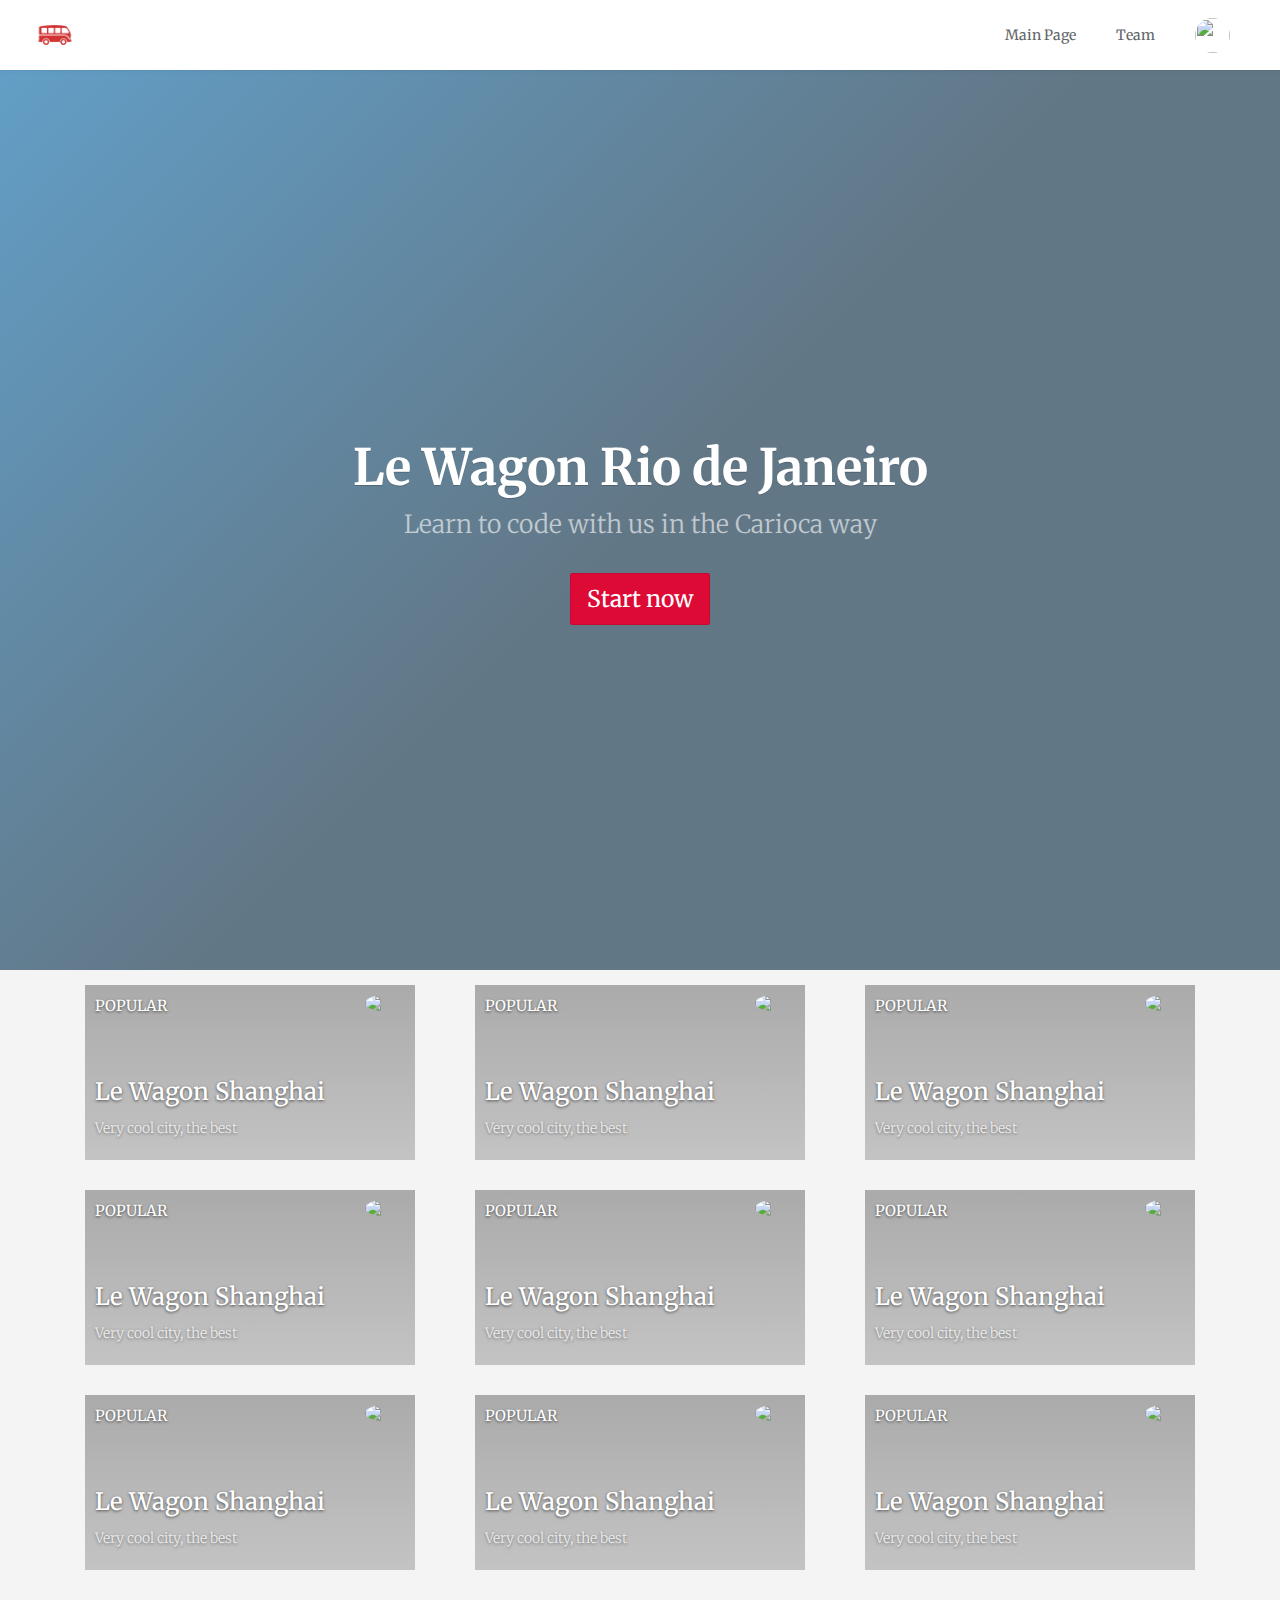
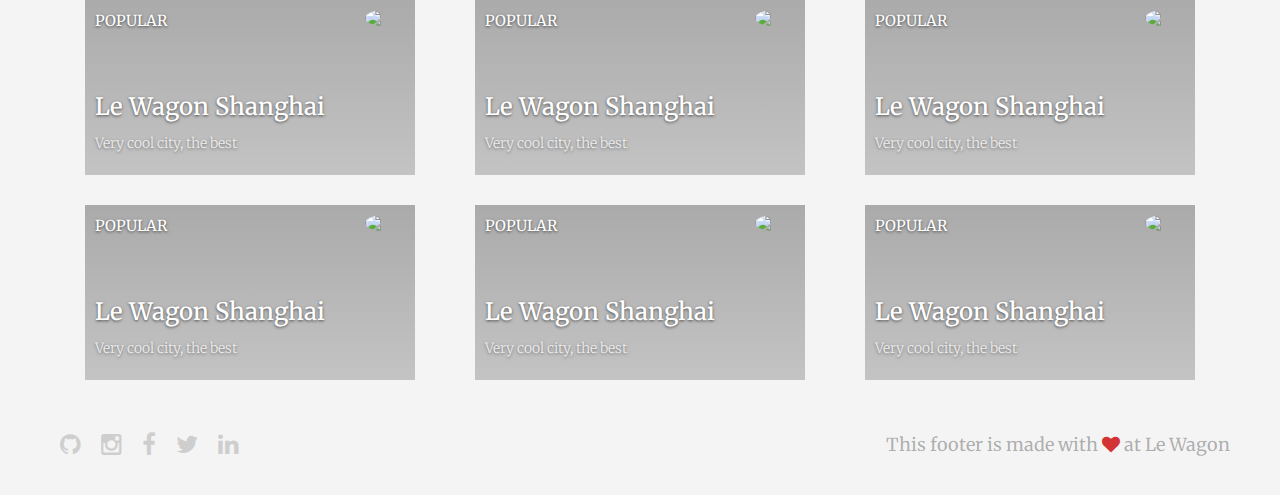
==== commit aea8b965: "Automated commit at 2018-07-30 19:08:20 UTC by middleman-deploy 2.0.0-alpha" ====
--- a/index.html
+++ b/index.html
@@ -7,7 +7,7 @@
           content="width=device-width, initial-scale=1, shrink-to-fit=no">
     <!-- Use the title from a page's frontmatter if it has one -->
     <title>Le Wagon - Middleman</title>
-    <link href="stylesheets/application-8ffbcd15.css" rel="stylesheet" />
+    <link href="stylesheets/application-9c430dcc.css" rel="stylesheet" />
     <script src="javascripts/application-93de88c9.js"></script>
     <link href="images/favicon-f15af148.png" rel="icon" type="image/png" />
   </head>
@@ -21,8 +21,6 @@
   <!-- Right Navigation -->
   <div class="navbar-wagon-right hidden-xs hidden-sm">
 
-   <!--    <a href="index.html" class="navbar-wagon-item navbar-wagon-link">Main Page</a> -->
-   <!--     <a href="team.html" class="navbar-wagon-item navbar-wagon-link">Team</a> -->
    <a href="./" class="navbar-wagon-item navbar-wagon-link">Main Page</a>
 
    <a href="team.html" class="navbar-wagon-item navbar-wagon-link">Team</a>
@@ -58,7 +56,7 @@
   <div class="banner-content">
     <h1>Le Wagon Rio de Janeiro</h1>
     <p>Learn to code with us in the Carioca way</p>
-    <a class="btn btn-primary btn-lg">Start now</a>
+    <a class="btn btn-danger btn-lg">Start now</a>
   </div>
 </div>
 
--- a/stylesheets/application-9c430dcc.css
+++ b/stylesheets/application-9c430dcc.css
@@ -0,0 +1,8 @@
+@import url("https://fonts.googleapis.com/css?family=Open+Sans:400,300,700|Raleway:400,100,300,700,500|Merriweather");/*!
+ * Bootstrap v3.3.7 (http://getbootstrap.com)
+ * Copyright 2011-2016 Twitter, Inc.
+ * Licensed under MIT (https://github.com/twbs/bootstrap/blob/master/LICENSE)
+ *//*! normalize.css v3.0.3 | MIT License | github.com/necolas/normalize.css */html{font-family:sans-serif;-ms-text-size-adjust:100%;-webkit-text-size-adjust:100%}body{margin:0}article,aside,details,figcaption,figure,footer,header,hgroup,main,menu,nav,section,summary{display:block}audio,canvas,progress,video{display:inline-block;vertical-align:baseline}audio:not([controls]){display:none;height:0}[hidden],template{display:none}a{background-color:transparent}a:active,a:hover{outline:0}abbr[title]{border-bottom:1px dotted}b,strong{font-weight:bold}dfn{font-style:italic}h1{font-size:2em;margin:0.67em 0}mark{background:#ff0;color:#000}small{font-size:80%}sub,sup{font-size:75%;line-height:0;position:relative;vertical-align:baseline}sup{top:-0.5em}sub{bottom:-0.25em}img{border:0}svg:not(:root){overflow:hidden}figure{margin:1em 40px}hr{-webkit-box-sizing:content-box;box-sizing:content-box;height:0}pre{overflow:auto}code,kbd,pre,samp{font-family:monospace, monospace;font-size:1em}button,input,optgroup,select,textarea{color:inherit;font:inherit;margin:0}button{overflow:visible}button,select{text-transform:none}button,html input[type="button"],input[type="reset"],input[type="submit"]{-webkit-appearance:button;cursor:pointer}button[disabled],html input[disabled]{cursor:default}button::-moz-focus-inner,input::-moz-focus-inner{border:0;padding:0}input{line-height:normal}input[type="checkbox"],input[type="radio"]{-webkit-box-sizing:border-box;box-sizing:border-box;padding:0}input[type="number"]::-webkit-inner-spin-button,input[type="number"]::-webkit-outer-spin-button{height:auto}input[type="search"]{-webkit-appearance:textfield;-webkit-box-sizing:content-box;box-sizing:content-box}input[type="search"]::-webkit-search-cancel-button,input[type="search"]::-webkit-search-decoration{-webkit-appearance:none}fieldset{border:1px solid #c0c0c0;margin:0 2px;padding:0.35em 0.625em 0.75em}legend{border:0;padding:0}textarea{overflow:auto}optgroup{font-weight:bold}table{border-collapse:collapse;border-spacing:0}td,th{padding:0}/*! Source: https://github.com/h5bp/html5-boilerplate/blob/master/src/css/main.css */@media print{*,*:before,*:after{background:transparent !important;color:#000 !important;-webkit-box-shadow:none !important;box-shadow:none !important;text-shadow:none !important}a,a:visited{text-decoration:underline}a[href]:after{content:" (" attr(href) ")"}abbr[title]:after{content:" (" attr(title) ")"}a[href^="#"]:after,a[href^="javascript:"]:after{content:""}pre,blockquote{border:1px solid #999;page-break-inside:avoid}thead{display:table-header-group}tr,img{page-break-inside:avoid}img{max-width:100% !important}p,h2,h3{orphans:3;widows:3}h2,h3{page-break-after:avoid}.navbar{display:none}.btn>.caret,.dropup>.btn>.caret{border-top-color:#000 !important}.label{border:1px solid #000}.table{border-collapse:collapse !important}.table td,.table th{background-color:#fff !important}.table-bordered th,.table-bordered td{border:1px solid #ddd !important}}@font-face{font-family:'Glyphicons Halflings';src:url("../assets/bootstrap/glyphicons-halflings-regular-86b6f62b.eot");src:url("../assets/bootstrap/glyphicons-halflings-regular-86b6f62b.eot?#iefix") format("embedded-opentype"),url("../assets/bootstrap/glyphicons-halflings-regular-ca35b697.woff2") format("woff2"),url("../assets/bootstrap/glyphicons-halflings-regular-278e49a8.woff") format("woff"),url("../assets/bootstrap/glyphicons-halflings-regular-44bc1850.ttf") format("truetype"),url("../assets/bootstrap/glyphicons-halflings-regular-de51a849.svg#glyphicons_halflingsregular") format("svg")}.glyphicon{position:relative;top:1px;display:inline-block;font-family:'Glyphicons Halflings';font-style:normal;font-weight:normal;line-height:1;-webkit-font-smoothing:antialiased;-moz-osx-font-smoothing:grayscale}.glyphicon-asterisk:before{content:"\002a"}.glyphicon-plus:before{content:"\002b"}.glyphicon-euro:before,.glyphicon-eur:before{content:"\20ac"}.glyphicon-minus:before{content:"\2212"}.glyphicon-cloud:before{content:"\2601"}.glyphicon-envelope:before{content:"\2709"}.glyphicon-pencil:before{content:"\270f"}.glyphicon-glass:before{content:"\e001"}.glyphicon-music:before{content:"\e002"}.glyphicon-search:before{content:"\e003"}.glyphicon-heart:before{content:"\e005"}.glyphicon-star:before{content:"\e006"}.glyphicon-star-empty:before{content:"\e007"}.glyphicon-user:before{content:"\e008"}.glyphicon-film:before{content:"\e009"}.glyphicon-th-large:before{content:"\e010"}.glyphicon-th:before{content:"\e011"}.glyphicon-th-list:before{content:"\e012"}.glyphicon-ok:before{content:"\e013"}.glyphicon-remove:before{content:"\e014"}.glyphicon-zoom-in:before{content:"\e015"}.glyphicon-zoom-out:before{content:"\e016"}.glyphicon-off:before{content:"\e017"}.glyphicon-signal:before{content:"\e018"}.glyphicon-cog:before{content:"\e019"}.glyphicon-trash:before{content:"\e020"}.glyphicon-home:before{content:"\e021"}.glyphicon-file:before{content:"\e022"}.glyphicon-time:before{content:"\e023"}.glyphicon-road:before{content:"\e024"}.glyphicon-download-alt:before{content:"\e025"}.glyphicon-download:before{content:"\e026"}.glyphicon-upload:before{content:"\e027"}.glyphicon-inbox:before{content:"\e028"}.glyphicon-play-circle:before{content:"\e029"}.glyphicon-repeat:before{content:"\e030"}.glyphicon-refresh:before{content:"\e031"}.glyphicon-list-alt:before{content:"\e032"}.glyphicon-lock:before{content:"\e033"}.glyphicon-flag:before{content:"\e034"}.glyphicon-headphones:before{content:"\e035"}.glyphicon-volume-off:before{content:"\e036"}.glyphicon-volume-down:before{content:"\e037"}.glyphicon-volume-up:before{content:"\e038"}.glyphicon-qrcode:before{content:"\e039"}.glyphicon-barcode:before{content:"\e040"}.glyphicon-tag:before{content:"\e041"}.glyphicon-tags:before{content:"\e042"}.glyphicon-book:before{content:"\e043"}.glyphicon-bookmark:before{content:"\e044"}.glyphicon-print:before{content:"\e045"}.glyphicon-camera:before{content:"\e046"}.glyphicon-font:before{content:"\e047"}.glyphicon-bold:before{content:"\e048"}.glyphicon-italic:before{content:"\e049"}.glyphicon-text-height:before{content:"\e050"}.glyphicon-text-width:before{content:"\e051"}.glyphicon-align-left:before{content:"\e052"}.glyphicon-align-center:before{content:"\e053"}.glyphicon-align-right:before{content:"\e054"}.glyphicon-align-justify:before{content:"\e055"}.glyphicon-list:before{content:"\e056"}.glyphicon-indent-left:before{content:"\e057"}.glyphicon-indent-right:before{content:"\e058"}.glyphicon-facetime-video:before{content:"\e059"}.glyphicon-picture:before{content:"\e060"}.glyphicon-map-marker:before{content:"\e062"}.glyphicon-adjust:before{content:"\e063"}.glyphicon-tint:before{content:"\e064"}.glyphicon-edit:before{content:"\e065"}.glyphicon-share:before{content:"\e066"}.glyphicon-check:before{content:"\e067"}.glyphicon-move:before{content:"\e068"}.glyphicon-step-backward:before{content:"\e069"}.glyphicon-fast-backward:before{content:"\e070"}.glyphicon-backward:before{content:"\e071"}.glyphicon-play:before{content:"\e072"}.glyphicon-pause:before{content:"\e073"}.glyphicon-stop:before{content:"\e074"}.glyphicon-forward:before{content:"\e075"}.glyphicon-fast-forward:before{content:"\e076"}.glyphicon-step-forward:before{content:"\e077"}.glyphicon-eject:before{content:"\e078"}.glyphicon-chevron-left:before{content:"\e079"}.glyphicon-chevron-right:before{content:"\e080"}.glyphicon-plus-sign:before{content:"\e081"}.glyphicon-minus-sign:before{content:"\e082"}.glyphicon-remove-sign:before{content:"\e083"}.glyphicon-ok-sign:before{content:"\e084"}.glyphicon-question-sign:before{content:"\e085"}.glyphicon-info-sign:before{content:"\e086"}.glyphicon-screenshot:before{content:"\e087"}.glyphicon-remove-circle:before{content:"\e088"}.glyphicon-ok-circle:before{content:"\e089"}.glyphicon-ban-circle:before{content:"\e090"}.glyphicon-arrow-left:before{content:"\e091"}.glyphicon-arrow-right:before{content:"\e092"}.glyphicon-arrow-up:before{content:"\e093"}.glyphicon-arrow-down:before{content:"\e094"}.glyphicon-share-alt:before{content:"\e095"}.glyphicon-resize-full:before{content:"\e096"}.glyphicon-resize-small:before{content:"\e097"}.glyphicon-exclamation-sign:before{content:"\e101"}.glyphicon-gift:before{content:"\e102"}.glyphicon-leaf:before{content:"\e103"}.glyphicon-fire:before{content:"\e104"}.glyphicon-eye-open:before{content:"\e105"}.glyphicon-eye-close:before{content:"\e106"}.glyphicon-warning-sign:before{content:"\e107"}.glyphicon-plane:before{content:"\e108"}.glyphicon-calendar:before{content:"\e109"}.glyphicon-random:before{content:"\e110"}.glyphicon-comment:before{content:"\e111"}.glyphicon-magnet:before{content:"\e112"}.glyphicon-chevron-up:before{content:"\e113"}.glyphicon-chevron-down:before{content:"\e114"}.glyphicon-retweet:before{content:"\e115"}.glyphicon-shopping-cart:before{content:"\e116"}.glyphicon-folder-close:before{content:"\e117"}.glyphicon-folder-open:before{content:"\e118"}.glyphicon-resize-vertical:before{content:"\e119"}.glyphicon-resize-horizontal:before{content:"\e120"}.glyphicon-hdd:before{content:"\e121"}.glyphicon-bullhorn:before{content:"\e122"}.glyphicon-bell:before{content:"\e123"}.glyphicon-certificate:before{content:"\e124"}.glyphicon-thumbs-up:before{content:"\e125"}.glyphicon-thumbs-down:before{content:"\e126"}.glyphicon-hand-right:before{content:"\e127"}.glyphicon-hand-left:before{content:"\e128"}.glyphicon-hand-up:before{content:"\e129"}.glyphicon-hand-down:before{content:"\e130"}.glyphicon-circle-arrow-right:before{content:"\e131"}.glyphicon-circle-arrow-left:before{content:"\e132"}.glyphicon-circle-arrow-up:before{content:"\e133"}.glyphicon-circle-arrow-down:before{content:"\e134"}.glyphicon-globe:before{content:"\e135"}.glyphicon-wrench:before{content:"\e136"}.glyphicon-tasks:before{content:"\e137"}.glyphicon-filter:before{content:"\e138"}.glyphicon-briefcase:before{content:"\e139"}.glyphicon-fullscreen:before{content:"\e140"}.glyphicon-dashboard:before{content:"\e141"}.glyphicon-paperclip:before{content:"\e142"}.glyphicon-heart-empty:before{content:"\e143"}.glyphicon-link:before{content:"\e144"}.glyphicon-phone:before{content:"\e145"}.glyphicon-pushpin:before{content:"\e146"}.glyphicon-usd:before{content:"\e148"}.glyphicon-gbp:before{content:"\e149"}.glyphicon-sort:before{content:"\e150"}.glyphicon-sort-by-alphabet:before{content:"\e151"}.glyphicon-sort-by-alphabet-alt:before{content:"\e152"}.glyphicon-sort-by-order:before{content:"\e153"}.glyphicon-sort-by-order-alt:before{content:"\e154"}.glyphicon-sort-by-attributes:before{content:"\e155"}.glyphicon-sort-by-attributes-alt:before{content:"\e156"}.glyphicon-unchecked:before{content:"\e157"}.glyphicon-expand:before{content:"\e158"}.glyphicon-collapse-down:before{content:"\e159"}.glyphicon-collapse-up:before{content:"\e160"}.glyphicon-log-in:before{content:"\e161"}.glyphicon-flash:before{content:"\e162"}.glyphicon-log-out:before{content:"\e163"}.glyphicon-new-window:before{content:"\e164"}.glyphicon-record:before{content:"\e165"}.glyphicon-save:before{content:"\e166"}.glyphicon-open:before{content:"\e167"}.glyphicon-saved:before{content:"\e168"}.glyphicon-import:before{content:"\e169"}.glyphicon-export:before{content:"\e170"}.glyphicon-send:before{content:"\e171"}.glyphicon-floppy-disk:before{content:"\e172"}.glyphicon-floppy-saved:before{content:"\e173"}.glyphicon-floppy-remove:before{content:"\e174"}.glyphicon-floppy-save:before{content:"\e175"}.glyphicon-floppy-open:before{content:"\e176"}.glyphicon-credit-card:before{content:"\e177"}.glyphicon-transfer:before{content:"\e178"}.glyphicon-cutlery:before{content:"\e179"}.glyphicon-header:before{content:"\e180"}.glyphicon-compressed:before{content:"\e181"}.glyphicon-earphone:before{content:"\e182"}.glyphicon-phone-alt:before{content:"\e183"}.glyphicon-tower:before{content:"\e184"}.glyphicon-stats:before{content:"\e185"}.glyphicon-sd-video:before{content:"\e186"}.glyphicon-hd-video:before{content:"\e187"}.glyphicon-subtitles:before{content:"\e188"}.glyphicon-sound-stereo:before{content:"\e189"}.glyphicon-sound-dolby:before{content:"\e190"}.glyphicon-sound-5-1:before{content:"\e191"}.glyphicon-sound-6-1:before{content:"\e192"}.glyphicon-sound-7-1:before{content:"\e193"}.glyphicon-copyright-mark:before{content:"\e194"}.glyphicon-registration-mark:before{content:"\e195"}.glyphicon-cloud-download:before{content:"\e197"}.glyphicon-cloud-upload:before{content:"\e198"}.glyphicon-tree-conifer:before{content:"\e199"}.glyphicon-tree-deciduous:before{content:"\e200"}.glyphicon-cd:before{content:"\e201"}.glyphicon-save-file:before{content:"\e202"}.glyphicon-open-file:before{content:"\e203"}.glyphicon-level-up:before{content:"\e204"}.glyphicon-copy:before{content:"\e205"}.glyphicon-paste:before{content:"\e206"}.glyphicon-alert:before{content:"\e209"}.glyphicon-equalizer:before{content:"\e210"}.glyphicon-king:before{content:"\e211"}.glyphicon-queen:before{content:"\e212"}.glyphicon-pawn:before{content:"\e213"}.glyphicon-bishop:before{content:"\e214"}.glyphicon-knight:before{content:"\e215"}.glyphicon-baby-formula:before{content:"\e216"}.glyphicon-tent:before{content:"\26fa"}.glyphicon-blackboard:before{content:"\e218"}.glyphicon-bed:before{content:"\e219"}.glyphicon-apple:before{content:"\f8ff"}.glyphicon-erase:before{content:"\e221"}.glyphicon-hourglass:before{content:"\231b"}.glyphicon-lamp:before{content:"\e223"}.glyphicon-duplicate:before{content:"\e224"}.glyphicon-piggy-bank:before{content:"\e225"}.glyphicon-scissors:before{content:"\e226"}.glyphicon-bitcoin:before{content:"\e227"}.glyphicon-btc:before{content:"\e227"}.glyphicon-xbt:before{content:"\e227"}.glyphicon-yen:before{content:"\00a5"}.glyphicon-jpy:before{content:"\00a5"}.glyphicon-ruble:before{content:"\20bd"}.glyphicon-rub:before{content:"\20bd"}.glyphicon-scale:before{content:"\e230"}.glyphicon-ice-lolly:before{content:"\e231"}.glyphicon-ice-lolly-tasted:before{content:"\e232"}.glyphicon-education:before{content:"\e233"}.glyphicon-option-horizontal:before{content:"\e234"}.glyphicon-option-vertical:before{content:"\e235"}.glyphicon-menu-hamburger:before{content:"\e236"}.glyphicon-modal-window:before{content:"\e237"}.glyphicon-oil:before{content:"\e238"}.glyphicon-grain:before{content:"\e239"}.glyphicon-sunglasses:before{content:"\e240"}.glyphicon-text-size:before{content:"\e241"}.glyphicon-text-color:before{content:"\e242"}.glyphicon-text-background:before{content:"\e243"}.glyphicon-object-align-top:before{content:"\e244"}.glyphicon-object-align-bottom:before{content:"\e245"}.glyphicon-object-align-horizontal:before{content:"\e246"}.glyphicon-object-align-left:before{content:"\e247"}.glyphicon-object-align-vertical:before{content:"\e248"}.glyphicon-object-align-right:before{content:"\e249"}.glyphicon-triangle-right:before{content:"\e250"}.glyphicon-triangle-left:before{content:"\e251"}.glyphicon-triangle-bottom:before{content:"\e252"}.glyphicon-triangle-top:before{content:"\e253"}.glyphicon-console:before{content:"\e254"}.glyphicon-superscript:before{content:"\e255"}.glyphicon-subscript:before{content:"\e256"}.glyphicon-menu-left:before{content:"\e257"}.glyphicon-menu-right:before{content:"\e258"}.glyphicon-menu-down:before{content:"\e259"}.glyphicon-menu-up:before{content:"\e260"}*{-webkit-box-sizing:border-box;box-sizing:border-box}*:before,*:after{-webkit-box-sizing:border-box;box-sizing:border-box}html{font-size:10px;-webkit-tap-highlight-color:transparent}body{font-family:"Merriweather", "Helvetica", "sans-serif";font-size:18px;line-height:1.42857143;color:#333333;background-color:#F4F4F4}input,button,select,textarea{font-family:inherit;font-size:inherit;line-height:inherit}a{color:#469AE0;text-decoration:none}a:hover,a:focus{color:#1f74ba;text-decoration:underline}a:focus{outline:5px auto -webkit-focus-ring-color;outline-offset:-2px}figure{margin:0}img{vertical-align:middle}.img-responsive{display:block;max-width:100%;height:auto}.img-rounded{border-radius:2px}.img-thumbnail{padding:4px;line-height:1.42857143;background-color:#F4F4F4;border:1px solid #ddd;border-radius:2px;-webkit-transition:all 0.2s ease-in-out;transition:all 0.2s ease-in-out;display:inline-block;max-width:100%;height:auto}.img-circle{border-radius:50%}hr{margin-top:25px;margin-bottom:25px;border:0;border-top:1px solid #eeeeee}.sr-only{position:absolute;width:1px;height:1px;margin:-1px;padding:0;overflow:hidden;clip:rect(0, 0, 0, 0);border:0}.sr-only-focusable:active,.sr-only-focusable:focus{position:static;width:auto;height:auto;margin:0;overflow:visible;clip:auto}[role="button"]{cursor:pointer}h1,h2,h3,h4,h5,h6,.h1,.h2,.h3,.h4,.h5,.h6{font-family:"Merriweather", "Helvetica", "sans-serif";font-weight:500;line-height:1.1;color:inherit}h1 small,h1 .small,h2 small,h2 .small,h3 small,h3 .small,h4 small,h4 .small,h5 small,h5 .small,h6 small,h6 .small,.h1 small,.h1 .small,.h2 small,.h2 .small,.h3 small,.h3 .small,.h4 small,.h4 .small,.h5 small,.h5 .small,.h6 small,.h6 .small{font-weight:normal;line-height:1;color:#777777}h1,.h1,h2,.h2,h3,.h3{margin-top:25px;margin-bottom:12.5px}h1 small,h1 .small,.h1 small,.h1 .small,h2 small,h2 .small,.h2 small,.h2 .small,h3 small,h3 .small,.h3 small,.h3 .small{font-size:65%}h4,.h4,h5,.h5,h6,.h6{margin-top:12.5px;margin-bottom:12.5px}h4 small,h4 .small,.h4 small,.h4 .small,h5 small,h5 .small,.h5 small,.h5 .small,h6 small,h6 .small,.h6 small,.h6 .small{font-size:75%}h1,.h1{font-size:46px}h2,.h2{font-size:38px}h3,.h3{font-size:31px}h4,.h4{font-size:23px}h5,.h5{font-size:18px}h6,.h6{font-size:16px}p{margin:0 0 12.5px}.lead{margin-bottom:25px;font-size:20px;font-weight:300;line-height:1.4}@media (min-width: 768px){.lead{font-size:27px}}small,.small{font-size:88%}mark,.mark{background-color:#fcf8e3;padding:.2em}.text-left{text-align:left}.text-right{text-align:right}.text-center{text-align:center}.text-justify{text-align:justify}.text-nowrap{white-space:nowrap}.text-lowercase{text-transform:lowercase}.text-uppercase,.initialism{text-transform:uppercase}.text-capitalize{text-transform:capitalize}.text-muted{color:#777777}.text-primary{color:#469AE0}a.text-primary:hover,a.text-primary:focus{color:#2381d0}.text-success{color:#3c763d}a.text-success:hover,a.text-success:focus{color:#2b542c}.text-info{color:#31708f}a.text-info:hover,a.text-info:focus{color:#245269}.text-warning{color:#8a6d3b}a.text-warning:hover,a.text-warning:focus{color:#66512c}.text-danger{color:#a94442}a.text-danger:hover,a.text-danger:focus{color:#843534}.bg-primary{color:#fff}.bg-primary{background-color:#469AE0}a.bg-primary:hover,a.bg-primary:focus{background-color:#2381d0}.bg-success{background-color:#dff0d8}a.bg-success:hover,a.bg-success:focus{background-color:#c1e2b3}.bg-info{background-color:#d9edf7}a.bg-info:hover,a.bg-info:focus{background-color:#afd9ee}.bg-warning{background-color:#fcf8e3}a.bg-warning:hover,a.bg-warning:focus{background-color:#f7ecb5}.bg-danger{background-color:#f2dede}a.bg-danger:hover,a.bg-danger:focus{background-color:#e4b9b9}.page-header{padding-bottom:11.5px;margin:50px 0 25px;border-bottom:1px solid #eeeeee}ul,ol{margin-top:0;margin-bottom:12.5px}ul ul,ul ol,ol ul,ol ol{margin-bottom:0}.list-unstyled{padding-left:0;list-style:none}.list-inline{padding-left:0;list-style:none;margin-left:-5px}.list-inline>li{display:inline-block;padding-left:5px;padding-right:5px}dl{margin-top:0;margin-bottom:25px}dt,dd{line-height:1.42857143}dt{font-weight:bold}dd{margin-left:0}.dl-horizontal dd:before,.dl-horizontal dd:after{content:" ";display:table}.dl-horizontal dd:after{clear:both}@media (min-width: 768px){.dl-horizontal dt{float:left;width:160px;clear:left;text-align:right;overflow:hidden;text-overflow:ellipsis;white-space:nowrap}.dl-horizontal dd{margin-left:180px}}abbr[title],abbr[data-original-title]{cursor:help;border-bottom:1px dotted #777777}.initialism{font-size:90%}blockquote{padding:12.5px 25px;margin:0 0 25px;font-size:22.5px;border-left:5px solid #eeeeee}blockquote p:last-child,blockquote ul:last-child,blockquote ol:last-child{margin-bottom:0}blockquote footer,blockquote small,blockquote .small{display:block;font-size:80%;line-height:1.42857143;color:#777777}blockquote footer:before,blockquote small:before,blockquote .small:before{content:'\2014 \00A0'}.blockquote-reverse,blockquote.pull-right{padding-right:15px;padding-left:0;border-right:5px solid #eeeeee;border-left:0;text-align:right}.blockquote-reverse footer:before,.blockquote-reverse small:before,.blockquote-reverse .small:before,blockquote.pull-right footer:before,blockquote.pull-right small:before,blockquote.pull-right .small:before{content:''}.blockquote-reverse footer:after,.blockquote-reverse small:after,.blockquote-reverse .small:after,blockquote.pull-right footer:after,blockquote.pull-right small:after,blockquote.pull-right .small:after{content:'\00A0 \2014'}address{margin-bottom:25px;font-style:normal;line-height:1.42857143}code,kbd,pre,samp{font-family:Menlo, Monaco, Consolas, "Courier New", monospace}code{padding:2px 4px;font-size:90%;color:#c7254e;background-color:#f9f2f4;border-radius:2px}kbd{padding:2px 4px;font-size:90%;color:#fff;background-color:#333;border-radius:2px;-webkit-box-shadow:inset 0 -1px 0 rgba(0,0,0,0.25);box-shadow:inset 0 -1px 0 rgba(0,0,0,0.25)}kbd kbd{padding:0;font-size:100%;font-weight:bold;-webkit-box-shadow:none;box-shadow:none}pre{display:block;padding:12px;margin:0 0 12.5px;font-size:17px;line-height:1.42857143;word-break:break-all;word-wrap:break-word;color:#333333;background-color:#f5f5f5;border:1px solid #ccc;border-radius:2px}pre code{padding:0;font-size:inherit;color:inherit;white-space:pre-wrap;background-color:transparent;border-radius:0}.pre-scrollable{max-height:340px;overflow-y:scroll}.container{margin-right:auto;margin-left:auto;padding-left:15px;padding-right:15px}.container:before,.container:after{content:" ";display:table}.container:after{clear:both}@media (min-width: 768px){.container{width:750px}}@media (min-width: 992px){.container{width:970px}}@media (min-width: 1200px){.container{width:1170px}}.container-fluid{margin-right:auto;margin-left:auto;padding-left:15px;padding-right:15px}.container-fluid:before,.container-fluid:after{content:" ";display:table}.container-fluid:after{clear:both}.row{margin-left:-15px;margin-right:-15px}.row:before,.row:after{content:" ";display:table}.row:after{clear:both}.col-xs-1,.col-sm-1,.col-md-1,.col-lg-1,.col-xs-2,.col-sm-2,.col-md-2,.col-lg-2,.col-xs-3,.col-sm-3,.col-md-3,.col-lg-3,.col-xs-4,.col-sm-4,.col-md-4,.col-lg-4,.col-xs-5,.col-sm-5,.col-md-5,.col-lg-5,.col-xs-6,.col-sm-6,.col-md-6,.col-lg-6,.col-xs-7,.col-sm-7,.col-md-7,.col-lg-7,.col-xs-8,.col-sm-8,.col-md-8,.col-lg-8,.col-xs-9,.col-sm-9,.col-md-9,.col-lg-9,.col-xs-10,.col-sm-10,.col-md-10,.col-lg-10,.col-xs-11,.col-sm-11,.col-md-11,.col-lg-11,.col-xs-12,.col-sm-12,.col-md-12,.col-lg-12{position:relative;min-height:1px;padding-left:15px;padding-right:15px}.col-xs-1,.col-xs-2,.col-xs-3,.col-xs-4,.col-xs-5,.col-xs-6,.col-xs-7,.col-xs-8,.col-xs-9,.col-xs-10,.col-xs-11,.col-xs-12{float:left}.col-xs-1{width:8.33333333%}.col-xs-2{width:16.66666667%}.col-xs-3{width:25%}.col-xs-4{width:33.33333333%}.col-xs-5{width:41.66666667%}.col-xs-6{width:50%}.col-xs-7{width:58.33333333%}.col-xs-8{width:66.66666667%}.col-xs-9{width:75%}.col-xs-10{width:83.33333333%}.col-xs-11{width:91.66666667%}.col-xs-12{width:100%}.col-xs-pull-0{right:auto}.col-xs-pull-1{right:8.33333333%}.col-xs-pull-2{right:16.66666667%}.col-xs-pull-3{right:25%}.col-xs-pull-4{right:33.33333333%}.col-xs-pull-5{right:41.66666667%}.col-xs-pull-6{right:50%}.col-xs-pull-7{right:58.33333333%}.col-xs-pull-8{right:66.66666667%}.col-xs-pull-9{right:75%}.col-xs-pull-10{right:83.33333333%}.col-xs-pull-11{right:91.66666667%}.col-xs-pull-12{right:100%}.col-xs-push-0{left:auto}.col-xs-push-1{left:8.33333333%}.col-xs-push-2{left:16.66666667%}.col-xs-push-3{left:25%}.col-xs-push-4{left:33.33333333%}.col-xs-push-5{left:41.66666667%}.col-xs-push-6{left:50%}.col-xs-push-7{left:58.33333333%}.col-xs-push-8{left:66.66666667%}.col-xs-push-9{left:75%}.col-xs-push-10{left:83.33333333%}.col-xs-push-11{left:91.66666667%}.col-xs-push-12{left:100%}.col-xs-offset-0{margin-left:0%}.col-xs-offset-1{margin-left:8.33333333%}.col-xs-offset-2{margin-left:16.66666667%}.col-xs-offset-3{margin-left:25%}.col-xs-offset-4{margin-left:33.33333333%}.col-xs-offset-5{margin-left:41.66666667%}.col-xs-offset-6{margin-left:50%}.col-xs-offset-7{margin-left:58.33333333%}.col-xs-offset-8{margin-left:66.66666667%}.col-xs-offset-9{margin-left:75%}.col-xs-offset-10{margin-left:83.33333333%}.col-xs-offset-11{margin-left:91.66666667%}.col-xs-offset-12{margin-left:100%}@media (min-width: 768px){.col-sm-1,.col-sm-2,.col-sm-3,.col-sm-4,.col-sm-5,.col-sm-6,.col-sm-7,.col-sm-8,.col-sm-9,.col-sm-10,.col-sm-11,.col-sm-12{float:left}.col-sm-1{width:8.33333333%}.col-sm-2{width:16.66666667%}.col-sm-3{width:25%}.col-sm-4{width:33.33333333%}.col-sm-5{width:41.66666667%}.col-sm-6{width:50%}.col-sm-7{width:58.33333333%}.col-sm-8{width:66.66666667%}.col-sm-9{width:75%}.col-sm-10{width:83.33333333%}.col-sm-11{width:91.66666667%}.col-sm-12{width:100%}.col-sm-pull-0{right:auto}.col-sm-pull-1{right:8.33333333%}.col-sm-pull-2{right:16.66666667%}.col-sm-pull-3{right:25%}.col-sm-pull-4{right:33.33333333%}.col-sm-pull-5{right:41.66666667%}.col-sm-pull-6{right:50%}.col-sm-pull-7{right:58.33333333%}.col-sm-pull-8{right:66.66666667%}.col-sm-pull-9{right:75%}.col-sm-pull-10{right:83.33333333%}.col-sm-pull-11{right:91.66666667%}.col-sm-pull-12{right:100%}.col-sm-push-0{left:auto}.col-sm-push-1{left:8.33333333%}.col-sm-push-2{left:16.66666667%}.col-sm-push-3{left:25%}.col-sm-push-4{left:33.33333333%}.col-sm-push-5{left:41.66666667%}.col-sm-push-6{left:50%}.col-sm-push-7{left:58.33333333%}.col-sm-push-8{left:66.66666667%}.col-sm-push-9{left:75%}.col-sm-push-10{left:83.33333333%}.col-sm-push-11{left:91.66666667%}.col-sm-push-12{left:100%}.col-sm-offset-0{margin-left:0%}.col-sm-offset-1{margin-left:8.33333333%}.col-sm-offset-2{margin-left:16.66666667%}.col-sm-offset-3{margin-left:25%}.col-sm-offset-4{margin-left:33.33333333%}.col-sm-offset-5{margin-left:41.66666667%}.col-sm-offset-6{margin-left:50%}.col-sm-offset-7{margin-left:58.33333333%}.col-sm-offset-8{margin-left:66.66666667%}.col-sm-offset-9{margin-left:75%}.col-sm-offset-10{margin-left:83.33333333%}.col-sm-offset-11{margin-left:91.66666667%}.col-sm-offset-12{margin-left:100%}}@media (min-width: 992px){.col-md-1,.col-md-2,.col-md-3,.col-md-4,.col-md-5,.col-md-6,.col-md-7,.col-md-8,.col-md-9,.col-md-10,.col-md-11,.col-md-12{float:left}.col-md-1{width:8.33333333%}.col-md-2{width:16.66666667%}.col-md-3{width:25%}.col-md-4{width:33.33333333%}.col-md-5{width:41.66666667%}.col-md-6{width:50%}.col-md-7{width:58.33333333%}.col-md-8{width:66.66666667%}.col-md-9{width:75%}.col-md-10{width:83.33333333%}.col-md-11{width:91.66666667%}.col-md-12{width:100%}.col-md-pull-0{right:auto}.col-md-pull-1{right:8.33333333%}.col-md-pull-2{right:16.66666667%}.col-md-pull-3{right:25%}.col-md-pull-4{right:33.33333333%}.col-md-pull-5{right:41.66666667%}.col-md-pull-6{right:50%}.col-md-pull-7{right:58.33333333%}.col-md-pull-8{right:66.66666667%}.col-md-pull-9{right:75%}.col-md-pull-10{right:83.33333333%}.col-md-pull-11{right:91.66666667%}.col-md-pull-12{right:100%}.col-md-push-0{left:auto}.col-md-push-1{left:8.33333333%}.col-md-push-2{left:16.66666667%}.col-md-push-3{left:25%}.col-md-push-4{left:33.33333333%}.col-md-push-5{left:41.66666667%}.col-md-push-6{left:50%}.col-md-push-7{left:58.33333333%}.col-md-push-8{left:66.66666667%}.col-md-push-9{left:75%}.col-md-push-10{left:83.33333333%}.col-md-push-11{left:91.66666667%}.col-md-push-12{left:100%}.col-md-offset-0{margin-left:0%}.col-md-offset-1{margin-left:8.33333333%}.col-md-offset-2{margin-left:16.66666667%}.col-md-offset-3{margin-left:25%}.col-md-offset-4{margin-left:33.33333333%}.col-md-offset-5{margin-left:41.66666667%}.col-md-offset-6{margin-left:50%}.col-md-offset-7{margin-left:58.33333333%}.col-md-offset-8{margin-left:66.66666667%}.col-md-offset-9{margin-left:75%}.col-md-offset-10{margin-left:83.33333333%}.col-md-offset-11{margin-left:91.66666667%}.col-md-offset-12{margin-left:100%}}@media (min-width: 1200px){.col-lg-1,.col-lg-2,.col-lg-3,.col-lg-4,.col-lg-5,.col-lg-6,.col-lg-7,.col-lg-8,.col-lg-9,.col-lg-10,.col-lg-11,.col-lg-12{float:left}.col-lg-1{width:8.33333333%}.col-lg-2{width:16.66666667%}.col-lg-3{width:25%}.col-lg-4{width:33.33333333%}.col-lg-5{width:41.66666667%}.col-lg-6{width:50%}.col-lg-7{width:58.33333333%}.col-lg-8{width:66.66666667%}.col-lg-9{width:75%}.col-lg-10{width:83.33333333%}.col-lg-11{width:91.66666667%}.col-lg-12{width:100%}.col-lg-pull-0{right:auto}.col-lg-pull-1{right:8.33333333%}.col-lg-pull-2{right:16.66666667%}.col-lg-pull-3{right:25%}.col-lg-pull-4{right:33.33333333%}.col-lg-pull-5{right:41.66666667%}.col-lg-pull-6{right:50%}.col-lg-pull-7{right:58.33333333%}.col-lg-pull-8{right:66.66666667%}.col-lg-pull-9{right:75%}.col-lg-pull-10{right:83.33333333%}.col-lg-pull-11{right:91.66666667%}.col-lg-pull-12{right:100%}.col-lg-push-0{left:auto}.col-lg-push-1{left:8.33333333%}.col-lg-push-2{left:16.66666667%}.col-lg-push-3{left:25%}.col-lg-push-4{left:33.33333333%}.col-lg-push-5{left:41.66666667%}.col-lg-push-6{left:50%}.col-lg-push-7{left:58.33333333%}.col-lg-push-8{left:66.66666667%}.col-lg-push-9{left:75%}.col-lg-push-10{left:83.33333333%}.col-lg-push-11{left:91.66666667%}.col-lg-push-12{left:100%}.col-lg-offset-0{margin-left:0%}.col-lg-offset-1{margin-left:8.33333333%}.col-lg-offset-2{margin-left:16.66666667%}.col-lg-offset-3{margin-left:25%}.col-lg-offset-4{margin-left:33.33333333%}.col-lg-offset-5{margin-left:41.66666667%}.col-lg-offset-6{margin-left:50%}.col-lg-offset-7{margin-left:58.33333333%}.col-lg-offset-8{margin-left:66.66666667%}.col-lg-offset-9{margin-left:75%}.col-lg-offset-10{margin-left:83.33333333%}.col-lg-offset-11{margin-left:91.66666667%}.col-lg-offset-12{margin-left:100%}}table{background-color:transparent}caption{padding-top:8px;padding-bottom:8px;color:#777777;text-align:left}th{text-align:left}.table{width:100%;max-width:100%;margin-bottom:25px}.table>thead>tr>th,.table>thead>tr>td,.table>tbody>tr>th,.table>tbody>tr>td,.table>tfoot>tr>th,.table>tfoot>tr>td{padding:8px;line-height:1.42857143;vertical-align:top;border-top:1px solid #ddd}.table>thead>tr>th{vertical-align:bottom;border-bottom:2px solid #ddd}.table>caption+thead>tr:first-child>th,.table>caption+thead>tr:first-child>td,.table>colgroup+thead>tr:first-child>th,.table>colgroup+thead>tr:first-child>td,.table>thead:first-child>tr:first-child>th,.table>thead:first-child>tr:first-child>td{border-top:0}.table>tbody+tbody{border-top:2px solid #ddd}.table .table{background-color:#F4F4F4}.table-condensed>thead>tr>th,.table-condensed>thead>tr>td,.table-condensed>tbody>tr>th,.table-condensed>tbody>tr>td,.table-condensed>tfoot>tr>th,.table-condensed>tfoot>tr>td{padding:5px}.table-bordered{border:1px solid #ddd}.table-bordered>thead>tr>th,.table-bordered>thead>tr>td,.table-bordered>tbody>tr>th,.table-bordered>tbody>tr>td,.table-bordered>tfoot>tr>th,.table-bordered>tfoot>tr>td{border:1px solid #ddd}.table-bordered>thead>tr>th,.table-bordered>thead>tr>td{border-bottom-width:2px}.table-striped>tbody>tr:nth-of-type(odd){background-color:#f9f9f9}.table-hover>tbody>tr:hover{background-color:#f5f5f5}table col[class*="col-"]{position:static;float:none;display:table-column}table td[class*="col-"],table th[class*="col-"]{position:static;float:none;display:table-cell}.table>thead>tr>td.active,.table>thead>tr>th.active,.table>thead>tr.active>td,.table>thead>tr.active>th,.table>tbody>tr>td.active,.table>tbody>tr>th.active,.table>tbody>tr.active>td,.table>tbody>tr.active>th,.table>tfoot>tr>td.active,.table>tfoot>tr>th.active,.table>tfoot>tr.active>td,.table>tfoot>tr.active>th{background-color:#f5f5f5}.table-hover>tbody>tr>td.active:hover,.table-hover>tbody>tr>th.active:hover,.table-hover>tbody>tr.active:hover>td,.table-hover>tbody>tr:hover>.active,.table-hover>tbody>tr.active:hover>th{background-color:#e8e8e8}.table>thead>tr>td.success,.table>thead>tr>th.success,.table>thead>tr.success>td,.table>thead>tr.success>th,.table>tbody>tr>td.success,.table>tbody>tr>th.success,.table>tbody>tr.success>td,.table>tbody>tr.success>th,.table>tfoot>tr>td.success,.table>tfoot>tr>th.success,.table>tfoot>tr.success>td,.table>tfoot>tr.success>th{background-color:#dff0d8}.table-hover>tbody>tr>td.success:hover,.table-hover>tbody>tr>th.success:hover,.table-hover>tbody>tr.success:hover>td,.table-hover>tbody>tr:hover>.success,.table-hover>tbody>tr.success:hover>th{background-color:#d0e9c6}.table>thead>tr>td.info,.table>thead>tr>th.info,.table>thead>tr.info>td,.table>thead>tr.info>th,.table>tbody>tr>td.info,.table>tbody>tr>th.info,.table>tbody>tr.info>td,.table>tbody>tr.info>th,.table>tfoot>tr>td.info,.table>tfoot>tr>th.info,.table>tfoot>tr.info>td,.table>tfoot>tr.info>th{background-color:#d9edf7}.table-hover>tbody>tr>td.info:hover,.table-hover>tbody>tr>th.info:hover,.table-hover>tbody>tr.info:hover>td,.table-hover>tbody>tr:hover>.info,.table-hover>tbody>tr.info:hover>th{background-color:#c4e3f3}.table>thead>tr>td.warning,.table>thead>tr>th.warning,.table>thead>tr.warning>td,.table>thead>tr.warning>th,.table>tbody>tr>td.warning,.table>tbody>tr>th.warning,.table>tbody>tr.warning>td,.table>tbody>tr.warning>th,.table>tfoot>tr>td.warning,.table>tfoot>tr>th.warning,.table>tfoot>tr.warning>td,.table>tfoot>tr.warning>th{background-color:#fcf8e3}.table-hover>tbody>tr>td.warning:hover,.table-hover>tbody>tr>th.warning:hover,.table-hover>tbody>tr.warning:hover>td,.table-hover>tbody>tr:hover>.warning,.table-hover>tbody>tr.warning:hover>th{background-color:#faf2cc}.table>thead>tr>td.danger,.table>thead>tr>th.danger,.table>thead>tr.danger>td,.table>thead>tr.danger>th,.table>tbody>tr>td.danger,.table>tbody>tr>th.danger,.table>tbody>tr.danger>td,.table>tbody>tr.danger>th,.table>tfoot>tr>td.danger,.table>tfoot>tr>th.danger,.table>tfoot>tr.danger>td,.table>tfoot>tr.danger>th{background-color:#f2dede}.table-hover>tbody>tr>td.danger:hover,.table-hover>tbody>tr>th.danger:hover,.table-hover>tbody>tr.danger:hover>td,.table-hover>tbody>tr:hover>.danger,.table-hover>tbody>tr.danger:hover>th{background-color:#ebcccc}.table-responsive{overflow-x:auto;min-height:0.01%}@media screen and (max-width: 767px){.table-responsive{width:100%;margin-bottom:18.75px;overflow-y:hidden;-ms-overflow-style:-ms-autohiding-scrollbar;border:1px solid #ddd}.table-responsive>.table{margin-bottom:0}.table-responsive>.table>thead>tr>th,.table-responsive>.table>thead>tr>td,.table-responsive>.table>tbody>tr>th,.table-responsive>.table>tbody>tr>td,.table-responsive>.table>tfoot>tr>th,.table-responsive>.table>tfoot>tr>td{white-space:nowrap}.table-responsive>.table-bordered{border:0}.table-responsive>.table-bordered>thead>tr>th:first-child,.table-responsive>.table-bordered>thead>tr>td:first-child,.table-responsive>.table-bordered>tbody>tr>th:first-child,.table-responsive>.table-bordered>tbody>tr>td:first-child,.table-responsive>.table-bordered>tfoot>tr>th:first-child,.table-responsive>.table-bordered>tfoot>tr>td:first-child{border-left:0}.table-responsive>.table-bordered>thead>tr>th:last-child,.table-responsive>.table-bordered>thead>tr>td:last-child,.table-responsive>.table-bordered>tbody>tr>th:last-child,.table-responsive>.table-bordered>tbody>tr>td:last-child,.table-responsive>.table-bordered>tfoot>tr>th:last-child,.table-responsive>.table-bordered>tfoot>tr>td:last-child{border-right:0}.table-responsive>.table-bordered>tbody>tr:last-child>th,.table-responsive>.table-bordered>tbody>tr:last-child>td,.table-responsive>.table-bordered>tfoot>tr:last-child>th,.table-responsive>.table-bordered>tfoot>tr:last-child>td{border-bottom:0}}fieldset{padding:0;margin:0;border:0;min-width:0}legend{display:block;width:100%;padding:0;margin-bottom:25px;font-size:27px;line-height:inherit;color:#333333;border:0;border-bottom:1px solid #e5e5e5}label{display:inline-block;max-width:100%;margin-bottom:5px;font-weight:bold}input[type="search"]{-webkit-box-sizing:border-box;box-sizing:border-box}input[type="radio"],input[type="checkbox"]{margin:4px 0 0;margin-top:1px \9;line-height:normal}input[type="file"]{display:block}input[type="range"]{display:block;width:100%}select[multiple],select[size]{height:auto}input[type="file"]:focus,input[type="radio"]:focus,input[type="checkbox"]:focus{outline:5px auto -webkit-focus-ring-color;outline-offset:-2px}output{display:block;padding-top:7px;font-size:18px;line-height:1.42857143;color:#000000}.form-control{display:block;width:100%;height:39px;padding:6px 12px;font-size:18px;line-height:1.42857143;color:#000000;background-color:#fff;background-image:none;border:1px solid #ccc;border-radius:2px;-webkit-box-shadow:inset 0 1px 1px rgba(0,0,0,0.075);box-shadow:inset 0 1px 1px rgba(0,0,0,0.075);-webkit-transition:border-color ease-in-out 0.15s, box-shadow ease-in-out 0.15s;-webkit-transition:border-color ease-in-out 0.15s, -webkit-box-shadow ease-in-out 0.15s;transition:border-color ease-in-out 0.15s, -webkit-box-shadow ease-in-out 0.15s;transition:border-color ease-in-out 0.15s, box-shadow ease-in-out 0.15s;transition:border-color ease-in-out 0.15s, box-shadow ease-in-out 0.15s, -webkit-box-shadow ease-in-out 0.15s}.form-control:focus{border-color:#66afe9;outline:0;-webkit-box-shadow:inset 0 1px 1px rgba(0,0,0,0.075),0 0 8px rgba(102,175,233,0.6);box-shadow:inset 0 1px 1px rgba(0,0,0,0.075),0 0 8px rgba(102,175,233,0.6)}.form-control::-moz-placeholder{color:#999;opacity:1}.form-control:-ms-input-placeholder{color:#999}.form-control::-webkit-input-placeholder{color:#999}.form-control::-ms-expand{border:0;background-color:transparent}.form-control[disabled],.form-control[readonly],fieldset[disabled] .form-control{background-color:#eeeeee;opacity:1}.form-control[disabled],fieldset[disabled] .form-control{cursor:not-allowed}textarea.form-control{height:auto}input[type="search"]{-webkit-appearance:none}@media screen and (-webkit-min-device-pixel-ratio: 0){input[type="date"].form-control,input[type="time"].form-control,input[type="datetime-local"].form-control,input[type="month"].form-control{line-height:39px}input[type="date"].input-sm,.input-group-sm>input[type="date"].form-control,.input-group-sm>input[type="date"].input-group-addon,.input-group-sm>.input-group-btn>input[type="date"].btn,.input-group-sm input[type="date"],input[type="time"].input-sm,.input-group-sm>input[type="time"].form-control,.input-group-sm>input[type="time"].input-group-addon,.input-group-sm>.input-group-btn>input[type="time"].btn,.input-group-sm input[type="time"],input[type="datetime-local"].input-sm,.input-group-sm>input[type="datetime-local"].form-control,.input-group-sm>input[type="datetime-local"].input-group-addon,.input-group-sm>.input-group-btn>input[type="datetime-local"].btn,.input-group-sm input[type="datetime-local"],input[type="month"].input-sm,.input-group-sm>input[type="month"].form-control,.input-group-sm>input[type="month"].input-group-addon,.input-group-sm>.input-group-btn>input[type="month"].btn,.input-group-sm input[type="month"]{line-height:36px}input[type="date"].input-lg,.input-group-lg>input[type="date"].form-control,.input-group-lg>input[type="date"].input-group-addon,.input-group-lg>.input-group-btn>input[type="date"].btn,.input-group-lg input[type="date"],input[type="time"].input-lg,.input-group-lg>input[type="time"].form-control,.input-group-lg>input[type="time"].input-group-addon,.input-group-lg>.input-group-btn>input[type="time"].btn,.input-group-lg input[type="time"],input[type="datetime-local"].input-lg,.input-group-lg>input[type="datetime-local"].form-control,.input-group-lg>input[type="datetime-local"].input-group-addon,.input-group-lg>.input-group-btn>input[type="datetime-local"].btn,.input-group-lg input[type="datetime-local"],input[type="month"].input-lg,.input-group-lg>input[type="month"].form-control,.input-group-lg>input[type="month"].input-group-addon,.input-group-lg>.input-group-btn>input[type="month"].btn,.input-group-lg input[type="month"]{line-height:53px}}.form-group{margin-bottom:15px}.radio,.checkbox{position:relative;display:block;margin-top:10px;margin-bottom:10px}.radio label,.checkbox label{min-height:25px;padding-left:20px;margin-bottom:0;font-weight:normal;cursor:pointer}.radio input[type="radio"],.radio-inline input[type="radio"],.checkbox input[type="checkbox"],.checkbox-inline input[type="checkbox"]{position:absolute;margin-left:-20px;margin-top:4px \9}.radio+.radio,.checkbox+.checkbox{margin-top:-5px}.radio-inline,.checkbox-inline{position:relative;display:inline-block;padding-left:20px;margin-bottom:0;vertical-align:middle;font-weight:normal;cursor:pointer}.radio-inline+.radio-inline,.checkbox-inline+.checkbox-inline{margin-top:0;margin-left:10px}input[type="radio"][disabled],input[type="radio"].disabled,fieldset[disabled] input[type="radio"],input[type="checkbox"][disabled],input[type="checkbox"].disabled,fieldset[disabled] input[type="checkbox"]{cursor:not-allowed}.radio-inline.disabled,fieldset[disabled] .radio-inline,.checkbox-inline.disabled,fieldset[disabled] .checkbox-inline{cursor:not-allowed}.radio.disabled label,fieldset[disabled] .radio label,.checkbox.disabled label,fieldset[disabled] .checkbox label{cursor:not-allowed}.form-control-static{padding-top:7px;padding-bottom:7px;margin-bottom:0;min-height:43px}.form-control-static.input-lg,.input-group-lg>.form-control-static.form-control,.input-group-lg>.form-control-static.input-group-addon,.input-group-lg>.input-group-btn>.form-control-static.btn,.form-control-static.input-sm,.input-group-sm>.form-control-static.form-control,.input-group-sm>.form-control-static.input-group-addon,.input-group-sm>.input-group-btn>.form-control-static.btn{padding-left:0;padding-right:0}.input-sm,.input-group-sm>.form-control,.input-group-sm>.input-group-addon,.input-group-sm>.input-group-btn>.btn{height:36px;padding:5px 10px;font-size:16px;line-height:1.5;border-radius:2px}select.input-sm,.input-group-sm>select.form-control,.input-group-sm>select.input-group-addon,.input-group-sm>.input-group-btn>select.btn{height:36px;line-height:36px}textarea.input-sm,.input-group-sm>textarea.form-control,.input-group-sm>textarea.input-group-addon,.input-group-sm>.input-group-btn>textarea.btn,select[multiple].input-sm,.input-group-sm>select[multiple].form-control,.input-group-sm>select[multiple].input-group-addon,.input-group-sm>.input-group-btn>select[multiple].btn{height:auto}.form-group-sm .form-control{height:36px;padding:5px 10px;font-size:16px;line-height:1.5;border-radius:2px}.form-group-sm select.form-control{height:36px;line-height:36px}.form-group-sm textarea.form-control,.form-group-sm select[multiple].form-control{height:auto}.form-group-sm .form-control-static{height:36px;min-height:41px;padding:6px 10px;font-size:16px;line-height:1.5}.input-lg,.input-group-lg>.form-control,.input-group-lg>.input-group-addon,.input-group-lg>.input-group-btn>.btn{height:53px;padding:10px 16px;font-size:23px;line-height:1.3333333;border-radius:2px}select.input-lg,.input-group-lg>select.form-control,.input-group-lg>select.input-group-addon,.input-group-lg>.input-group-btn>select.btn{height:53px;line-height:53px}textarea.input-lg,.input-group-lg>textarea.form-control,.input-group-lg>textarea.input-group-addon,.input-group-lg>.input-group-btn>textarea.btn,select[multiple].input-lg,.input-group-lg>select[multiple].form-control,.input-group-lg>select[multiple].input-group-addon,.input-group-lg>.input-group-btn>select[multiple].btn{height:auto}.form-group-lg .form-control{height:53px;padding:10px 16px;font-size:23px;line-height:1.3333333;border-radius:2px}.form-group-lg select.form-control{height:53px;line-height:53px}.form-group-lg textarea.form-control,.form-group-lg select[multiple].form-control{height:auto}.form-group-lg .form-control-static{height:53px;min-height:48px;padding:11px 16px;font-size:23px;line-height:1.3333333}.has-feedback{position:relative}.has-feedback .form-control{padding-right:48.75px}.form-control-feedback{position:absolute;top:0;right:0;z-index:2;display:block;width:39px;height:39px;line-height:39px;text-align:center;pointer-events:none}.input-lg+.form-control-feedback,.input-group-lg>.form-control+.form-control-feedback,.input-group-lg>.input-group-addon+.form-control-feedback,.input-group-lg>.input-group-btn>.btn+.form-control-feedback,.input-group-lg+.form-control-feedback,.form-group-lg .form-control+.form-control-feedback{width:53px;height:53px;line-height:53px}.input-sm+.form-control-feedback,.input-group-sm>.form-control+.form-control-feedback,.input-group-sm>.input-group-addon+.form-control-feedback,.input-group-sm>.input-group-btn>.btn+.form-control-feedback,.input-group-sm+.form-control-feedback,.form-group-sm .form-control+.form-control-feedback{width:36px;height:36px;line-height:36px}.has-success .help-block,.has-success .control-label,.has-success .radio,.has-success .checkbox,.has-success .radio-inline,.has-success .checkbox-inline,.has-success.radio label,.has-success.checkbox label,.has-success.radio-inline label,.has-success.checkbox-inline label{color:#3c763d}.has-success .form-control{border-color:#3c763d;-webkit-box-shadow:inset 0 1px 1px rgba(0,0,0,0.075);box-shadow:inset 0 1px 1px rgba(0,0,0,0.075)}.has-success .form-control:focus{border-color:#2b542c;-webkit-box-shadow:inset 0 1px 1px rgba(0,0,0,0.075),0 0 6px #67b168;box-shadow:inset 0 1px 1px rgba(0,0,0,0.075),0 0 6px #67b168}.has-success .input-group-addon{color:#3c763d;border-color:#3c763d;background-color:#dff0d8}.has-success .form-control-feedback{color:#3c763d}.has-warning .help-block,.has-warning .control-label,.has-warning .radio,.has-warning .checkbox,.has-warning .radio-inline,.has-warning .checkbox-inline,.has-warning.radio label,.has-warning.checkbox label,.has-warning.radio-inline label,.has-warning.checkbox-inline label{color:#8a6d3b}.has-warning .form-control{border-color:#8a6d3b;-webkit-box-shadow:inset 0 1px 1px rgba(0,0,0,0.075);box-shadow:inset 0 1px 1px rgba(0,0,0,0.075)}.has-warning .form-control:focus{border-color:#66512c;-webkit-box-shadow:inset 0 1px 1px rgba(0,0,0,0.075),0 0 6px #c0a16b;box-shadow:inset 0 1px 1px rgba(0,0,0,0.075),0 0 6px #c0a16b}.has-warning .input-group-addon{color:#8a6d3b;border-color:#8a6d3b;background-color:#fcf8e3}.has-warning .form-control-feedback{color:#8a6d3b}.has-error .help-block,.has-error .control-label,.has-error .radio,.has-error .checkbox,.has-error .radio-inline,.has-error .checkbox-inline,.has-error.radio label,.has-error.checkbox label,.has-error.radio-inline label,.has-error.checkbox-inline label{color:#a94442}.has-error .form-control{border-color:#a94442;-webkit-box-shadow:inset 0 1px 1px rgba(0,0,0,0.075);box-shadow:inset 0 1px 1px rgba(0,0,0,0.075)}.has-error .form-control:focus{border-color:#843534;-webkit-box-shadow:inset 0 1px 1px rgba(0,0,0,0.075),0 0 6px #ce8483;box-shadow:inset 0 1px 1px rgba(0,0,0,0.075),0 0 6px #ce8483}.has-error .input-group-addon{color:#a94442;border-color:#a94442;background-color:#f2dede}.has-error .form-control-feedback{color:#a94442}.has-feedback label ~ .form-control-feedback{top:30px}.has-feedback label.sr-only ~ .form-control-feedback{top:0}.help-block{display:block;margin-top:5px;margin-bottom:10px;color:#737373}@media (min-width: 768px){.form-inline .form-group{display:inline-block;margin-bottom:0;vertical-align:middle}.form-inline .form-control{display:inline-block;width:auto;vertical-align:middle}.form-inline .form-control-static{display:inline-block}.form-inline .input-group{display:inline-table;vertical-align:middle}.form-inline .input-group .input-group-addon,.form-inline .input-group .input-group-btn,.form-inline .input-group .form-control{width:auto}.form-inline .input-group>.form-control{width:100%}.form-inline .control-label{margin-bottom:0;vertical-align:middle}.form-inline .radio,.form-inline .checkbox{display:inline-block;margin-top:0;margin-bottom:0;vertical-align:middle}.form-inline .radio label,.form-inline .checkbox label{padding-left:0}.form-inline .radio input[type="radio"],.form-inline .checkbox input[type="checkbox"]{position:relative;margin-left:0}.form-inline .has-feedback .form-control-feedback{top:0}}.form-horizontal .radio,.form-horizontal .checkbox,.form-horizontal .radio-inline,.form-horizontal .checkbox-inline{margin-top:0;margin-bottom:0;padding-top:7px}.form-horizontal .radio,.form-horizontal .checkbox{min-height:32px}.form-horizontal .form-group{margin-left:-15px;margin-right:-15px}.form-horizontal .form-group:before,.form-horizontal .form-group:after{content:" ";display:table}.form-horizontal .form-group:after{clear:both}@media (min-width: 768px){.form-horizontal .control-label{text-align:right;margin-bottom:0;padding-top:7px}}.form-horizontal .has-feedback .form-control-feedback{right:15px}@media (min-width: 768px){.form-horizontal .form-group-lg .control-label{padding-top:11px;font-size:23px}}@media (min-width: 768px){.form-horizontal .form-group-sm .control-label{padding-top:6px;font-size:16px}}.btn{display:inline-block;margin-bottom:0;font-weight:normal;text-align:center;vertical-align:middle;-ms-touch-action:manipulation;touch-action:manipulation;cursor:pointer;background-image:none;border:1px solid transparent;white-space:nowrap;padding:6px 12px;font-size:18px;line-height:1.42857143;border-radius:2px;-webkit-user-select:none;-moz-user-select:none;-ms-user-select:none;user-select:none}.btn:focus,.btn.focus,.btn:active:focus,.btn:active.focus,.btn.active:focus,.btn.active.focus{outline:5px auto -webkit-focus-ring-color;outline-offset:-2px}.btn:hover,.btn:focus,.btn.focus{color:#333;text-decoration:none}.btn:active,.btn.active{outline:0;background-image:none;-webkit-box-shadow:inset 0 3px 5px rgba(0,0,0,0.125);box-shadow:inset 0 3px 5px rgba(0,0,0,0.125)}.btn.disabled,.btn[disabled],fieldset[disabled] .btn{cursor:not-allowed;opacity:0.65;filter:alpha(opacity=65);-webkit-box-shadow:none;box-shadow:none}a.btn.disabled,fieldset[disabled] a.btn{pointer-events:none}.btn-default{color:#333;background-color:#fff;border-color:#ccc}.btn-default:focus,.btn-default.focus{color:#333;background-color:#e6e6e6;border-color:#8c8c8c}.btn-default:hover{color:#333;background-color:#e6e6e6;border-color:#adadad}.btn-default:active,.btn-default.active,.open>.btn-default.dropdown-toggle{color:#333;background-color:#e6e6e6;border-color:#adadad}.btn-default:active:hover,.btn-default:active:focus,.btn-default:active.focus,.btn-default.active:hover,.btn-default.active:focus,.btn-default.active.focus,.open>.btn-default.dropdown-toggle:hover,.open>.btn-default.dropdown-toggle:focus,.open>.btn-default.dropdown-toggle.focus{color:#333;background-color:#d4d4d4;border-color:#8c8c8c}.btn-default:active,.btn-default.active,.open>.btn-default.dropdown-toggle{background-image:none}.btn-default.disabled:hover,.btn-default.disabled:focus,.btn-default.disabled.focus,.btn-default[disabled]:hover,.btn-default[disabled]:focus,.btn-default[disabled].focus,fieldset[disabled] .btn-default:hover,fieldset[disabled] .btn-default:focus,fieldset[disabled] .btn-default.focus{background-color:#fff;border-color:#ccc}.btn-default .badge{color:#fff;background-color:#333}.btn-primary{color:#fff;background-color:#469AE0;border-color:#308edc}.btn-primary:focus,.btn-primary.focus{color:#fff;background-color:#2381d0;border-color:#144b79}.btn-primary:hover{color:#fff;background-color:#2381d0;border-color:#1e6eb2}.btn-primary:active,.btn-primary.active,.open>.btn-primary.dropdown-toggle{color:#fff;background-color:#2381d0;border-color:#1e6eb2}.btn-primary:active:hover,.btn-primary:active:focus,.btn-primary:active.focus,.btn-primary.active:hover,.btn-primary.active:focus,.btn-primary.active.focus,.open>.btn-primary.dropdown-toggle:hover,.open>.btn-primary.dropdown-toggle:focus,.open>.btn-primary.dropdown-toggle.focus{color:#fff;background-color:#1e6eb2;border-color:#144b79}.btn-primary:active,.btn-primary.active,.open>.btn-primary.dropdown-toggle{background-image:none}.btn-primary.disabled:hover,.btn-primary.disabled:focus,.btn-primary.disabled.focus,.btn-primary[disabled]:hover,.btn-primary[disabled]:focus,.btn-primary[disabled].focus,fieldset[disabled] .btn-primary:hover,fieldset[disabled] .btn-primary:focus,fieldset[disabled] .btn-primary.focus{background-color:#469AE0;border-color:#308edc}.btn-primary .badge{color:#469AE0;background-color:#fff}.btn-success{color:#fff;background-color:#32B796;border-color:#2da386}.btn-success:focus,.btn-success.focus{color:#fff;background-color:#278f75;border-color:#113f34}.btn-success:hover{color:#fff;background-color:#278f75;border-color:#1f735e}.btn-success:active,.btn-success.active,.open>.btn-success.dropdown-toggle{color:#fff;background-color:#278f75;border-color:#1f735e}.btn-success:active:hover,.btn-success:active:focus,.btn-success:active.focus,.btn-success.active:hover,.btn-success.active:focus,.btn-success.active.focus,.open>.btn-success.dropdown-toggle:hover,.open>.btn-success.dropdown-toggle:focus,.open>.btn-success.dropdown-toggle.focus{color:#fff;background-color:#1f735e;border-color:#113f34}.btn-success:active,.btn-success.active,.open>.btn-success.dropdown-toggle{background-image:none}.btn-success.disabled:hover,.btn-success.disabled:focus,.btn-success.disabled.focus,.btn-success[disabled]:hover,.btn-success[disabled]:focus,.btn-success[disabled].focus,fieldset[disabled] .btn-success:hover,fieldset[disabled] .btn-success:focus,fieldset[disabled] .btn-success.focus{background-color:#32B796;border-color:#2da386}.btn-success .badge{color:#32B796;background-color:#fff}.btn-info{color:#fff;background-color:#FDB631;border-color:#fdad18}.btn-info:focus,.btn-info.focus{color:#fff;background-color:#f9a302;border-color:#946101}.btn-info:hover{color:#fff;background-color:#f9a302;border-color:#d58c02}.btn-info:active,.btn-info.active,.open>.btn-info.dropdown-toggle{color:#fff;background-color:#f9a302;border-color:#d58c02}.btn-info:active:hover,.btn-info:active:focus,.btn-info:active.focus,.btn-info.active:hover,.btn-info.active:focus,.btn-info.active.focus,.open>.btn-info.dropdown-toggle:hover,.open>.btn-info.dropdown-toggle:focus,.open>.btn-info.dropdown-toggle.focus{color:#fff;background-color:#d58c02;border-color:#946101}.btn-info:active,.btn-info.active,.open>.btn-info.dropdown-toggle{background-image:none}.btn-info.disabled:hover,.btn-info.disabled:focus,.btn-info.disabled.focus,.btn-info[disabled]:hover,.btn-info[disabled]:focus,.btn-info[disabled].focus,fieldset[disabled] .btn-info:hover,fieldset[disabled] .btn-info:focus,fieldset[disabled] .btn-info.focus{background-color:#FDB631;border-color:#fdad18}.btn-info .badge{color:#FDB631;background-color:#fff}.btn-warning{color:#fff;background-color:#E67E22;border-color:#d67118}.btn-warning:focus,.btn-warning.focus{color:#fff;background-color:#bf6516;border-color:#64350b}.btn-warning:hover{color:#fff;background-color:#bf6516;border-color:#9f5412}.btn-warning:active,.btn-warning.active,.open>.btn-warning.dropdown-toggle{color:#fff;background-color:#bf6516;border-color:#9f5412}.btn-warning:active:hover,.btn-warning:active:focus,.btn-warning:active.focus,.btn-warning.active:hover,.btn-warning.active:focus,.btn-warning.active.focus,.open>.btn-warning.dropdown-toggle:hover,.open>.btn-warning.dropdown-toggle:focus,.open>.btn-warning.dropdown-toggle.focus{color:#fff;background-color:#9f5412;border-color:#64350b}.btn-warning:active,.btn-warning.active,.open>.btn-warning.dropdown-toggle{background-image:none}.btn-warning.disabled:hover,.btn-warning.disabled:focus,.btn-warning.disabled.focus,.btn-warning[disabled]:hover,.btn-warning[disabled]:focus,.btn-warning[disabled].focus,fieldset[disabled] .btn-warning:hover,fieldset[disabled] .btn-warning:focus,fieldset[disabled] .btn-warning.focus{background-color:#E67E22;border-color:#d67118}.btn-warning .badge{color:#E67E22;background-color:#fff}.btn-danger{color:#fff;background-color:#dd0a35;border-color:#c5092f}.btn-danger:focus,.btn-danger.focus{color:#fff;background-color:#ac0829;border-color:#4b0312}.btn-danger:hover{color:#fff;background-color:#ac0829;border-color:#8a0621}.btn-danger:active,.btn-danger.active,.open>.btn-danger.dropdown-toggle{color:#fff;background-color:#ac0829;border-color:#8a0621}.btn-danger:active:hover,.btn-danger:active:focus,.btn-danger:active.focus,.btn-danger.active:hover,.btn-danger.active:focus,.btn-danger.active.focus,.open>.btn-danger.dropdown-toggle:hover,.open>.btn-danger.dropdown-toggle:focus,.open>.btn-danger.dropdown-toggle.focus{color:#fff;background-color:#8a0621;border-color:#4b0312}.btn-danger:active,.btn-danger.active,.open>.btn-danger.dropdown-toggle{background-image:none}.btn-danger.disabled:hover,.btn-danger.disabled:focus,.btn-danger.disabled.focus,.btn-danger[disabled]:hover,.btn-danger[disabled]:focus,.btn-danger[disabled].focus,fieldset[disabled] .btn-danger:hover,fieldset[disabled] .btn-danger:focus,fieldset[disabled] .btn-danger.focus{background-color:#dd0a35;border-color:#c5092f}.btn-danger .badge{color:#dd0a35;background-color:#fff}.btn-link{color:#469AE0;font-weight:normal;border-radius:0}.btn-link,.btn-link:active,.btn-link.active,.btn-link[disabled],fieldset[disabled] .btn-link{background-color:transparent;-webkit-box-shadow:none;box-shadow:none}.btn-link,.btn-link:hover,.btn-link:focus,.btn-link:active{border-color:transparent}.btn-link:hover,.btn-link:focus{color:#1f74ba;text-decoration:underline;background-color:transparent}.btn-link[disabled]:hover,.btn-link[disabled]:focus,fieldset[disabled] .btn-link:hover,fieldset[disabled] .btn-link:focus{color:#777777;text-decoration:none}.btn-lg,.btn-group-lg>.btn{padding:10px 16px;font-size:23px;line-height:1.3333333;border-radius:2px}.btn-sm,.btn-group-sm>.btn{padding:5px 10px;font-size:16px;line-height:1.5;border-radius:2px}.btn-xs,.btn-group-xs>.btn{padding:1px 5px;font-size:16px;line-height:1.5;border-radius:2px}.btn-block{display:block;width:100%}.btn-block+.btn-block{margin-top:5px}input[type="submit"].btn-block,input[type="reset"].btn-block,input[type="button"].btn-block{width:100%}.fade{opacity:0;-webkit-transition:opacity 0.15s linear;transition:opacity 0.15s linear}.fade.in{opacity:1}.collapse{display:none}.collapse.in{display:block}tr.collapse.in{display:table-row}tbody.collapse.in{display:table-row-group}.collapsing{position:relative;height:0;overflow:hidden;-webkit-transition-property:height, visibility;transition-property:height, visibility;-webkit-transition-duration:0.35s;transition-duration:0.35s;-webkit-transition-timing-function:ease;transition-timing-function:ease}.caret{display:inline-block;width:0;height:0;margin-left:2px;vertical-align:middle;border-top:4px dashed;border-top:4px solid \9;border-right:4px solid transparent;border-left:4px solid transparent}.dropup,.dropdown{position:relative}.dropdown-toggle:focus{outline:0}.dropdown-menu{position:absolute;top:100%;left:0;z-index:1000;display:none;float:left;min-width:160px;padding:5px 0;margin:2px 0 0;list-style:none;font-size:18px;text-align:left;background-color:#fff;border:1px solid #ccc;border:1px solid rgba(0,0,0,0.15);border-radius:2px;-webkit-box-shadow:0 6px 12px rgba(0,0,0,0.175);box-shadow:0 6px 12px rgba(0,0,0,0.175);background-clip:padding-box}.dropdown-menu.pull-right{right:0;left:auto}.dropdown-menu .divider{height:1px;margin:11.5px 0;overflow:hidden;background-color:#e5e5e5}.dropdown-menu>li>a{display:block;padding:3px 20px;clear:both;font-weight:normal;line-height:1.42857143;color:#333333;white-space:nowrap}.dropdown-menu>li>a:hover,.dropdown-menu>li>a:focus{text-decoration:none;color:#262626;background-color:#f5f5f5}.dropdown-menu>.active>a,.dropdown-menu>.active>a:hover,.dropdown-menu>.active>a:focus{color:#fff;text-decoration:none;outline:0;background-color:#469AE0}.dropdown-menu>.disabled>a,.dropdown-menu>.disabled>a:hover,.dropdown-menu>.disabled>a:focus{color:#777777}.dropdown-menu>.disabled>a:hover,.dropdown-menu>.disabled>a:focus{text-decoration:none;background-color:transparent;background-image:none;filter:progid:DXImageTransform.Microsoft.gradient(enabled = false);cursor:not-allowed}.open>.dropdown-menu{display:block}.open>a{outline:0}.dropdown-menu-right{left:auto;right:0}.dropdown-menu-left{left:0;right:auto}.dropdown-header{display:block;padding:3px 20px;font-size:16px;line-height:1.42857143;color:#777777;white-space:nowrap}.dropdown-backdrop{position:fixed;left:0;right:0;bottom:0;top:0;z-index:990}.pull-right>.dropdown-menu{right:0;left:auto}.dropup .caret,.navbar-fixed-bottom .dropdown .caret{border-top:0;border-bottom:4px dashed;border-bottom:4px solid \9;content:""}.dropup .dropdown-menu,.navbar-fixed-bottom .dropdown .dropdown-menu{top:auto;bottom:100%;margin-bottom:2px}@media (min-width: 768px){.navbar-right .dropdown-menu{right:0;left:auto}.navbar-right .dropdown-menu-left{left:0;right:auto}}.btn-group,.btn-group-vertical{position:relative;display:inline-block;vertical-align:middle}.btn-group>.btn,.btn-group-vertical>.btn{position:relative;float:left}.btn-group>.btn:hover,.btn-group>.btn:focus,.btn-group>.btn:active,.btn-group>.btn.active,.btn-group-vertical>.btn:hover,.btn-group-vertical>.btn:focus,.btn-group-vertical>.btn:active,.btn-group-vertical>.btn.active{z-index:2}.btn-group .btn+.btn,.btn-group .btn+.btn-group,.btn-group .btn-group+.btn,.btn-group .btn-group+.btn-group{margin-left:-1px}.btn-toolbar{margin-left:-5px}.btn-toolbar:before,.btn-toolbar:after{content:" ";display:table}.btn-toolbar:after{clear:both}.btn-toolbar .btn,.btn-toolbar .btn-group,.btn-toolbar .input-group{float:left}.btn-toolbar>.btn,.btn-toolbar>.btn-group,.btn-toolbar>.input-group{margin-left:5px}.btn-group>.btn:not(:first-child):not(:last-child):not(.dropdown-toggle){border-radius:0}.btn-group>.btn:first-child{margin-left:0}.btn-group>.btn:first-child:not(:last-child):not(.dropdown-toggle){border-bottom-right-radius:0;border-top-right-radius:0}.btn-group>.btn:last-child:not(:first-child),.btn-group>.dropdown-toggle:not(:first-child){border-bottom-left-radius:0;border-top-left-radius:0}.btn-group>.btn-group{float:left}.btn-group>.btn-group:not(:first-child):not(:last-child)>.btn{border-radius:0}.btn-group>.btn-group:first-child:not(:last-child)>.btn:last-child,.btn-group>.btn-group:first-child:not(:last-child)>.dropdown-toggle{border-bottom-right-radius:0;border-top-right-radius:0}.btn-group>.btn-group:last-child:not(:first-child)>.btn:first-child{border-bottom-left-radius:0;border-top-left-radius:0}.btn-group .dropdown-toggle:active,.btn-group.open .dropdown-toggle{outline:0}.btn-group>.btn+.dropdown-toggle{padding-left:8px;padding-right:8px}.btn-group>.btn-lg+.dropdown-toggle,.btn-group-lg.btn-group>.btn+.dropdown-toggle{padding-left:12px;padding-right:12px}.btn-group.open .dropdown-toggle{-webkit-box-shadow:inset 0 3px 5px rgba(0,0,0,0.125);box-shadow:inset 0 3px 5px rgba(0,0,0,0.125)}.btn-group.open .dropdown-toggle.btn-link{-webkit-box-shadow:none;box-shadow:none}.btn .caret{margin-left:0}.btn-lg .caret,.btn-group-lg>.btn .caret{border-width:5px 5px 0;border-bottom-width:0}.dropup .btn-lg .caret,.dropup .btn-group-lg>.btn .caret{border-width:0 5px 5px}.btn-group-vertical>.btn,.btn-group-vertical>.btn-group,.btn-group-vertical>.btn-group>.btn{display:block;float:none;width:100%;max-width:100%}.btn-group-vertical>.btn-group:before,.btn-group-vertical>.btn-group:after{content:" ";display:table}.btn-group-vertical>.btn-group:after{clear:both}.btn-group-vertical>.btn-group>.btn{float:none}.btn-group-vertical>.btn+.btn,.btn-group-vertical>.btn+.btn-group,.btn-group-vertical>.btn-group+.btn,.btn-group-vertical>.btn-group+.btn-group{margin-top:-1px;margin-left:0}.btn-group-vertical>.btn:not(:first-child):not(:last-child){border-radius:0}.btn-group-vertical>.btn:first-child:not(:last-child){border-top-right-radius:2px;border-top-left-radius:2px;border-bottom-right-radius:0;border-bottom-left-radius:0}.btn-group-vertical>.btn:last-child:not(:first-child){border-top-right-radius:0;border-top-left-radius:0;border-bottom-right-radius:2px;border-bottom-left-radius:2px}.btn-group-vertical>.btn-group:not(:first-child):not(:last-child)>.btn{border-radius:0}.btn-group-vertical>.btn-group:first-child:not(:last-child)>.btn:last-child,.btn-group-vertical>.btn-group:first-child:not(:last-child)>.dropdown-toggle{border-bottom-right-radius:0;border-bottom-left-radius:0}.btn-group-vertical>.btn-group:last-child:not(:first-child)>.btn:first-child{border-top-right-radius:0;border-top-left-radius:0}.btn-group-justified{display:table;width:100%;table-layout:fixed;border-collapse:separate}.btn-group-justified>.btn,.btn-group-justified>.btn-group{float:none;display:table-cell;width:1%}.btn-group-justified>.btn-group .btn{width:100%}.btn-group-justified>.btn-group .dropdown-menu{left:auto}[data-toggle="buttons"]>.btn input[type="radio"],[data-toggle="buttons"]>.btn input[type="checkbox"],[data-toggle="buttons"]>.btn-group>.btn input[type="radio"],[data-toggle="buttons"]>.btn-group>.btn input[type="checkbox"]{position:absolute;clip:rect(0, 0, 0, 0);pointer-events:none}.input-group{position:relative;display:table;border-collapse:separate}.input-group[class*="col-"]{float:none;padding-left:0;padding-right:0}.input-group .form-control{position:relative;z-index:2;float:left;width:100%;margin-bottom:0}.input-group .form-control:focus{z-index:3}.input-group-addon,.input-group-btn,.input-group .form-control{display:table-cell}.input-group-addon:not(:first-child):not(:last-child),.input-group-btn:not(:first-child):not(:last-child),.input-group .form-control:not(:first-child):not(:last-child){border-radius:0}.input-group-addon,.input-group-btn{width:1%;white-space:nowrap;vertical-align:middle}.input-group-addon{padding:6px 12px;font-size:18px;font-weight:normal;line-height:1;color:#000000;text-align:center;background-color:#eeeeee;border:1px solid #ccc;border-radius:2px}.input-group-addon.input-sm,.input-group-sm>.input-group-addon,.input-group-sm>.input-group-btn>.input-group-addon.btn{padding:5px 10px;font-size:16px;border-radius:2px}.input-group-addon.input-lg,.input-group-lg>.input-group-addon,.input-group-lg>.input-group-btn>.input-group-addon.btn{padding:10px 16px;font-size:23px;border-radius:2px}.input-group-addon input[type="radio"],.input-group-addon input[type="checkbox"]{margin-top:0}.input-group .form-control:first-child,.input-group-addon:first-child,.input-group-btn:first-child>.btn,.input-group-btn:first-child>.btn-group>.btn,.input-group-btn:first-child>.dropdown-toggle,.input-group-btn:last-child>.btn:not(:last-child):not(.dropdown-toggle),.input-group-btn:last-child>.btn-group:not(:last-child)>.btn{border-bottom-right-radius:0;border-top-right-radius:0}.input-group-addon:first-child{border-right:0}.input-group .form-control:last-child,.input-group-addon:last-child,.input-group-btn:last-child>.btn,.input-group-btn:last-child>.btn-group>.btn,.input-group-btn:last-child>.dropdown-toggle,.input-group-btn:first-child>.btn:not(:first-child),.input-group-btn:first-child>.btn-group:not(:first-child)>.btn{border-bottom-left-radius:0;border-top-left-radius:0}.input-group-addon:last-child{border-left:0}.input-group-btn{position:relative;font-size:0;white-space:nowrap}.input-group-btn>.btn{position:relative}.input-group-btn>.btn+.btn{margin-left:-1px}.input-group-btn>.btn:hover,.input-group-btn>.btn:focus,.input-group-btn>.btn:active{z-index:2}.input-group-btn:first-child>.btn,.input-group-btn:first-child>.btn-group{margin-right:-1px}.input-group-btn:last-child>.btn,.input-group-btn:last-child>.btn-group{z-index:2;margin-left:-1px}.nav{margin-bottom:0;padding-left:0;list-style:none}.nav:before,.nav:after{content:" ";display:table}.nav:after{clear:both}.nav>li{position:relative;display:block}.nav>li>a{position:relative;display:block;padding:10px 15px}.nav>li>a:hover,.nav>li>a:focus{text-decoration:none;background-color:#eeeeee}.nav>li.disabled>a{color:#777777}.nav>li.disabled>a:hover,.nav>li.disabled>a:focus{color:#777777;text-decoration:none;background-color:transparent;cursor:not-allowed}.nav .open>a,.nav .open>a:hover,.nav .open>a:focus{background-color:#eeeeee;border-color:#469AE0}.nav .nav-divider{height:1px;margin:11.5px 0;overflow:hidden;background-color:#e5e5e5}.nav>li>a>img{max-width:none}.nav-tabs{border-bottom:1px solid #ddd}.nav-tabs>li{float:left;margin-bottom:-1px}.nav-tabs>li>a{margin-right:2px;line-height:1.42857143;border:1px solid transparent;border-radius:2px 2px 0 0}.nav-tabs>li>a:hover{border-color:#eeeeee #eeeeee #ddd}.nav-tabs>li.active>a,.nav-tabs>li.active>a:hover,.nav-tabs>li.active>a:focus{color:#000000;background-color:#F4F4F4;border:1px solid #ddd;border-bottom-color:transparent;cursor:default}.nav-pills>li{float:left}.nav-pills>li>a{border-radius:2px}.nav-pills>li+li{margin-left:2px}.nav-pills>li.active>a,.nav-pills>li.active>a:hover,.nav-pills>li.active>a:focus{color:#fff;background-color:#469AE0}.nav-stacked>li{float:none}.nav-stacked>li+li{margin-top:2px;margin-left:0}.nav-justified,.nav-tabs.nav-justified{width:100%}.nav-justified>li,.nav-tabs.nav-justified>li{float:none}.nav-justified>li>a,.nav-tabs.nav-justified>li>a{text-align:center;margin-bottom:5px}.nav-justified>.dropdown .dropdown-menu{top:auto;left:auto}@media (min-width: 768px){.nav-justified>li,.nav-tabs.nav-justified>li{display:table-cell;width:1%}.nav-justified>li>a,.nav-tabs.nav-justified>li>a{margin-bottom:0}}.nav-tabs-justified,.nav-tabs.nav-justified{border-bottom:0}.nav-tabs-justified>li>a,.nav-tabs.nav-justified>li>a{margin-right:0;border-radius:2px}.nav-tabs-justified>.active>a,.nav-tabs.nav-justified>.active>a,.nav-tabs-justified>.active>a:hover,.nav-tabs.nav-justified>.active>a:hover,.nav-tabs-justified>.active>a:focus,.nav-tabs.nav-justified>.active>a:focus{border:1px solid #ddd}@media (min-width: 768px){.nav-tabs-justified>li>a,.nav-tabs.nav-justified>li>a{border-bottom:1px solid #ddd;border-radius:2px 2px 0 0}.nav-tabs-justified>.active>a,.nav-tabs.nav-justified>.active>a,.nav-tabs-justified>.active>a:hover,.nav-tabs.nav-justified>.active>a:hover,.nav-tabs-justified>.active>a:focus,.nav-tabs.nav-justified>.active>a:focus{border-bottom-color:#F4F4F4}}.tab-content>.tab-pane{display:none}.tab-content>.active{display:block}.nav-tabs .dropdown-menu{margin-top:-1px;border-top-right-radius:0;border-top-left-radius:0}.navbar{position:relative;min-height:50px;margin-bottom:25px;border:1px solid transparent}.navbar:before,.navbar:after{content:" ";display:table}.navbar:after{clear:both}@media (min-width: 768px){.navbar{border-radius:2px}}.navbar-header:before,.navbar-header:after{content:" ";display:table}.navbar-header:after{clear:both}@media (min-width: 768px){.navbar-header{float:left}}.navbar-collapse{overflow-x:visible;padding-right:15px;padding-left:15px;border-top:1px solid transparent;-webkit-box-shadow:inset 0 1px 0 rgba(255,255,255,0.1);box-shadow:inset 0 1px 0 rgba(255,255,255,0.1);-webkit-overflow-scrolling:touch}.navbar-collapse:before,.navbar-collapse:after{content:" ";display:table}.navbar-collapse:after{clear:both}.navbar-collapse.in{overflow-y:auto}@media (min-width: 768px){.navbar-collapse{width:auto;border-top:0;-webkit-box-shadow:none;box-shadow:none}.navbar-collapse.collapse{display:block !important;height:auto !important;padding-bottom:0;overflow:visible !important}.navbar-collapse.in{overflow-y:visible}.navbar-fixed-top .navbar-collapse,.navbar-static-top .navbar-collapse,.navbar-fixed-bottom .navbar-collapse{padding-left:0;padding-right:0}}.navbar-fixed-top .navbar-collapse,.navbar-fixed-bottom .navbar-collapse{max-height:340px}@media (max-device-width: 480px) and (orientation: landscape){.navbar-fixed-top .navbar-collapse,.navbar-fixed-bottom .navbar-collapse{max-height:200px}}.container>.navbar-header,.container>.navbar-collapse,.container-fluid>.navbar-header,.container-fluid>.navbar-collapse{margin-right:-15px;margin-left:-15px}@media (min-width: 768px){.container>.navbar-header,.container>.navbar-collapse,.container-fluid>.navbar-header,.container-fluid>.navbar-collapse{margin-right:0;margin-left:0}}.navbar-static-top{z-index:1000;border-width:0 0 1px}@media (min-width: 768px){.navbar-static-top{border-radius:0}}.navbar-fixed-top,.navbar-fixed-bottom{position:fixed;right:0;left:0;z-index:1030}@media (min-width: 768px){.navbar-fixed-top,.navbar-fixed-bottom{border-radius:0}}.navbar-fixed-top{top:0;border-width:0 0 1px}.navbar-fixed-bottom{bottom:0;margin-bottom:0;border-width:1px 0 0}.navbar-brand{float:left;padding:12.5px 15px;font-size:23px;line-height:25px;height:50px}.navbar-brand:hover,.navbar-brand:focus{text-decoration:none}.navbar-brand>img{display:block}@media (min-width: 768px){.navbar>.container .navbar-brand,.navbar>.container-fluid .navbar-brand{margin-left:-15px}}.navbar-toggle{position:relative;float:right;margin-right:15px;padding:9px 10px;margin-top:8px;margin-bottom:8px;background-color:transparent;background-image:none;border:1px solid transparent;border-radius:2px}.navbar-toggle:focus{outline:0}.navbar-toggle .icon-bar{display:block;width:22px;height:2px;border-radius:1px}.navbar-toggle .icon-bar+.icon-bar{margin-top:4px}@media (min-width: 768px){.navbar-toggle{display:none}}.navbar-nav{margin:6.25px -15px}.navbar-nav>li>a{padding-top:10px;padding-bottom:10px;line-height:25px}@media (max-width: 767px){.navbar-nav .open .dropdown-menu{position:static;float:none;width:auto;margin-top:0;background-color:transparent;border:0;-webkit-box-shadow:none;box-shadow:none}.navbar-nav .open .dropdown-menu>li>a,.navbar-nav .open .dropdown-menu .dropdown-header{padding:5px 15px 5px 25px}.navbar-nav .open .dropdown-menu>li>a{line-height:25px}.navbar-nav .open .dropdown-menu>li>a:hover,.navbar-nav .open .dropdown-menu>li>a:focus{background-image:none}}@media (min-width: 768px){.navbar-nav{float:left;margin:0}.navbar-nav>li{float:left}.navbar-nav>li>a{padding-top:12.5px;padding-bottom:12.5px}}.navbar-form{margin-left:-15px;margin-right:-15px;padding:10px 15px;border-top:1px solid transparent;border-bottom:1px solid transparent;-webkit-box-shadow:inset 0 1px 0 rgba(255,255,255,0.1),0 1px 0 rgba(255,255,255,0.1);box-shadow:inset 0 1px 0 rgba(255,255,255,0.1),0 1px 0 rgba(255,255,255,0.1);margin-top:5.5px;margin-bottom:5.5px}@media (min-width: 768px){.navbar-form .form-group{display:inline-block;margin-bottom:0;vertical-align:middle}.navbar-form .form-control{display:inline-block;width:auto;vertical-align:middle}.navbar-form .form-control-static{display:inline-block}.navbar-form .input-group{display:inline-table;vertical-align:middle}.navbar-form .input-group .input-group-addon,.navbar-form .input-group .input-group-btn,.navbar-form .input-group .form-control{width:auto}.navbar-form .input-group>.form-control{width:100%}.navbar-form .control-label{margin-bottom:0;vertical-align:middle}.navbar-form .radio,.navbar-form .checkbox{display:inline-block;margin-top:0;margin-bottom:0;vertical-align:middle}.navbar-form .radio label,.navbar-form .checkbox label{padding-left:0}.navbar-form .radio input[type="radio"],.navbar-form .checkbox input[type="checkbox"]{position:relative;margin-left:0}.navbar-form .has-feedback .form-control-feedback{top:0}}@media (max-width: 767px){.navbar-form .form-group{margin-bottom:5px}.navbar-form .form-group:last-child{margin-bottom:0}}@media (min-width: 768px){.navbar-form{width:auto;border:0;margin-left:0;margin-right:0;padding-top:0;padding-bottom:0;-webkit-box-shadow:none;box-shadow:none}}.navbar-nav>li>.dropdown-menu{margin-top:0;border-top-right-radius:0;border-top-left-radius:0}.navbar-fixed-bottom .navbar-nav>li>.dropdown-menu{margin-bottom:0;border-top-right-radius:2px;border-top-left-radius:2px;border-bottom-right-radius:0;border-bottom-left-radius:0}.navbar-btn{margin-top:5.5px;margin-bottom:5.5px}.navbar-btn.btn-sm,.btn-group-sm>.navbar-btn.btn{margin-top:7px;margin-bottom:7px}.navbar-btn.btn-xs,.btn-group-xs>.navbar-btn.btn{margin-top:14px;margin-bottom:14px}.navbar-text{margin-top:12.5px;margin-bottom:12.5px}@media (min-width: 768px){.navbar-text{float:left;margin-left:15px;margin-right:15px}}@media (min-width: 768px){.navbar-left{float:left !important}.navbar-right{float:right !important;margin-right:-15px}.navbar-right ~ .navbar-right{margin-right:0}}.navbar-default{background-color:#f8f8f8;border-color:#e7e7e7}.navbar-default .navbar-brand{color:#777}.navbar-default .navbar-brand:hover,.navbar-default .navbar-brand:focus{color:#5e5e5e;background-color:transparent}.navbar-default .navbar-text{color:#777}.navbar-default .navbar-nav>li>a{color:#777}.navbar-default .navbar-nav>li>a:hover,.navbar-default .navbar-nav>li>a:focus{color:#333;background-color:transparent}.navbar-default .navbar-nav>.active>a,.navbar-default .navbar-nav>.active>a:hover,.navbar-default .navbar-nav>.active>a:focus{color:#555;background-color:#e7e7e7}.navbar-default .navbar-nav>.disabled>a,.navbar-default .navbar-nav>.disabled>a:hover,.navbar-default .navbar-nav>.disabled>a:focus{color:#ccc;background-color:transparent}.navbar-default .navbar-toggle{border-color:#ddd}.navbar-default .navbar-toggle:hover,.navbar-default .navbar-toggle:focus{background-color:#ddd}.navbar-default .navbar-toggle .icon-bar{background-color:#888}.navbar-default .navbar-collapse,.navbar-default .navbar-form{border-color:#e7e7e7}.navbar-default .navbar-nav>.open>a,.navbar-default .navbar-nav>.open>a:hover,.navbar-default .navbar-nav>.open>a:focus{background-color:#e7e7e7;color:#555}@media (max-width: 767px){.navbar-default .navbar-nav .open .dropdown-menu>li>a{color:#777}.navbar-default .navbar-nav .open .dropdown-menu>li>a:hover,.navbar-default .navbar-nav .open .dropdown-menu>li>a:focus{color:#333;background-color:transparent}.navbar-default .navbar-nav .open .dropdown-menu>.active>a,.navbar-default .navbar-nav .open .dropdown-menu>.active>a:hover,.navbar-default .navbar-nav .open .dropdown-menu>.active>a:focus{color:#555;background-color:#e7e7e7}.navbar-default .navbar-nav .open .dropdown-menu>.disabled>a,.navbar-default .navbar-nav .open .dropdown-menu>.disabled>a:hover,.navbar-default .navbar-nav .open .dropdown-menu>.disabled>a:focus{color:#ccc;background-color:transparent}}.navbar-default .navbar-link{color:#777}.navbar-default .navbar-link:hover{color:#333}.navbar-default .btn-link{color:#777}.navbar-default .btn-link:hover,.navbar-default .btn-link:focus{color:#333}.navbar-default .btn-link[disabled]:hover,.navbar-default .btn-link[disabled]:focus,fieldset[disabled] .navbar-default .btn-link:hover,fieldset[disabled] .navbar-default .btn-link:focus{color:#ccc}.navbar-inverse{background-color:#222;border-color:#090909}.navbar-inverse .navbar-brand{color:#9d9d9d}.navbar-inverse .navbar-brand:hover,.navbar-inverse .navbar-brand:focus{color:#fff;background-color:transparent}.navbar-inverse .navbar-text{color:#9d9d9d}.navbar-inverse .navbar-nav>li>a{color:#9d9d9d}.navbar-inverse .navbar-nav>li>a:hover,.navbar-inverse .navbar-nav>li>a:focus{color:#fff;background-color:transparent}.navbar-inverse .navbar-nav>.active>a,.navbar-inverse .navbar-nav>.active>a:hover,.navbar-inverse .navbar-nav>.active>a:focus{color:#fff;background-color:#090909}.navbar-inverse .navbar-nav>.disabled>a,.navbar-inverse .navbar-nav>.disabled>a:hover,.navbar-inverse .navbar-nav>.disabled>a:focus{color:#444;background-color:transparent}.navbar-inverse .navbar-toggle{border-color:#333}.navbar-inverse .navbar-toggle:hover,.navbar-inverse .navbar-toggle:focus{background-color:#333}.navbar-inverse .navbar-toggle .icon-bar{background-color:#fff}.navbar-inverse .navbar-collapse,.navbar-inverse .navbar-form{border-color:#101010}.navbar-inverse .navbar-nav>.open>a,.navbar-inverse .navbar-nav>.open>a:hover,.navbar-inverse .navbar-nav>.open>a:focus{background-color:#090909;color:#fff}@media (max-width: 767px){.navbar-inverse .navbar-nav .open .dropdown-menu>.dropdown-header{border-color:#090909}.navbar-inverse .navbar-nav .open .dropdown-menu .divider{background-color:#090909}.navbar-inverse .navbar-nav .open .dropdown-menu>li>a{color:#9d9d9d}.navbar-inverse .navbar-nav .open .dropdown-menu>li>a:hover,.navbar-inverse .navbar-nav .open .dropdown-menu>li>a:focus{color:#fff;background-color:transparent}.navbar-inverse .navbar-nav .open .dropdown-menu>.active>a,.navbar-inverse .navbar-nav .open .dropdown-menu>.active>a:hover,.navbar-inverse .navbar-nav .open .dropdown-menu>.active>a:focus{color:#fff;background-color:#090909}.navbar-inverse .navbar-nav .open .dropdown-menu>.disabled>a,.navbar-inverse .navbar-nav .open .dropdown-menu>.disabled>a:hover,.navbar-inverse .navbar-nav .open .dropdown-menu>.disabled>a:focus{color:#444;background-color:transparent}}.navbar-inverse .navbar-link{color:#9d9d9d}.navbar-inverse .navbar-link:hover{color:#fff}.navbar-inverse .btn-link{color:#9d9d9d}.navbar-inverse .btn-link:hover,.navbar-inverse .btn-link:focus{color:#fff}.navbar-inverse .btn-link[disabled]:hover,.navbar-inverse .btn-link[disabled]:focus,fieldset[disabled] .navbar-inverse .btn-link:hover,fieldset[disabled] .navbar-inverse .btn-link:focus{color:#444}.breadcrumb{padding:8px 15px;margin-bottom:25px;list-style:none;background-color:#f5f5f5;border-radius:2px}.breadcrumb>li{display:inline-block}.breadcrumb>li+li:before{content:"/ ";padding:0 5px;color:#ccc}.breadcrumb>.active{color:#777777}.pagination{display:inline-block;padding-left:0;margin:25px 0;border-radius:2px}.pagination>li{display:inline}.pagination>li>a,.pagination>li>span{position:relative;float:left;padding:6px 12px;line-height:1.42857143;text-decoration:none;color:#469AE0;background-color:#fff;border:1px solid #ddd;margin-left:-1px}.pagination>li:first-child>a,.pagination>li:first-child>span{margin-left:0;border-bottom-left-radius:2px;border-top-left-radius:2px}.pagination>li:last-child>a,.pagination>li:last-child>span{border-bottom-right-radius:2px;border-top-right-radius:2px}.pagination>li>a:hover,.pagination>li>a:focus,.pagination>li>span:hover,.pagination>li>span:focus{z-index:2;color:#1f74ba;background-color:#eeeeee;border-color:#ddd}.pagination>.active>a,.pagination>.active>a:hover,.pagination>.active>a:focus,.pagination>.active>span,.pagination>.active>span:hover,.pagination>.active>span:focus{z-index:3;color:#fff;background-color:#469AE0;border-color:#469AE0;cursor:default}.pagination>.disabled>span,.pagination>.disabled>span:hover,.pagination>.disabled>span:focus,.pagination>.disabled>a,.pagination>.disabled>a:hover,.pagination>.disabled>a:focus{color:#777777;background-color:#fff;border-color:#ddd;cursor:not-allowed}.pagination-lg>li>a,.pagination-lg>li>span{padding:10px 16px;font-size:23px;line-height:1.3333333}.pagination-lg>li:first-child>a,.pagination-lg>li:first-child>span{border-bottom-left-radius:2px;border-top-left-radius:2px}.pagination-lg>li:last-child>a,.pagination-lg>li:last-child>span{border-bottom-right-radius:2px;border-top-right-radius:2px}.pagination-sm>li>a,.pagination-sm>li>span{padding:5px 10px;font-size:16px;line-height:1.5}.pagination-sm>li:first-child>a,.pagination-sm>li:first-child>span{border-bottom-left-radius:2px;border-top-left-radius:2px}.pagination-sm>li:last-child>a,.pagination-sm>li:last-child>span{border-bottom-right-radius:2px;border-top-right-radius:2px}.pager{padding-left:0;margin:25px 0;list-style:none;text-align:center}.pager:before,.pager:after{content:" ";display:table}.pager:after{clear:both}.pager li{display:inline}.pager li>a,.pager li>span{display:inline-block;padding:5px 14px;background-color:#fff;border:1px solid #ddd;border-radius:15px}.pager li>a:hover,.pager li>a:focus{text-decoration:none;background-color:#eeeeee}.pager .next>a,.pager .next>span{float:right}.pager .previous>a,.pager .previous>span{float:left}.pager .disabled>a,.pager .disabled>a:hover,.pager .disabled>a:focus,.pager .disabled>span{color:#777777;background-color:#fff;cursor:not-allowed}.label{display:inline;padding:.2em .6em .3em;font-size:75%;font-weight:bold;line-height:1;color:#fff;text-align:center;white-space:nowrap;vertical-align:baseline;border-radius:.25em}.label:empty{display:none}.btn .label{position:relative;top:-1px}a.label:hover,a.label:focus{color:#fff;text-decoration:none;cursor:pointer}.label-default{background-color:#777777}.label-default[href]:hover,.label-default[href]:focus{background-color:#5e5e5e}.label-primary{background-color:#469AE0}.label-primary[href]:hover,.label-primary[href]:focus{background-color:#2381d0}.label-success{background-color:#32B796}.label-success[href]:hover,.label-success[href]:focus{background-color:#278f75}.label-info{background-color:#FDB631}.label-info[href]:hover,.label-info[href]:focus{background-color:#f9a302}.label-warning{background-color:#E67E22}.label-warning[href]:hover,.label-warning[href]:focus{background-color:#bf6516}.label-danger{background-color:#dd0a35}.label-danger[href]:hover,.label-danger[href]:focus{background-color:#ac0829}.badge{display:inline-block;min-width:10px;padding:3px 7px;font-size:16px;font-weight:bold;color:#fff;line-height:1;vertical-align:middle;white-space:nowrap;text-align:center;background-color:#777777;border-radius:10px}.badge:empty{display:none}.btn .badge{position:relative;top:-1px}.btn-xs .badge,.btn-group-xs>.btn .badge,.btn-group-xs>.btn .badge{top:0;padding:1px 5px}.list-group-item.active>.badge,.nav-pills>.active>a>.badge{color:#469AE0;background-color:#fff}.list-group-item>.badge{float:right}.list-group-item>.badge+.badge{margin-right:5px}.nav-pills>li>a>.badge{margin-left:3px}a.badge:hover,a.badge:focus{color:#fff;text-decoration:none;cursor:pointer}.jumbotron{padding-top:30px;padding-bottom:30px;margin-bottom:30px;color:inherit;background-color:#eeeeee}.jumbotron h1,.jumbotron .h1{color:inherit}.jumbotron p{margin-bottom:15px;font-size:27px;font-weight:200}.jumbotron>hr{border-top-color:#d5d5d5}.container .jumbotron,.container-fluid .jumbotron{border-radius:2px;padding-left:15px;padding-right:15px}.jumbotron .container{max-width:100%}@media screen and (min-width: 768px){.jumbotron{padding-top:48px;padding-bottom:48px}.container .jumbotron,.container-fluid .jumbotron{padding-left:60px;padding-right:60px}.jumbotron h1,.jumbotron .h1{font-size:81px}}.thumbnail{display:block;padding:4px;margin-bottom:25px;line-height:1.42857143;background-color:#F4F4F4;border:1px solid #ddd;border-radius:2px;-webkit-transition:border 0.2s ease-in-out;transition:border 0.2s ease-in-out}.thumbnail>img,.thumbnail a>img{display:block;max-width:100%;height:auto;margin-left:auto;margin-right:auto}.thumbnail .caption{padding:9px;color:#333333}a.thumbnail:hover,a.thumbnail:focus,a.thumbnail.active{border-color:#469AE0}.alert{padding:15px;margin-bottom:25px;border:1px solid transparent;border-radius:2px}.alert h4{margin-top:0;color:inherit}.alert .alert-link{font-weight:bold}.alert>p,.alert>ul{margin-bottom:0}.alert>p+p{margin-top:5px}.alert-dismissable,.alert-dismissible{padding-right:35px}.alert-dismissable .close,.alert-dismissible .close{position:relative;top:-2px;right:-21px;color:inherit}.alert-success{background-color:#dff0d8;border-color:#d6e9c6;color:#3c763d}.alert-success hr{border-top-color:#c9e2b3}.alert-success .alert-link{color:#2b542c}.alert-info{background-color:#d9edf7;border-color:#bce8f1;color:#31708f}.alert-info hr{border-top-color:#a6e1ec}.alert-info .alert-link{color:#245269}.alert-warning{background-color:#fcf8e3;border-color:#faebcc;color:#8a6d3b}.alert-warning hr{border-top-color:#f7e1b5}.alert-warning .alert-link{color:#66512c}.alert-danger{background-color:#f2dede;border-color:#ebccd1;color:#a94442}.alert-danger hr{border-top-color:#e4b9c0}.alert-danger .alert-link{color:#843534}@-webkit-keyframes progress-bar-stripes{from{background-position:40px 0}to{background-position:0 0}}@keyframes progress-bar-stripes{from{background-position:40px 0}to{background-position:0 0}}.progress{overflow:hidden;height:25px;margin-bottom:25px;background-color:#f5f5f5;border-radius:2px;-webkit-box-shadow:inset 0 1px 2px rgba(0,0,0,0.1);box-shadow:inset 0 1px 2px rgba(0,0,0,0.1)}.progress-bar{float:left;width:0%;height:100%;font-size:16px;line-height:25px;color:#fff;text-align:center;background-color:#469AE0;-webkit-box-shadow:inset 0 -1px 0 rgba(0,0,0,0.15);box-shadow:inset 0 -1px 0 rgba(0,0,0,0.15);-webkit-transition:width 0.6s ease;transition:width 0.6s ease}.progress-striped .progress-bar,.progress-bar-striped{background-image:linear-gradient(45deg, rgba(255,255,255,0.15) 25%, transparent 25%, transparent 50%, rgba(255,255,255,0.15) 50%, rgba(255,255,255,0.15) 75%, transparent 75%, transparent);background-size:40px 40px}.progress.active .progress-bar,.progress-bar.active{-webkit-animation:progress-bar-stripes 2s linear infinite;animation:progress-bar-stripes 2s linear infinite}.progress-bar-success{background-color:#32B796}.progress-striped .progress-bar-success{background-image:linear-gradient(45deg, rgba(255,255,255,0.15) 25%, transparent 25%, transparent 50%, rgba(255,255,255,0.15) 50%, rgba(255,255,255,0.15) 75%, transparent 75%, transparent)}.progress-bar-info{background-color:#FDB631}.progress-striped .progress-bar-info{background-image:linear-gradient(45deg, rgba(255,255,255,0.15) 25%, transparent 25%, transparent 50%, rgba(255,255,255,0.15) 50%, rgba(255,255,255,0.15) 75%, transparent 75%, transparent)}.progress-bar-warning{background-color:#E67E22}.progress-striped .progress-bar-warning{background-image:linear-gradient(45deg, rgba(255,255,255,0.15) 25%, transparent 25%, transparent 50%, rgba(255,255,255,0.15) 50%, rgba(255,255,255,0.15) 75%, transparent 75%, transparent)}.progress-bar-danger{background-color:#dd0a35}.progress-striped .progress-bar-danger{background-image:linear-gradient(45deg, rgba(255,255,255,0.15) 25%, transparent 25%, transparent 50%, rgba(255,255,255,0.15) 50%, rgba(255,255,255,0.15) 75%, transparent 75%, transparent)}.media{margin-top:15px}.media:first-child{margin-top:0}.media,.media-body{zoom:1;overflow:hidden}.media-body{width:10000px}.media-object{display:block}.media-object.img-thumbnail{max-width:none}.media-right,.media>.pull-right{padding-left:10px}.media-left,.media>.pull-left{padding-right:10px}.media-left,.media-right,.media-body{display:table-cell;vertical-align:top}.media-middle{vertical-align:middle}.media-bottom{vertical-align:bottom}.media-heading{margin-top:0;margin-bottom:5px}.media-list{padding-left:0;list-style:none}.list-group{margin-bottom:20px;padding-left:0}.list-group-item{position:relative;display:block;padding:10px 15px;margin-bottom:-1px;background-color:#fff;border:1px solid #ddd}.list-group-item:first-child{border-top-right-radius:2px;border-top-left-radius:2px}.list-group-item:last-child{margin-bottom:0;border-bottom-right-radius:2px;border-bottom-left-radius:2px}a.list-group-item,button.list-group-item{color:#555}a.list-group-item .list-group-item-heading,button.list-group-item .list-group-item-heading{color:#333}a.list-group-item:hover,a.list-group-item:focus,button.list-group-item:hover,button.list-group-item:focus{text-decoration:none;color:#555;background-color:#f5f5f5}button.list-group-item{width:100%;text-align:left}.list-group-item.disabled,.list-group-item.disabled:hover,.list-group-item.disabled:focus{background-color:#eeeeee;color:#777777;cursor:not-allowed}.list-group-item.disabled .list-group-item-heading,.list-group-item.disabled:hover .list-group-item-heading,.list-group-item.disabled:focus .list-group-item-heading{color:inherit}.list-group-item.disabled .list-group-item-text,.list-group-item.disabled:hover .list-group-item-text,.list-group-item.disabled:focus .list-group-item-text{color:#777777}.list-group-item.active,.list-group-item.active:hover,.list-group-item.active:focus{z-index:2;color:#fff;background-color:#469AE0;border-color:#469AE0}.list-group-item.active .list-group-item-heading,.list-group-item.active .list-group-item-heading>small,.list-group-item.active .list-group-item-heading>.small,.list-group-item.active:hover .list-group-item-heading,.list-group-item.active:hover .list-group-item-heading>small,.list-group-item.active:hover .list-group-item-heading>.small,.list-group-item.active:focus .list-group-item-heading,.list-group-item.active:focus .list-group-item-heading>small,.list-group-item.active:focus .list-group-item-heading>.small{color:inherit}.list-group-item.active .list-group-item-text,.list-group-item.active:hover .list-group-item-text,.list-group-item.active:focus .list-group-item-text{color:#f5f9fd}.list-group-item-success{color:#3c763d;background-color:#dff0d8}a.list-group-item-success,button.list-group-item-success{color:#3c763d}a.list-group-item-success .list-group-item-heading,button.list-group-item-success .list-group-item-heading{color:inherit}a.list-group-item-success:hover,a.list-group-item-success:focus,button.list-group-item-success:hover,button.list-group-item-success:focus{color:#3c763d;background-color:#d0e9c6}a.list-group-item-success.active,a.list-group-item-success.active:hover,a.list-group-item-success.active:focus,button.list-group-item-success.active,button.list-group-item-success.active:hover,button.list-group-item-success.active:focus{color:#fff;background-color:#3c763d;border-color:#3c763d}.list-group-item-info{color:#31708f;background-color:#d9edf7}a.list-group-item-info,button.list-group-item-info{color:#31708f}a.list-group-item-info .list-group-item-heading,button.list-group-item-info .list-group-item-heading{color:inherit}a.list-group-item-info:hover,a.list-group-item-info:focus,button.list-group-item-info:hover,button.list-group-item-info:focus{color:#31708f;background-color:#c4e3f3}a.list-group-item-info.active,a.list-group-item-info.active:hover,a.list-group-item-info.active:focus,button.list-group-item-info.active,button.list-group-item-info.active:hover,button.list-group-item-info.active:focus{color:#fff;background-color:#31708f;border-color:#31708f}.list-group-item-warning{color:#8a6d3b;background-color:#fcf8e3}a.list-group-item-warning,button.list-group-item-warning{color:#8a6d3b}a.list-group-item-warning .list-group-item-heading,button.list-group-item-warning .list-group-item-heading{color:inherit}a.list-group-item-warning:hover,a.list-group-item-warning:focus,button.list-group-item-warning:hover,button.list-group-item-warning:focus{color:#8a6d3b;background-color:#faf2cc}a.list-group-item-warning.active,a.list-group-item-warning.active:hover,a.list-group-item-warning.active:focus,button.list-group-item-warning.active,button.list-group-item-warning.active:hover,button.list-group-item-warning.active:focus{color:#fff;background-color:#8a6d3b;border-color:#8a6d3b}.list-group-item-danger{color:#a94442;background-color:#f2dede}a.list-group-item-danger,button.list-group-item-danger{color:#a94442}a.list-group-item-danger .list-group-item-heading,button.list-group-item-danger .list-group-item-heading{color:inherit}a.list-group-item-danger:hover,a.list-group-item-danger:focus,button.list-group-item-danger:hover,button.list-group-item-danger:focus{color:#a94442;background-color:#ebcccc}a.list-group-item-danger.active,a.list-group-item-danger.active:hover,a.list-group-item-danger.active:focus,button.list-group-item-danger.active,button.list-group-item-danger.active:hover,button.list-group-item-danger.active:focus{color:#fff;background-color:#a94442;border-color:#a94442}.list-group-item-heading{margin-top:0;margin-bottom:5px}.list-group-item-text{margin-bottom:0;line-height:1.3}.panel{margin-bottom:25px;background-color:#fff;border:1px solid transparent;border-radius:2px;-webkit-box-shadow:0 1px 1px rgba(0,0,0,0.05);box-shadow:0 1px 1px rgba(0,0,0,0.05)}.panel-body{padding:15px}.panel-body:before,.panel-body:after{content:" ";display:table}.panel-body:after{clear:both}.panel-heading{padding:10px 15px;border-bottom:1px solid transparent;border-top-right-radius:1px;border-top-left-radius:1px}.panel-heading>.dropdown .dropdown-toggle{color:inherit}.panel-title{margin-top:0;margin-bottom:0;font-size:21px;color:inherit}.panel-title>a,.panel-title>small,.panel-title>.small,.panel-title>small>a,.panel-title>.small>a{color:inherit}.panel-footer{padding:10px 15px;background-color:#f5f5f5;border-top:1px solid #ddd;border-bottom-right-radius:1px;border-bottom-left-radius:1px}.panel>.list-group,.panel>.panel-collapse>.list-group{margin-bottom:0}.panel>.list-group .list-group-item,.panel>.panel-collapse>.list-group .list-group-item{border-width:1px 0;border-radius:0}.panel>.list-group:first-child .list-group-item:first-child,.panel>.panel-collapse>.list-group:first-child .list-group-item:first-child{border-top:0;border-top-right-radius:1px;border-top-left-radius:1px}.panel>.list-group:last-child .list-group-item:last-child,.panel>.panel-collapse>.list-group:last-child .list-group-item:last-child{border-bottom:0;border-bottom-right-radius:1px;border-bottom-left-radius:1px}.panel>.panel-heading+.panel-collapse>.list-group .list-group-item:first-child{border-top-right-radius:0;border-top-left-radius:0}.panel-heading+.list-group .list-group-item:first-child{border-top-width:0}.list-group+.panel-footer{border-top-width:0}.panel>.table,.panel>.table-responsive>.table,.panel>.panel-collapse>.table{margin-bottom:0}.panel>.table caption,.panel>.table-responsive>.table caption,.panel>.panel-collapse>.table caption{padding-left:15px;padding-right:15px}.panel>.table:first-child,.panel>.table-responsive:first-child>.table:first-child{border-top-right-radius:1px;border-top-left-radius:1px}.panel>.table:first-child>thead:first-child>tr:first-child,.panel>.table:first-child>tbody:first-child>tr:first-child,.panel>.table-responsive:first-child>.table:first-child>thead:first-child>tr:first-child,.panel>.table-responsive:first-child>.table:first-child>tbody:first-child>tr:first-child{border-top-left-radius:1px;border-top-right-radius:1px}.panel>.table:first-child>thead:first-child>tr:first-child td:first-child,.panel>.table:first-child>thead:first-child>tr:first-child th:first-child,.panel>.table:first-child>tbody:first-child>tr:first-child td:first-child,.panel>.table:first-child>tbody:first-child>tr:first-child th:first-child,.panel>.table-responsive:first-child>.table:first-child>thead:first-child>tr:first-child td:first-child,.panel>.table-responsive:first-child>.table:first-child>thead:first-child>tr:first-child th:first-child,.panel>.table-responsive:first-child>.table:first-child>tbody:first-child>tr:first-child td:first-child,.panel>.table-responsive:first-child>.table:first-child>tbody:first-child>tr:first-child th:first-child{border-top-left-radius:1px}.panel>.table:first-child>thead:first-child>tr:first-child td:last-child,.panel>.table:first-child>thead:first-child>tr:first-child th:last-child,.panel>.table:first-child>tbody:first-child>tr:first-child td:last-child,.panel>.table:first-child>tbody:first-child>tr:first-child th:last-child,.panel>.table-responsive:first-child>.table:first-child>thead:first-child>tr:first-child td:last-child,.panel>.table-responsive:first-child>.table:first-child>thead:first-child>tr:first-child th:last-child,.panel>.table-responsive:first-child>.table:first-child>tbody:first-child>tr:first-child td:last-child,.panel>.table-responsive:first-child>.table:first-child>tbody:first-child>tr:first-child th:last-child{border-top-right-radius:1px}.panel>.table:last-child,.panel>.table-responsive:last-child>.table:last-child{border-bottom-right-radius:1px;border-bottom-left-radius:1px}.panel>.table:last-child>tbody:last-child>tr:last-child,.panel>.table:last-child>tfoot:last-child>tr:last-child,.panel>.table-responsive:last-child>.table:last-child>tbody:last-child>tr:last-child,.panel>.table-responsive:last-child>.table:last-child>tfoot:last-child>tr:last-child{border-bottom-left-radius:1px;border-bottom-right-radius:1px}.panel>.table:last-child>tbody:last-child>tr:last-child td:first-child,.panel>.table:last-child>tbody:last-child>tr:last-child th:first-child,.panel>.table:last-child>tfoot:last-child>tr:last-child td:first-child,.panel>.table:last-child>tfoot:last-child>tr:last-child th:first-child,.panel>.table-responsive:last-child>.table:last-child>tbody:last-child>tr:last-child td:first-child,.panel>.table-responsive:last-child>.table:last-child>tbody:last-child>tr:last-child th:first-child,.panel>.table-responsive:last-child>.table:last-child>tfoot:last-child>tr:last-child td:first-child,.panel>.table-responsive:last-child>.table:last-child>tfoot:last-child>tr:last-child th:first-child{border-bottom-left-radius:1px}.panel>.table:last-child>tbody:last-child>tr:last-child td:last-child,.panel>.table:last-child>tbody:last-child>tr:last-child th:last-child,.panel>.table:last-child>tfoot:last-child>tr:last-child td:last-child,.panel>.table:last-child>tfoot:last-child>tr:last-child th:last-child,.panel>.table-responsive:last-child>.table:last-child>tbody:last-child>tr:last-child td:last-child,.panel>.table-responsive:last-child>.table:last-child>tbody:last-child>tr:last-child th:last-child,.panel>.table-responsive:last-child>.table:last-child>tfoot:last-child>tr:last-child td:last-child,.panel>.table-responsive:last-child>.table:last-child>tfoot:last-child>tr:last-child th:last-child{border-bottom-right-radius:1px}.panel>.panel-body+.table,.panel>.panel-body+.table-responsive,.panel>.table+.panel-body,.panel>.table-responsive+.panel-body{border-top:1px solid #ddd}.panel>.table>tbody:first-child>tr:first-child th,.panel>.table>tbody:first-child>tr:first-child td{border-top:0}.panel>.table-bordered,.panel>.table-responsive>.table-bordered{border:0}.panel>.table-bordered>thead>tr>th:first-child,.panel>.table-bordered>thead>tr>td:first-child,.panel>.table-bordered>tbody>tr>th:first-child,.panel>.table-bordered>tbody>tr>td:first-child,.panel>.table-bordered>tfoot>tr>th:first-child,.panel>.table-bordered>tfoot>tr>td:first-child,.panel>.table-responsive>.table-bordered>thead>tr>th:first-child,.panel>.table-responsive>.table-bordered>thead>tr>td:first-child,.panel>.table-responsive>.table-bordered>tbody>tr>th:first-child,.panel>.table-responsive>.table-bordered>tbody>tr>td:first-child,.panel>.table-responsive>.table-bordered>tfoot>tr>th:first-child,.panel>.table-responsive>.table-bordered>tfoot>tr>td:first-child{border-left:0}.panel>.table-bordered>thead>tr>th:last-child,.panel>.table-bordered>thead>tr>td:last-child,.panel>.table-bordered>tbody>tr>th:last-child,.panel>.table-bordered>tbody>tr>td:last-child,.panel>.table-bordered>tfoot>tr>th:last-child,.panel>.table-bordered>tfoot>tr>td:last-child,.panel>.table-responsive>.table-bordered>thead>tr>th:last-child,.panel>.table-responsive>.table-bordered>thead>tr>td:last-child,.panel>.table-responsive>.table-bordered>tbody>tr>th:last-child,.panel>.table-responsive>.table-bordered>tbody>tr>td:last-child,.panel>.table-responsive>.table-bordered>tfoot>tr>th:last-child,.panel>.table-responsive>.table-bordered>tfoot>tr>td:last-child{border-right:0}.panel>.table-bordered>thead>tr:first-child>td,.panel>.table-bordered>thead>tr:first-child>th,.panel>.table-bordered>tbody>tr:first-child>td,.panel>.table-bordered>tbody>tr:first-child>th,.panel>.table-responsive>.table-bordered>thead>tr:first-child>td,.panel>.table-responsive>.table-bordered>thead>tr:first-child>th,.panel>.table-responsive>.table-bordered>tbody>tr:first-child>td,.panel>.table-responsive>.table-bordered>tbody>tr:first-child>th{border-bottom:0}.panel>.table-bordered>tbody>tr:last-child>td,.panel>.table-bordered>tbody>tr:last-child>th,.panel>.table-bordered>tfoot>tr:last-child>td,.panel>.table-bordered>tfoot>tr:last-child>th,.panel>.table-responsive>.table-bordered>tbody>tr:last-child>td,.panel>.table-responsive>.table-bordered>tbody>tr:last-child>th,.panel>.table-responsive>.table-bordered>tfoot>tr:last-child>td,.panel>.table-responsive>.table-bordered>tfoot>tr:last-child>th{border-bottom:0}.panel>.table-responsive{border:0;margin-bottom:0}.panel-group{margin-bottom:25px}.panel-group .panel{margin-bottom:0;border-radius:2px}.panel-group .panel+.panel{margin-top:5px}.panel-group .panel-heading{border-bottom:0}.panel-group .panel-heading+.panel-collapse>.panel-body,.panel-group .panel-heading+.panel-collapse>.list-group{border-top:1px solid #ddd}.panel-group .panel-footer{border-top:0}.panel-group .panel-footer+.panel-collapse .panel-body{border-bottom:1px solid #ddd}.panel-default{border-color:#ddd}.panel-default>.panel-heading{color:#333333;background-color:#f5f5f5;border-color:#ddd}.panel-default>.panel-heading+.panel-collapse>.panel-body{border-top-color:#ddd}.panel-default>.panel-heading .badge{color:#f5f5f5;background-color:#333333}.panel-default>.panel-footer+.panel-collapse>.panel-body{border-bottom-color:#ddd}.panel-primary{border-color:#469AE0}.panel-primary>.panel-heading{color:#fff;background-color:#469AE0;border-color:#469AE0}.panel-primary>.panel-heading+.panel-collapse>.panel-body{border-top-color:#469AE0}.panel-primary>.panel-heading .badge{color:#469AE0;background-color:#fff}.panel-primary>.panel-footer+.panel-collapse>.panel-body{border-bottom-color:#469AE0}.panel-success{border-color:#d6e9c6}.panel-success>.panel-heading{color:#3c763d;background-color:#dff0d8;border-color:#d6e9c6}.panel-success>.panel-heading+.panel-collapse>.panel-body{border-top-color:#d6e9c6}.panel-success>.panel-heading .badge{color:#dff0d8;background-color:#3c763d}.panel-success>.panel-footer+.panel-collapse>.panel-body{border-bottom-color:#d6e9c6}.panel-info{border-color:#bce8f1}.panel-info>.panel-heading{color:#31708f;background-color:#d9edf7;border-color:#bce8f1}.panel-info>.panel-heading+.panel-collapse>.panel-body{border-top-color:#bce8f1}.panel-info>.panel-heading .badge{color:#d9edf7;background-color:#31708f}.panel-info>.panel-footer+.panel-collapse>.panel-body{border-bottom-color:#bce8f1}.panel-warning{border-color:#faebcc}.panel-warning>.panel-heading{color:#8a6d3b;background-color:#fcf8e3;border-color:#faebcc}.panel-warning>.panel-heading+.panel-collapse>.panel-body{border-top-color:#faebcc}.panel-warning>.panel-heading .badge{color:#fcf8e3;background-color:#8a6d3b}.panel-warning>.panel-footer+.panel-collapse>.panel-body{border-bottom-color:#faebcc}.panel-danger{border-color:#ebccd1}.panel-danger>.panel-heading{color:#a94442;background-color:#f2dede;border-color:#ebccd1}.panel-danger>.panel-heading+.panel-collapse>.panel-body{border-top-color:#ebccd1}.panel-danger>.panel-heading .badge{color:#f2dede;background-color:#a94442}.panel-danger>.panel-footer+.panel-collapse>.panel-body{border-bottom-color:#ebccd1}.embed-responsive{position:relative;display:block;height:0;padding:0;overflow:hidden}.embed-responsive .embed-responsive-item,.embed-responsive iframe,.embed-responsive embed,.embed-responsive object,.embed-responsive video{position:absolute;top:0;left:0;bottom:0;height:100%;width:100%;border:0}.embed-responsive-16by9{padding-bottom:56.25%}.embed-responsive-4by3{padding-bottom:75%}.well{min-height:20px;padding:19px;margin-bottom:20px;background-color:#f5f5f5;border:1px solid #e3e3e3;border-radius:2px;-webkit-box-shadow:inset 0 1px 1px rgba(0,0,0,0.05);box-shadow:inset 0 1px 1px rgba(0,0,0,0.05)}.well blockquote{border-color:#ddd;border-color:rgba(0,0,0,0.15)}.well-lg{padding:24px;border-radius:2px}.well-sm{padding:9px;border-radius:2px}.close{float:right;font-size:27px;font-weight:bold;line-height:1;color:#000;text-shadow:0 1px 0 #fff;opacity:0.2;filter:alpha(opacity=20)}.close:hover,.close:focus{color:#000;text-decoration:none;cursor:pointer;opacity:0.5;filter:alpha(opacity=50)}button.close{padding:0;cursor:pointer;background:transparent;border:0;-webkit-appearance:none}.modal-open{overflow:hidden}.modal{display:none;overflow:hidden;position:fixed;top:0;right:0;bottom:0;left:0;z-index:1050;-webkit-overflow-scrolling:touch;outline:0}.modal.fade .modal-dialog{-webkit-transform:translate(0, -25%);transform:translate(0, -25%);-webkit-transition:-webkit-transform 0.3s ease-out;transition:-webkit-transform 0.3s ease-out;transition:transform 0.3s ease-out;transition:transform 0.3s ease-out, -webkit-transform 0.3s ease-out}.modal.in .modal-dialog{-webkit-transform:translate(0, 0);transform:translate(0, 0)}.modal-open .modal{overflow-x:hidden;overflow-y:auto}.modal-dialog{position:relative;width:auto;margin:10px}.modal-content{position:relative;background-color:#fff;border:1px solid #999;border:1px solid rgba(0,0,0,0.2);border-radius:2px;-webkit-box-shadow:0 3px 9px rgba(0,0,0,0.5);box-shadow:0 3px 9px rgba(0,0,0,0.5);background-clip:padding-box;outline:0}.modal-backdrop{position:fixed;top:0;right:0;bottom:0;left:0;z-index:1040;background-color:#000}.modal-backdrop.fade{opacity:0;filter:alpha(opacity=0)}.modal-backdrop.in{opacity:0.5;filter:alpha(opacity=50)}.modal-header{padding:15px;border-bottom:1px solid #e5e5e5}.modal-header:before,.modal-header:after{content:" ";display:table}.modal-header:after{clear:both}.modal-header .close{margin-top:-2px}.modal-title{margin:0;line-height:1.42857143}.modal-body{position:relative;padding:15px}.modal-footer{padding:15px;text-align:right;border-top:1px solid #e5e5e5}.modal-footer:before,.modal-footer:after{content:" ";display:table}.modal-footer:after{clear:both}.modal-footer .btn+.btn{margin-left:5px;margin-bottom:0}.modal-footer .btn-group .btn+.btn{margin-left:-1px}.modal-footer .btn-block+.btn-block{margin-left:0}.modal-scrollbar-measure{position:absolute;top:-9999px;width:50px;height:50px;overflow:scroll}@media (min-width: 768px){.modal-dialog{width:600px;margin:30px auto}.modal-content{-webkit-box-shadow:0 5px 15px rgba(0,0,0,0.5);box-shadow:0 5px 15px rgba(0,0,0,0.5)}.modal-sm{width:300px}}@media (min-width: 992px){.modal-lg{width:900px}}.tooltip{position:absolute;z-index:1070;display:block;font-family:"Merriweather", "Helvetica", "sans-serif";font-style:normal;font-weight:normal;letter-spacing:normal;line-break:auto;line-height:1.42857143;text-align:left;text-align:start;text-decoration:none;text-shadow:none;text-transform:none;white-space:normal;word-break:normal;word-spacing:normal;word-wrap:normal;font-size:16px;opacity:0;filter:alpha(opacity=0)}.tooltip.in{opacity:0.9;filter:alpha(opacity=90)}.tooltip.top{margin-top:-3px;padding:5px 0}.tooltip.right{margin-left:3px;padding:0 5px}.tooltip.bottom{margin-top:3px;padding:5px 0}.tooltip.left{margin-left:-3px;padding:0 5px}.tooltip-inner{max-width:200px;padding:3px 8px;color:#fff;text-align:center;background-color:#000;border-radius:2px}.tooltip-arrow{position:absolute;width:0;height:0;border-color:transparent;border-style:solid}.tooltip.top .tooltip-arrow{bottom:0;left:50%;margin-left:-5px;border-width:5px 5px 0;border-top-color:#000}.tooltip.top-left .tooltip-arrow{bottom:0;right:5px;margin-bottom:-5px;border-width:5px 5px 0;border-top-color:#000}.tooltip.top-right .tooltip-arrow{bottom:0;left:5px;margin-bottom:-5px;border-width:5px 5px 0;border-top-color:#000}.tooltip.right .tooltip-arrow{top:50%;left:0;margin-top:-5px;border-width:5px 5px 5px 0;border-right-color:#000}.tooltip.left .tooltip-arrow{top:50%;right:0;margin-top:-5px;border-width:5px 0 5px 5px;border-left-color:#000}.tooltip.bottom .tooltip-arrow{top:0;left:50%;margin-left:-5px;border-width:0 5px 5px;border-bottom-color:#000}.tooltip.bottom-left .tooltip-arrow{top:0;right:5px;margin-top:-5px;border-width:0 5px 5px;border-bottom-color:#000}.tooltip.bottom-right .tooltip-arrow{top:0;left:5px;margin-top:-5px;border-width:0 5px 5px;border-bottom-color:#000}.popover{position:absolute;top:0;left:0;z-index:1060;display:none;max-width:276px;padding:1px;font-family:"Merriweather", "Helvetica", "sans-serif";font-style:normal;font-weight:normal;letter-spacing:normal;line-break:auto;line-height:1.42857143;text-align:left;text-align:start;text-decoration:none;text-shadow:none;text-transform:none;white-space:normal;word-break:normal;word-spacing:normal;word-wrap:normal;font-size:18px;background-color:#fff;background-clip:padding-box;border:1px solid #ccc;border:1px solid rgba(0,0,0,0.2);border-radius:2px;-webkit-box-shadow:0 5px 10px rgba(0,0,0,0.2);box-shadow:0 5px 10px rgba(0,0,0,0.2)}.popover.top{margin-top:-10px}.popover.right{margin-left:10px}.popover.bottom{margin-top:10px}.popover.left{margin-left:-10px}.popover-title{margin:0;padding:8px 14px;font-size:18px;background-color:#f7f7f7;border-bottom:1px solid #ebebeb;border-radius:1px 1px 0 0}.popover-content{padding:9px 14px}.popover>.arrow,.popover>.arrow:after{position:absolute;display:block;width:0;height:0;border-color:transparent;border-style:solid}.popover>.arrow{border-width:11px}.popover>.arrow:after{border-width:10px;content:""}.popover.top>.arrow{left:50%;margin-left:-11px;border-bottom-width:0;border-top-color:#999999;border-top-color:rgba(0,0,0,0.25);bottom:-11px}.popover.top>.arrow:after{content:" ";bottom:1px;margin-left:-10px;border-bottom-width:0;border-top-color:#fff}.popover.right>.arrow{top:50%;left:-11px;margin-top:-11px;border-left-width:0;border-right-color:#999999;border-right-color:rgba(0,0,0,0.25)}.popover.right>.arrow:after{content:" ";left:1px;bottom:-10px;border-left-width:0;border-right-color:#fff}.popover.bottom>.arrow{left:50%;margin-left:-11px;border-top-width:0;border-bottom-color:#999999;border-bottom-color:rgba(0,0,0,0.25);top:-11px}.popover.bottom>.arrow:after{content:" ";top:1px;margin-left:-10px;border-top-width:0;border-bottom-color:#fff}.popover.left>.arrow{top:50%;right:-11px;margin-top:-11px;border-right-width:0;border-left-color:#999999;border-left-color:rgba(0,0,0,0.25)}.popover.left>.arrow:after{content:" ";right:1px;border-right-width:0;border-left-color:#fff;bottom:-10px}.carousel{position:relative}.carousel-inner{position:relative;overflow:hidden;width:100%}.carousel-inner>.item{display:none;position:relative;-webkit-transition:0.6s ease-in-out left;transition:0.6s ease-in-out left}.carousel-inner>.item>img,.carousel-inner>.item>a>img{display:block;max-width:100%;height:auto;line-height:1}@media all and (transform-3d), (-webkit-transform-3d){.carousel-inner>.item{-webkit-transition:-webkit-transform 0.6s ease-in-out;transition:-webkit-transform 0.6s ease-in-out;transition:transform 0.6s ease-in-out;transition:transform 0.6s ease-in-out, -webkit-transform 0.6s ease-in-out;-webkit-backface-visibility:hidden;backface-visibility:hidden;-webkit-perspective:1000px;perspective:1000px}.carousel-inner>.item.next,.carousel-inner>.item.active.right{-webkit-transform:translate3d(100%, 0, 0);transform:translate3d(100%, 0, 0);left:0}.carousel-inner>.item.prev,.carousel-inner>.item.active.left{-webkit-transform:translate3d(-100%, 0, 0);transform:translate3d(-100%, 0, 0);left:0}.carousel-inner>.item.next.left,.carousel-inner>.item.prev.right,.carousel-inner>.item.active{-webkit-transform:translate3d(0, 0, 0);transform:translate3d(0, 0, 0);left:0}}.carousel-inner>.active,.carousel-inner>.next,.carousel-inner>.prev{display:block}.carousel-inner>.active{left:0}.carousel-inner>.next,.carousel-inner>.prev{position:absolute;top:0;width:100%}.carousel-inner>.next{left:100%}.carousel-inner>.prev{left:-100%}.carousel-inner>.next.left,.carousel-inner>.prev.right{left:0}.carousel-inner>.active.left{left:-100%}.carousel-inner>.active.right{left:100%}.carousel-control{position:absolute;top:0;left:0;bottom:0;width:15%;opacity:0.5;filter:alpha(opacity=50);font-size:20px;color:#fff;text-align:center;text-shadow:0 1px 2px rgba(0,0,0,0.6);background-color:transparent}.carousel-control.left{background-image:-webkit-gradient(linear, left top, right top, from(rgba(0,0,0,0.5)), to(rgba(0,0,0,0.0001)));background-image:linear-gradient(to right, rgba(0,0,0,0.5) 0%, rgba(0,0,0,0.0001) 100%);background-repeat:repeat-x;filter:progid:DXImageTransform.Microsoft.gradient(startColorstr='#80000000', endColorstr='#00000000', GradientType=1)}.carousel-control.right{left:auto;right:0;background-image:-webkit-gradient(linear, left top, right top, from(rgba(0,0,0,0.0001)), to(rgba(0,0,0,0.5)));background-image:linear-gradient(to right, rgba(0,0,0,0.0001) 0%, rgba(0,0,0,0.5) 100%);background-repeat:repeat-x;filter:progid:DXImageTransform.Microsoft.gradient(startColorstr='#00000000', endColorstr='#80000000', GradientType=1)}.carousel-control:hover,.carousel-control:focus{outline:0;color:#fff;text-decoration:none;opacity:0.9;filter:alpha(opacity=90)}.carousel-control .icon-prev,.carousel-control .icon-next,.carousel-control .glyphicon-chevron-left,.carousel-control .glyphicon-chevron-right{position:absolute;top:50%;margin-top:-10px;z-index:5;display:inline-block}.carousel-control .icon-prev,.carousel-control .glyphicon-chevron-left{left:50%;margin-left:-10px}.carousel-control .icon-next,.carousel-control .glyphicon-chevron-right{right:50%;margin-right:-10px}.carousel-control .icon-prev,.carousel-control .icon-next{width:20px;height:20px;line-height:1;font-family:serif}.carousel-control .icon-prev:before{content:'\2039'}.carousel-control .icon-next:before{content:'\203a'}.carousel-indicators{position:absolute;bottom:10px;left:50%;z-index:15;width:60%;margin-left:-30%;padding-left:0;list-style:none;text-align:center}.carousel-indicators li{display:inline-block;width:10px;height:10px;margin:1px;text-indent:-999px;border:1px solid #fff;border-radius:10px;cursor:pointer;background-color:#000 \9;background-color:transparent}.carousel-indicators .active{margin:0;width:12px;height:12px;background-color:#fff}.carousel-caption{position:absolute;left:15%;right:15%;bottom:20px;z-index:10;padding-top:20px;padding-bottom:20px;color:#fff;text-align:center;text-shadow:0 1px 2px rgba(0,0,0,0.6)}.carousel-caption .btn{text-shadow:none}@media screen and (min-width: 768px){.carousel-control .glyphicon-chevron-left,.carousel-control .glyphicon-chevron-right,.carousel-control .icon-prev,.carousel-control .icon-next{width:30px;height:30px;margin-top:-10px;font-size:30px}.carousel-control .glyphicon-chevron-left,.carousel-control .icon-prev{margin-left:-10px}.carousel-control .glyphicon-chevron-right,.carousel-control .icon-next{margin-right:-10px}.carousel-caption{left:20%;right:20%;padding-bottom:30px}.carousel-indicators{bottom:20px}}.clearfix:before,.clearfix:after{content:" ";display:table}.clearfix:after{clear:both}.center-block{display:block;margin-left:auto;margin-right:auto}.pull-right{float:right !important}.pull-left{float:left !important}.hide{display:none !important}.show{display:block !important}.invisible{visibility:hidden}.text-hide{font:0/0 a;color:transparent;text-shadow:none;background-color:transparent;border:0}.hidden{display:none !important}.affix{position:fixed}@-ms-viewport{width:device-width}.visible-xs{display:none !important}.visible-sm{display:none !important}.visible-md{display:none !important}.visible-lg{display:none !important}.visible-xs-block,.visible-xs-inline,.visible-xs-inline-block,.visible-sm-block,.visible-sm-inline,.visible-sm-inline-block,.visible-md-block,.visible-md-inline,.visible-md-inline-block,.visible-lg-block,.visible-lg-inline,.visible-lg-inline-block{display:none !important}@media (max-width: 767px){.visible-xs{display:block !important}table.visible-xs{display:table !important}tr.visible-xs{display:table-row !important}th.visible-xs,td.visible-xs{display:table-cell !important}}@media (max-width: 767px){.visible-xs-block{display:block !important}}@media (max-width: 767px){.visible-xs-inline{display:inline !important}}@media (max-width: 767px){.visible-xs-inline-block{display:inline-block !important}}@media (min-width: 768px) and (max-width: 991px){.visible-sm{display:block !important}table.visible-sm{display:table !important}tr.visible-sm{display:table-row !important}th.visible-sm,td.visible-sm{display:table-cell !important}}@media (min-width: 768px) and (max-width: 991px){.visible-sm-block{display:block !important}}@media (min-width: 768px) and (max-width: 991px){.visible-sm-inline{display:inline !important}}@media (min-width: 768px) and (max-width: 991px){.visible-sm-inline-block{display:inline-block !important}}@media (min-width: 992px) and (max-width: 1199px){.visible-md{display:block !important}table.visible-md{display:table !important}tr.visible-md{display:table-row !important}th.visible-md,td.visible-md{display:table-cell !important}}@media (min-width: 992px) and (max-width: 1199px){.visible-md-block{display:block !important}}@media (min-width: 992px) and (max-width: 1199px){.visible-md-inline{display:inline !important}}@media (min-width: 992px) and (max-width: 1199px){.visible-md-inline-block{display:inline-block !important}}@media (min-width: 1200px){.visible-lg{display:block !important}table.visible-lg{display:table !important}tr.visible-lg{display:table-row !important}th.visible-lg,td.visible-lg{display:table-cell !important}}@media (min-width: 1200px){.visible-lg-block{display:block !important}}@media (min-width: 1200px){.visible-lg-inline{display:inline !important}}@media (min-width: 1200px){.visible-lg-inline-block{display:inline-block !important}}@media (max-width: 767px){.hidden-xs{display:none !important}}@media (min-width: 768px) and (max-width: 991px){.hidden-sm{display:none !important}}@media (min-width: 992px) and (max-width: 1199px){.hidden-md{display:none !important}}@media (min-width: 1200px){.hidden-lg{display:none !important}}.visible-print{display:none !important}@media print{.visible-print{display:block !important}table.visible-print{display:table !important}tr.visible-print{display:table-row !important}th.visible-print,td.visible-print{display:table-cell !important}}.visible-print-block{display:none !important}@media print{.visible-print-block{display:block !important}}.visible-print-inline{display:none !important}@media print{.visible-print-inline{display:inline !important}}.visible-print-inline-block{display:none !important}@media print{.visible-print-inline-block{display:inline-block !important}}@media print{.hidden-print{display:none !important}}/*!
+ *  Font Awesome 4.2.0 by @davegandy - http://fontawesome.io - @fontawesome
+ *  License - http://fontawesome.io/license (Font: SIL OFL 1.1, CSS: MIT License)
+ */@font-face{font-family:'FontAwesome';src:url(../assets/fontawesome-webfont-01839790.eot?v=4.2.0);src:url(../assets/fontawesome-webfont-01839790.eot?#iefix&v=4.2.0) format("embedded-opentype"),url(../assets/fontawesome-webfont-7d65e022.woff?v=4.2.0) format("woff"),url(../assets/fontawesome-webfont-6225ccc4.ttf?v=4.2.0) format("truetype"),url(../assets/fontawesome-webfont-cd980eab.svg?v=4.2.0#fontawesomeregular) format("svg");font-weight:normal;font-style:normal}.fa{display:inline-block;font:normal normal normal 14px/1 FontAwesome;font-size:inherit;text-rendering:auto;-webkit-font-smoothing:antialiased;-moz-osx-font-smoothing:grayscale}.fa-lg{font-size:1.33333333em;line-height:0.75em;vertical-align:-15%}.fa-2x{font-size:2em}.fa-3x{font-size:3em}.fa-4x{font-size:4em}.fa-5x{font-size:5em}.fa-fw{width:1.28571429em;text-align:center}.fa-ul{padding-left:0;margin-left:2.14285714em;list-style-type:none}.fa-ul>li{position:relative}.fa-li{position:absolute;left:-2.14285714em;width:2.14285714em;top:0.14285714em;text-align:center}.fa-li.fa-lg{left:-1.85714286em}.fa-border{padding:.2em .25em .15em;border:solid 0.08em #eee;border-radius:.1em}.pull-right{float:right}.pull-left{float:left}.fa.pull-left{margin-right:.3em}.fa.pull-right{margin-left:.3em}.fa-spin{-webkit-animation:fa-spin 2s infinite linear;animation:fa-spin 2s infinite linear}@-webkit-keyframes fa-spin{0%{-webkit-transform:rotate(0deg);transform:rotate(0deg)}100%{-webkit-transform:rotate(359deg);transform:rotate(359deg)}}@keyframes fa-spin{0%{-webkit-transform:rotate(0deg);transform:rotate(0deg)}100%{-webkit-transform:rotate(359deg);transform:rotate(359deg)}}.fa-rotate-90{filter:progid:DXImageTransform.Microsoft.BasicImage(rotation=1);-webkit-transform:rotate(90deg);transform:rotate(90deg)}.fa-rotate-180{filter:progid:DXImageTransform.Microsoft.BasicImage(rotation=2);-webkit-transform:rotate(180deg);transform:rotate(180deg)}.fa-rotate-270{filter:progid:DXImageTransform.Microsoft.BasicImage(rotation=3);-webkit-transform:rotate(270deg);transform:rotate(270deg)}.fa-flip-horizontal{filter:progid:DXImageTransform.Microsoft.BasicImage(rotation=0);-webkit-transform:scale(-1, 1);transform:scale(-1, 1)}.fa-flip-vertical{filter:progid:DXImageTransform.Microsoft.BasicImage(rotation=2);-webkit-transform:scale(1, -1);transform:scale(1, -1)}:root .fa-rotate-90,:root .fa-rotate-180,:root .fa-rotate-270,:root .fa-flip-horizontal,:root .fa-flip-vertical{-webkit-filter:none;filter:none}.fa-stack{position:relative;display:inline-block;width:2em;height:2em;line-height:2em;vertical-align:middle}.fa-stack-1x,.fa-stack-2x{position:absolute;left:0;width:100%;text-align:center}.fa-stack-1x{line-height:inherit}.fa-stack-2x{font-size:2em}.fa-inverse{color:#fff}.fa-glass:before{content:""}.fa-music:before{content:""}.fa-search:before{content:""}.fa-envelope-o:before{content:""}.fa-heart:before{content:""}.fa-star:before{content:""}.fa-star-o:before{content:""}.fa-user:before{content:""}.fa-film:before{content:""}.fa-th-large:before{content:""}.fa-th:before{content:""}.fa-th-list:before{content:""}.fa-check:before{content:""}.fa-remove:before,.fa-close:before,.fa-times:before{content:""}.fa-search-plus:before{content:""}.fa-search-minus:before{content:""}.fa-power-off:before{content:""}.fa-signal:before{content:""}.fa-gear:before,.fa-cog:before{content:""}.fa-trash-o:before{content:""}.fa-home:before{content:""}.fa-file-o:before{content:""}.fa-clock-o:before{content:""}.fa-road:before{content:""}.fa-download:before{content:""}.fa-arrow-circle-o-down:before{content:""}.fa-arrow-circle-o-up:before{content:""}.fa-inbox:before{content:""}.fa-play-circle-o:before{content:""}.fa-rotate-right:before,.fa-repeat:before{content:""}.fa-refresh:before{content:""}.fa-list-alt:before{content:""}.fa-lock:before{content:""}.fa-flag:before{content:""}.fa-headphones:before{content:""}.fa-volume-off:before{content:""}.fa-volume-down:before{content:""}.fa-volume-up:before{content:""}.fa-qrcode:before{content:""}.fa-barcode:before{content:""}.fa-tag:before{content:""}.fa-tags:before{content:""}.fa-book:before{content:""}.fa-bookmark:before{content:""}.fa-print:before{content:""}.fa-camera:before{content:""}.fa-font:before{content:""}.fa-bold:before{content:""}.fa-italic:before{content:""}.fa-text-height:before{content:""}.fa-text-width:before{content:""}.fa-align-left:before{content:""}.fa-align-center:before{content:""}.fa-align-right:before{content:""}.fa-align-justify:before{content:""}.fa-list:before{content:""}.fa-dedent:before,.fa-outdent:before{content:""}.fa-indent:before{content:""}.fa-video-camera:before{content:""}.fa-photo:before,.fa-image:before,.fa-picture-o:before{content:""}.fa-pencil:before{content:""}.fa-map-marker:before{content:""}.fa-adjust:before{content:""}.fa-tint:before{content:""}.fa-edit:before,.fa-pencil-square-o:before{content:""}.fa-share-square-o:before{content:""}.fa-check-square-o:before{content:""}.fa-arrows:before{content:""}.fa-step-backward:before{content:""}.fa-fast-backward:before{content:""}.fa-backward:before{content:""}.fa-play:before{content:""}.fa-pause:before{content:""}.fa-stop:before{content:""}.fa-forward:before{content:""}.fa-fast-forward:before{content:""}.fa-step-forward:before{content:""}.fa-eject:before{content:""}.fa-chevron-left:before{content:""}.fa-chevron-right:before{content:""}.fa-plus-circle:before{content:""}.fa-minus-circle:before{content:""}.fa-times-circle:before{content:""}.fa-check-circle:before{content:""}.fa-question-circle:before{content:""}.fa-info-circle:before{content:""}.fa-crosshairs:before{content:""}.fa-times-circle-o:before{content:""}.fa-check-circle-o:before{content:""}.fa-ban:before{content:""}.fa-arrow-left:before{content:""}.fa-arrow-right:before{content:""}.fa-arrow-up:before{content:""}.fa-arrow-down:before{content:""}.fa-mail-forward:before,.fa-share:before{content:""}.fa-expand:before{content:""}.fa-compress:before{content:""}.fa-plus:before{content:""}.fa-minus:before{content:""}.fa-asterisk:before{content:""}.fa-exclamation-circle:before{content:""}.fa-gift:before{content:""}.fa-leaf:before{content:""}.fa-fire:before{content:""}.fa-eye:before{content:""}.fa-eye-slash:before{content:""}.fa-warning:before,.fa-exclamation-triangle:before{content:""}.fa-plane:before{content:""}.fa-calendar:before{content:""}.fa-random:before{content:""}.fa-comment:before{content:""}.fa-magnet:before{content:""}.fa-chevron-up:before{content:""}.fa-chevron-down:before{content:""}.fa-retweet:before{content:""}.fa-shopping-cart:before{content:""}.fa-folder:before{content:""}.fa-folder-open:before{content:""}.fa-arrows-v:before{content:""}.fa-arrows-h:before{content:""}.fa-bar-chart-o:before,.fa-bar-chart:before{content:""}.fa-twitter-square:before{content:""}.fa-facebook-square:before{content:""}.fa-camera-retro:before{content:""}.fa-key:before{content:""}.fa-gears:before,.fa-cogs:before{content:""}.fa-comments:before{content:""}.fa-thumbs-o-up:before{content:""}.fa-thumbs-o-down:before{content:""}.fa-star-half:before{content:""}.fa-heart-o:before{content:""}.fa-sign-out:before{content:""}.fa-linkedin-square:before{content:""}.fa-thumb-tack:before{content:""}.fa-external-link:before{content:""}.fa-sign-in:before{content:""}.fa-trophy:before{content:""}.fa-github-square:before{content:""}.fa-upload:before{content:""}.fa-lemon-o:before{content:""}.fa-phone:before{content:""}.fa-square-o:before{content:""}.fa-bookmark-o:before{content:""}.fa-phone-square:before{content:""}.fa-twitter:before{content:""}.fa-facebook:before{content:""}.fa-github:before{content:""}.fa-unlock:before{content:""}.fa-credit-card:before{content:""}.fa-rss:before{content:""}.fa-hdd-o:before{content:""}.fa-bullhorn:before{content:""}.fa-bell:before{content:""}.fa-certificate:before{content:""}.fa-hand-o-right:before{content:""}.fa-hand-o-left:before{content:""}.fa-hand-o-up:before{content:""}.fa-hand-o-down:before{content:""}.fa-arrow-circle-left:before{content:""}.fa-arrow-circle-right:before{content:""}.fa-arrow-circle-up:before{content:""}.fa-arrow-circle-down:before{content:""}.fa-globe:before{content:""}.fa-wrench:before{content:""}.fa-tasks:before{content:""}.fa-filter:before{content:""}.fa-briefcase:before{content:""}.fa-arrows-alt:before{content:""}.fa-group:before,.fa-users:before{content:""}.fa-chain:before,.fa-link:before{content:""}.fa-cloud:before{content:""}.fa-flask:before{content:""}.fa-cut:before,.fa-scissors:before{content:""}.fa-copy:before,.fa-files-o:before{content:""}.fa-paperclip:before{content:""}.fa-save:before,.fa-floppy-o:before{content:""}.fa-square:before{content:""}.fa-navicon:before,.fa-reorder:before,.fa-bars:before{content:""}.fa-list-ul:before{content:""}.fa-list-ol:before{content:""}.fa-strikethrough:before{content:""}.fa-underline:before{content:""}.fa-table:before{content:""}.fa-magic:before{content:""}.fa-truck:before{content:""}.fa-pinterest:before{content:""}.fa-pinterest-square:before{content:""}.fa-google-plus-square:before{content:""}.fa-google-plus:before{content:""}.fa-money:before{content:""}.fa-caret-down:before{content:""}.fa-caret-up:before{content:""}.fa-caret-left:before{content:""}.fa-caret-right:before{content:""}.fa-columns:before{content:""}.fa-unsorted:before,.fa-sort:before{content:""}.fa-sort-down:before,.fa-sort-desc:before{content:""}.fa-sort-up:before,.fa-sort-asc:before{content:""}.fa-envelope:before{content:""}.fa-linkedin:before{content:""}.fa-rotate-left:before,.fa-undo:before{content:""}.fa-legal:before,.fa-gavel:before{content:""}.fa-dashboard:before,.fa-tachometer:before{content:""}.fa-comment-o:before{content:""}.fa-comments-o:before{content:""}.fa-flash:before,.fa-bolt:before{content:""}.fa-sitemap:before{content:""}.fa-umbrella:before{content:""}.fa-paste:before,.fa-clipboard:before{content:""}.fa-lightbulb-o:before{content:""}.fa-exchange:before{content:""}.fa-cloud-download:before{content:""}.fa-cloud-upload:before{content:""}.fa-user-md:before{content:""}.fa-stethoscope:before{content:""}.fa-suitcase:before{content:""}.fa-bell-o:before{content:""}.fa-coffee:before{content:""}.fa-cutlery:before{content:""}.fa-file-text-o:before{content:""}.fa-building-o:before{content:""}.fa-hospital-o:before{content:""}.fa-ambulance:before{content:""}.fa-medkit:before{content:""}.fa-fighter-jet:before{content:""}.fa-beer:before{content:""}.fa-h-square:before{content:""}.fa-plus-square:before{content:""}.fa-angle-double-left:before{content:""}.fa-angle-double-right:before{content:""}.fa-angle-double-up:before{content:""}.fa-angle-double-down:before{content:""}.fa-angle-left:before{content:""}.fa-angle-right:before{content:""}.fa-angle-up:before{content:""}.fa-angle-down:before{content:""}.fa-desktop:before{content:""}.fa-laptop:before{content:""}.fa-tablet:before{content:""}.fa-mobile-phone:before,.fa-mobile:before{content:""}.fa-circle-o:before{content:""}.fa-quote-left:before{content:""}.fa-quote-right:before{content:""}.fa-spinner:before{content:""}.fa-circle:before{content:""}.fa-mail-reply:before,.fa-reply:before{content:""}.fa-github-alt:before{content:""}.fa-folder-o:before{content:""}.fa-folder-open-o:before{content:""}.fa-smile-o:before{content:""}.fa-frown-o:before{content:""}.fa-meh-o:before{content:""}.fa-gamepad:before{content:""}.fa-keyboard-o:before{content:""}.fa-flag-o:before{content:""}.fa-flag-checkered:before{content:""}.fa-terminal:before{content:""}.fa-code:before{content:""}.fa-mail-reply-all:before,.fa-reply-all:before{content:""}.fa-star-half-empty:before,.fa-star-half-full:before,.fa-star-half-o:before{content:""}.fa-location-arrow:before{content:""}.fa-crop:before{content:""}.fa-code-fork:before{content:""}.fa-unlink:before,.fa-chain-broken:before{content:""}.fa-question:before{content:""}.fa-info:before{content:""}.fa-exclamation:before{content:""}.fa-superscript:before{content:""}.fa-subscript:before{content:""}.fa-eraser:before{content:""}.fa-puzzle-piece:before{content:""}.fa-microphone:before{content:""}.fa-microphone-slash:before{content:""}.fa-shield:before{content:""}.fa-calendar-o:before{content:""}.fa-fire-extinguisher:before{content:""}.fa-rocket:before{content:""}.fa-maxcdn:before{content:""}.fa-chevron-circle-left:before{content:""}.fa-chevron-circle-right:before{content:""}.fa-chevron-circle-up:before{content:""}.fa-chevron-circle-down:before{content:""}.fa-html5:before{content:""}.fa-css3:before{content:""}.fa-anchor:before{content:""}.fa-unlock-alt:before{content:""}.fa-bullseye:before{content:""}.fa-ellipsis-h:before{content:""}.fa-ellipsis-v:before{content:""}.fa-rss-square:before{content:""}.fa-play-circle:before{content:""}.fa-ticket:before{content:""}.fa-minus-square:before{content:""}.fa-minus-square-o:before{content:""}.fa-level-up:before{content:""}.fa-level-down:before{content:""}.fa-check-square:before{content:""}.fa-pencil-square:before{content:""}.fa-external-link-square:before{content:""}.fa-share-square:before{content:""}.fa-compass:before{content:""}.fa-toggle-down:before,.fa-caret-square-o-down:before{content:""}.fa-toggle-up:before,.fa-caret-square-o-up:before{content:""}.fa-toggle-right:before,.fa-caret-square-o-right:before{content:""}.fa-euro:before,.fa-eur:before{content:""}.fa-gbp:before{content:""}.fa-dollar:before,.fa-usd:before{content:""}.fa-rupee:before,.fa-inr:before{content:""}.fa-cny:before,.fa-rmb:before,.fa-yen:before,.fa-jpy:before{content:""}.fa-ruble:before,.fa-rouble:before,.fa-rub:before{content:""}.fa-won:before,.fa-krw:before{content:""}.fa-bitcoin:before,.fa-btc:before{content:""}.fa-file:before{content:""}.fa-file-text:before{content:""}.fa-sort-alpha-asc:before{content:""}.fa-sort-alpha-desc:before{content:""}.fa-sort-amount-asc:before{content:""}.fa-sort-amount-desc:before{content:""}.fa-sort-numeric-asc:before{content:""}.fa-sort-numeric-desc:before{content:""}.fa-thumbs-up:before{content:""}.fa-thumbs-down:before{content:""}.fa-youtube-square:before{content:""}.fa-youtube:before{content:""}.fa-xing:before{content:""}.fa-xing-square:before{content:""}.fa-youtube-play:before{content:""}.fa-dropbox:before{content:""}.fa-stack-overflow:before{content:""}.fa-instagram:before{content:""}.fa-flickr:before{content:""}.fa-adn:before{content:""}.fa-bitbucket:before{content:""}.fa-bitbucket-square:before{content:""}.fa-tumblr:before{content:""}.fa-tumblr-square:before{content:""}.fa-long-arrow-down:before{content:""}.fa-long-arrow-up:before{content:""}.fa-long-arrow-left:before{content:""}.fa-long-arrow-right:before{content:""}.fa-apple:before{content:""}.fa-windows:before{content:""}.fa-android:before{content:""}.fa-linux:before{content:""}.fa-dribbble:before{content:""}.fa-skype:before{content:""}.fa-foursquare:before{content:""}.fa-trello:before{content:""}.fa-female:before{content:""}.fa-male:before{content:""}.fa-gittip:before{content:""}.fa-sun-o:before{content:""}.fa-moon-o:before{content:""}.fa-archive:before{content:""}.fa-bug:before{content:""}.fa-vk:before{content:""}.fa-weibo:before{content:""}.fa-renren:before{content:""}.fa-pagelines:before{content:""}.fa-stack-exchange:before{content:""}.fa-arrow-circle-o-right:before{content:""}.fa-arrow-circle-o-left:before{content:""}.fa-toggle-left:before,.fa-caret-square-o-left:before{content:""}.fa-dot-circle-o:before{content:""}.fa-wheelchair:before{content:""}.fa-vimeo-square:before{content:""}.fa-turkish-lira:before,.fa-try:before{content:""}.fa-plus-square-o:before{content:""}.fa-space-shuttle:before{content:""}.fa-slack:before{content:""}.fa-envelope-square:before{content:""}.fa-wordpress:before{content:""}.fa-openid:before{content:""}.fa-institution:before,.fa-bank:before,.fa-university:before{content:""}.fa-mortar-board:before,.fa-graduation-cap:before{content:""}.fa-yahoo:before{content:""}.fa-google:before{content:""}.fa-reddit:before{content:""}.fa-reddit-square:before{content:""}.fa-stumbleupon-circle:before{content:""}.fa-stumbleupon:before{content:""}.fa-delicious:before{content:""}.fa-digg:before{content:""}.fa-pied-piper:before{content:""}.fa-pied-piper-alt:before{content:""}.fa-drupal:before{content:""}.fa-joomla:before{content:""}.fa-language:before{content:""}.fa-fax:before{content:""}.fa-building:before{content:""}.fa-child:before{content:""}.fa-paw:before{content:""}.fa-spoon:before{content:""}.fa-cube:before{content:""}.fa-cubes:before{content:""}.fa-behance:before{content:""}.fa-behance-square:before{content:""}.fa-steam:before{content:""}.fa-steam-square:before{content:""}.fa-recycle:before{content:""}.fa-automobile:before,.fa-car:before{content:""}.fa-cab:before,.fa-taxi:before{content:""}.fa-tree:before{content:""}.fa-spotify:before{content:""}.fa-deviantart:before{content:""}.fa-soundcloud:before{content:""}.fa-database:before{content:""}.fa-file-pdf-o:before{content:""}.fa-file-word-o:before{content:""}.fa-file-excel-o:before{content:""}.fa-file-powerpoint-o:before{content:""}.fa-file-photo-o:before,.fa-file-picture-o:before,.fa-file-image-o:before{content:""}.fa-file-zip-o:before,.fa-file-archive-o:before{content:""}.fa-file-sound-o:before,.fa-file-audio-o:before{content:""}.fa-file-movie-o:before,.fa-file-video-o:before{content:""}.fa-file-code-o:before{content:""}.fa-vine:before{content:""}.fa-codepen:before{content:""}.fa-jsfiddle:before{content:""}.fa-life-bouy:before,.fa-life-buoy:before,.fa-life-saver:before,.fa-support:before,.fa-life-ring:before{content:""}.fa-circle-o-notch:before{content:""}.fa-ra:before,.fa-rebel:before{content:""}.fa-ge:before,.fa-empire:before{content:""}.fa-git-square:before{content:""}.fa-git:before{content:""}.fa-hacker-news:before{content:""}.fa-tencent-weibo:before{content:""}.fa-qq:before{content:""}.fa-wechat:before,.fa-weixin:before{content:""}.fa-send:before,.fa-paper-plane:before{content:""}.fa-send-o:before,.fa-paper-plane-o:before{content:""}.fa-history:before{content:""}.fa-circle-thin:before{content:""}.fa-header:before{content:""}.fa-paragraph:before{content:""}.fa-sliders:before{content:""}.fa-share-alt:before{content:""}.fa-share-alt-square:before{content:""}.fa-bomb:before{content:""}.fa-soccer-ball-o:before,.fa-futbol-o:before{content:""}.fa-tty:before{content:""}.fa-binoculars:before{content:""}.fa-plug:before{content:""}.fa-slideshare:before{content:""}.fa-twitch:before{content:""}.fa-yelp:before{content:""}.fa-newspaper-o:before{content:""}.fa-wifi:before{content:""}.fa-calculator:before{content:""}.fa-paypal:before{content:""}.fa-google-wallet:before{content:""}.fa-cc-visa:before{content:""}.fa-cc-mastercard:before{content:""}.fa-cc-discover:before{content:""}.fa-cc-amex:before{content:""}.fa-cc-paypal:before{content:""}.fa-cc-stripe:before{content:""}.fa-bell-slash:before{content:""}.fa-bell-slash-o:before{content:""}.fa-trash:before{content:""}.fa-copyright:before{content:""}.fa-at:before{content:""}.fa-eyedropper:before{content:""}.fa-paint-brush:before{content:""}.fa-birthday-cake:before{content:""}.fa-area-chart:before{content:""}.fa-pie-chart:before{content:""}.fa-line-chart:before{content:""}.fa-lastfm:before{content:""}.fa-lastfm-square:before{content:""}.fa-toggle-off:before{content:""}.fa-toggle-on:before{content:""}.fa-bicycle:before{content:""}.fa-bus:before{content:""}.fa-ioxhost:before{content:""}.fa-angellist:before{content:""}.fa-cc:before{content:""}.fa-shekel:before,.fa-sheqel:before,.fa-ils:before{content:""}.fa-meanpath:before{content:""}.alert{margin:0;text-align:center;color:white}.alert-info{background:#32B796}.alert-warning{background:#EE5F5B}.navbar-wagon{-webkit-box-shadow:0 1px 5px 0 rgba(0,0,0,0.07),0 1px 0 0 rgba(0,0,0,0.03);box-shadow:0 1px 5px 0 rgba(0,0,0,0.07),0 1px 0 0 rgba(0,0,0,0.03);background:white;-webkit-transition:all 0.3s ease;transition:all 0.3s ease;height:70px;padding:0px 30px;display:-webkit-box;display:-ms-flexbox;display:flex;-webkit-box-align:center;-ms-flex-align:center;align-items:center;-webkit-box-pack:justify;-ms-flex-pack:justify;justify-content:space-between}.navbar-wagon-brand img{height:50px}.navbar-wagon .avatar{height:35px;width:35px;border-radius:50%}.navbar-wagon-right{display:-webkit-box;display:-ms-flexbox;display:flex;-webkit-box-align:center;-ms-flex-align:center;align-items:center;-webkit-box-pack:justify;-ms-flex-pack:justify;justify-content:space-between}.navbar-wagon-item{cursor:pointer;padding:0 20px}.navbar-wagon-link{color:#616668;font-size:14px}.navbar-wagon-link:hover{color:#da552f;text-decoration:none}.navbar-wagon-dropdown-menu{margin-top:15px;-webkit-box-shadow:1px 1px 4px #E6E6E6;box-shadow:1px 1px 4px #E6E6E6;border-color:#E6E6E6}.navbar-wagon-dropdown-menu li>a{-webkit-transition:color 0.3s ease;transition:color 0.3s ease;font-weight:lighter !important;color:#999999 !important;font-size:15px !important;line-height:22px !important;padding:10px 20px}.navbar-wagon-dropdown-menu li>a:hover{background:transparent !important;color:black !important}.navbar-wagon-dropdown-menu:before{content:' ';height:10px;width:10px;position:absolute;right:10px;top:-6px;background-color:white;-webkit-transform:rotate(45deg);transform:rotate(45deg);border-left:1px solid #E6E6E6;border-top:1px solid #E6E6E6}.footer{background:#F4F4F4;display:-webkit-box;display:-ms-flexbox;display:flex;-webkit-box-align:center;-ms-flex-align:center;align-items:center;-webkit-box-pack:justify;-ms-flex-pack:justify;justify-content:space-between;height:100px;padding:0px 50px;color:rgba(0,0,0,0.3)}.footer-links{display:-webkit-box;display:-ms-flexbox;display:flex;-webkit-box-align:center;-ms-flex-align:center;align-items:center}.footer-links a{color:black;opacity:0.15;text-decoration:none;font-size:24px;padding:0px 10px}.footer-links a:hover{opacity:1}.footer .fa-heart{color:#D23333}.banner{color:white;text-align:center;height:100vh;background-size:cover !important;display:-webkit-box;display:-ms-flexbox;display:flex;-webkit-box-align:center;-ms-flex-align:center;align-items:center;-webkit-box-pack:center;-ms-flex-pack:center;justify-content:center}.banner h1{font-size:50px;font-weight:bold;text-shadow:0px 1px rgba(0,0,0,0.2)}.banner p{font-size:25px;font-weight:lighter;color:white;opacity:0.6;margin-bottom:30px}.card{height:175px;text-shadow:0 1px 3px rgba(0,0,0,0.6);background-size:cover !important;background-position:center;color:white;position:relative;margin:15px}.card-user{position:absolute;right:10px;top:10px;width:40px;border-radius:50%}.card-category{position:absolute;top:10px;left:10px;font-size:15px;text-transform:uppercase}.card-description{position:absolute;bottom:10px;left:10px}.card-description h2{font-size:24px}.card-description p{font-size:14px;opacity:0.7;font-weight:lighter}.card-link{position:absolute;top:0;bottom:0;right:0;width:100%;z-index:2;background:black;opacity:0}.card-link:hover{opacity:0.1}#home{background-color:#D23333;color:white;height:100vh;display:-webkit-box;display:-ms-flexbox;display:flex;-webkit-box-align:center;-ms-flex-align:center;align-items:center;-ms-flex-pack:distribute;justify-content:space-around;text-align:center}#home p{margin-top:1.5em}#home a{color:rgba(0,0,0,0.4);font-weight:bold;font-size:16px}#about{height:100vh;display:-webkit-box;display:-ms-flexbox;display:flex;-webkit-box-align:center;-ms-flex-align:center;align-items:center;-ms-flex-pack:distribute;justify-content:space-around;text-align:center;background-image:-webkit-gradient(linear, left bottom, left top, color-stop(50%, #fff), color-stop(50%, #F4F4F4));background-image:linear-gradient(0deg, #fff 50%, #F4F4F4 50%)}#about img{width:150px;-webkit-box-shadow:1px 1px 5px rgba(0,0,0,0.2);box-shadow:1px 1px 5px rgba(0,0,0,0.2)}#about h1{font-size:30px;font-weight:bolder;margin-bottom:30px;margin-top:0px;color:rgba(0,0,0,0.7)}#about h2{font-size:17px;font-weight:bold;color:rgba(0,0,0,0.6)}#about a{color:rgba(0,0,0,0.25);font-weight:bold;letter-spacing:-0.5px;font-size:15px}#about .fa-heart{color:#D23333}#team{height:100vh;display:-webkit-box;display:-ms-flexbox;display:flex;-webkit-box-align:center;-ms-flex-align:center;align-items:center;-ms-flex-pack:distribute;justify-content:space-around;text-align:center;background-image:-webkit-gradient(linear, left bottom, left top, color-stop(50%, #fff), color-stop(50%, #F4F4F4));background-image:linear-gradient(0deg, #fff 50%, #F4F4F4 50%)}#team img{width:150px;-webkit-box-shadow:1px 1px 5px rgba(0,0,0,0.2);box-shadow:1px 1px 5px rgba(0,0,0,0.2)}#team h1{font-size:30px;font-weight:bolder;margin-bottom:30px;margin-top:0px;color:rgba(0,0,0,0.7)}#team h2{font-size:17px;font-weight:bold;color:rgba(0,0,0,0.6)}#team a{color:rgba(0,0,0,0.25);font-weight:bold;letter-spacing:-0.5px;font-size:15px}#team .fa-heart{color:#D23333}